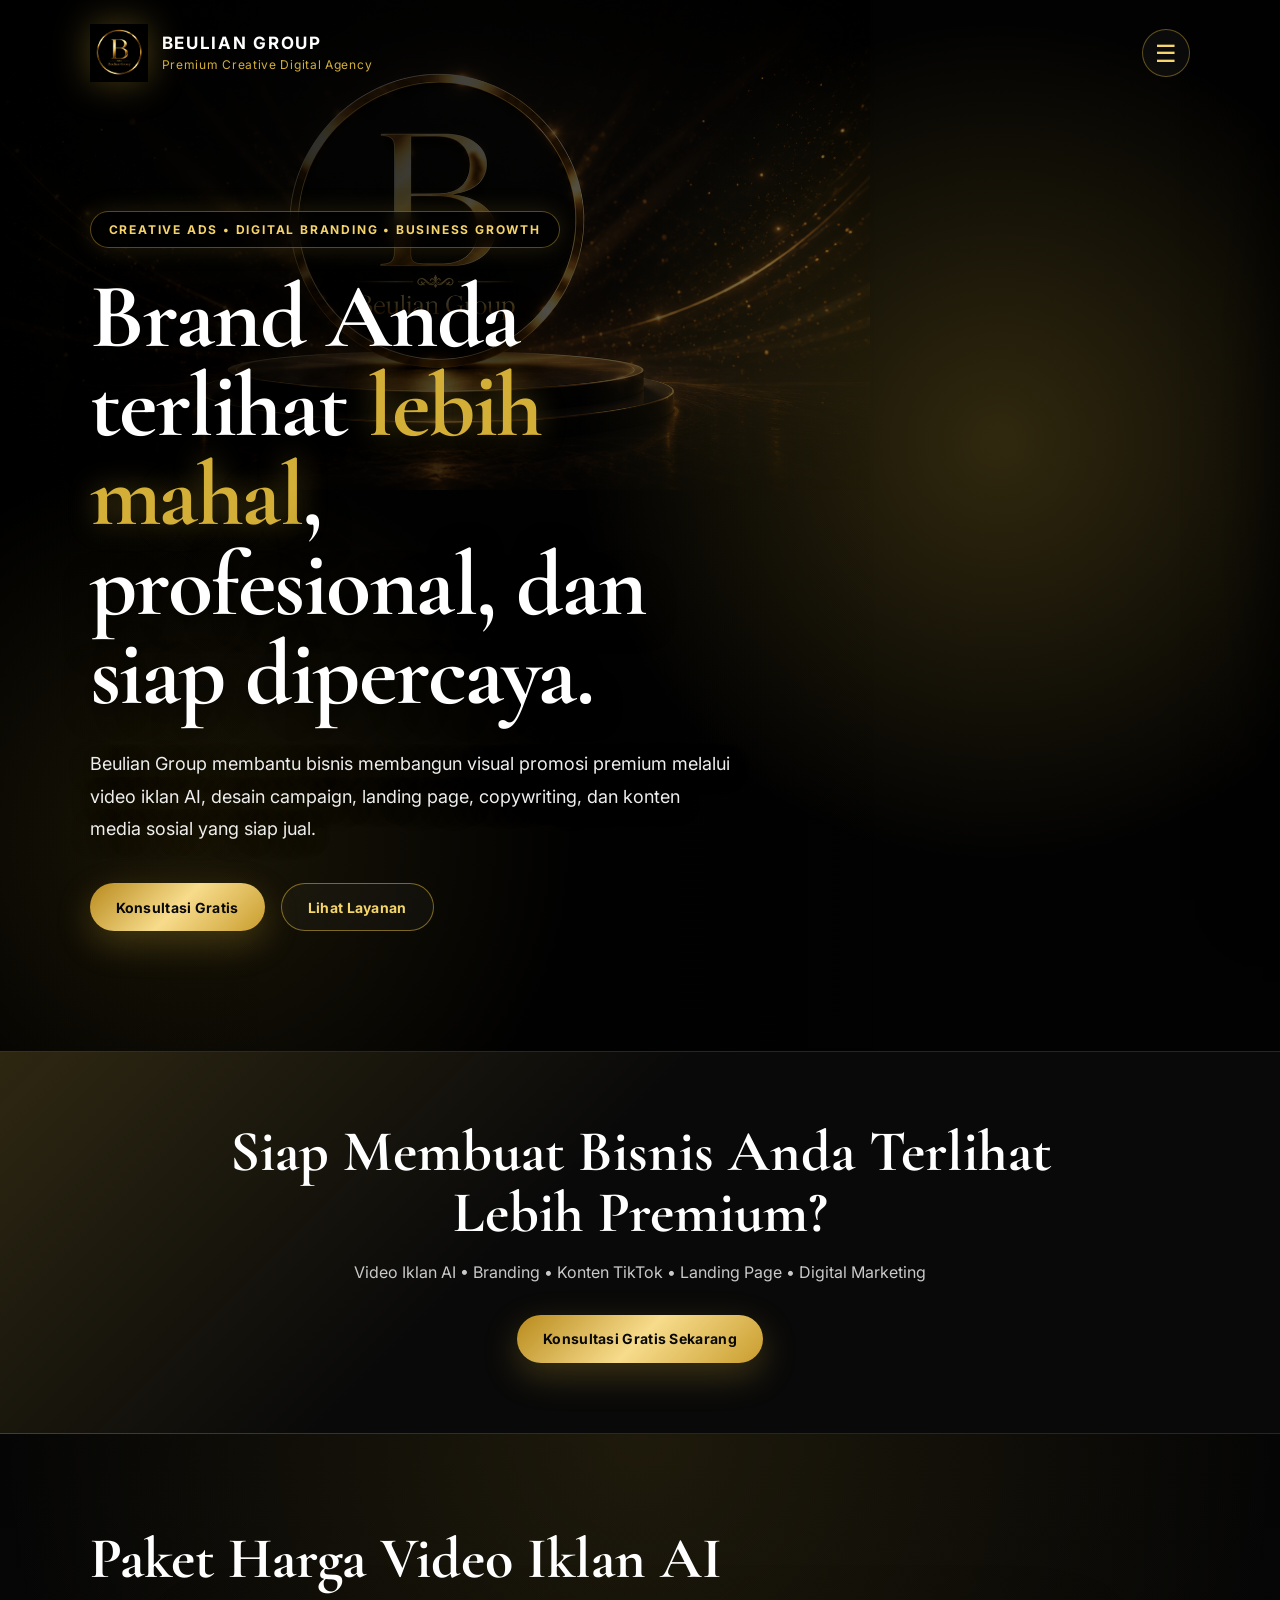
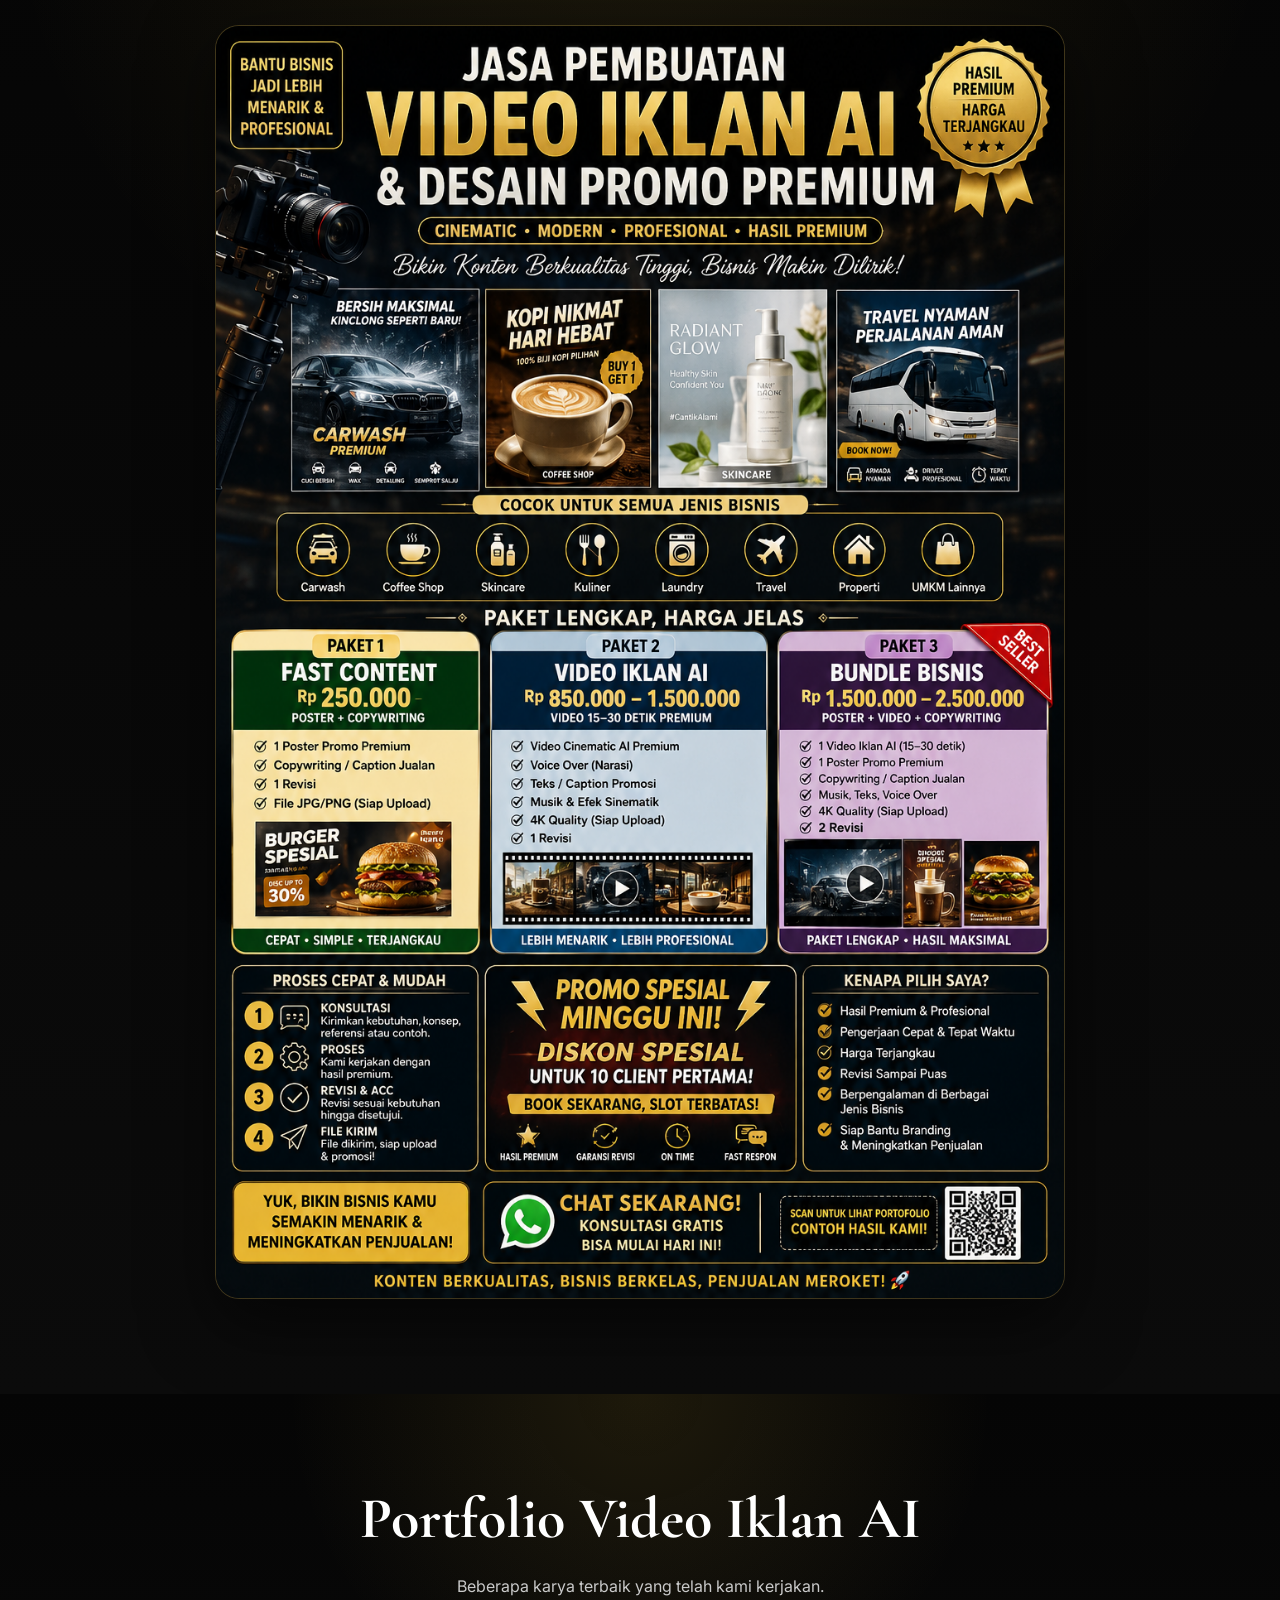
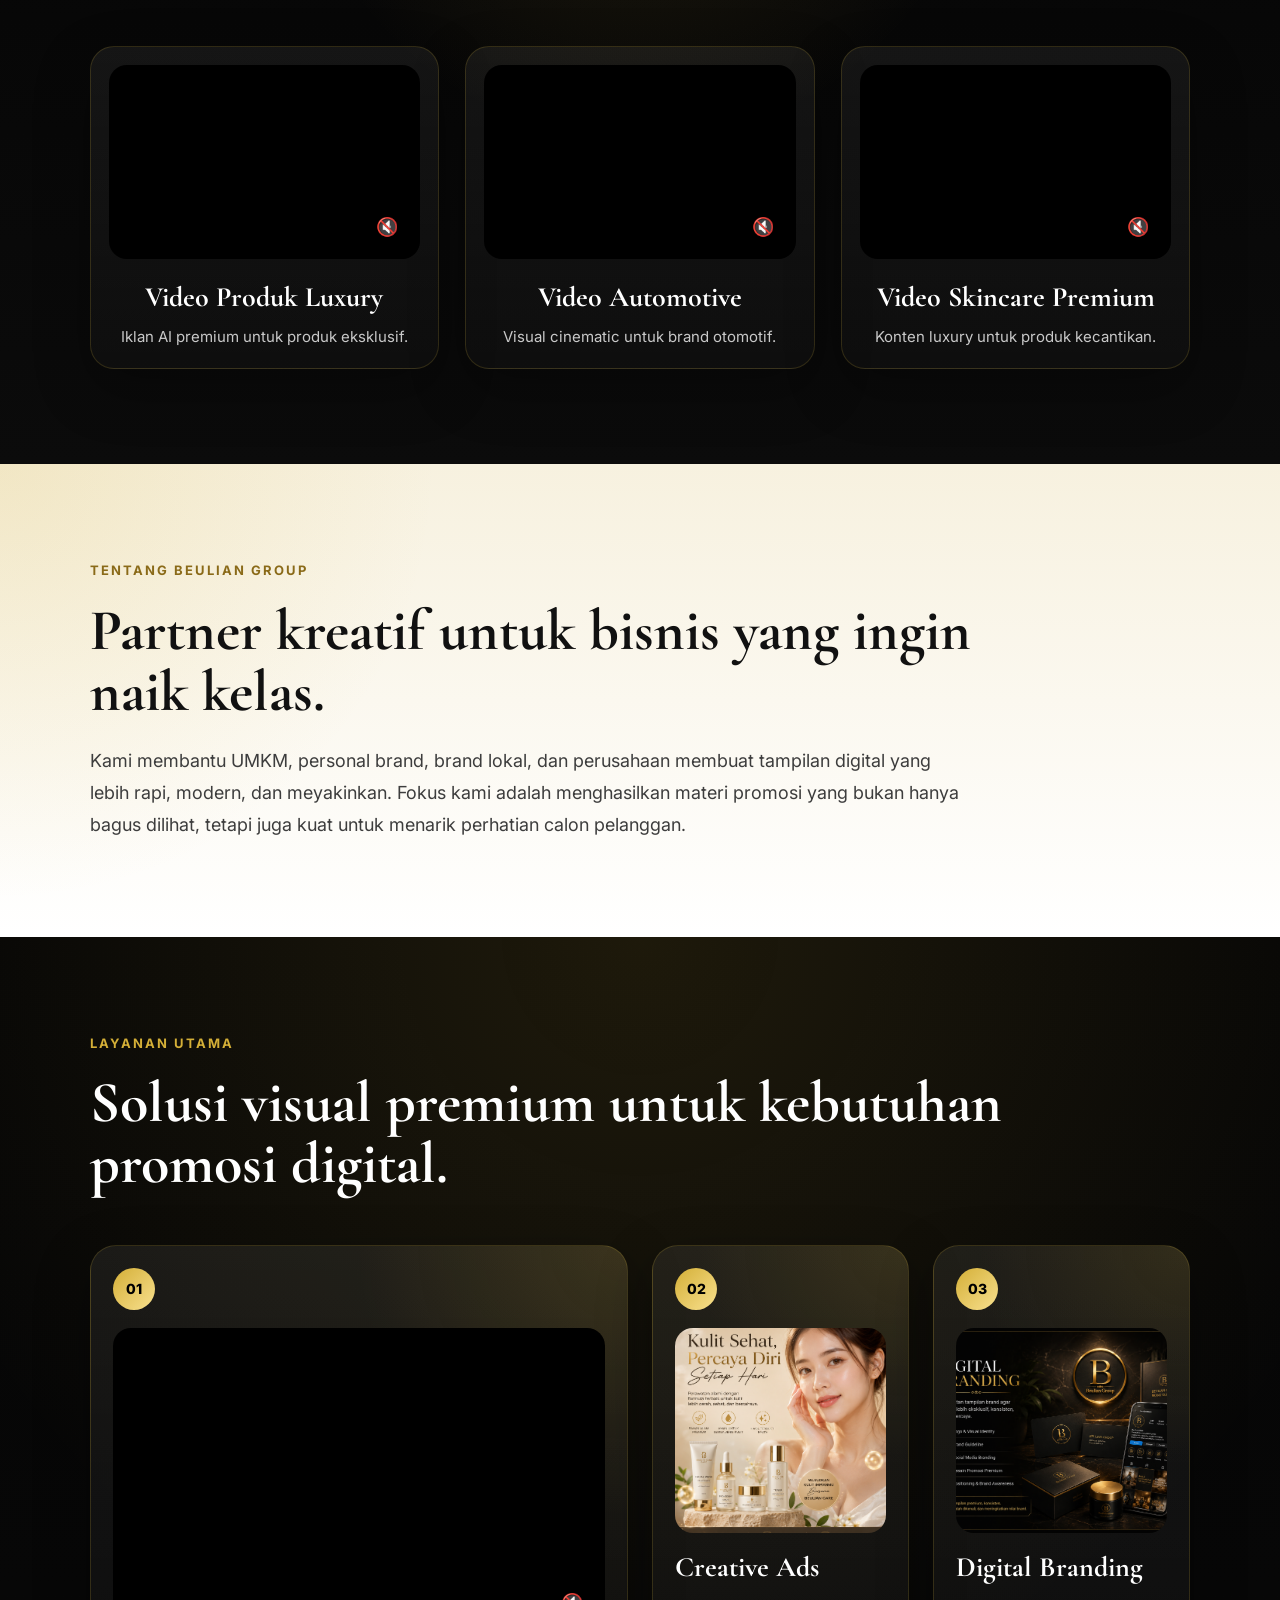
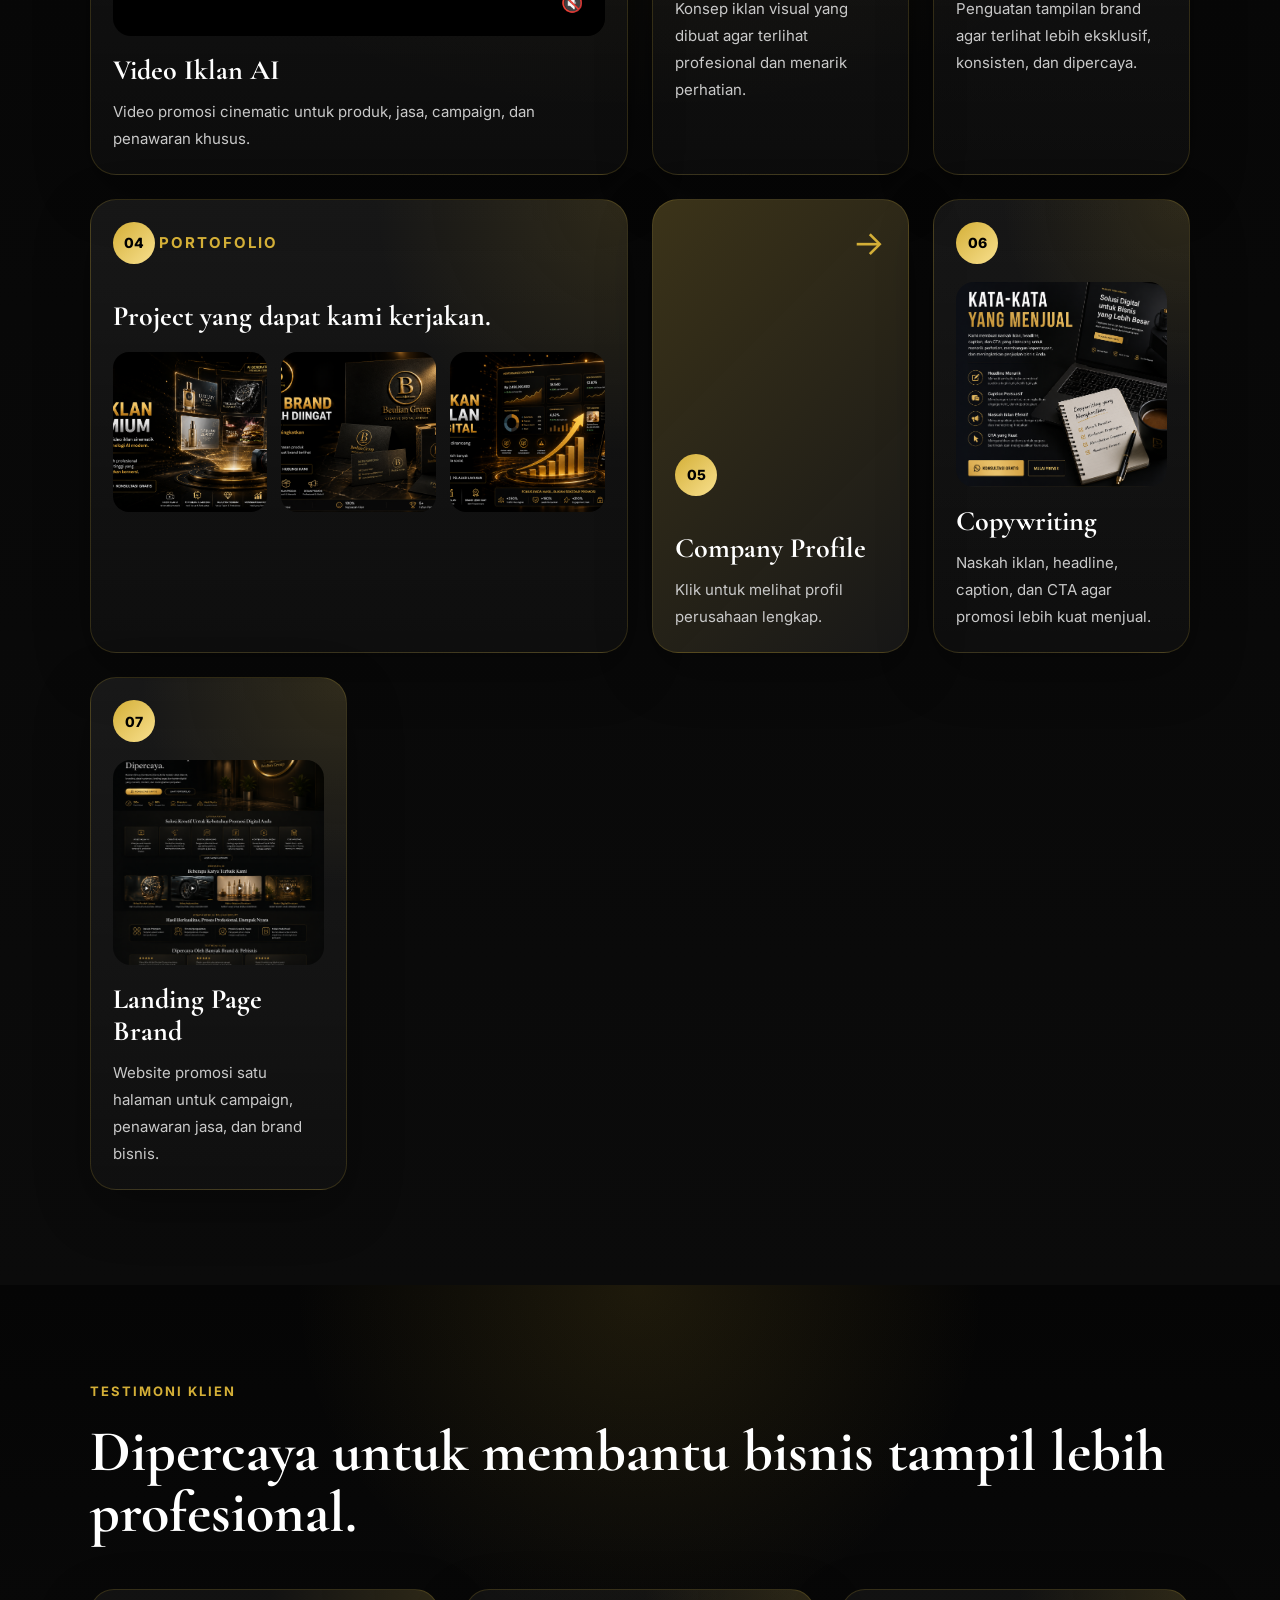
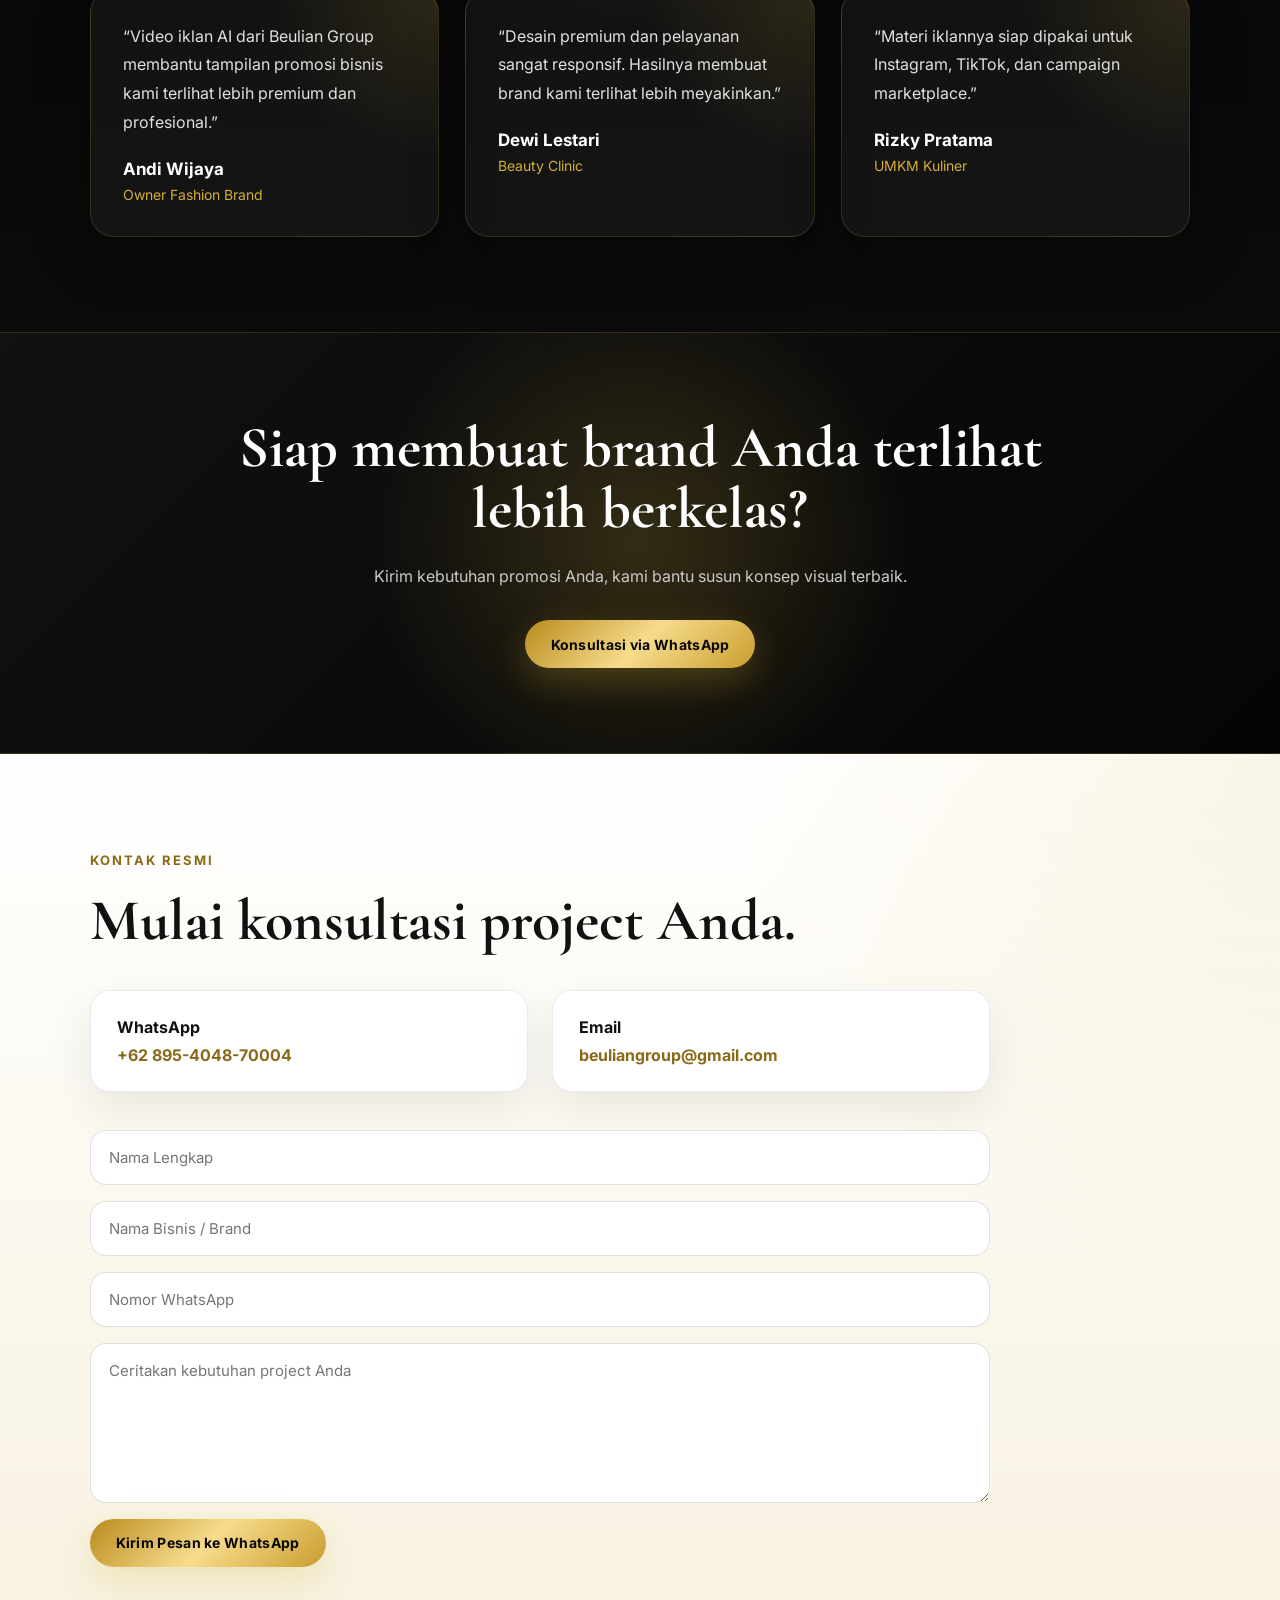
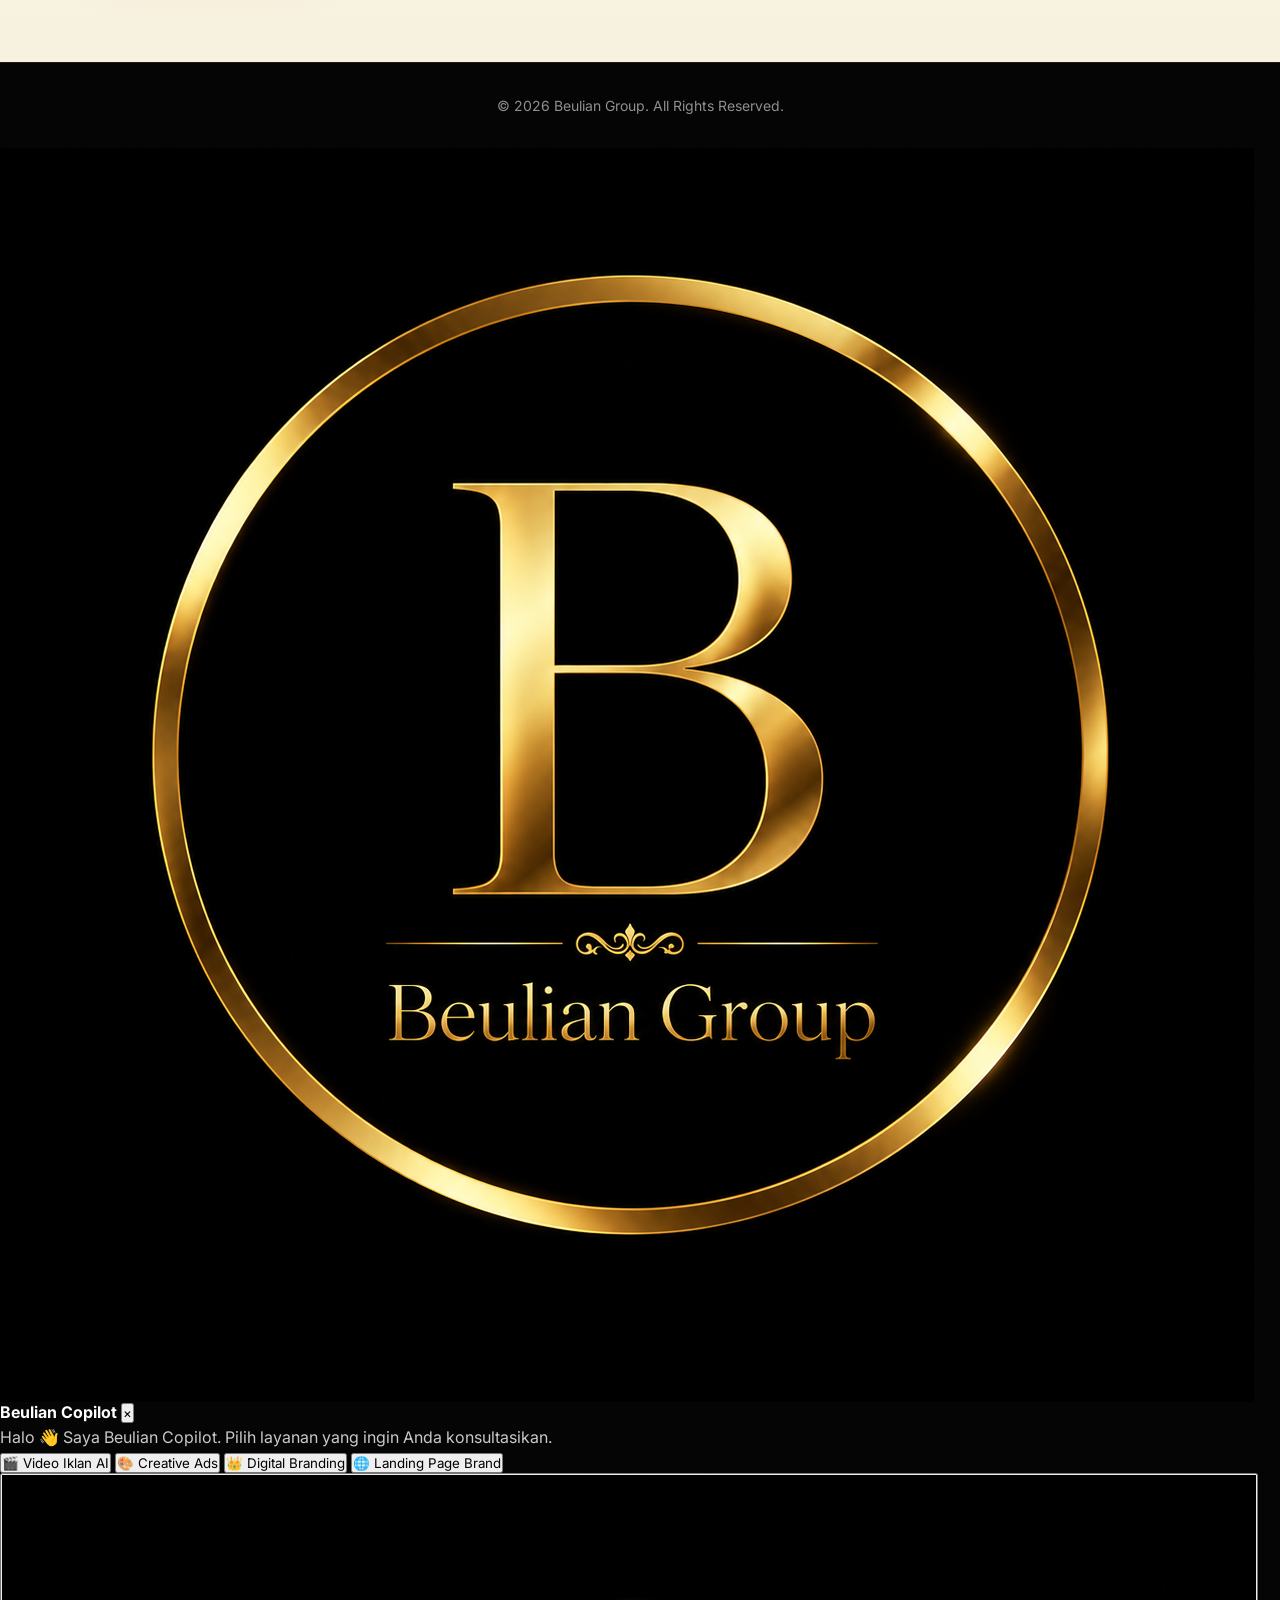
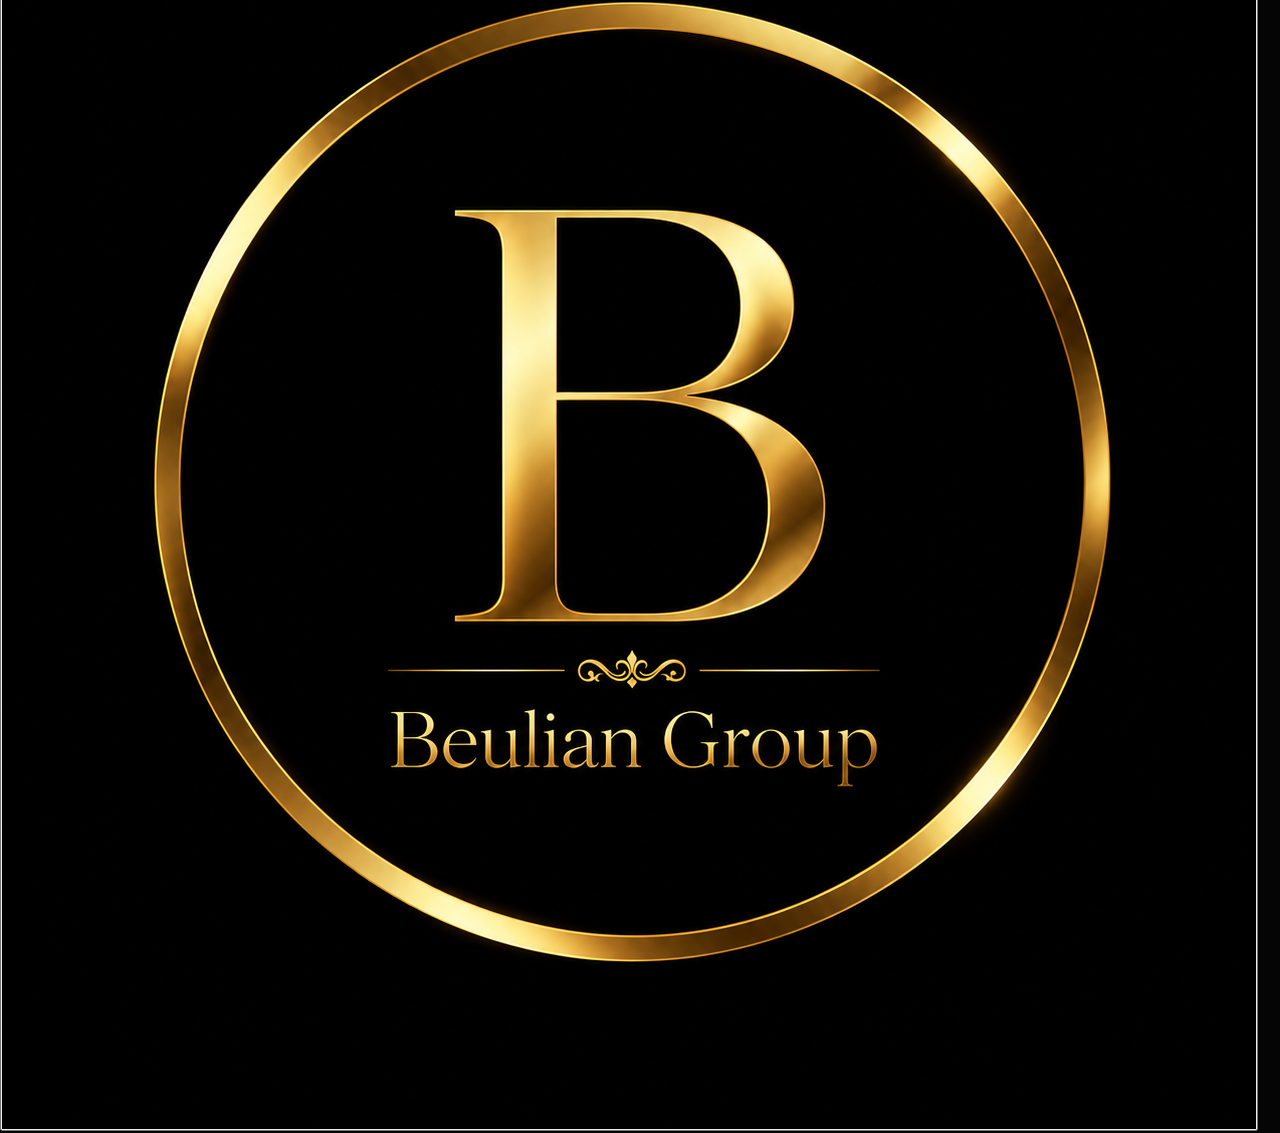
==== index.html @ 92780702 "Refactor button element for Beulian Copilot" ====
<!DOCTYPE html>
<html lang="id">
<head>
  <meta charset="UTF-8">
  <meta name="viewport" content="width=device-width, initial-scale=1.0">

  <title>Beulian Group | Premium Creative Digital Agency</title>

  <meta name="description" content="Creative Digital Agency Premium">
  <meta name="keywords" content="Video Iklan AI, Branding, Digital Marketing">
  <meta name="author" content="Beulian Group">

  <link rel="stylesheet" href="style.css">

  <link href="https://fonts.googleapis.com/css2?family=Cormorant+Garamond:wght@500;600;700&family=Inter:wght@300;400;500;600;700&display=swap" rel="stylesheet">

  <!-- CSS PENTING UNTUK FULLSCREEN FOTO & VIDEO -->
  <style>
    body.modal-open {
      overflow: hidden;
    }

    img,
    video {
      max-width: 100%;
    }

    .portfolio-item img,
    .premium-project-card img,
    .pricing-showcase img,
    .mini-gallery img,
    .portfolio-video,
    .promo-video {
      cursor: pointer;
    }

    .video-wrapper {
      position: relative;
      overflow: hidden;
      border-radius: 18px;
    }

    .sound-btn {
      position: absolute;
      right: 12px;
      bottom: 12px;
      z-index: 5;
      width: 42px;
      height: 42px;
      border: none;
      border-radius: 50%;
      background: rgba(0, 0, 0, 0.68);
      color: #fff;
      font-size: 18px;
      cursor: pointer;
      backdrop-filter: blur(8px);
      box-shadow: 0 8px 25px rgba(0,0,0,0.35);
      transition: all 0.25s ease;
    }

    .sound-btn:hover,
    .sound-btn.active {
      background: linear-gradient(135deg, #d4af37, #f8e08e);
      color: #000;
      transform: scale(1.06);
    }

    #lightbox,
    .video-popup {
      position: fixed;
      inset: 0;
      width: 100%;
      height: 100%;
      background: rgba(0, 0, 0, 0.94);
      z-index: 99999;
      display: none;
      align-items: center;
      justify-content: center;
      padding: 18px;
    }

    #lightbox.active,
    .video-popup.active {
      display: flex;
    }

    #lightbox-img {
      max-width: 96vw;
      max-height: 92vh;
      object-fit: contain;
      border-radius: 14px;
      box-shadow: 0 0 35px rgba(212, 175, 55, 0.22);
      animation: zoomIn 0.25s ease;
    }

    .video-popup-box {
      width: min(1100px, 96vw);
      height: min(720px, 88vh);
      display: flex;
      align-items: center;
      justify-content: center;
      animation: zoomIn 0.25s ease;
    }

    .video-popup-box video {
      width: 100%;
      height: 100%;
      object-fit: contain;
      background: #000;
      border-radius: 14px;
      box-shadow: 0 0 35px rgba(212, 175, 55, 0.24);
    }

    .close-lightbox,
    .close-video {
      position: fixed;
      top: 18px;
      right: 22px;
      z-index: 100000;
      width: 46px;
      height: 46px;
      border: none;
      border-radius: 50%;
      background: rgba(255,255,255,0.12);
      color: #fff;
      font-size: 34px;
      line-height: 42px;
      cursor: pointer;
      backdrop-filter: blur(8px);
    }

    .close-lightbox:hover,
    .close-video:hover {
      background: #d4af37;
      color: #000;
    }

    .menu-overlay {
      display: none;
    }

    .menu-overlay.active {
      display: block;
      position: fixed;
      inset: 0;
      background: rgba(0,0,0,0.7);
      z-index: 9998;
    }

    .mobile-menu {
      transform: translateX(100%);
      transition: transform 0.3s ease;
    }

    .mobile-menu.active {
      transform: translateX(0);
    }

    @keyframes zoomIn {
      from {
        transform: scale(0.94);
        opacity: 0;
      }
      to {
        transform: scale(1);
        opacity: 1;
      }
    }

    @media (max-width: 768px) {
      #lightbox,
      .video-popup {
        padding: 10px;
      }

      #lightbox-img {
        max-width: 98vw;
        max-height: 88vh;
      }

      .video-popup-box {
        width: 98vw;
        height: 78vh;
      }

      .close-lightbox,
      .close-video {
        top: 12px;
        right: 12px;
      }
    }
  </style>
</head>

<body>

  <!-- MENU OVERLAY -->
  <div id="menuOverlay" class="menu-overlay" onclick="closeMenu()"></div>

  <!-- MOBILE MENU -->
  <div id="mobileMenu" class="mobile-menu">
    <button class="close-menu" onclick="closeMenu()">×</button>

    <a href="#tentang" onclick="closeMenu()">Tentang</a>
    <a href="#layanan" onclick="closeMenu()">Layanan</a>
    <a href="#portfolio" onclick="closeMenu()">Portofolio</a>
    <a href="#testimoni" onclick="closeMenu()">Testimoni</a>
    <a href="#kontak" onclick="closeMenu()">Kontak</a>
  </div>

  <!-- HERO -->
<header class="hero" id="beranda">

  <!-- BACKGROUND HERO -->
  <div class="hero-bg" aria-hidden="true"></div>

  <nav class="navbar">
    <div class="brand">
      <img src="assets/logo-beulian-group.png" alt="Beulian Group">

      <div>
        <h3>BEULIAN GROUP</h3>
        <span>Premium Creative Digital Agency</span>
      </div>
    </div>

    <button class="menu-btn" onclick="openMenu()">☰</button>
  </nav>

  <div class="hero-content">

    <div class="hero-label">
      CREATIVE ADS • DIGITAL BRANDING • BUSINESS GROWTH
    </div>

    <h1>
      Brand Anda <br>
      terlihat
      <span>lebih mahal</span>,
      profesional, dan
      siap dipercaya.
    </h1>

    <p>
      Beulian Group membantu bisnis membangun visual promosi premium
      melalui video iklan AI, desain campaign, landing page, copywriting,
      dan konten media sosial yang siap jual.
    </p>

    <div class="hero-buttons">
      <a href="https://wa.me/62895404870004?text=Halo%20Beulian%20Group,%20saya%20ingin%20konsultasi%20gratis."
         class="btn-gold"
         target="_blank">
        Konsultasi Gratis
      </a>

      <a href="#layanan" class="btn-outline">
        Lihat Layanan
      </a>
    </div>

  </div>

</header>
  
  <main>

    <!-- CTA PREMIUM -->
    <section class="cta-premium">
      <h2>Siap Membuat Bisnis Anda Terlihat Lebih Premium?</h2>
      <p>Video Iklan AI • Branding • Konten TikTok • Landing Page • Digital Marketing</p>

      <a href="https://wa.me/62895404870004?text=Halo%20Beulian%20Group,%20saya%20ingin%20konsultasi%20bisnis."
         class="btn gold"
         target="_blank">
        Konsultasi Gratis Sekarang
      </a>
    </section>

    <!-- PAKET HARGA -->
    <section class="section black">
      <h2>Paket Harga Video Iklan AI</h2>

      <div class="pricing-showcase">
        <img src="assets/daftar-harga-video-iklan.png"
             alt="Daftar Harga Video Iklan Premium Beulian Group"
             onclick="openLightbox(this.src)">
      </div>
    </section>

    <!-- PORTFOLIO VIDEO -->
    <section id="portfolio" class="section black">
      <div class="container">
        <h2>Portfolio Video Iklan AI</h2>
        <p class="section-desc">Beberapa karya terbaik yang telah kami kerjakan.</p>

        <div class="portfolio-grid">

          <div class="portfolio-item">
            <div class="video-wrapper">
              <video id="video1" class="portfolio-video" autoplay muted loop playsinline preload="metadata" onclick="openVideoPopup('assets/video-luxury.mp4')">
                <source src="assets/video-luxury.mp4" type="video/mp4">
              </video>
              <button type="button" class="sound-btn" onclick="toggleSound(event,'video1',this)">🔇</button>
            </div>

            <h3>Video Produk Luxury</h3>
            <p>Iklan AI premium untuk produk eksklusif.</p>
          </div>

          <div class="portfolio-item">
            <div class="video-wrapper">
              <video id="video2" class="portfolio-video" autoplay muted loop playsinline preload="metadata" onclick="openVideoPopup('assets/video-automotive.mp4')">
                <source src="assets/video-automotive.mp4" type="video/mp4">
              </video>
              <button type="button" class="sound-btn" onclick="toggleSound(event,'video2',this)">🔇</button>
            </div>

            <h3>Video Automotive</h3>
            <p>Visual cinematic untuk brand otomotif.</p>
          </div>

          <div class="portfolio-item">
            <div class="video-wrapper">
              <video id="video3" class="portfolio-video" autoplay muted loop playsinline preload="metadata" onclick="openVideoPopup('assets/video-skincare.mp4')">
                <source src="assets/video-skincare.mp4" type="video/mp4">
              </video>
              <button type="button" class="sound-btn" onclick="toggleSound(event,'video3',this)">🔇</button>
            </div>

            <h3>Video Skincare Premium</h3>
            <p>Konten luxury untuk produk kecantikan.</p>
          </div>

        </div>
      </div>
    </section>

    <!-- TENTANG -->
    <section id="tentang" class="section about">
      <p class="label dark-label">Tentang Beulian Group</p>

      <h2>Partner kreatif untuk bisnis yang ingin naik kelas.</h2>

      <p>
        Kami membantu UMKM, personal brand, brand lokal, dan perusahaan membuat tampilan digital
        yang lebih rapi, modern, dan meyakinkan. Fokus kami adalah menghasilkan materi promosi
        yang bukan hanya bagus dilihat, tetapi juga kuat untuk menarik perhatian calon pelanggan.
      </p>
    </section>

    <!-- LAYANAN UTAMA -->
    <section id="layanan" class="section black">
      <p class="label">Layanan Utama</p>

      <h2>Solusi visual premium untuk kebutuhan promosi digital.</h2>

      <div class="premium-project-grid">

        <div class="premium-project-card card-01">
          <span>01</span>

          <div class="video-wrapper">
            <video id="video4" class="promo-video" autoplay muted loop playsinline preload="metadata" onclick="openVideoPopup('assets/video-iklan-ai.mp4')">
              <source src="assets/video-iklan-ai.mp4" type="video/mp4">
            </video>

            <button type="button" class="sound-btn" onclick="toggleSound(event,'video4',this)">🔇</button>
          </div>

          <h3>Video Iklan AI</h3>
          <p>Video promosi cinematic untuk produk, jasa, campaign, dan penawaran khusus.</p>
        </div>

        <div class="premium-project-card card-02">
          <span>02</span>

          <img src="assets/creative-ads.png"
               alt="Creative Ads"
               onclick="openLightbox(this.src)">

          <h3>Creative Ads</h3>
          <p>Konsep iklan visual yang dibuat agar terlihat profesional dan menarik perhatian.</p>
        </div>

        <div class="premium-project-card card-03">
          <span>03</span>

          <img src="assets/digital-branding.png"
               alt="Digital Branding"
               onclick="openLightbox(this.src)">

          <h3>Digital Branding</h3>
          <p>Penguatan tampilan brand agar terlihat lebih eksklusif, konsisten, dan dipercaya.</p>
        </div>

        <div class="premium-project-card card-04">
          <span>04</span>
          <p class="label">Portofolio</p>

          <h3>Project yang dapat kami kerjakan.</h3>

          <div class="mini-gallery">
            <img src="assets/banner1.png"
                 alt="Banner Promo Bisnis"
                 onclick="openLightbox(this.src)">

            <img src="assets/banner2.png"
                 alt="Poster Digital Premium"
                 onclick="openLightbox(this.src)">

            <img src="assets/banner3.png"
                 alt="Instagram TikTok Ads"
                 onclick="openLightbox(this.src)">
          </div>
        </div>

        <a href="company-profile.html" class="premium-project-card card-05">
          <span>05</span>

          <h3>Company Profile</h3>
          <p>Klik untuk melihat profil perusahaan lengkap.</p>
        </a>

        <div class="premium-project-card card-06">
          <span>06</span>

          <img src="assets/copywriting.png"
               alt="Copywriting"
               onclick="openLightbox(this.src)">

          <h3>Copywriting</h3>
          <p>Naskah iklan, headline, caption, dan CTA agar promosi lebih kuat menjual.</p>
        </div>

        <div class="premium-project-card card-07">
          <span>07</span>

          <img src="assets/landingpage.png"
               alt="Landing Page Brand"
               onclick="openLightbox(this.src)">

          <h3>Landing Page Brand</h3>
          <p>Website promosi satu halaman untuk campaign, penawaran jasa, dan brand bisnis.</p>
        </div>

      </div>
    </section>

    <!-- TESTIMONI -->
    <section id="testimoni" class="section black">
      <p class="label">Testimoni Klien</p>

      <h2>Dipercaya untuk membantu bisnis tampil lebih profesional.</h2>

      <div class="testimonial-grid">

        <div class="testimonial-card">
          <p>“Video iklan AI dari Beulian Group membantu tampilan promosi bisnis kami terlihat lebih premium dan profesional.”</p>
          <strong>Andi Wijaya</strong>
          <span>Owner Fashion Brand</span>
        </div>

        <div class="testimonial-card">
          <p>“Desain premium dan pelayanan sangat responsif. Hasilnya membuat brand kami terlihat lebih meyakinkan.”</p>
          <strong>Dewi Lestari</strong>
          <span>Beauty Clinic</span>
        </div>

        <div class="testimonial-card">
          <p>“Materi iklannya siap dipakai untuk Instagram, TikTok, dan campaign marketplace.”</p>
          <strong>Rizky Pratama</strong>
          <span>UMKM Kuliner</span>
        </div>

      </div>
    </section>

    <!-- CTA -->
    <section class="cta">
      <h2>Siap membuat brand Anda terlihat lebih berkelas?</h2>
      <p>Kirim kebutuhan promosi Anda, kami bantu susun konsep visual terbaik.</p>

      <a class="btn gold"
         href="https://wa.me/62895404870004?text=Halo%20Beulian%20Group,%20saya%20ingin%20konsultasi%20project%20iklan%20digital."
         target="_blank">
        Konsultasi via WhatsApp
      </a>
    </section>

    <!-- KONTAK -->
    <section id="kontak" class="section contact">
      <p class="label dark-label">Kontak Resmi</p>

      <h2>Mulai konsultasi project Anda.</h2>

      <div class="contact-box">
        <div>
          <strong>WhatsApp</strong>
          <a href="https://wa.me/62895404870004" target="_blank">
            +62 895-4048-70004
          </a>
        </div>

        <div>
          <strong>Email</strong>
          <a href="mailto:beuliangroup@gmail.com">
            beuliangroup@gmail.com
          </a>
        </div>
      </div>

      <form class="contact-form" onsubmit="sendToWhatsApp(event)">
        <input type="text" id="nama" placeholder="Nama Lengkap" required>
        <input type="text" id="bisnis" placeholder="Nama Bisnis / Brand" required>
        <input type="text" id="whatsapp" placeholder="Nomor WhatsApp" required>
        <textarea id="pesan" rows="6" placeholder="Ceritakan kebutuhan project Anda" required></textarea>

        <button type="submit" class="btn gold">
          Kirim Pesan ke WhatsApp
        </button>
      </form>
    </section>

  </main>

  <!-- LIGHTBOX GAMBAR FULLSCREEN -->
  <div id="lightbox" onclick="closeLightbox()">
    <button class="close-lightbox" onclick="closeLightbox()">×</button>
    <img id="lightbox-img" src="" alt="Preview Gambar" onclick="event.stopPropagation()">
  </div>

  <!-- POPUP VIDEO FULLSCREEN -->
  <div id="videoPopup" class="video-popup" onclick="closeVideoPopup()">
    <button class="close-video" onclick="closeVideoPopup()">×</button>

    <div class="video-popup-box" onclick="event.stopPropagation()">
      <video id="popupVideo" controls playsinline></video>
    </div>
  </div>

  <!-- FOOTER -->
  <footer>
    <p>© 2026 Beulian Group. All Rights Reserved.</p>
  </footer>

  <!-- SCRIPT FINAL -->
  <script>
    function openMenu() {
      const mobileMenu = document.getElementById("mobileMenu");
      const menuOverlay = document.getElementById("menuOverlay");

      if (mobileMenu) mobileMenu.classList.add("active");
      if (menuOverlay) menuOverlay.classList.add("active");
      document.body.classList.add("modal-open");
    }

    function closeMenu() {
      const mobileMenu = document.getElementById("mobileMenu");
      const menuOverlay = document.getElementById("menuOverlay");

      if (mobileMenu) mobileMenu.classList.remove("active");
      if (menuOverlay) menuOverlay.classList.remove("active");
      document.body.classList.remove("modal-open");
    }

    function muteAllVideosExcept(activeVideo) {
      document.querySelectorAll("video").forEach(function(video) {
        if (video !== activeVideo) {
          video.muted = true;
          video.volume = 0;
        }
      });

      document.querySelectorAll(".sound-btn").forEach(function(btn) {
        btn.innerHTML = "🔇";
        btn.classList.remove("active");
      });
    }

    function toggleSound(event, videoId, btn) {
      event.preventDefault();
      event.stopPropagation();

      const video = document.getElementById(videoId);
      if (!video) return;

      muteAllVideosExcept(video);

      if (video.muted) {
        video.muted = false;
        video.volume = 1;

        const playPromise = video.play();
        if (playPromise !== undefined) {
          playPromise.catch(function(error) {
            console.log("Video belum bisa autoplay dengan suara:", error);
          });
        }

        btn.innerHTML = "🔊";
        btn.classList.add("active");
      } else {
        video.muted = true;
        video.volume = 0;
        btn.innerHTML = "🔇";
        btn.classList.remove("active");
      }
    }

    function openVideoPopup(src) {
      const popup = document.getElementById("videoPopup");
      const video = document.getElementById("popupVideo");

      if (!popup || !video) return;

      muteAllVideosExcept(video);

      popup.classList.add("active");
      document.body.classList.add("modal-open");

      video.pause();
      video.src = src;
      video.muted = false;
      video.volume = 1;
      video.controls = true;
      video.playsInline = true;
      video.load();

      const playPromise = video.play();
      if (playPromise !== undefined) {
        playPromise.catch(function(error) {
          console.log("Klik tombol play jika audio belum langsung aktif:", error);
        });
      }
    }

    function closeVideoPopup() {
      const popup = document.getElementById("videoPopup");
      const video = document.getElementById("popupVideo");

      if (video) {
        video.pause();
        video.removeAttribute("src");
        video.load();
      }

      if (popup) popup.classList.remove("active");
      document.body.classList.remove("modal-open");
    }

    function openLightbox(src) {
      const lightbox = document.getElementById("lightbox");
      const image = document.getElementById("lightbox-img");

      if (!lightbox || !image) return;

      image.src = src;
      lightbox.classList.add("active");
      document.body.classList.add("modal-open");
    }

    function closeLightbox() {
      const lightbox = document.getElementById("lightbox");
      const image = document.getElementById("lightbox-img");

      if (lightbox) lightbox.classList.remove("active");
      if (image) image.src = "";

      document.body.classList.remove("modal-open");
    }

    function sendToWhatsApp(event) {
      event.preventDefault();

      const nama = document.getElementById("nama").value.trim();
      const bisnis = document.getElementById("bisnis").value.trim();
      const whatsapp = document.getElementById("whatsapp").value.trim();
      const pesan = document.getElementById("pesan").value.trim();

      const text =
        "Halo Beulian Group,\n\n" +
        "Nama: " + nama + "\n" +
        "Bisnis/Brand: " + bisnis + "\n" +
        "WhatsApp: " + whatsapp + "\n" +
        "Pesan: " + pesan;

      window.open("https://wa.me/62895404870004?text=" + encodeURIComponent(text), "_blank");
    }

    document.addEventListener("keydown", function(event) {
      if (event.key === "Escape") {
        closeLightbox();
        closeVideoPopup();
        closeMenu();
      }
    });
  </script>
  
<!-- BEULIAN COPILOT FINAL -->
<div id="copilotBox" class="copilot-box">
  <div class="copilot-header">
    <img src="assets/logo-beulian-group.png">
    <strong>Beulian Copilot</strong>
    <button onclick="toggleCopilot()">×</button>
  </div>

  <div class="copilot-body">
    <p>Halo 👋 Saya Beulian Copilot. Pilih layanan yang ingin Anda konsultasikan.</p>

    <button onclick="copilotWA('Video Iklan AI')">🎬 Video Iklan AI</button>
    <button onclick="copilotWA('Creative Ads')">🎨 Creative Ads</button>
    <button onclick="copilotWA('Digital Branding')">👑 Digital Branding</button>
    <button onclick="copilotWA('Landing Page Brand')">🌐 Landing Page Brand</button>
  </div>
</div>

<button class="copilot-float" 
  onclick="toggleCopilot()" aria-label="Beulian Copilot">
  <span class="copilot-ring"></span>
  <img src="assets/logo-beulian-group.png"
     alt="Beulian Copilot">
  <span class="copilot-online"></span>
</button>

<script>
function toggleCopilot(){
  document.getElementById("copilotBox").classList.toggle("active");
}

function copilotWA(layanan){
  const pesan = "Halo Beulian Group, saya ingin konsultasi layanan " + layanan;
  window.open("https://wa.me/62895404870004?text=" + encodeURIComponent(pesan), "_blank");
}
</script>

  
</body>
</html>
---- style.css ----
/* =========================================================
   BEULIAN GROUP - PREMIUM CREATIVE DIGITAL AGENCY
   STYLE.CSS FINAL
   ========================================================= */

/* RESET */
* {
  margin: 0;
  padding: 0;
  box-sizing: border-box;
}

html {
  scroll-behavior: smooth;
}

body {
  font-family: "Inter", sans-serif;
  background: #050505;
  color: #ffffff;
  overflow-x: hidden;
}

body.modal-open {
  overflow: hidden;
}

a {
  text-decoration: none;
  color: inherit;
}

img,
video {
  max-width: 100%;
  display: block;
}

button,
input,
textarea {
  font-family: inherit;
}

/* =========================================================
   GLOBAL
   ========================================================= */

.section {
  padding: 95px 7%;
}

.container {
  width: 100%;
  max-width: 1200px;
  margin: auto;
}

.black {
  background:
    radial-gradient(circle at top, rgba(212, 175, 55, 0.12), transparent 38%),
    linear-gradient(180deg, #050505, #0b0b0b);
}

.label {
  display: inline-block;
  margin-bottom: 18px;
  color: #d4af37;
  font-size: 13px;
  font-weight: 700;
  letter-spacing: 2px;
  text-transform: uppercase;
}

.dark-label {
  color: #8a6a18;
}

h1,
h2,
h3 {
  font-family: "Cormorant Garamond", serif;
  font-weight: 700;
}

h2 {
  font-size: clamp(34px, 5vw, 58px);
  line-height: 1.05;
  margin-bottom: 22px;
}

h3 {
  font-size: 28px;
  line-height: 1.15;
}

p {
  color: #c9c9c9;
  font-size: 16px;
  line-height: 1.8;
}

.section-desc {
  max-width: 650px;
  margin: 0 auto 45px;
  text-align: center;
}

/* =========================================================
   BUTTONS
   ========================================================= */

.btn,
.btn-gold,
.btn-outline,
.gold {
  display: inline-flex;
  align-items: center;
  justify-content: center;
  min-height: 48px;
  padding: 14px 26px;
  border-radius: 999px;
  font-weight: 700;
  font-size: 14px;
  letter-spacing: 0.3px;
  cursor: pointer;
  transition: all 0.3s ease;
}

.btn-gold,
.gold,
.btn.gold {
  background: linear-gradient(135deg, #b88a1c, #f7dc8c, #c99d2e);
  color: #080808;
  box-shadow: 0 12px 35px rgba(212, 175, 55, 0.26);
}

.btn-gold:hover,
.gold:hover,
.btn.gold:hover {
  transform: translateY(-3px);
  box-shadow: 0 18px 48px rgba(212, 175, 55, 0.38);
}

.btn-outline {
  border: 1px solid rgba(212, 175, 55, 0.55);
  color: #f5d66b;
  background: rgba(255, 255, 255, 0.03);
}

.btn-outline:hover {
  background: rgba(212, 175, 55, 0.12);
  transform: translateY(-3px);
}

/* =========================================================
   NAVBAR
   ========================================================= */

.navbar {
  position: relative;
  z-index: 20;
  width: 100%;
  padding: 24px 7%;
  display: flex;
  align-items: center;
  justify-content: space-between;
}

.brand {
  display: flex;
  align-items: center;
  gap: 14px;
}

.brand img {
  width: 58px;
  height: 58px;
  object-fit: contain;
  filter: drop-shadow(0 0 18px rgba(212, 175, 55, 0.35));
}

.brand h3 {
  font-family: "Inter", sans-serif;
  font-size: 17px;
  letter-spacing: 1.7px;
  color: #ffffff;
}

.brand span {
  display: block;
  margin-top: 4px;
  font-size: 12px;
  color: #d4af37;
  letter-spacing: 0.7px;
}

.menu-btn {
  width: 48px;
  height: 48px;
  border: 1px solid rgba(212, 175, 55, 0.42);
  border-radius: 50%;
  background: rgba(255, 255, 255, 0.04);
  color: #f6d66c;
  font-size: 24px;
  cursor: pointer;
  transition: all 0.3s ease;
}

.menu-btn:hover {
  background: #d4af37;
  color: #000;
}

/* =========================================================
   MOBILE MENU
   ========================================================= */

.menu-overlay {
  display: none;
}

.menu-overlay.active {
  display: block;
  position: fixed;
  inset: 0;
  background: rgba(0, 0, 0, 0.72);
  z-index: 9998;
  backdrop-filter: blur(6px);
}

.mobile-menu {
  position: fixed;
  top: 0;
  right: 0;
  z-index: 9999;
  width: min(340px, 82vw);
  height: 100vh;
  padding: 90px 34px 34px;
  background:
    radial-gradient(circle at top right, rgba(212, 175, 55, 0.2), transparent 42%),
    linear-gradient(180deg, #111111, #050505);
  border-left: 1px solid rgba(212, 175, 55, 0.25);
  transform: translateX(100%);
  transition: transform 0.35s ease;
  box-shadow: -18px 0 55px rgba(0, 0, 0, 0.6);
}

.mobile-menu.active {
  transform: translateX(0);
}

.mobile-menu a {
  display: block;
  padding: 18px 0;
  color: #ffffff;
  font-size: 18px;
  border-bottom: 1px solid rgba(255, 255, 255, 0.08);
  transition: color 0.25s ease;
}

.mobile-menu a:hover {
  color: #d4af37;
}

.close-menu {
  position: absolute;
  top: 22px;
  right: 24px;
  width: 44px;
  height: 44px;
  border: none;
  border-radius: 50%;
  background: rgba(255, 255, 255, 0.08);
  color: #ffffff;
  font-size: 32px;
  cursor: pointer;
}

.close-menu:hover {
  background: #d4af37;
  color: #000;
}

/* =========================================================
   HERO BACKGROUND - HERO-BG DIPERKECIL
   ========================================================= */

.hero {
  position: relative;
  min-height: 100vh;
  overflow: hidden;
  background: #030303;
  isolation: isolate;
}

/* GAMBAR BACKGROUND HERO */
.hero-bg {
  position: absolute;
  inset: 0;
  z-index: -3;

  background-image: url("assets/hero-bg.png");
  background-repeat: no-repeat;

  /* INI YANG MEMPERKECIL BACKGROUND DI DESKTOP */
  background-size: min(900px, 68vw) auto !important;

  /* POSISI LOGO BESAR DI KANAN */
  background-position: center 4% center !important;

  opacity: 1;
  transform: none !important;
}

/* OVERLAY GELAP AGAR TEKS TETAP TERBACA */
.hero::before {
  content: "";
  position: absolute;
  inset: 0;
  z-index: -2;
  background:
    linear-gradient(
      90deg,
      rgba(0, 0, 0, 0.96) 0%,
      rgba(0, 0, 0, 0.72) 38%,
      rgba(0, 0, 0, 0.50) 68%,
      rgba(0, 0, 0, 0.28) 100%
    );
}

/* EFEK GOLD PREMIUM */
.hero::after {
  content: "";
  position: absolute;
  inset: 0;
  z-index: -1;
  background:
    radial-gradient(circle at 78% 42%, rgba(212, 175, 55, 0.22), transparent 36%),
    radial-gradient(circle at 15% 80%, rgba(212, 175, 55, 0.12), transparent 28%);
  pointer-events: none;
}

.hero-content {
  position: relative;
  z-index: 5;
  width: 100%;
  max-width: 820px;
  padding: 105px 7% 120px;
}

.hero-label {
  display: inline-block;
  margin-bottom: 24px;
  padding: 10px 18px;
  border: 1px solid rgba(212, 175, 55, 0.42);
  border-radius: 999px;
  color: #f4d36a;
  background: rgba(0, 0, 0, 0.42);
  backdrop-filter: blur(8px);
  font-size: 12px;
  font-weight: 700;
  letter-spacing: 1.8px;
  box-shadow: 0 0 24px rgba(212, 175, 55, 0.16);
}

.hero h1 {
  max-width: 760px;
  font-size: clamp(50px, 7.5vw, 92px);
  line-height: 0.97;
  letter-spacing: -1.5px;
  color: #ffffff;
  text-shadow: 0 6px 30px rgba(0, 0, 0, 0.78);
}

.hero h1 span {
  color: #d4af37;
  text-shadow: 0 0 28px rgba(212, 175, 55, 0.38);
}

.hero p {
  max-width: 650px;
  margin-top: 30px;
  font-size: 18px;
  color: #eeeeee;
  text-shadow: 0 4px 20px rgba(0, 0, 0, 0.85);
}

.hero-buttons {
  display: flex;
  align-items: center;
  gap: 16px;
  flex-wrap: wrap;
  margin-top: 38px;
}

/* =========================================================
   TABLET
   ========================================================= */

@media (max-width: 1024px) {
  .hero-bg {
    background-size: 78vw auto !important;
    background-position: right -8vw center !important;
  }

  .hero-content {
    max-width: 760px;
    padding-top: 90px;
  }

  .hero::before {
    background:
      linear-gradient(
        90deg,
        rgba(0, 0, 0, 0.96) 0%,
        rgba(0, 0, 0, 0.72) 52%,
        rgba(0, 0, 0, 0.38) 100%
      );
  }
}

/* =========================================================
   MOBILE / HP
   ========================================================= */

@media (max-width: 768px) {
  .hero {
    min-height: 100vh;
  }

  .hero-bg {
    /* INI MEMPERKECIL BACKGROUND DI HP */
    background-size: 92vw auto !important;

    /* LOGO BESAR DIBUAT TERLIHAT DI BAGIAN ATAS */
    background-position: center 42px !important;

    opacity: 0.98;
  }

  .hero::before {
    background:
      linear-gradient(
        180deg,
        rgba(0, 0, 0, 0.58) 0%,
        rgba(0, 0, 0, 0.72) 34%,
        rgba(0, 0, 0, 0.96) 100%
      );
  }

  .hero::after {
    background:
      radial-gradient(circle at 82% 25%, rgba(212, 175, 55, 0.18), transparent 38%),
      radial-gradient(circle at 20% 82%, rgba(212, 175, 55, 0.16), transparent 34%);
  }

  .hero-content {
    padding: 88px 5% 90px;
    max-width: 100%;
  }

  .hero-label {
    max-width: 100%;
    font-size: 10px;
    line-height: 1.5;
    letter-spacing: 1.1px;
  }

  .hero h1 {
    font-size: clamp(42px, 12.5vw, 62px);
    line-height: 1;
  }

  .hero p {
    font-size: 16px;
    line-height: 1.75;
    max-width: 95%;
  }

  .hero-buttons {
    flex-direction: column;
    align-items: stretch;
  }

  .hero-buttons a {
    width: 100%;
  }
}

/* =========================================================
   SMALL MOBILE
   ========================================================= */

@media (max-width: 430px) {
  .hero-bg {
    background-size: 88vw auto !important;
    background-position: center 48px !important;
  }

  .hero-content {
    padding-top: 82px;
  }

  .hero h1 {
    font-size: 44px;
  }

  .hero p {
    font-size: 15.5px;
  }
}
  

/* =========================================================
   CTA PREMIUM
   ========================================================= */

.cta-premium {
  padding: 70px 7%;
  text-align: center;
  background:
    linear-gradient(135deg, rgba(212, 175, 55, 0.18), transparent 42%),
    #090909;
  border-top: 1px solid rgba(212, 175, 55, 0.18);
  border-bottom: 1px solid rgba(212, 175, 55, 0.18);
}

.cta-premium h2 {
  max-width: 850px;
  margin: 0 auto 14px;
}

.cta-premium p {
  margin-bottom: 28px;
}

/* =========================================================
   PAKET HARGA
   ========================================================= */

.pricing-showcase {
  max-width: 850px;
  margin: 35px auto 0;
  border-radius: 24px;
  overflow: hidden;
  border: 1px solid rgba(212, 175, 55, 0.22);
  background: rgba(255, 255, 255, 0.04);
  box-shadow: 0 24px 70px rgba(0, 0, 0, 0.55);
}

.pricing-showcase img {
  width: 100%;
  height: auto;
  cursor: pointer;
  transition: transform 0.35s ease, filter 0.35s ease;
}

.pricing-showcase:hover img {
  transform: scale(1.025);
  filter: brightness(1.08);
}

/* =========================================================
   PORTFOLIO VIDEO
   ========================================================= */

#portfolio {
  text-align: center;
}

.portfolio-grid {
  display: grid;
  grid-template-columns: repeat(3, 1fr);
  gap: 26px;
  margin-top: 45px;
}

.portfolio-item {
  padding: 18px;
  border: 1px solid rgba(212, 175, 55, 0.18);
  border-radius: 24px;
  background:
    linear-gradient(180deg, rgba(255,255,255,0.06), rgba(255,255,255,0.02));
  box-shadow: 0 20px 55px rgba(0, 0, 0, 0.32);
  transition: all 0.35s ease;
}

.portfolio-item:hover {
  transform: translateY(-8px);
  border-color: rgba(212, 175, 55, 0.42);
  box-shadow: 0 28px 75px rgba(0, 0, 0, 0.55);
}

.video-wrapper {
  position: relative;
  overflow: hidden;
  border-radius: 18px;
  background: #000;
  aspect-ratio: 16 / 10;
}

.portfolio-video,
.promo-video {
  width: 100%;
  height: 100%;
  object-fit: cover;
  cursor: pointer;
}

.portfolio-item h3 {
  margin-top: 22px;
  margin-bottom: 10px;
  color: #ffffff;
}

.portfolio-item p {
  font-size: 15px;
}

/* SOUND BUTTON */
.sound-btn {
  position: absolute;
  right: 12px;
  bottom: 12px;
  z-index: 5;
  width: 44px;
  height: 44px;
  border: none;
  border-radius: 50%;
  background: rgba(0, 0, 0, 0.68);
  color: #ffffff;
  font-size: 18px;
  cursor: pointer;
  backdrop-filter: blur(8px);
  box-shadow: 0 8px 25px rgba(0,0,0,0.35);
  transition: all 0.25s ease;
}

.sound-btn:hover,
.sound-btn.active {
  background: linear-gradient(135deg, #d4af37, #f8e08e);
  color: #000000;
  transform: scale(1.06);
}

/* =========================================================
   ABOUT
   ========================================================= */

.about {
  background:
    radial-gradient(circle at top left, rgba(212, 175, 55, 0.16), transparent 32%),
    linear-gradient(180deg, #f7f1df, #ffffff);
  color: #111111;
}

.about h2 {
  max-width: 900px;
  color: #111111;
}

.about p:not(.label) {
  max-width: 880px;
  color: #3d3d3d;
  font-size: 18px;
}

/* =========================================================
   LAYANAN / PREMIUM PROJECT CARD
   ========================================================= */

.premium-project-grid {
  display: grid;
  grid-template-columns: repeat(4, 1fr);
  gap: 24px;
  margin-top: 50px;
}

.premium-project-card {
  position: relative;
  min-height: 330px;
  padding: 22px;
  border-radius: 26px;
  overflow: hidden;
  border: 1px solid rgba(212, 175, 55, 0.18);
  background:
    radial-gradient(circle at top right, rgba(212, 175, 55, 0.13), transparent 36%),
    linear-gradient(180deg, rgba(255,255,255,0.065), rgba(255,255,255,0.025));
  box-shadow: 0 18px 55px rgba(0, 0, 0, 0.32);
  transition: all 0.35s ease;
}

.premium-project-card:hover {
  transform: translateY(-8px);
  border-color: rgba(212, 175, 55, 0.48);
  box-shadow: 0 30px 75px rgba(0, 0, 0, 0.55);
}

.premium-project-card > span {
  display: inline-flex;
  width: 42px;
  height: 42px;
  margin-bottom: 18px;
  align-items: center;
  justify-content: center;
  border-radius: 50%;
  color: #000000;
  background: linear-gradient(135deg, #d4af37, #f8e08e);
  font-weight: 800;
  font-size: 14px;
}

.premium-project-card h3 {
  margin: 18px 0 12px;
  color: #ffffff;
}

.premium-project-card p {
  font-size: 15px;
}

.premium-project-card img {
  width: 100%;
  height: 205px;
  object-fit: cover;
  border-radius: 18px;
  cursor: pointer;
  transition: transform 0.35s ease, filter 0.35s ease;
}

.premium-project-card:hover img {
  transform: scale(1.025);
  filter: brightness(1.08);
}

.card-01 {
  grid-column: span 2;
}

.card-04 {
  grid-column: span 2;
}

.card-05 {
  display: flex;
  flex-direction: column;
  justify-content: flex-end;
  background:
    linear-gradient(135deg, rgba(212, 175, 55, 0.22), rgba(255, 255, 255, 0.03)),
    #101010;
}

.card-05::after {
  content: "→";
  position: absolute;
  top: 22px;
  right: 24px;
  color: #d4af37;
  font-size: 34px;
}

.mini-gallery {
  display: grid;
  grid-template-columns: repeat(3, 1fr);
  gap: 14px;
  margin-top: 20px;
}

.mini-gallery img {
  height: 160px;
  object-fit: cover;
  border-radius: 16px;
}

/* =========================================================
   TESTIMONI
   ========================================================= */

.testimonial-grid {
  display: grid;
  grid-template-columns: repeat(3, 1fr);
  gap: 26px;
  margin-top: 45px;
}

.testimonial-card {
  padding: 32px;
  border-radius: 24px;
  background:
    radial-gradient(circle at top right, rgba(212, 175, 55, 0.14), transparent 40%),
    rgba(255, 255, 255, 0.045);
  border: 1px solid rgba(212, 175, 55, 0.18);
  box-shadow: 0 20px 55px rgba(0, 0, 0, 0.28);
}

.testimonial-card p {
  margin-bottom: 22px;
  color: #e0e0e0;
}

.testimonial-card strong {
  display: block;
  color: #ffffff;
  font-size: 17px;
  margin-bottom: 5px;
}

.testimonial-card span {
  color: #d4af37;
  font-size: 14px;
}

/* =========================================================
   CTA
   ========================================================= */

.cta {
  padding: 85px 7%;
  text-align: center;
  background:
    radial-gradient(circle at center, rgba(212, 175, 55, 0.2), transparent 40%),
    linear-gradient(135deg, #111111, #050505);
  border-top: 1px solid rgba(212, 175, 55, 0.2);
  border-bottom: 1px solid rgba(212, 175, 55, 0.2);
}

.cta h2 {
  max-width: 820px;
  margin-left: auto;
  margin-right: auto;
}

.cta p {
  margin-bottom: 30px;
}

/* =========================================================
   CONTACT
   ========================================================= */

.contact {
  background:
    radial-gradient(circle at top right, rgba(212, 175, 55, 0.12), transparent 35%),
    linear-gradient(180deg, #ffffff, #f7f1df);
  color: #111111;
}

.contact h2 {
  color: #111111;
}

.contact-box {
  display: grid;
  grid-template-columns: repeat(2, 1fr);
  gap: 24px;
  max-width: 900px;
  margin: 38px 0;
}

.contact-box div {
  padding: 26px;
  border-radius: 20px;
  background: #ffffff;
  border: 1px solid rgba(0, 0, 0, 0.08);
  box-shadow: 0 18px 45px rgba(0, 0, 0, 0.08);
}

.contact-box strong {
  display: block;
  margin-bottom: 8px;
  color: #111111;
}

.contact-box a {
  color: #8a6a18;
  font-weight: 700;
}

.contact-form {
  display: grid;
  gap: 16px;
  max-width: 900px;
}

.contact-form input,
.contact-form textarea {
  width: 100%;
  padding: 17px 18px;
  border-radius: 16px;
  border: 1px solid rgba(0, 0, 0, 0.12);
  background: #ffffff;
  color: #111111;
  font-size: 15px;
  outline: none;
  transition: all 0.25s ease;
}

.contact-form input:focus,
.contact-form textarea:focus {
  border-color: #d4af37;
  box-shadow: 0 0 0 4px rgba(212, 175, 55, 0.16);
}

.contact-form textarea {
  resize: vertical;
  min-height: 160px;
}

.contact-form button {
  border: none;
  width: fit-content;
}

/* =========================================================
   LIGHTBOX GAMBAR FULLSCREEN
   ========================================================= */

#lightbox {
  position: fixed;
  inset: 0;
  z-index: 99999;
  width: 100%;
  height: 100%;
  padding: 18px;
  display: none;
  align-items: center;
  justify-content: center;
  background: rgba(0, 0, 0, 0.94);
  backdrop-filter: blur(8px);
}

#lightbox.active {
  display: flex;
}

#lightbox-img {
  max-width: 96vw;
  max-height: 92vh;
  object-fit: contain;
  border-radius: 14px;
  box-shadow: 0 0 42px rgba(212, 175, 55, 0.25);
  animation: zoomIn 0.25s ease;
}

.close-lightbox {
  position: fixed;
  top: 18px;
  right: 22px;
  z-index: 100000;
  width: 48px;
  height: 48px;
  border: none;
  border-radius: 50%;
  background: rgba(255,255,255,0.12);
  color: #ffffff;
  font-size: 34px;
  line-height: 42px;
  cursor: pointer;
  backdrop-filter: blur(8px);
}

.close-lightbox:hover {
  background: #d4af37;
  color: #000000;
}

/* =========================================================
   VIDEO POPUP FULLSCREEN
   ========================================================= */

.video-popup {
  position: fixed;
  inset: 0;
  z-index: 99999;
  width: 100%;
  height: 100%;
  padding: 18px;
  display: none;
  align-items: center;
  justify-content: center;
  background: rgba(0, 0, 0, 0.94);
  backdrop-filter: blur(8px);
}

.video-popup.active {
  display: flex;
}

.video-popup-box {
  width: min(1100px, 96vw);
  height: min(720px, 88vh);
  display: flex;
  align-items: center;
  justify-content: center;
  animation: zoomIn 0.25s ease;
}

.video-popup-box video {
  width: 100%;
  height: 100%;
  object-fit: contain;
  background: #000000;
  border-radius: 14px;
  box-shadow: 0 0 42px rgba(212, 175, 55, 0.25);
}

.close-video {
  position: fixed;
  top: 18px;
  right: 22px;
  z-index: 100000;
  width: 48px;
  height: 48px;
  border: none;
  border-radius: 50%;
  background: rgba(255,255,255,0.12);
  color: #ffffff;
  font-size: 34px;
  line-height: 42px;
  cursor: pointer;
  backdrop-filter: blur(8px);
}

.close-video:hover {
  background: #d4af37;
  color: #000000;
}

/* =========================================================
   BUBBLE POPUP OPTIONAL
   ========================================================= */

.bubble-popup {
  position: fixed;
  left: 50%;
  bottom: 32px;
  z-index: 999;
  transform: translateX(-50%) translateY(20px);
  opacity: 0;
  pointer-events: none;
  padding: 12px 18px;
  border-radius: 999px;
  background: rgba(0, 0, 0, 0.8);
  color: #ffffff;
  border: 1px solid rgba(212, 175, 55, 0.3);
  backdrop-filter: blur(8px);
  transition: all 0.25s ease;
}

.bubble-popup.active {
  opacity: 1;
  transform: translateX(-50%) translateY(0);
}

/* =========================================================
   FOOTER
   ========================================================= */

footer {
  padding: 30px 7%;
  text-align: center;
  background: #050505;
  border-top: 1px solid rgba(212, 175, 55, 0.14);
}

footer p {
  color: #8f8f8f;
  font-size: 14px;
}

/* =========================================================
   ANIMATION
   ========================================================= */

@keyframes zoomIn {
  from {
    transform: scale(0.94);
    opacity: 0;
  }

  to {
    transform: scale(1);
    opacity: 1;
  }
}

/* =========================================================
   RESPONSIVE TABLET
   ========================================================= */

@media (max-width: 1024px) {
  .portfolio-grid,
  .testimonial-grid {
    grid-template-columns: repeat(2, 1fr);
  }

  .premium-project-grid {
    grid-template-columns: repeat(2, 1fr);
  }

  .card-01,
  .card-04 {
    grid-column: span 2;
  }

  .hero-content {
    padding-top: 95px;
  }
}

/* =========================================================
   RESPONSIVE MOBILE
   ========================================================= */

@media (max-width: 768px) {
  .section {
    padding: 72px 5%;
  }

  .navbar {
    padding: 18px 5%;
  }

  .brand img {
    width: 48px;
    height: 48px;
  }

  .brand h3 {
    font-size: 14px;
    letter-spacing: 1.2px;
  }

  .brand span {
    font-size: 10px;
  }

  .menu-btn {
    width: 44px;
    height: 44px;
  }

  .hero {
    min-height: 92vh;
  }

  .hero-content {
    padding: 78px 5% 95px;
  }

  .hero-label {
    font-size: 10px;
    line-height: 1.5;
    letter-spacing: 1.2px;
  }

  .hero h1 {
    font-size: clamp(45px, 13vw, 68px);
  }

  .hero p {
    font-size: 16px;
  }

  .hero-buttons {
    align-items: stretch;
    flex-direction: column;
  }

  .btn,
  .btn-gold,
  .btn-outline,
  .gold {
    width: 100%;
  }

  .portfolio-grid,
  .testimonial-grid,
  .premium-project-grid,
  .contact-box {
    grid-template-columns: 1fr;
  }

  .card-01,
  .card-04 {
    grid-column: span 1;
  }

  .premium-project-card {
    min-height: auto;
  }

  .premium-project-card img {
    height: 230px;
  }

  .mini-gallery {
    grid-template-columns: 1fr;
  }

  .mini-gallery img {
    height: 230px;
  }

  .video-wrapper {
    aspect-ratio: 16 / 11;
  }

  .contact-form button {
    width: 100%;
  }

  #lightbox,
  .video-popup {
    padding: 10px;
  }

  #lightbox-img {
    max-width: 98vw;
    max-height: 88vh;
  }

  .video-popup-box {
    width: 98vw;
    height: 78vh;
  }

  .close-lightbox,
  .close-video {
    top: 12px;
    right: 12px;
    width: 44px;
    height: 44px;
    font-size: 30px;
  }
}

/* =========================================================
   RESPONSIVE SMALL MOBILE
   ========================================================= */

@media (max-width: 430px) {
  h2 {
    font-size: 36px;
  }

  .hero h1 {
    font-size: 48px;
  }

  .hero-content {
    padding-top: 68px;
  }

  .cta-premium,
  .cta {
    padding: 62px 5%;
  }

  .premium-project-card {
    padding: 18px;
    border-radius: 22px;
  }

  .portfolio-item,
  .testimonial-card {
    padding: 18px;
  }

  .premium-project-card img,
  .mini-gallery img {
    height: 205px;
  }

/* =====================================
   BEULIAN COPILOT FINAL CLEAN
===================================== */

.copilot-float{
    position:fixed;
    left:18px;
    bottom:20vh;

    width:64px;
    height:64px;

    border:none;
    background:transparent;
    padding:0;
    cursor:pointer;

    display:flex;
    align-items:center;
    justify-content:center;

    z-index:999999;
}

.copilot-float img{
    width:54px;
    height:54px;
    border-radius:50%;
    object-fit:cover;

    position:relative;
    z-index:3;

    box-shadow:
      0 0 18px rgba(212,175,55,.55),
      0 0 36px rgba(212,175,55,.30);

    animation:logoGlow 3s ease-in-out infinite;
}

.copilot-ring{
    position:absolute;

    width:72px;
    height:72px;

    border-radius:50%;
    border:2px solid rgba(212,175,55,.25);

    border-top-color:#d4af37;
    border-right-color:#f5d77a;

    animation:spinRing 6s linear infinite;
}

.copilot-float::before{
    content:"";
    position:absolute;

    width:86px;
    height:86px;

    border-radius:50%;
    border:1px solid rgba(212,175,55,.18);

    animation:spinReverse 10s linear infinite;
}

.copilot-float::after{
    content:"";
    position:absolute;

    width:96px;
    height:96px;

    border-radius:50%;

    background:
      radial-gradient(
        circle,
        rgba(212,175,55,.35),
        transparent 68%
      );

    animation:glowCopilot 3s ease-in-out infinite;
}

.copilot-online{
    position:absolute;

    top:5px;
    right:5px;

    width:12px;
    height:12px;

    background:#32d95f;
    border:2px solid #fff;
    border-radius:50%;

    z-index:5;
}

/* BOX */

.copilot-box{
    position:fixed;

    left:18px;
    bottom:calc(20vh + 82px);

    width:320px;
    max-width:88vw;

    background:
      linear-gradient(
        145deg,
        rgba(15,15,15,.98),
        rgba(28,19,6,.98)
      );

    border:1px solid rgba(212,175,55,.40);

    border-radius:22px;

    overflow:hidden;

    display:none;

    z-index:999998;

    box-shadow:
      0 25px 70px rgba(0,0,0,.60);
}

.copilot-box.active{
    display:block;
}

.copilot-header{
    display:flex;
    align-items:center;
    gap:10px;

    padding:14px 16px;

    background:#171717;

    border-bottom:1px solid rgba(212,175,55,.25);
}

.copilot-header img{
    width:34px;
    height:34px;
    border-radius:50%;
}

.copilot-header strong{
    flex:1;

    color:#f5d77a;

    font-size:17px;
}

.copilot-header button{
    width:30px;
    height:30px;

    border:none;
    border-radius:50%;

    cursor:pointer;

    background:rgba(255,255,255,.08);
    color:#fff;
}

.copilot-body{
    padding:18px;
}

.copilot-body p{
    color:#ddd;
    margin-bottom:14px;
    line-height:1.6;
}

.copilot-body button{
    width:100%;
    margin-top:10px;

    padding:12px 14px;

    border-radius:14px;
    border:1px solid rgba(212,175,55,.25);

    background:#181818;
    color:#fff;

    cursor:pointer;

    transition:.3s;
}

.copilot-body button:hover{
    background:#d4af37;
    color:#111;
}

/* ANIMASI */

@keyframes logoGlow{
    0%,100%{
        box-shadow:
        0 0 18px rgba(212,175,55,.45),
        0 0 36px rgba(212,175,55,.25);
    }

    50%{
        box-shadow:
        0 0 28px rgba(212,175,55,.80),
        0 0 52px rgba(212,175,55,.45);
    }
}

@keyframes glowCopilot{
    0%,100%{
        opacity:.5;
        transform:scale(.95);
    }

    50%{
        opacity:1;
        transform:scale(1.05);
    }
}

@keyframes spinRing{
    from{
        transform:rotate(0deg);
    }
    to{
        transform:rotate(360deg);
    }
}

@keyframes spinReverse{
    from{
        transform:rotate(360deg);
    }
    to{
        transform:rotate(0deg);
    }
}

/* HP */

@media(max-width:480px){

    .copilot-box{
        width:auto;
        left:14px;
        right:14px;
    }
}
 /* TABLET */
@media (min-width:481px) and (max-width:1024px){

  .copilot-float{
    left:22px;
    bottom:20vh;
    width:74px;
    height:74px;
  }

  .copilot-float img{
    width:62px;
    height:62px;
  }

  .copilot-ring{
    width:84px;
    height:84px;
  }

  .copilot-float::before{
    width:98px;
    height:98px;
  }

  .copilot-float::after{
    width:110px;
    height:110px;
  }

  .copilot-online{
    width:14px;
    height:14px;
    top:6px;
    right:6px;
  }

  .copilot-box{
    left:22px;
    bottom:calc(20vh + 96px);
    width:340px;
    max-width:80vw;
  }
}

/* DESKTOP */
@media (min-width:1025px){

  .copilot-float{
    left:30px;
    bottom:20vh;
    width:84px;
    height:84px;
  }

  .copilot-float img{
    width:70px;
    height:70px;
  }

  .copilot-ring{
    width:96px;
    height:96px;
  }

  .copilot-float::before{
    width:112px;
    height:112px;
  }

  .copilot-float::after{
    width:126px;
    height:126px;
  }

  .copilot-online{
    width:15px;
    height:15px;
    top:7px;
    right:7px;
  }

  .copilot-box{
    left:30px;
    bottom:calc(20vh + 112px);
    width:360px;
    max-width:420px;
  }
}
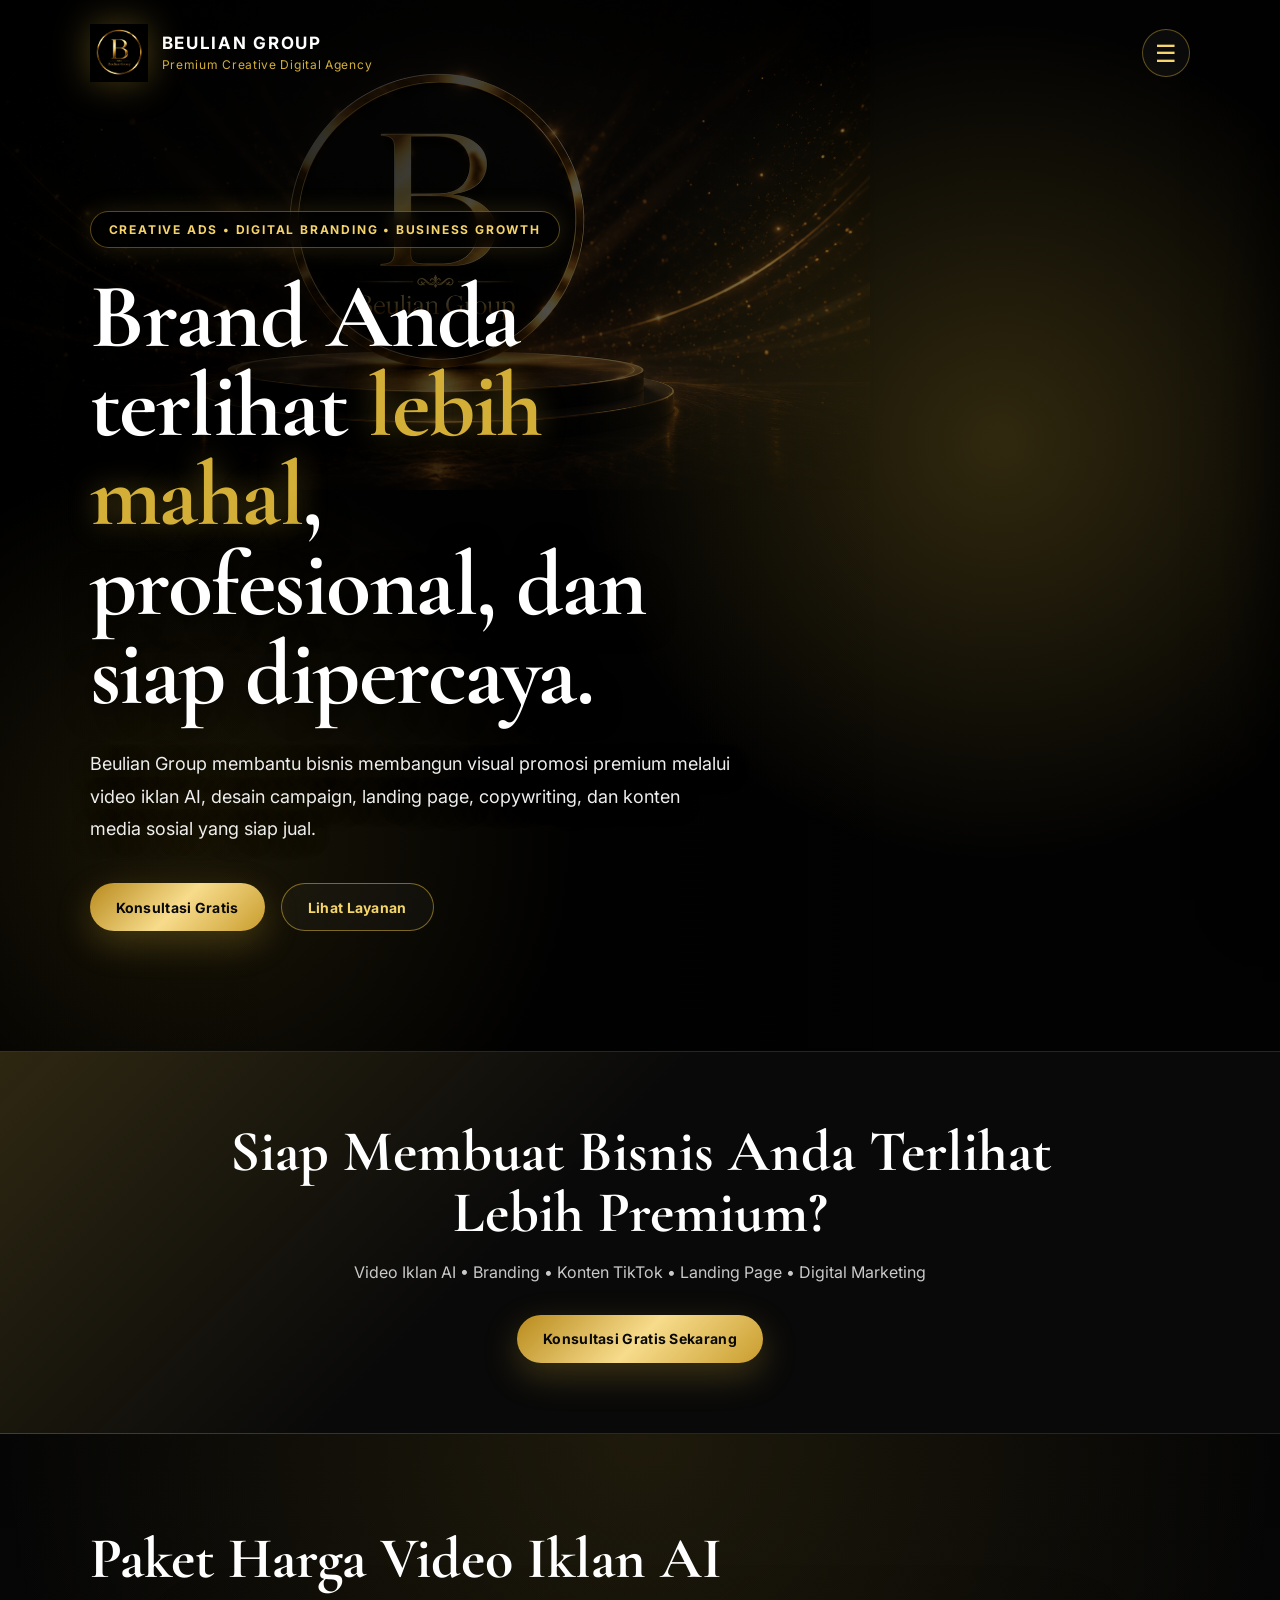
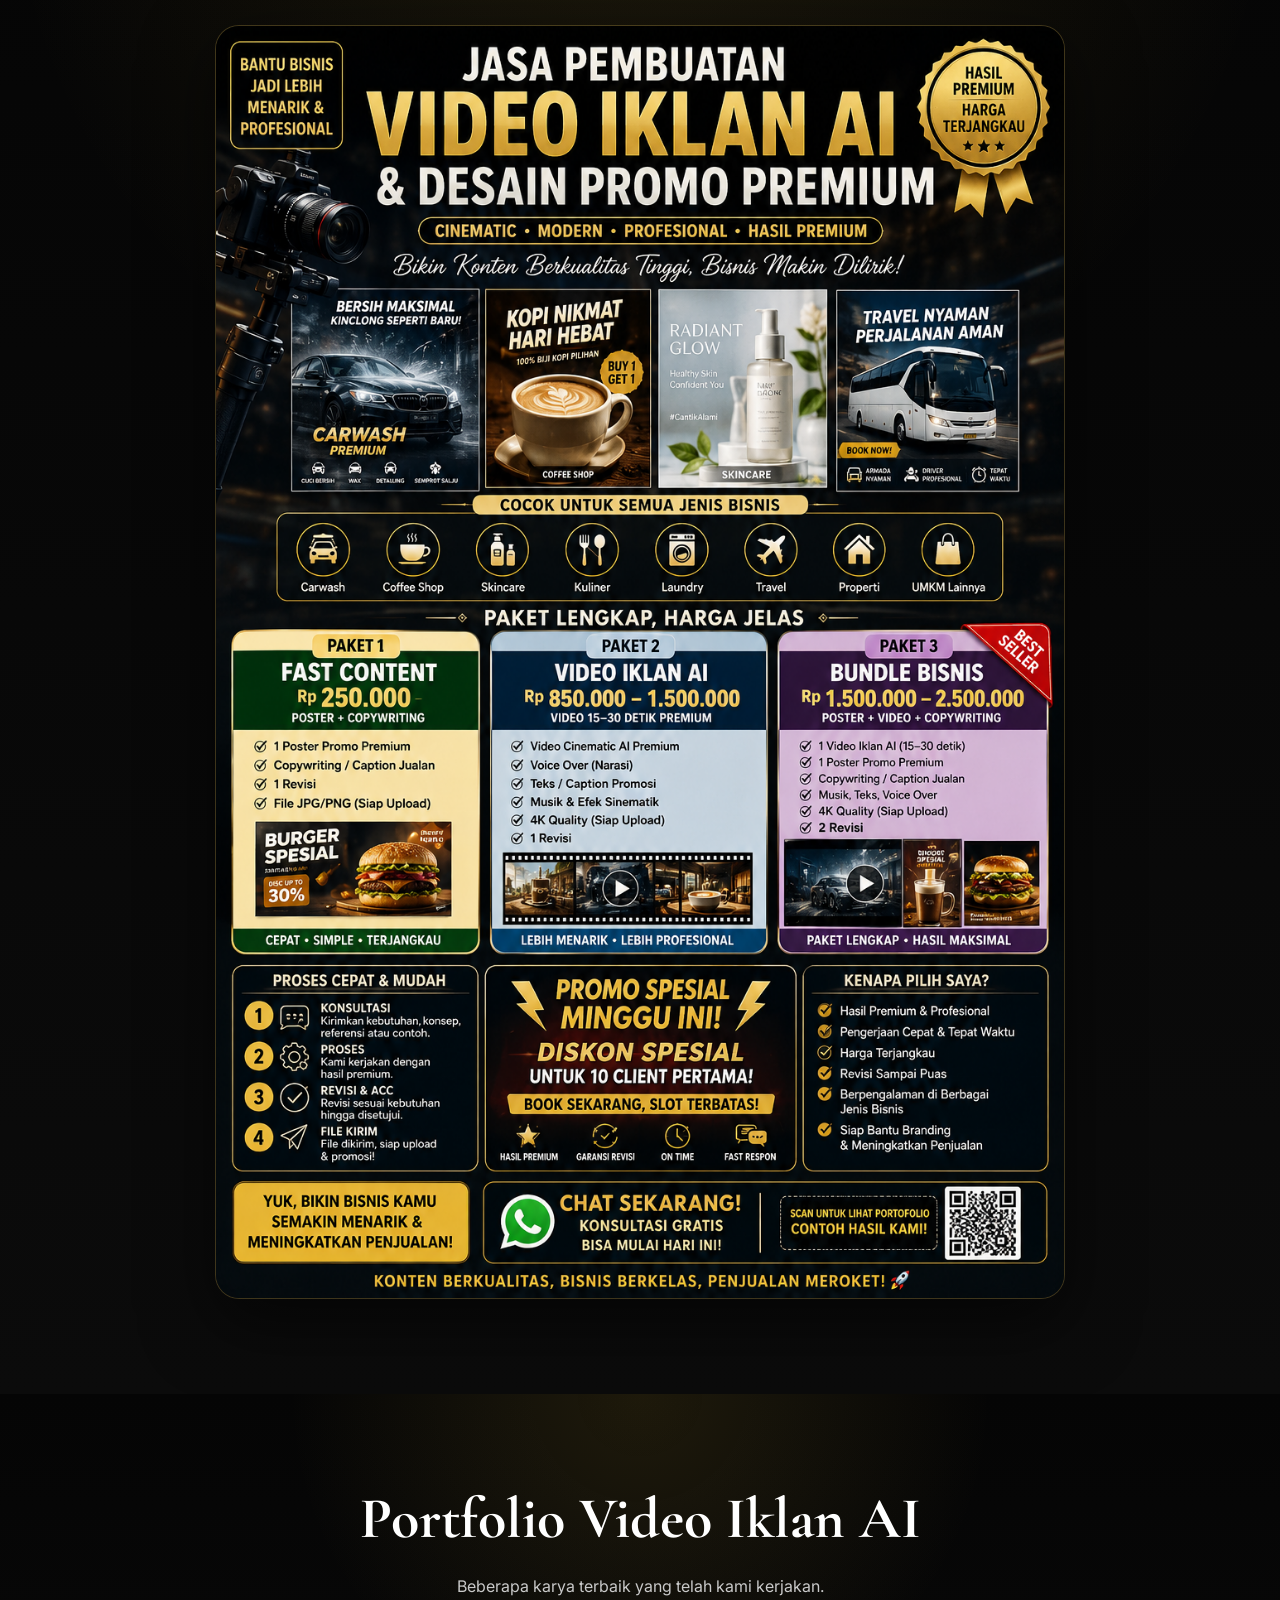
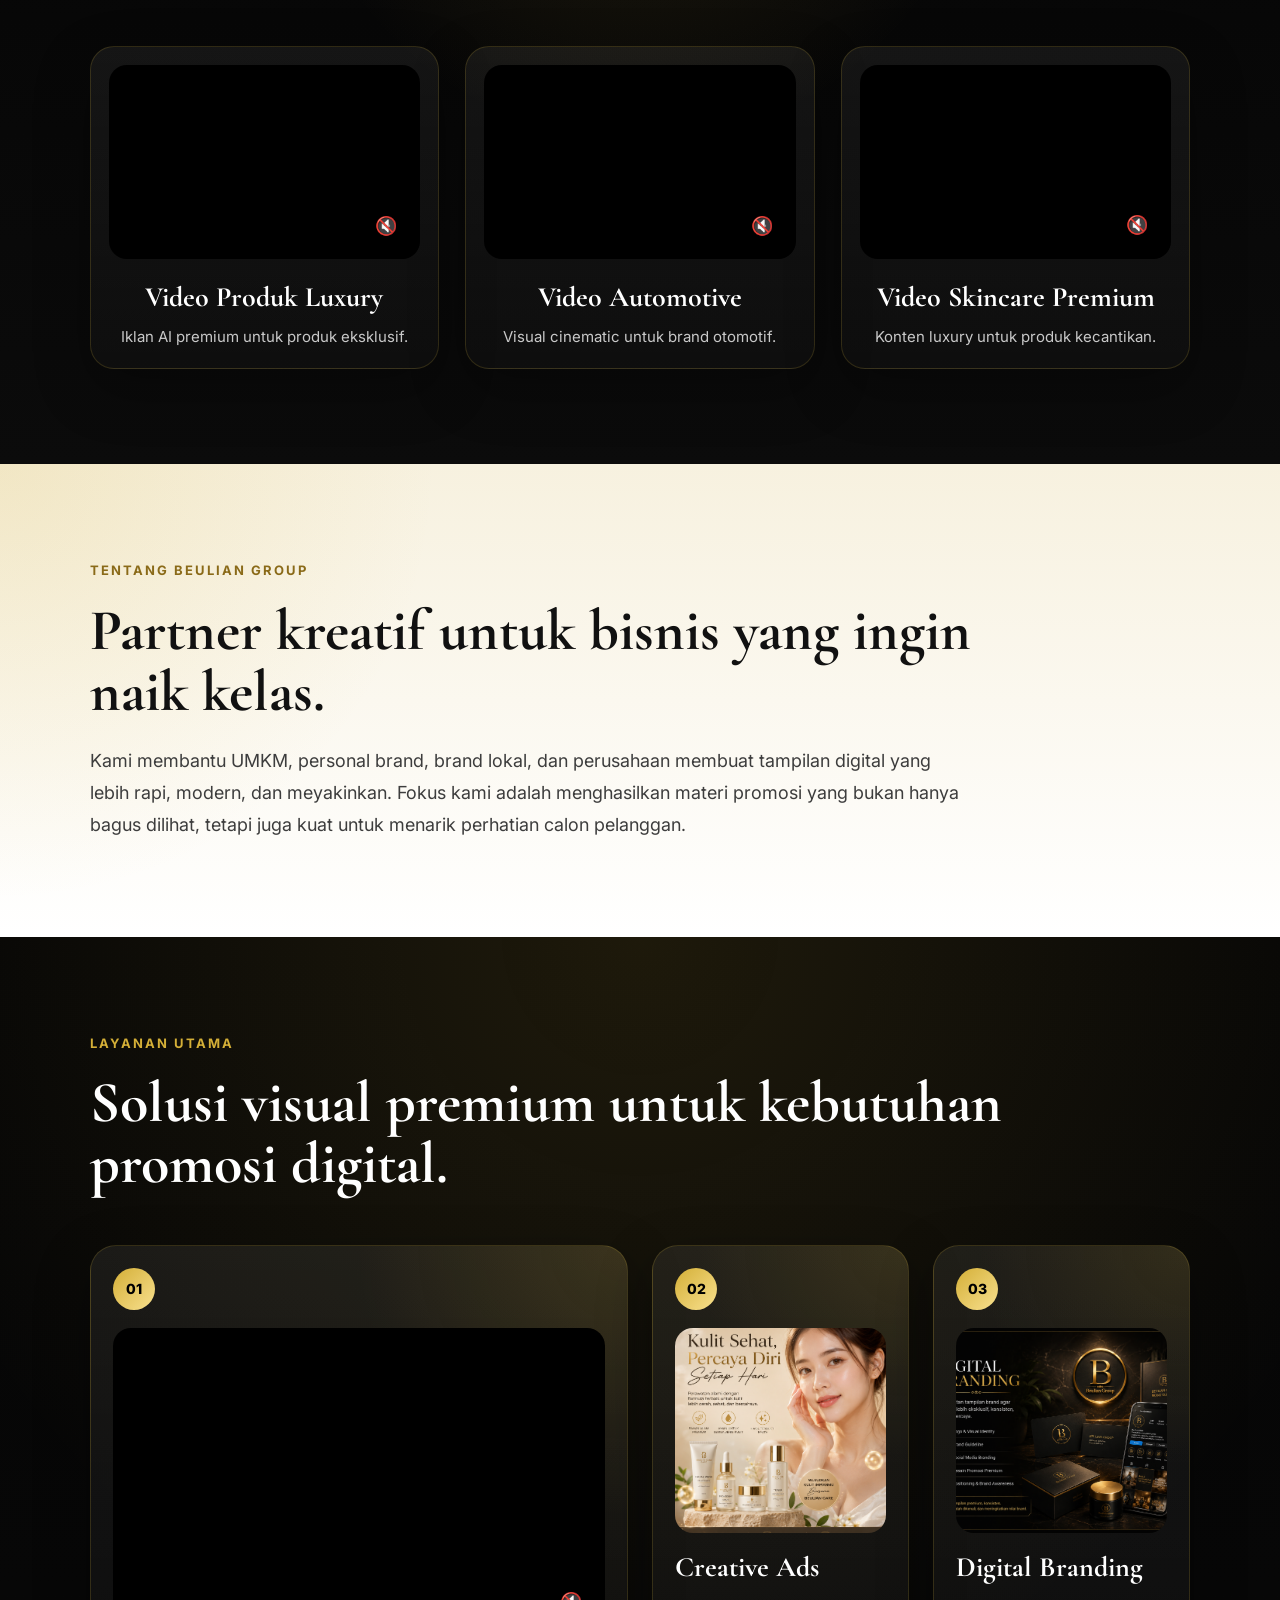
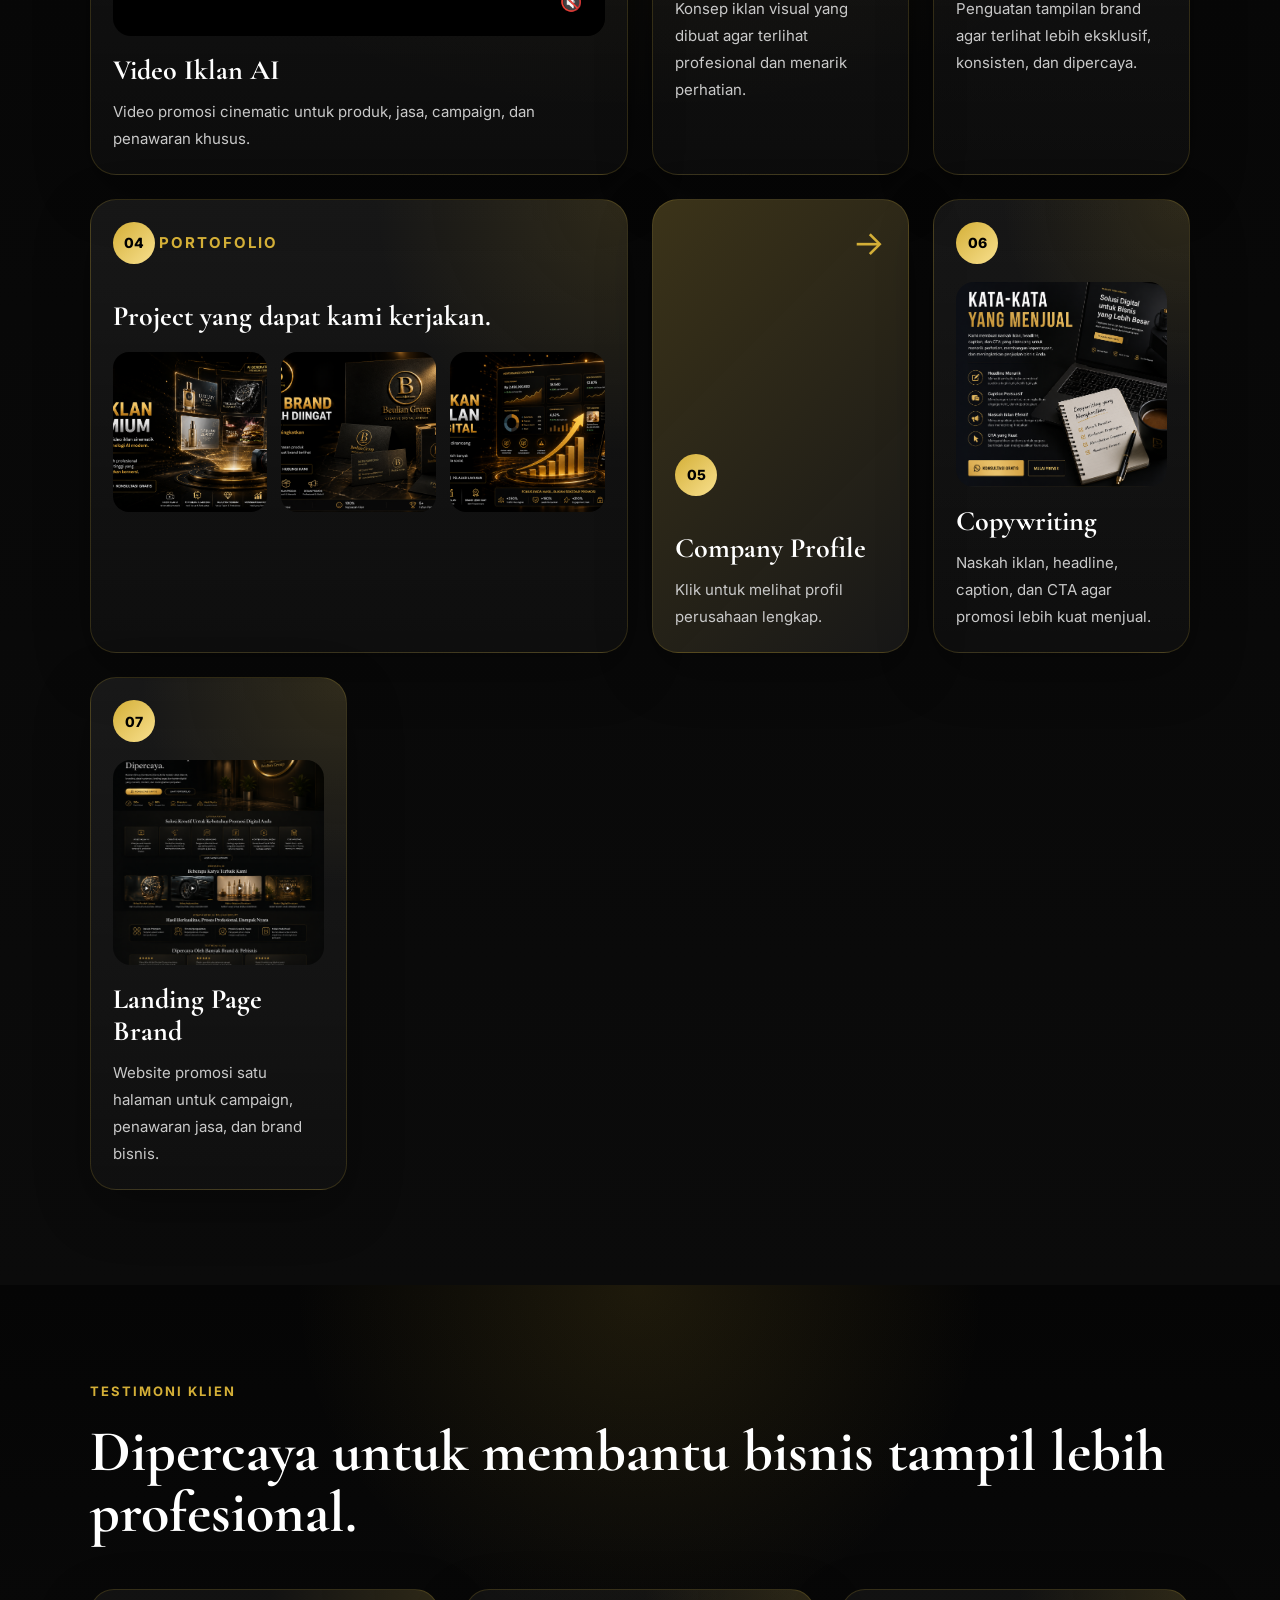
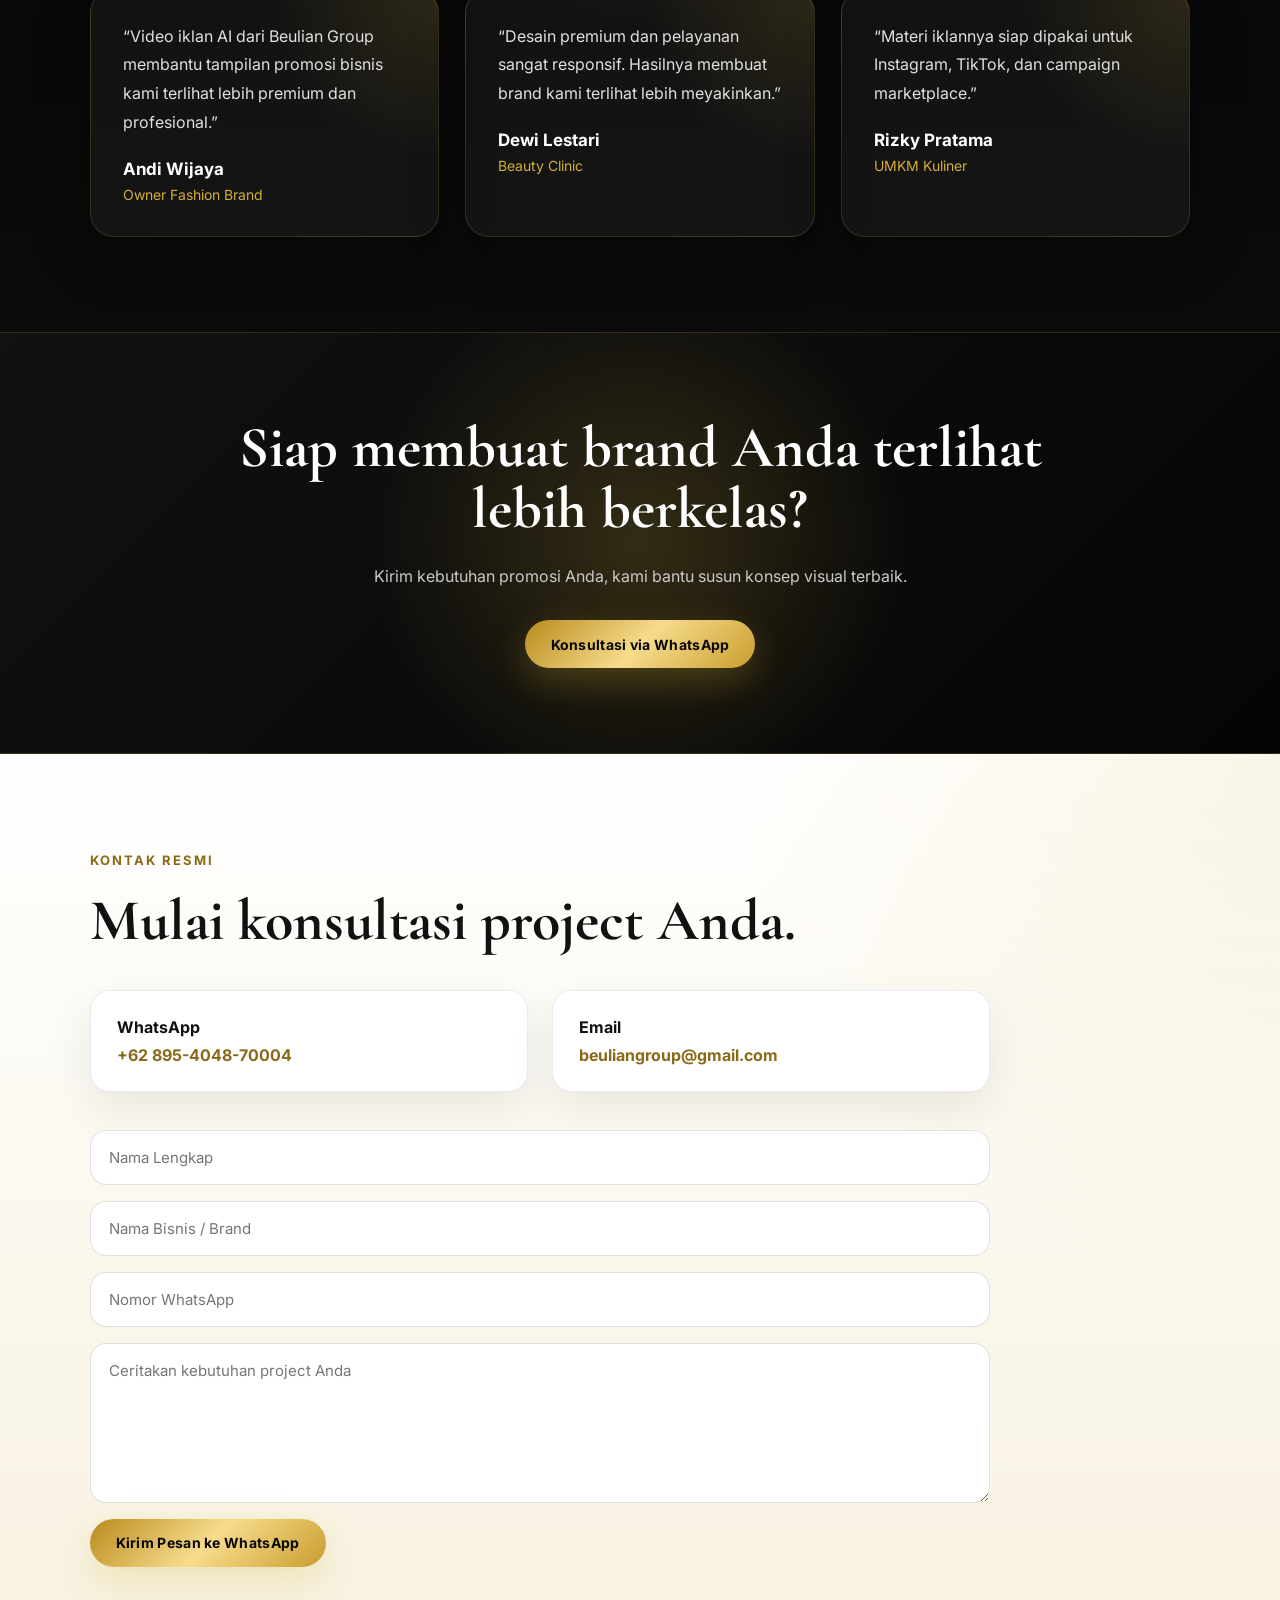
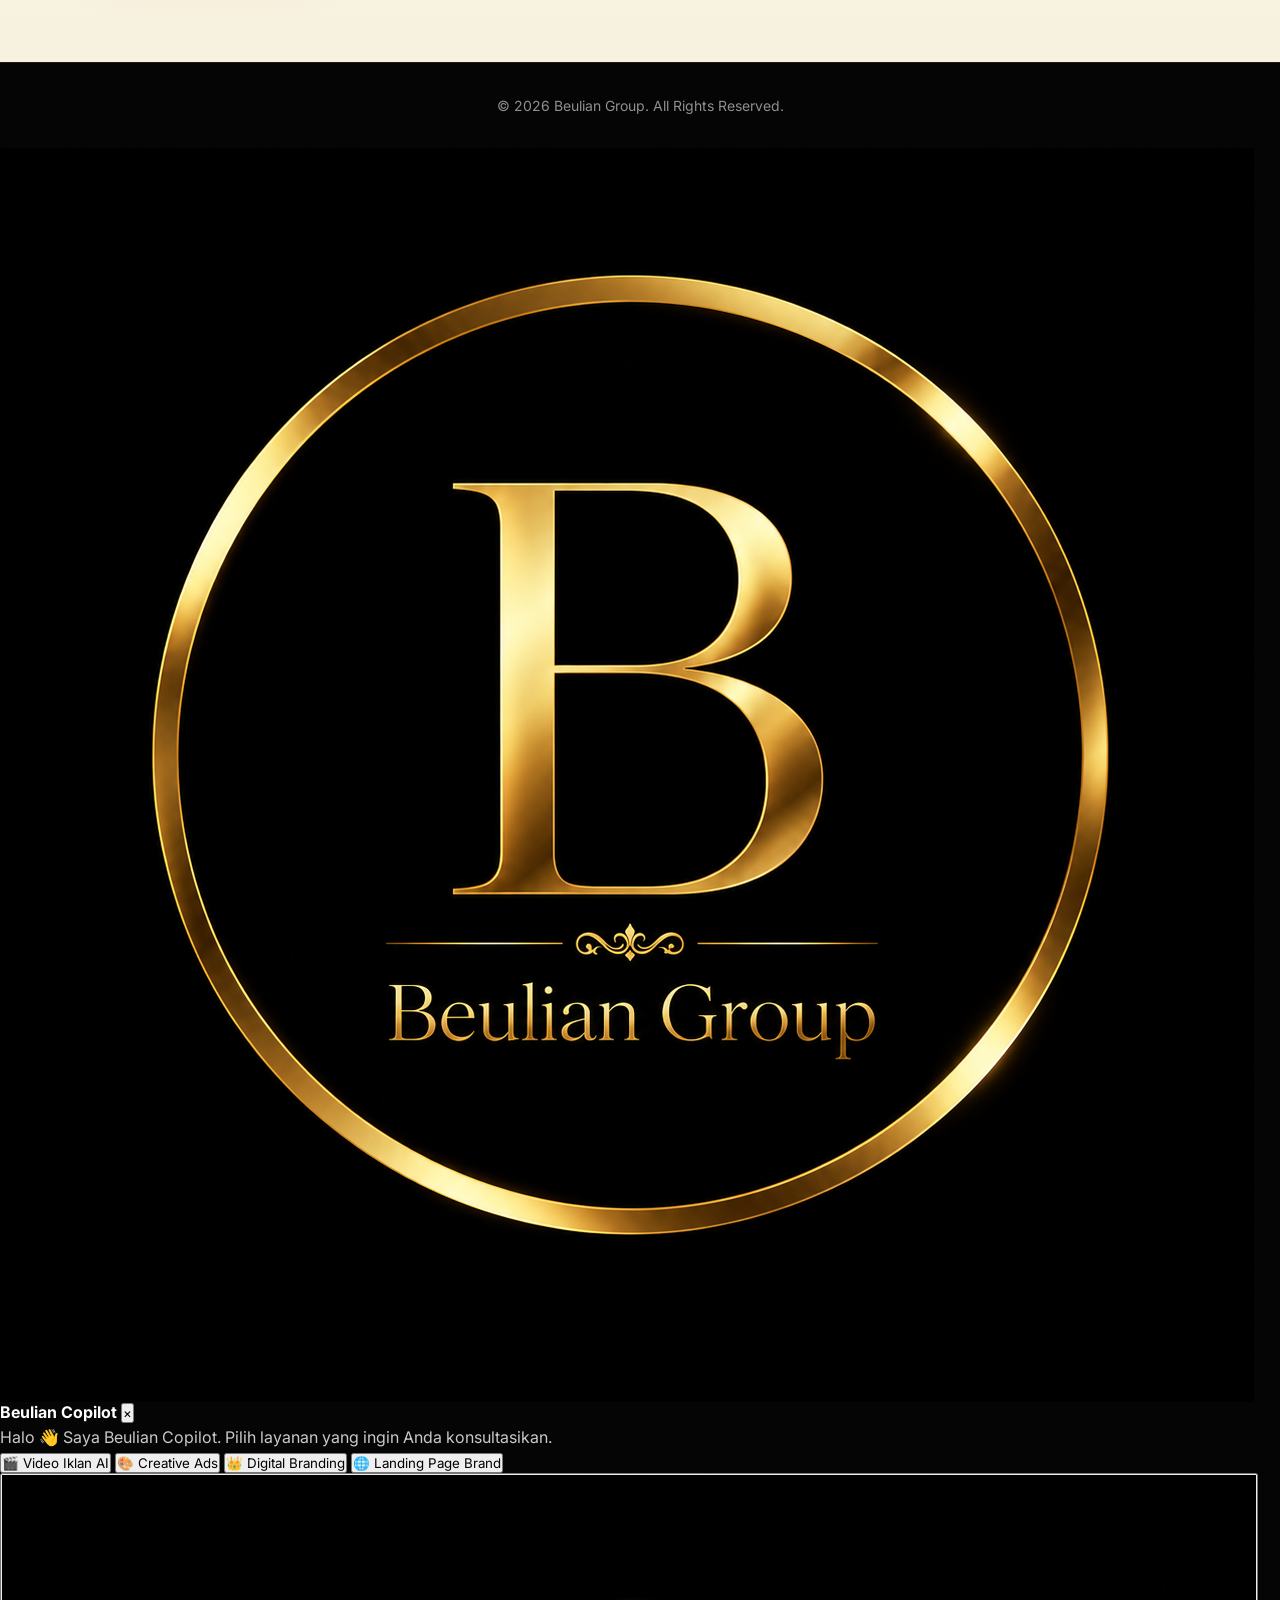
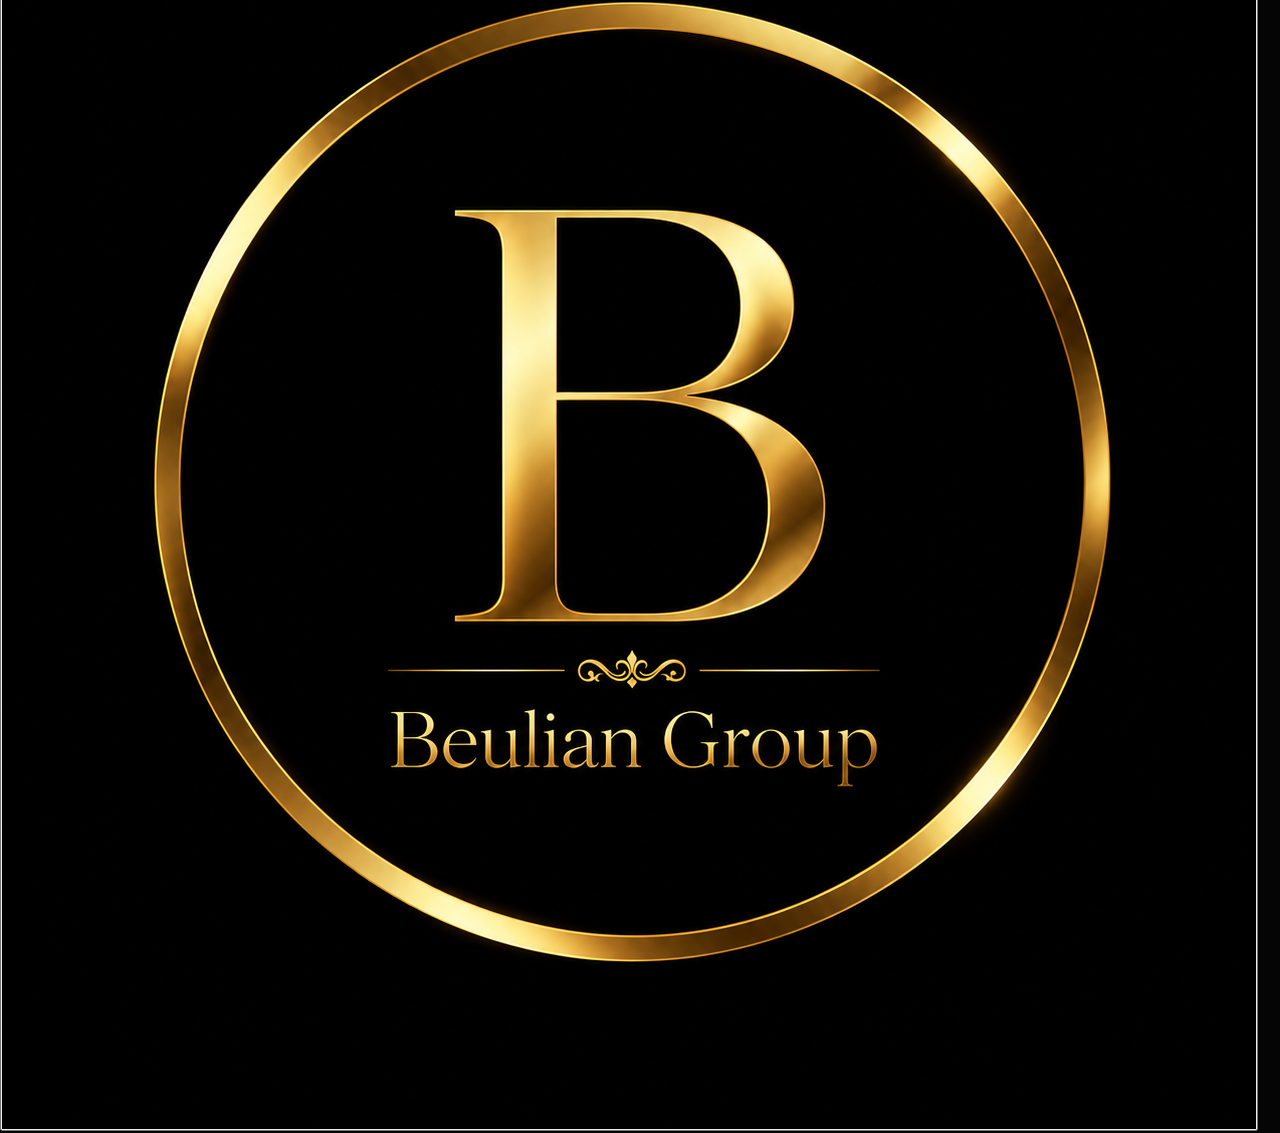
==== commit 27eeb3c0: "Remove unused CSS styles for lightbox and video" ====
--- a/index.html
+++ b/index.html
@@ -14,182 +14,7 @@
 
   <link href="https://fonts.googleapis.com/css2?family=Cormorant+Garamond:wght@500;600;700&family=Inter:wght@300;400;500;600;700&display=swap" rel="stylesheet">
 
-  <!-- CSS PENTING UNTUK FULLSCREEN FOTO & VIDEO -->
-  <style>
-    body.modal-open {
-      overflow: hidden;
-    }
-
-    img,
-    video {
-      max-width: 100%;
-    }
-
-    .portfolio-item img,
-    .premium-project-card img,
-    .pricing-showcase img,
-    .mini-gallery img,
-    .portfolio-video,
-    .promo-video {
-      cursor: pointer;
-    }
-
-    .video-wrapper {
-      position: relative;
-      overflow: hidden;
-      border-radius: 18px;
-    }
-
-    .sound-btn {
-      position: absolute;
-      right: 12px;
-      bottom: 12px;
-      z-index: 5;
-      width: 42px;
-      height: 42px;
-      border: none;
-      border-radius: 50%;
-      background: rgba(0, 0, 0, 0.68);
-      color: #fff;
-      font-size: 18px;
-      cursor: pointer;
-      backdrop-filter: blur(8px);
-      box-shadow: 0 8px 25px rgba(0,0,0,0.35);
-      transition: all 0.25s ease;
-    }
-
-    .sound-btn:hover,
-    .sound-btn.active {
-      background: linear-gradient(135deg, #d4af37, #f8e08e);
-      color: #000;
-      transform: scale(1.06);
-    }
-
-    #lightbox,
-    .video-popup {
-      position: fixed;
-      inset: 0;
-      width: 100%;
-      height: 100%;
-      background: rgba(0, 0, 0, 0.94);
-      z-index: 99999;
-      display: none;
-      align-items: center;
-      justify-content: center;
-      padding: 18px;
-    }
-
-    #lightbox.active,
-    .video-popup.active {
-      display: flex;
-    }
-
-    #lightbox-img {
-      max-width: 96vw;
-      max-height: 92vh;
-      object-fit: contain;
-      border-radius: 14px;
-      box-shadow: 0 0 35px rgba(212, 175, 55, 0.22);
-      animation: zoomIn 0.25s ease;
-    }
-
-    .video-popup-box {
-      width: min(1100px, 96vw);
-      height: min(720px, 88vh);
-      display: flex;
-      align-items: center;
-      justify-content: center;
-      animation: zoomIn 0.25s ease;
-    }
-
-    .video-popup-box video {
-      width: 100%;
-      height: 100%;
-      object-fit: contain;
-      background: #000;
-      border-radius: 14px;
-      box-shadow: 0 0 35px rgba(212, 175, 55, 0.24);
-    }
-
-    .close-lightbox,
-    .close-video {
-      position: fixed;
-      top: 18px;
-      right: 22px;
-      z-index: 100000;
-      width: 46px;
-      height: 46px;
-      border: none;
-      border-radius: 50%;
-      background: rgba(255,255,255,0.12);
-      color: #fff;
-      font-size: 34px;
-      line-height: 42px;
-      cursor: pointer;
-      backdrop-filter: blur(8px);
-    }
-
-    .close-lightbox:hover,
-    .close-video:hover {
-      background: #d4af37;
-      color: #000;
-    }
-
-    .menu-overlay {
-      display: none;
-    }
-
-    .menu-overlay.active {
-      display: block;
-      position: fixed;
-      inset: 0;
-      background: rgba(0,0,0,0.7);
-      z-index: 9998;
-    }
-
-    .mobile-menu {
-      transform: translateX(100%);
-      transition: transform 0.3s ease;
-    }
-
-    .mobile-menu.active {
-      transform: translateX(0);
-    }
-
-    @keyframes zoomIn {
-      from {
-        transform: scale(0.94);
-        opacity: 0;
-      }
-      to {
-        transform: scale(1);
-        opacity: 1;
-      }
-    }
-
-    @media (max-width: 768px) {
-      #lightbox,
-      .video-popup {
-        padding: 10px;
-      }
-
-      #lightbox-img {
-        max-width: 98vw;
-        max-height: 88vh;
-      }
-
-      .video-popup-box {
-        width: 98vw;
-        height: 78vh;
-      }
-
-      .close-lightbox,
-      .close-video {
-        top: 12px;
-        right: 12px;
-      }
-    }
-  </style>
+  
 </head>
 
 <body>
--- a/style.css
+++ b/style.css
@@ -1629,3 +1629,83 @@
   }
 }  
              
+/* FORCE FIX COPILOT */
+body #copilotBox.copilot-box{
+  position:fixed !important;
+  left:18px !important;
+  bottom:calc(20vh + 85px) !important;
+  width:320px !important;
+  max-width:88vw !important;
+  display:none !important;
+  background:#101010 !important;
+  border:1px solid rgba(212,175,55,.45) !important;
+  border-radius:22px !important;
+  overflow:hidden !important;
+  z-index:999998 !important;
+}
+
+body #copilotBox.copilot-box.active{
+  display:block !important;
+}
+
+body .copilot-header img{
+  width:34px !important;
+  height:34px !important;
+  border-radius:50% !important;
+  object-fit:cover !important;
+}
+
+body .copilot-float{
+  position:fixed !important;
+  left:18px !important;
+  bottom:20vh !important;
+  width:64px !important;
+  height:64px !important;
+  padding:0 !important;
+  border:none !important;
+  background:transparent !important;
+  border-radius:50% !important;
+  z-index:999999 !important;
+  display:flex !important;
+  align-items:center !important;
+  justify-content:center !important;
+  overflow:visible !important;
+}
+
+body .copilot-float img{
+  width:54px !important;
+  height:54px !important;
+  min-width:54px !important;
+  max-width:54px !important;
+  min-height:54px !important;
+  max-height:54px !important;
+  border-radius:50% !important;
+  object-fit:cover !important;
+}
+
+body .copilot-ring{
+  position:absolute !important;
+  width:72px !important;
+  height:72px !important;
+  border-radius:50% !important;
+  border:2px solid rgba(212,175,55,.25) !important;
+  border-top-color:#d4af37 !important;
+  animation:spinRing 6s linear infinite !important;
+}
+
+body .copilot-online{
+  position:absolute !important;
+  top:6px !important;
+  right:5px !important;
+  width:13px !important;
+  height:13px !important;
+  background:#32d95f !important;
+  border:2px solid #fff !important;
+  border-radius:50% !important;
+  z-index:5 !important;
+}
+
+@keyframes spinRing{
+  from{transform:rotate(0deg);}
+  to{transform:rotate(360deg);}
+}
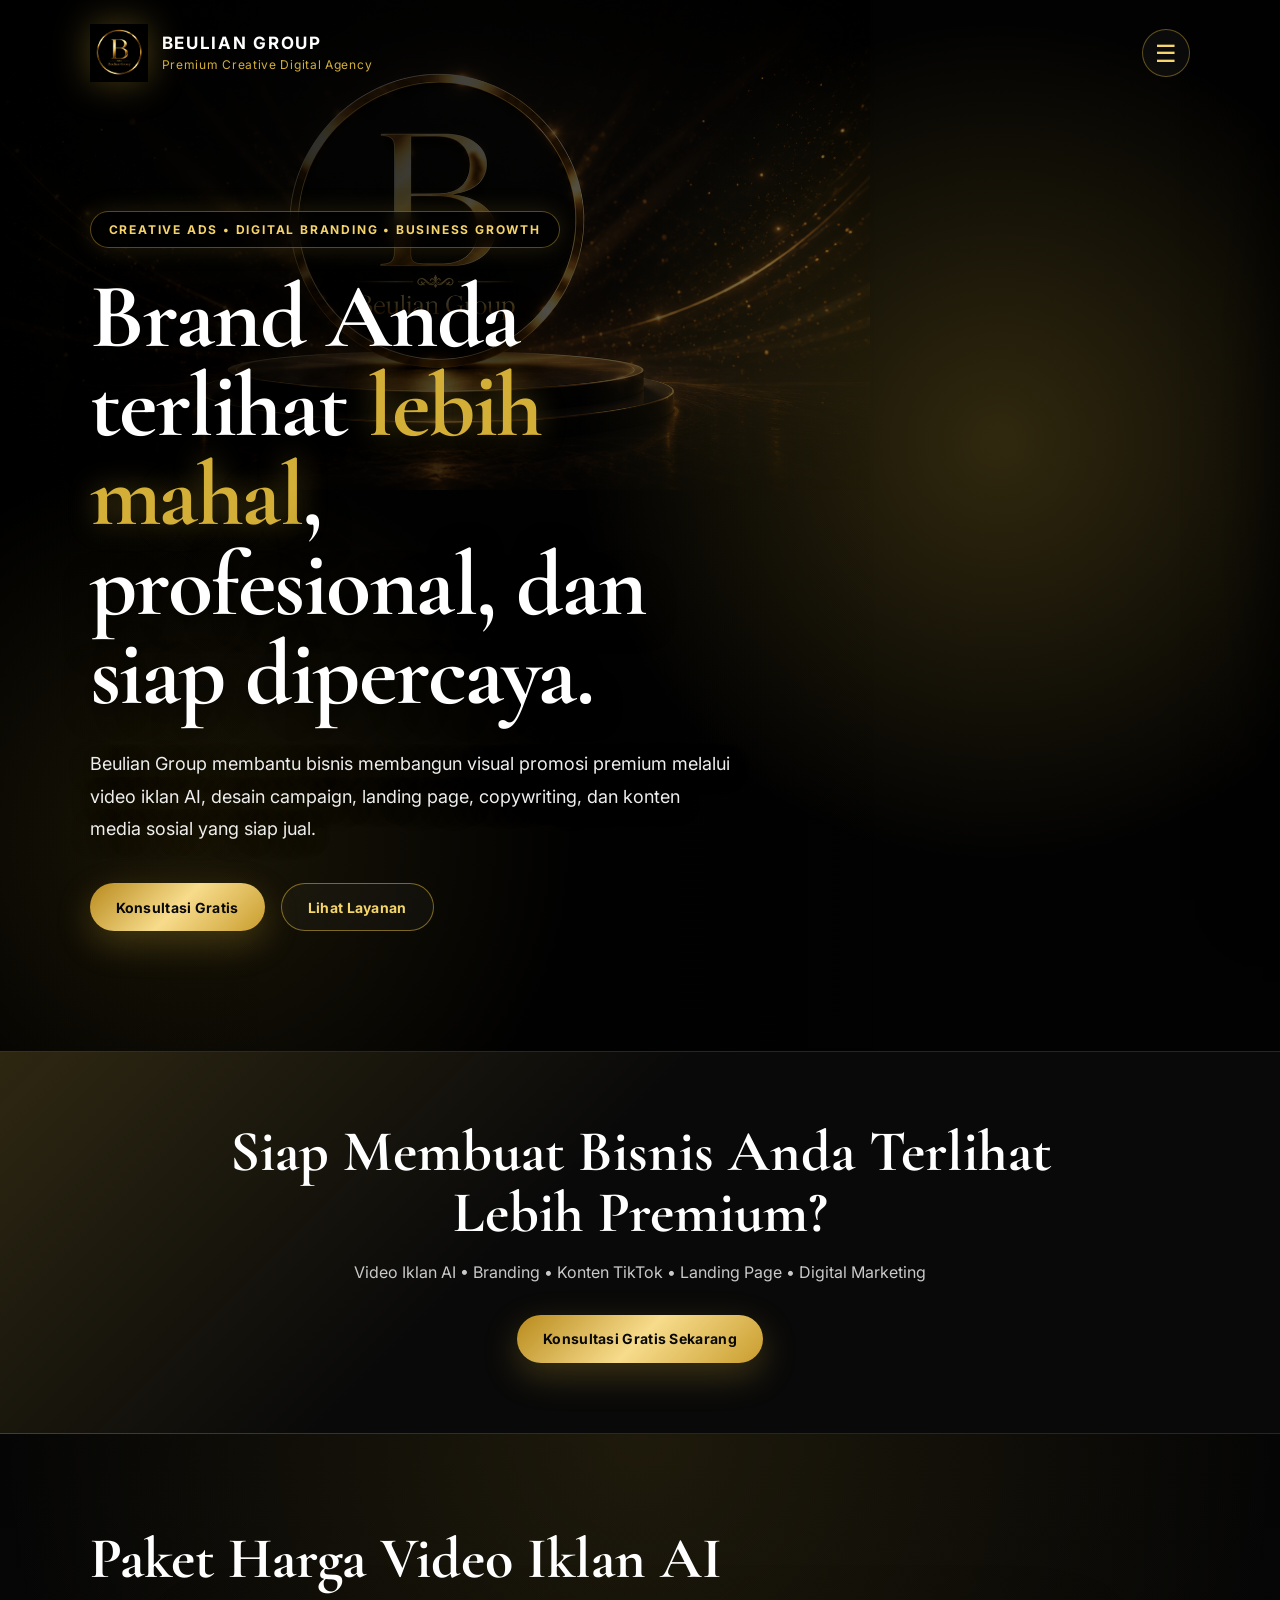
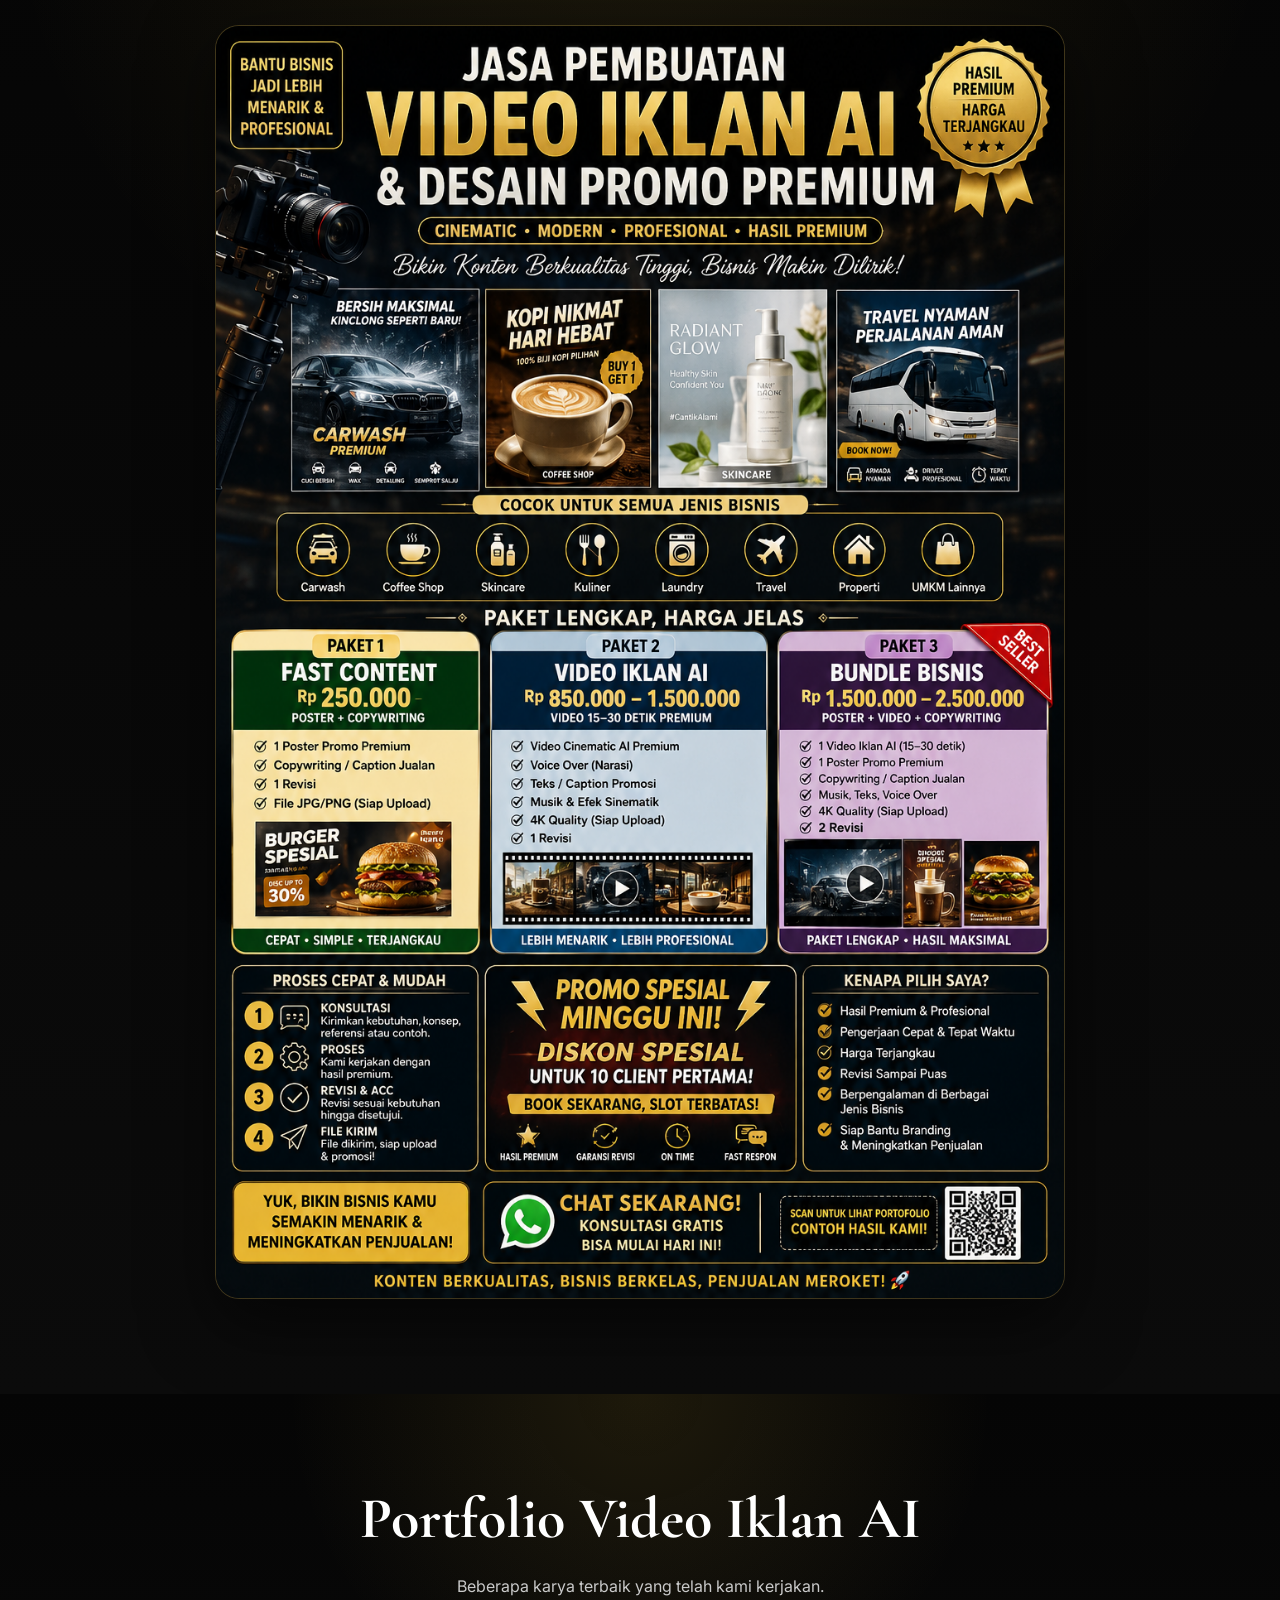
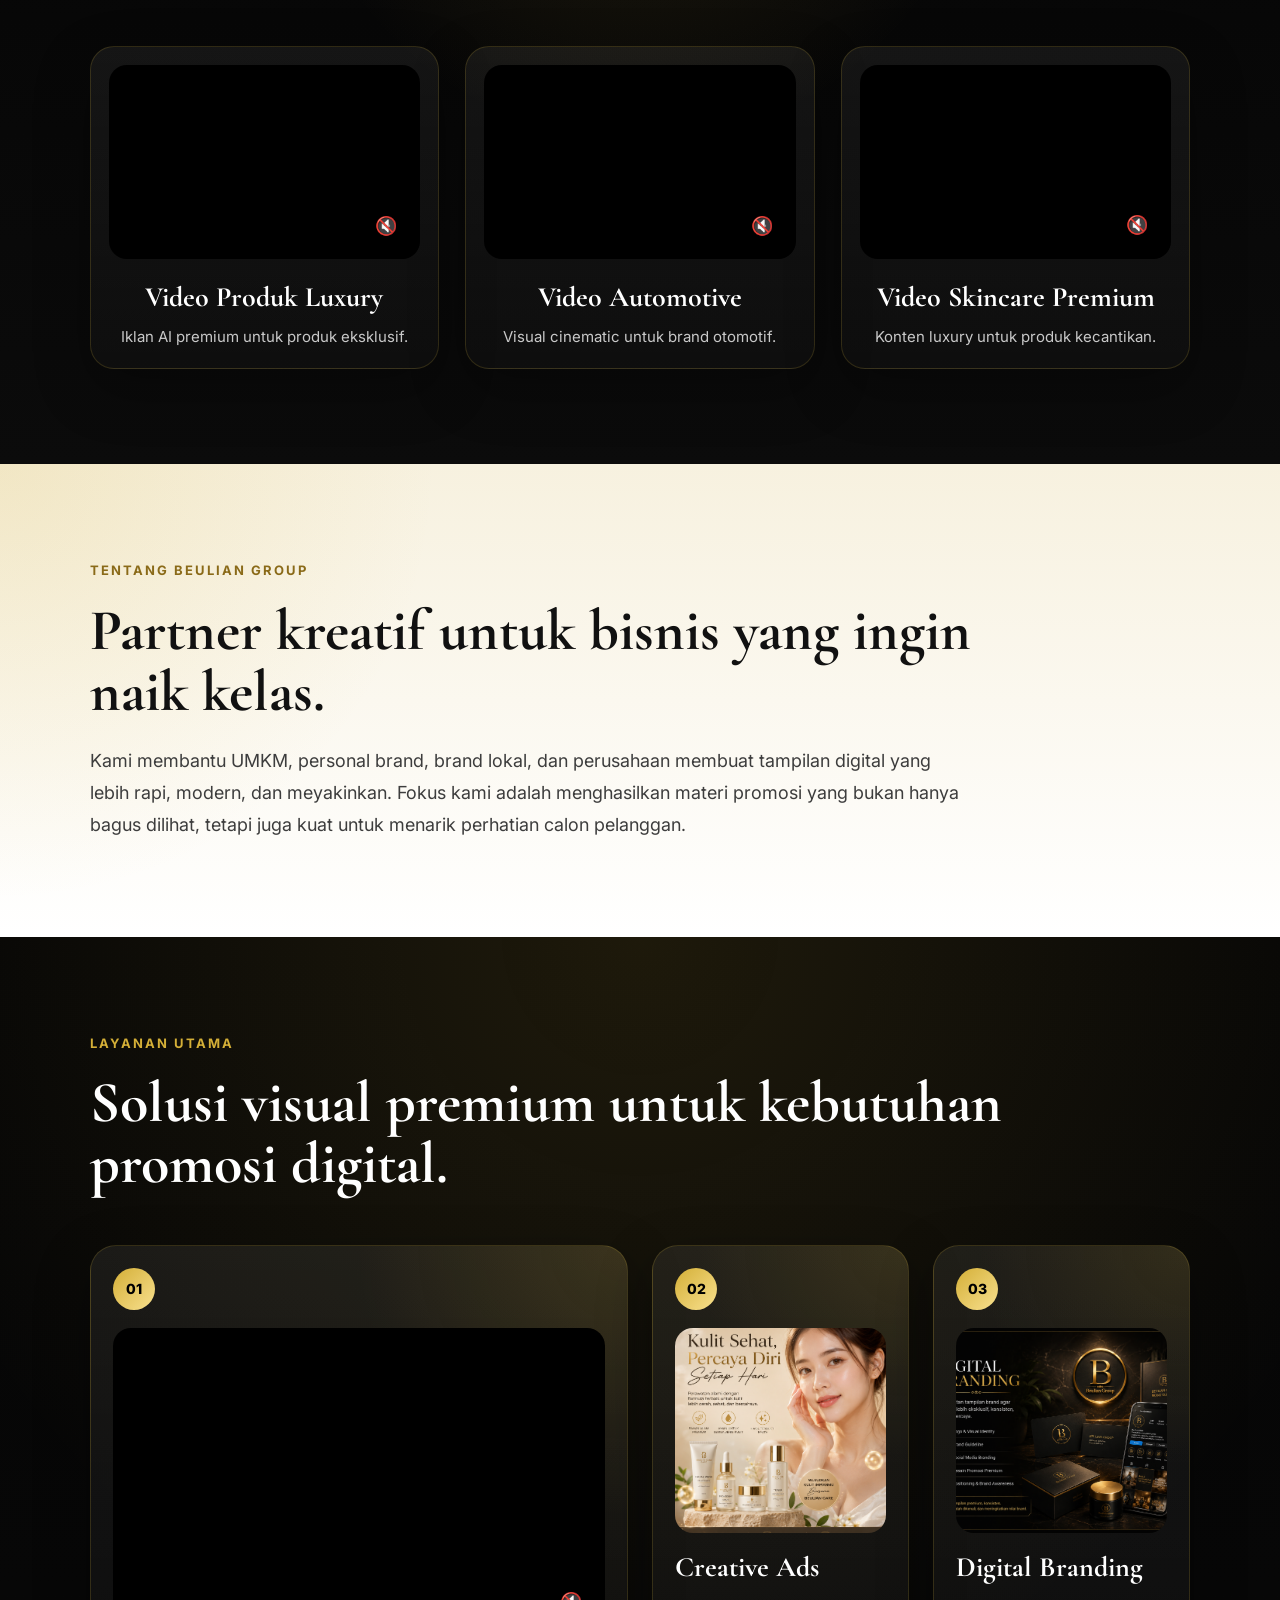
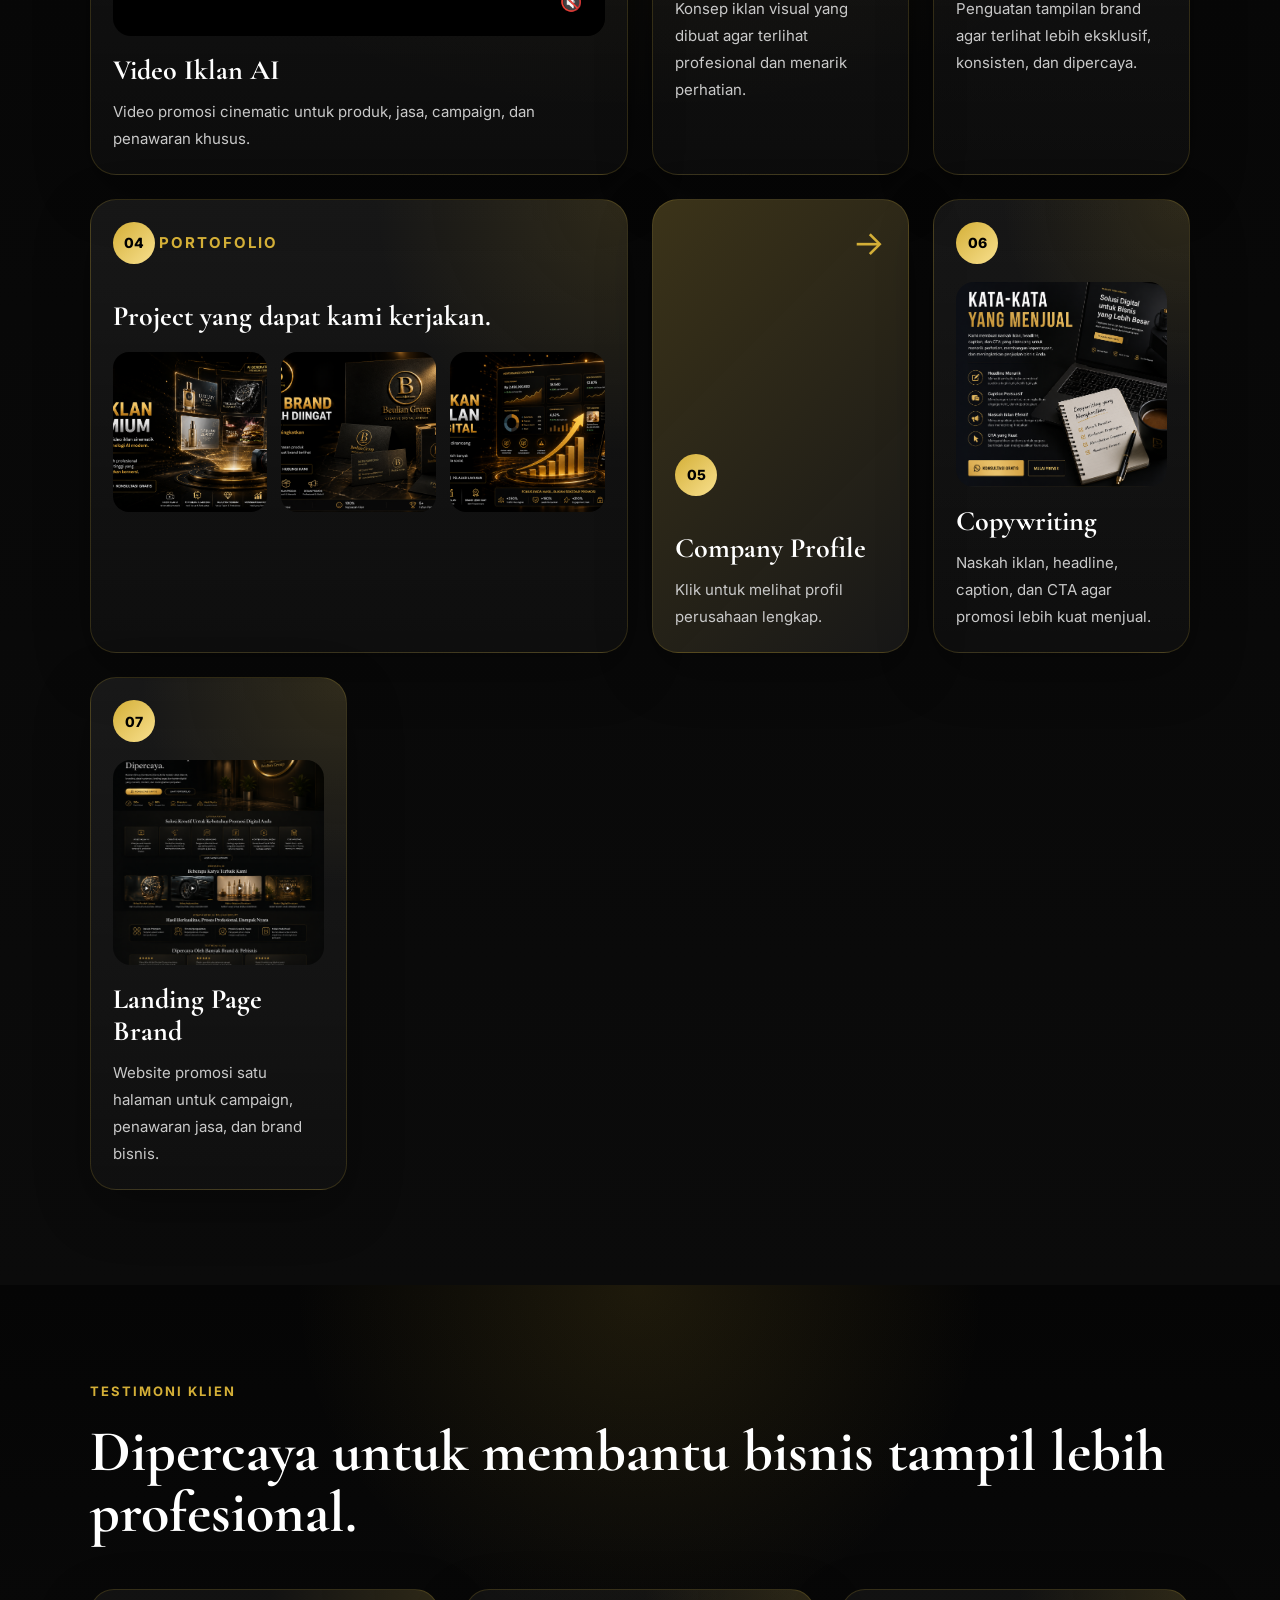
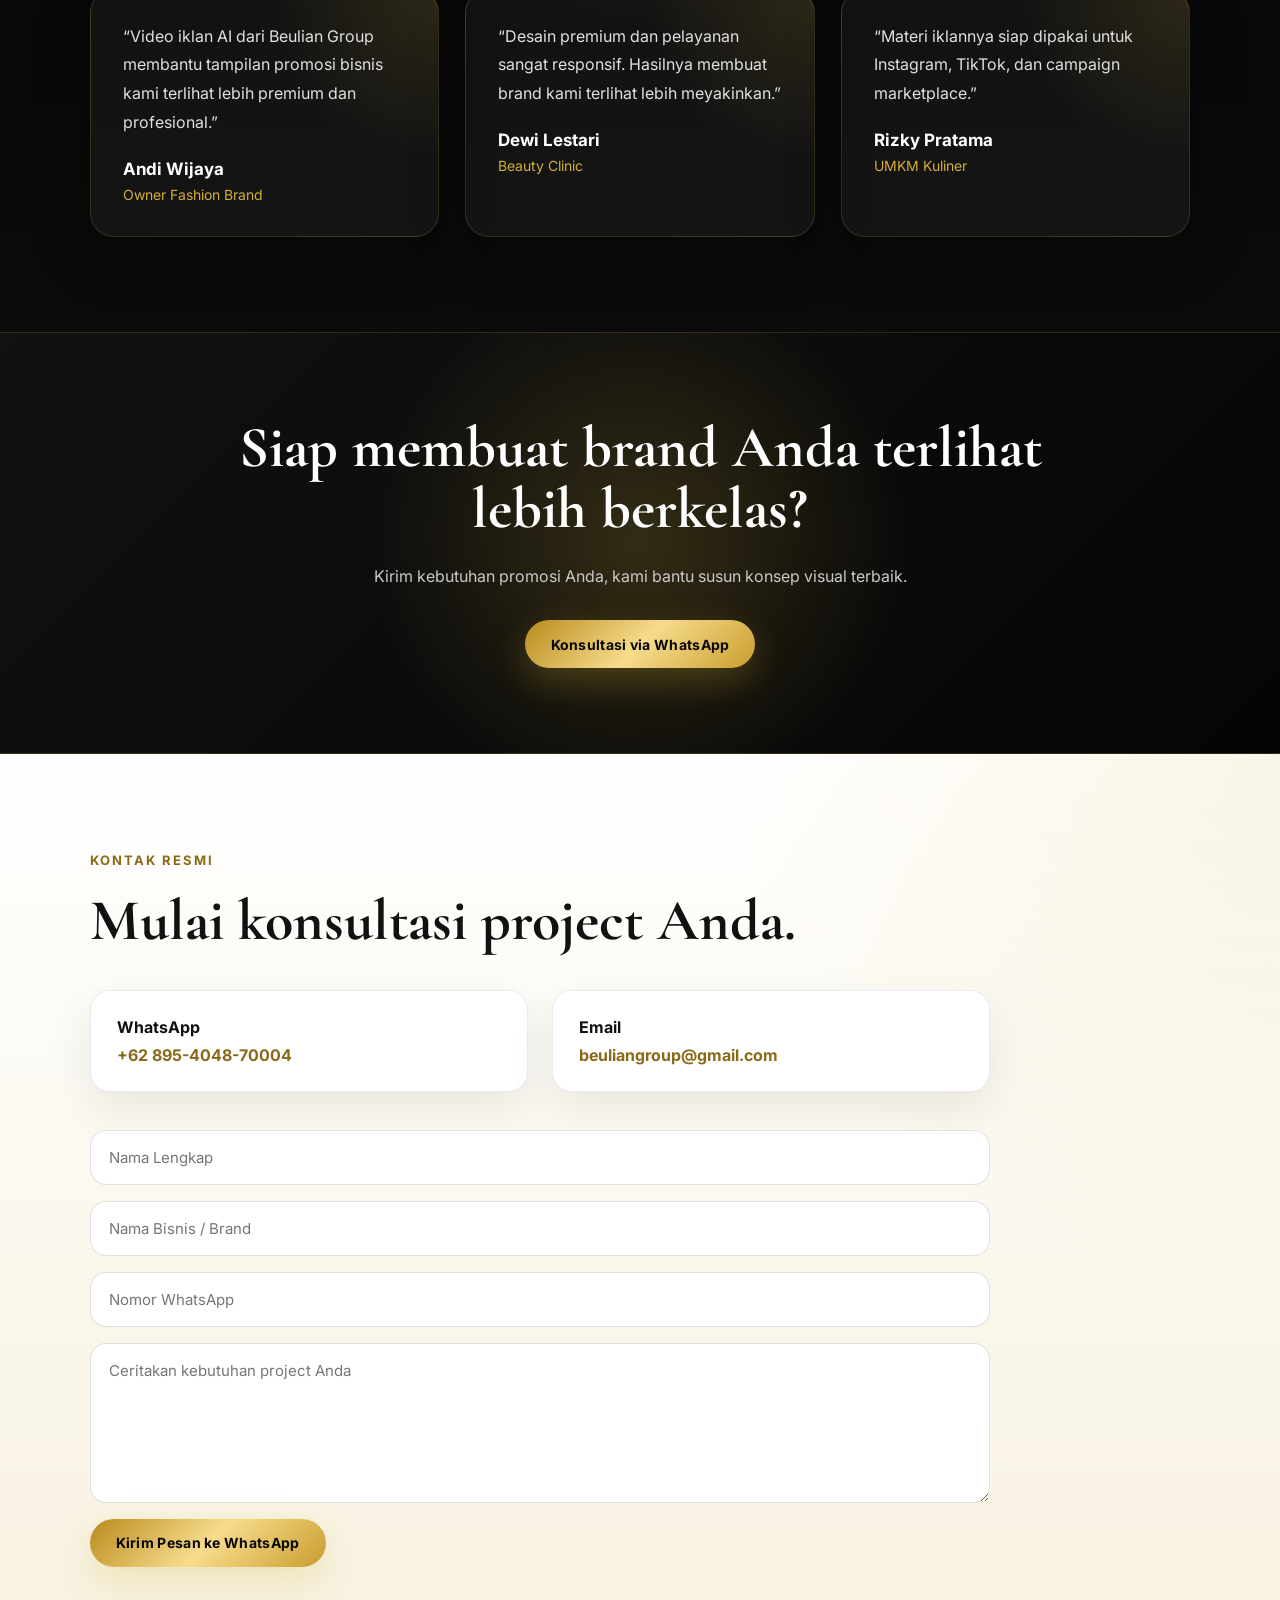
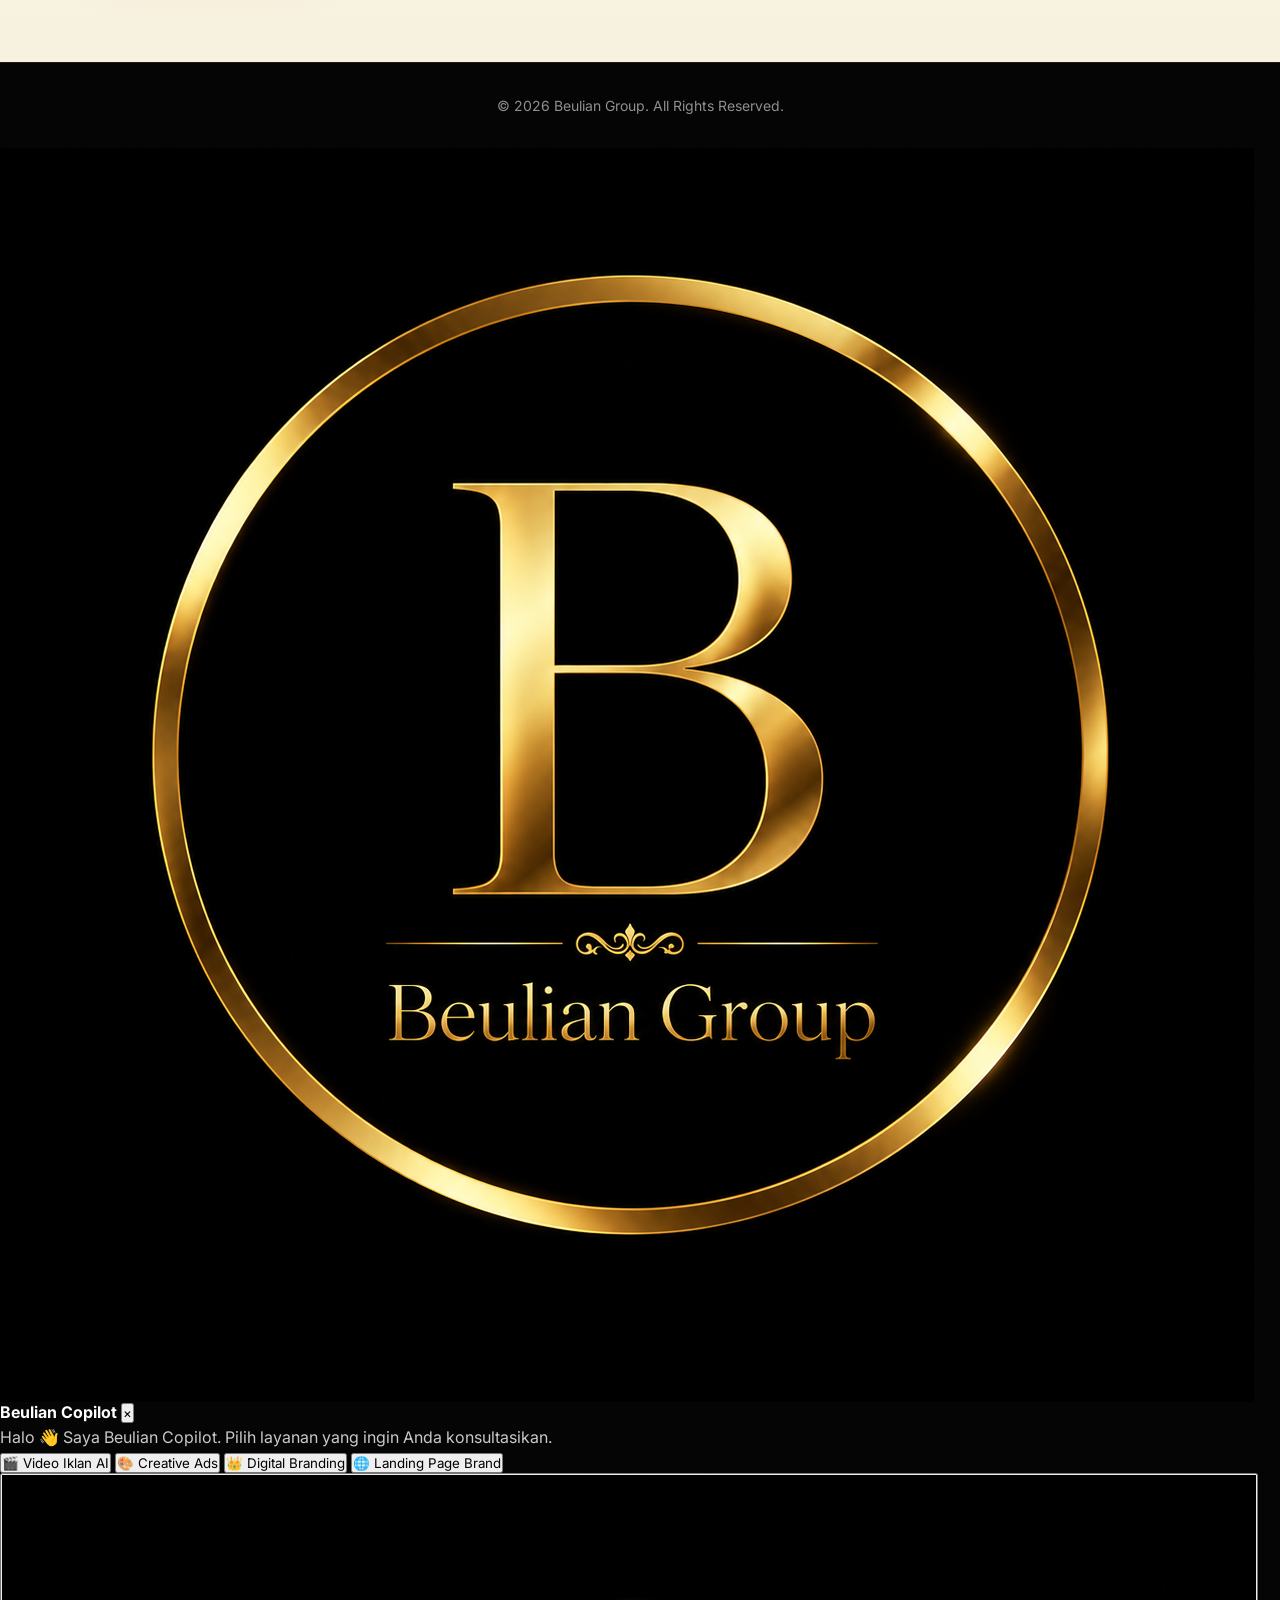
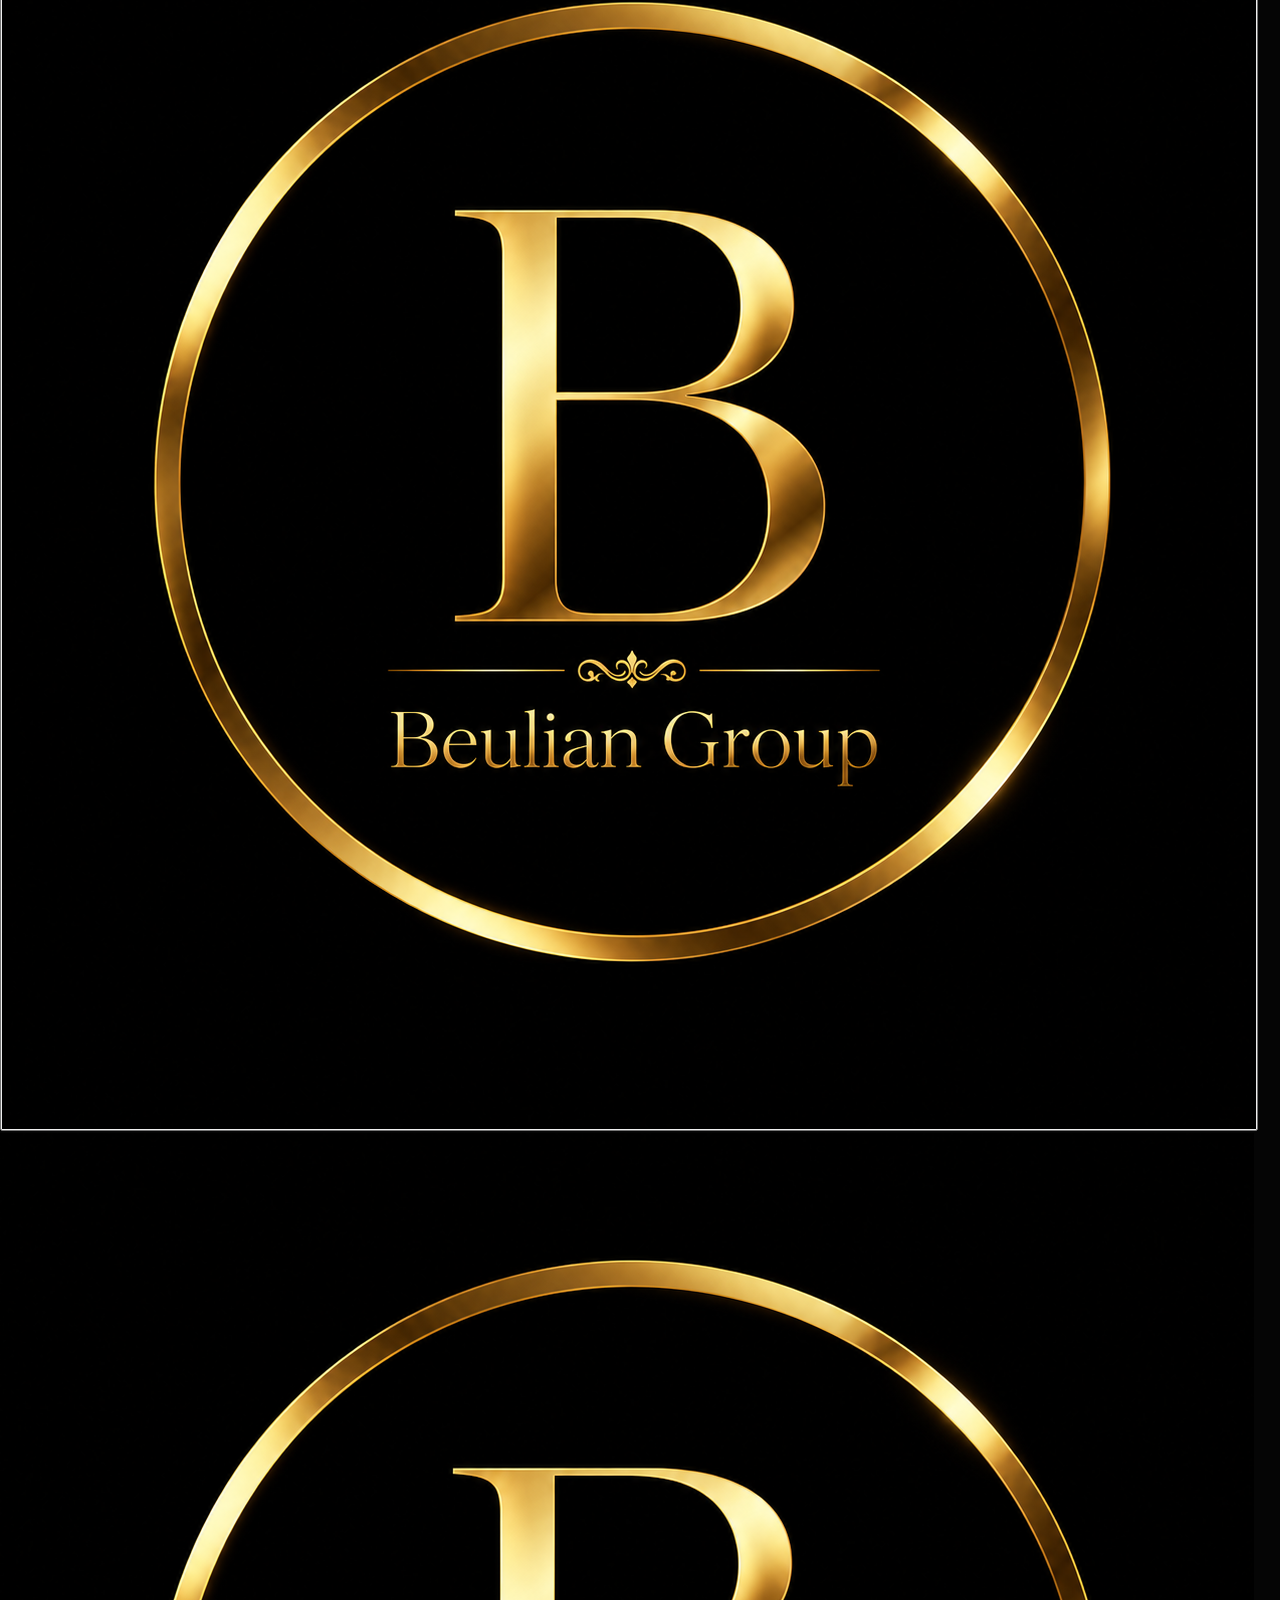
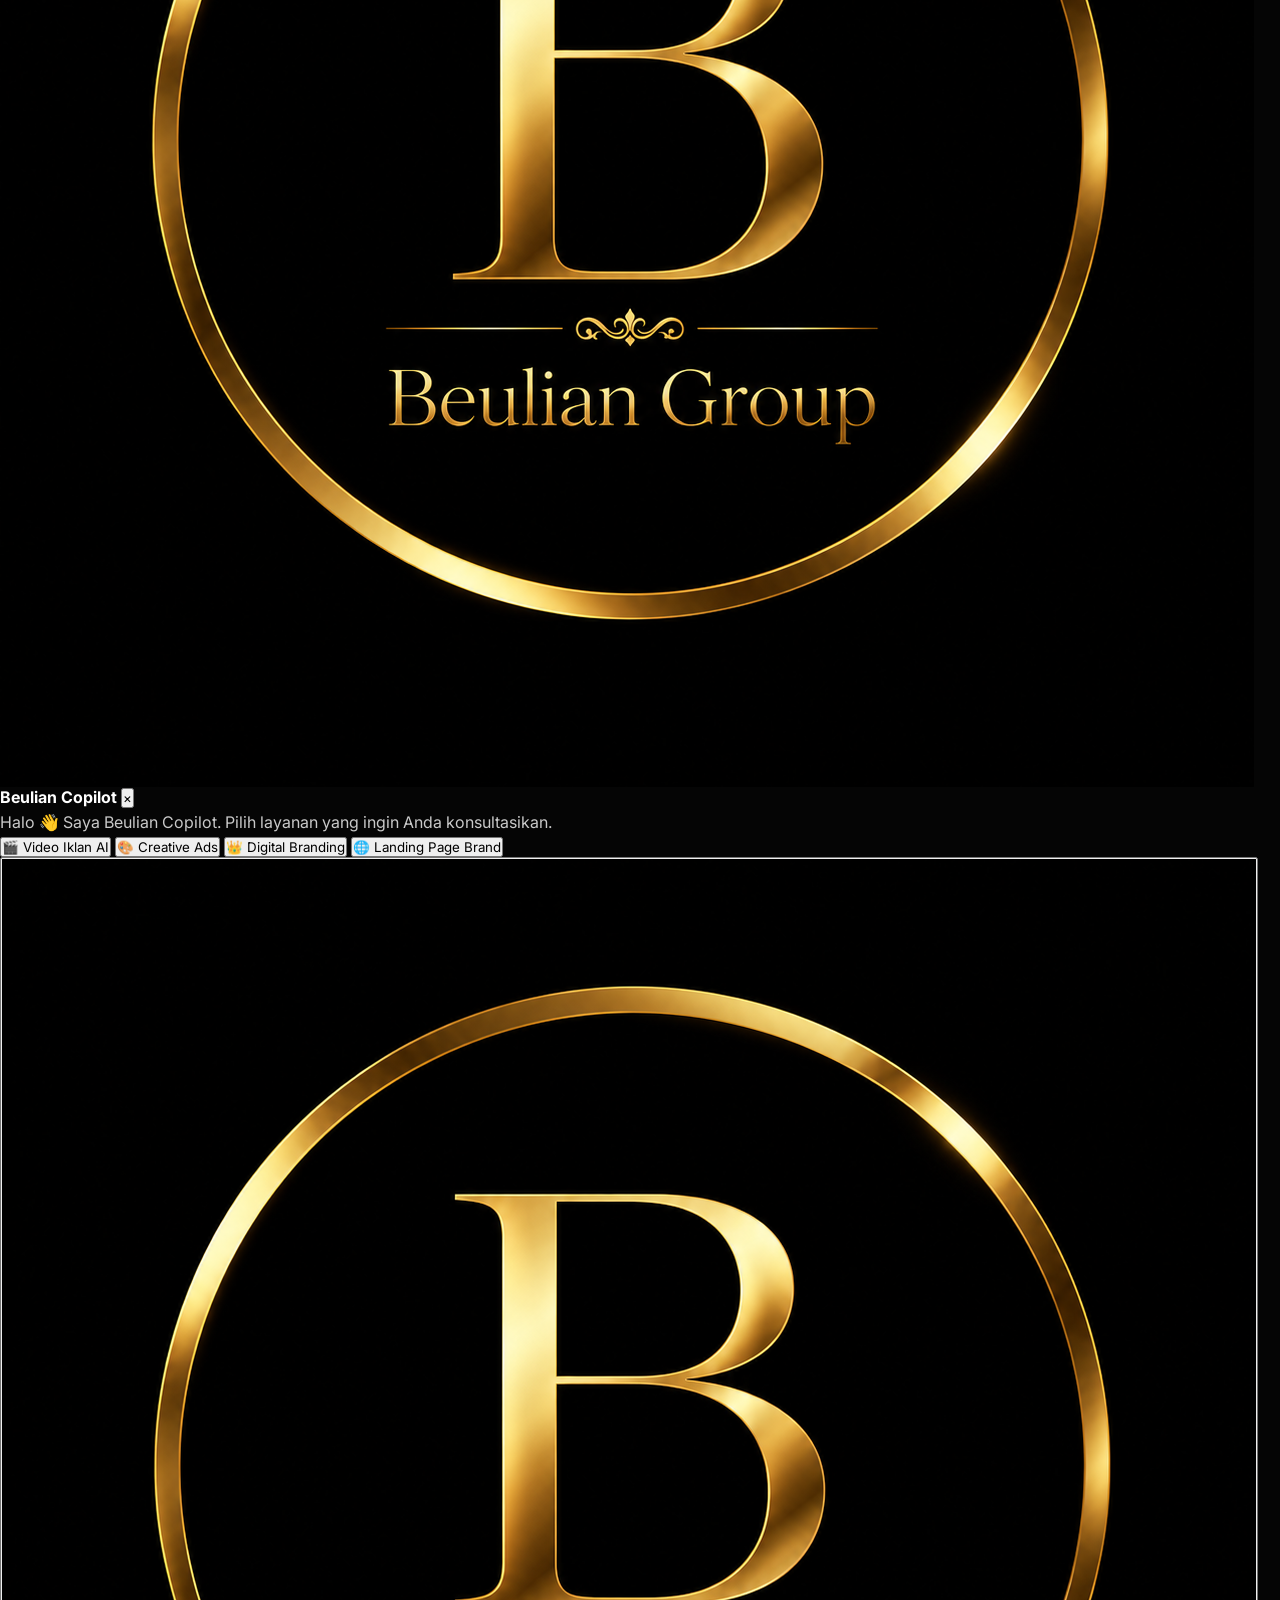
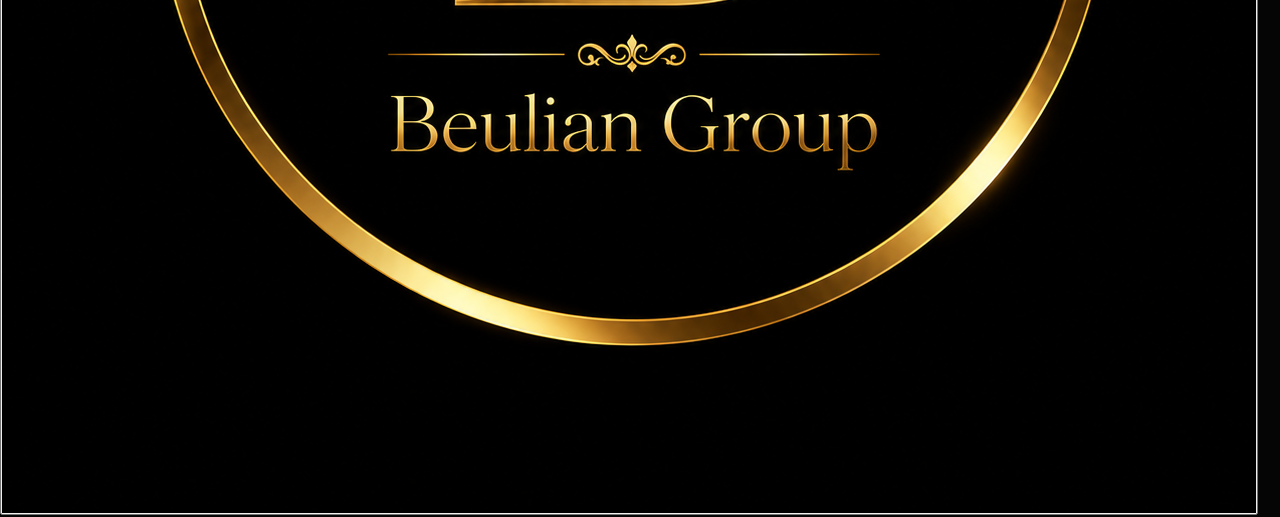
==== commit c98a6421: "Add Beulian Copilot feature to index.html" ====
--- a/index.html
+++ b/index.html
@@ -365,12 +365,55 @@
   </div>
 
   <!-- FOOTER -->
-  <footer>
-    <p>© 2026 Beulian Group. All Rights Reserved.</p>
-  </footer>
-
-  <!-- SCRIPT FINAL -->
-  <script>
+<footer>
+  <p>© 2026 Beulian Group. All Rights Reserved.</p>
+</footer>
+
+<!-- BEULIAN COPILOT FINAL -->
+<div id="copilotBox" class="copilot-box">
+
+  <div class="copilot-header">
+      <img src="assets/logo-beulian-group.png" alt="">
+      <strong>Beulian Copilot</strong>
+      <button onclick="toggleCopilot()">×</button>
+  </div>
+
+  <div class="copilot-body">
+      <p>Halo 👋 Saya Beulian Copilot. Pilih layanan yang ingin Anda konsultasikan.</p>
+
+      <button onclick="copilotWA('Video Iklan AI')">
+        🎬 Video Iklan AI
+      </button>
+
+      <button onclick="copilotWA('Creative Ads')">
+        🎨 Creative Ads
+      </button>
+
+      <button onclick="copilotWA('Digital Branding')">
+        👑 Digital Branding
+      </button>
+
+      <button onclick="copilotWA('Landing Page Brand')">
+        🌐 Landing Page Brand
+      </button>
+
+  </div>
+</div>
+
+<button class="copilot-float"
+        onclick="toggleCopilot()">
+
+    <span class="copilot-ring"></span>
+
+    <img src="assets/logo-beulian-group.png"
+         alt="Beulian Copilot">
+
+    <span class="copilot-online"></span>
+
+</button>
+
+<!-- SCRIPT FINAL -->
+<script>
     function openMenu() {
       const mobileMenu = document.getElementById("mobileMenu");
       const menuOverlay = document.getElementById("menuOverlay");
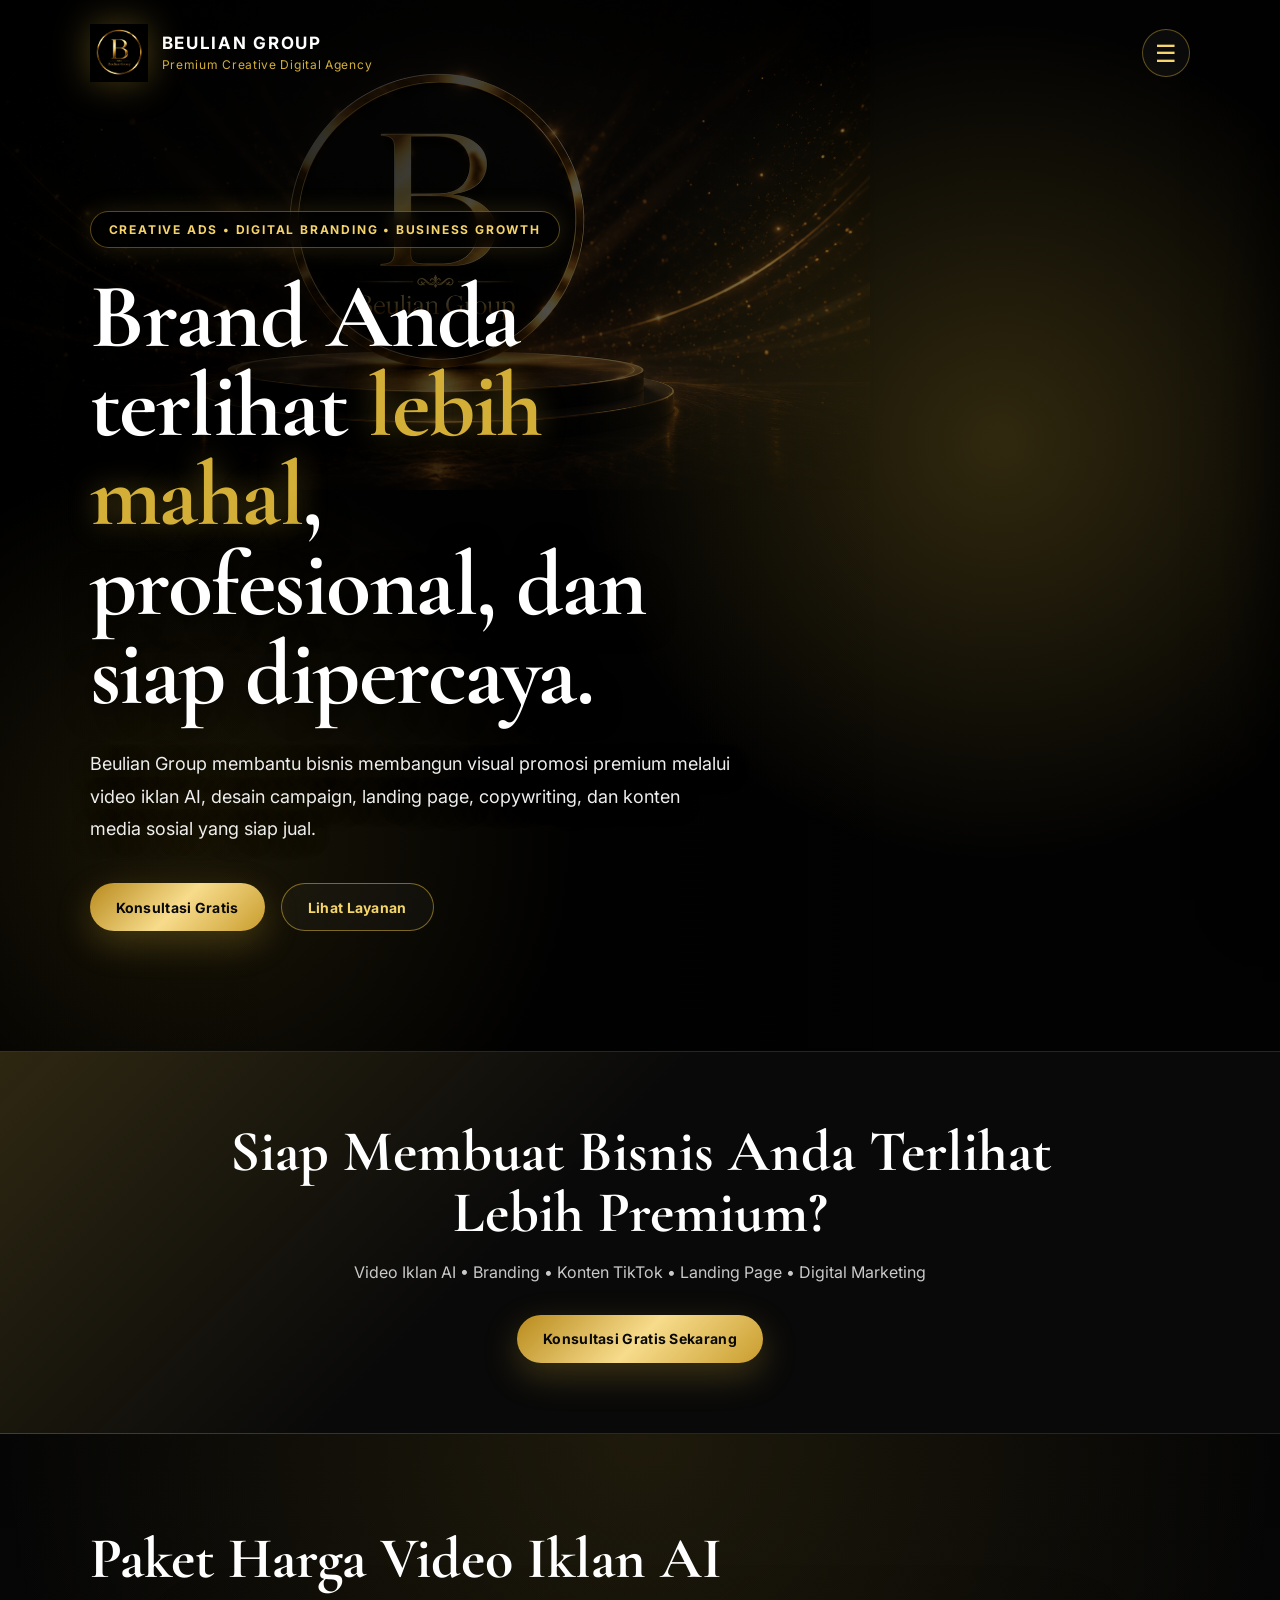
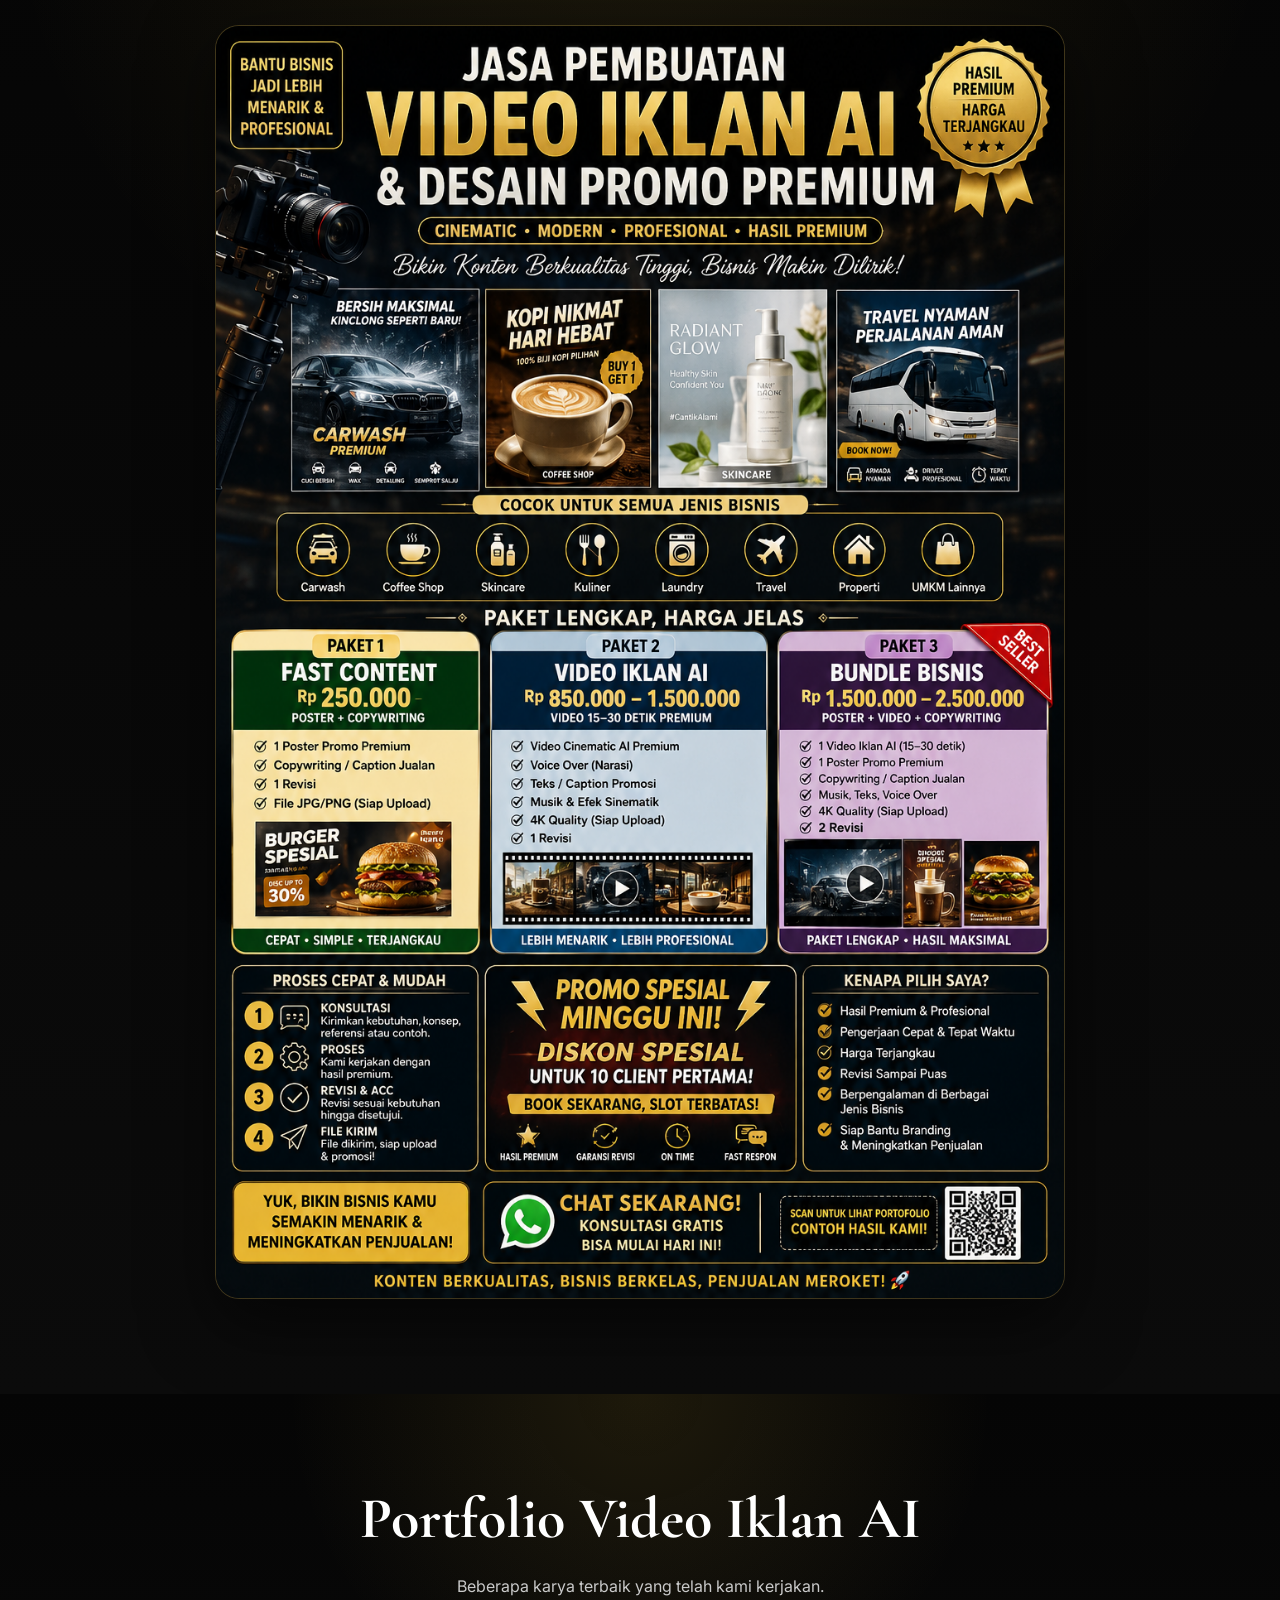
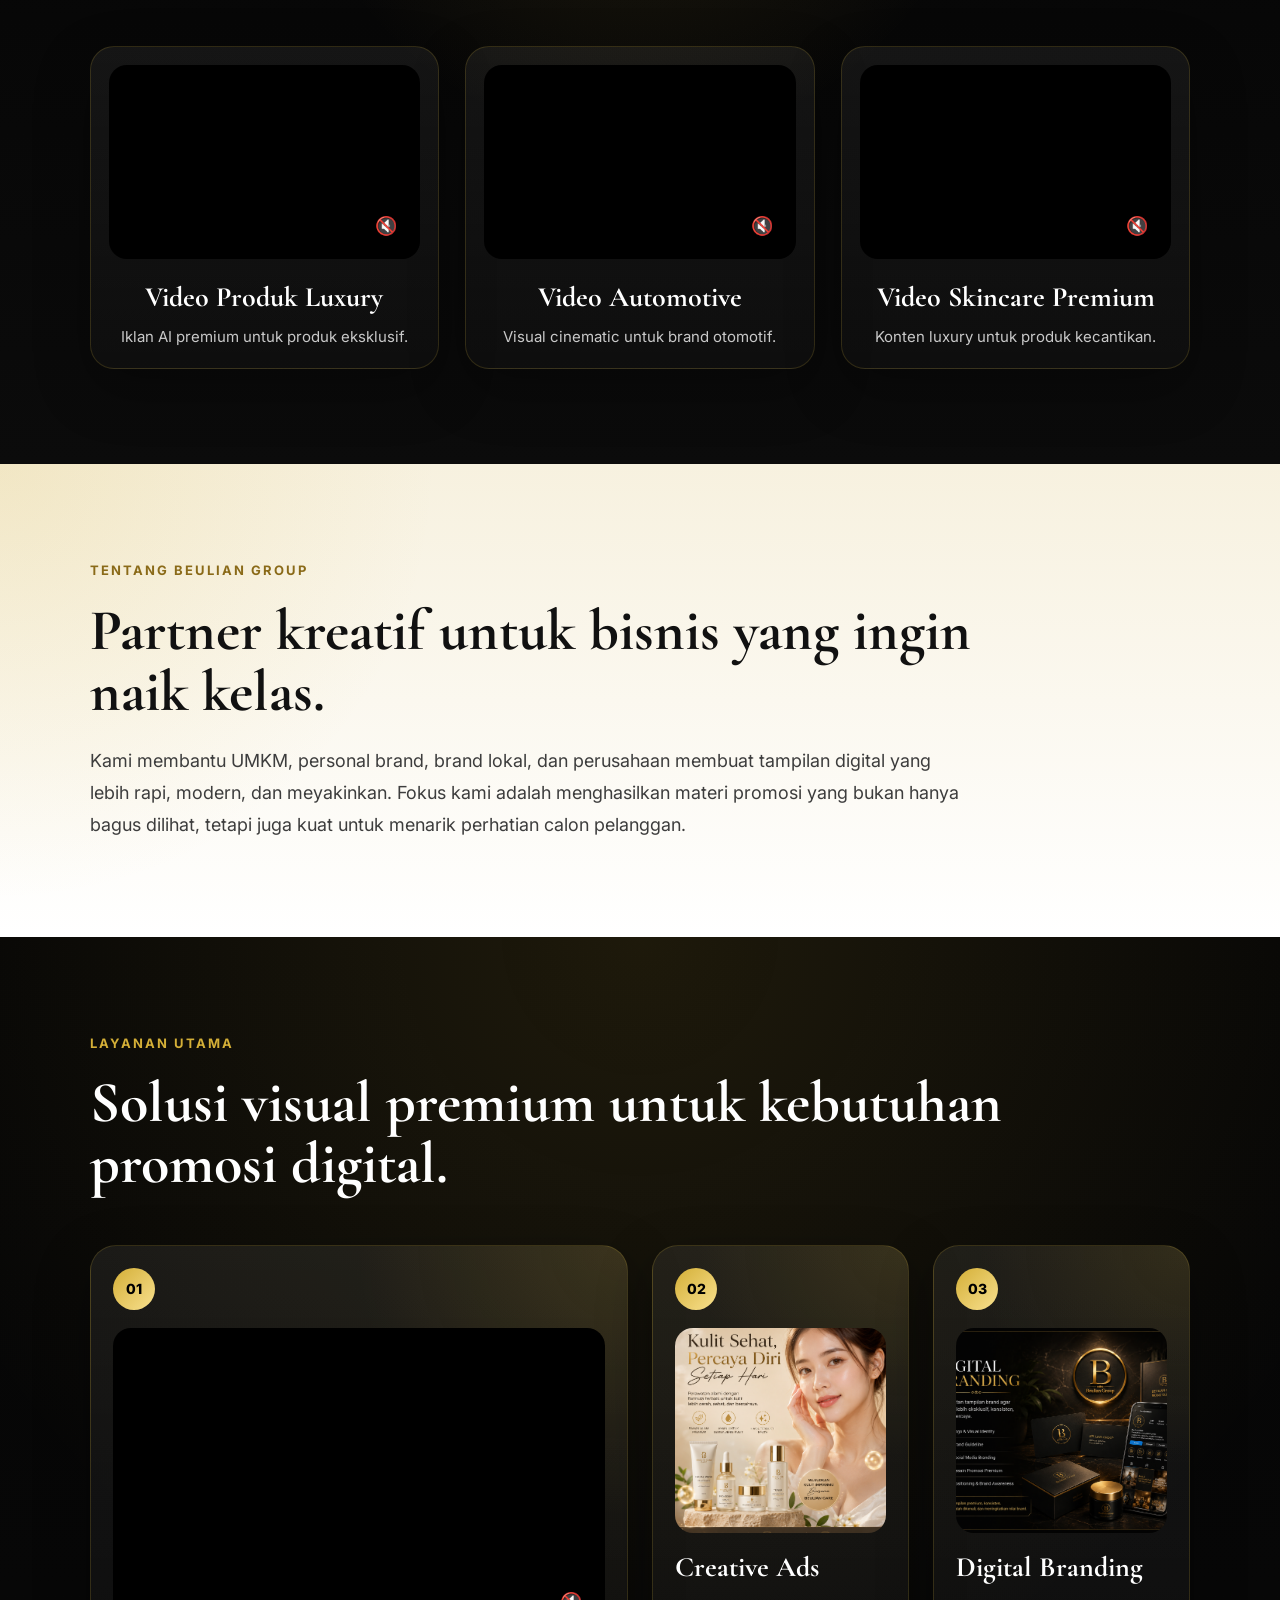
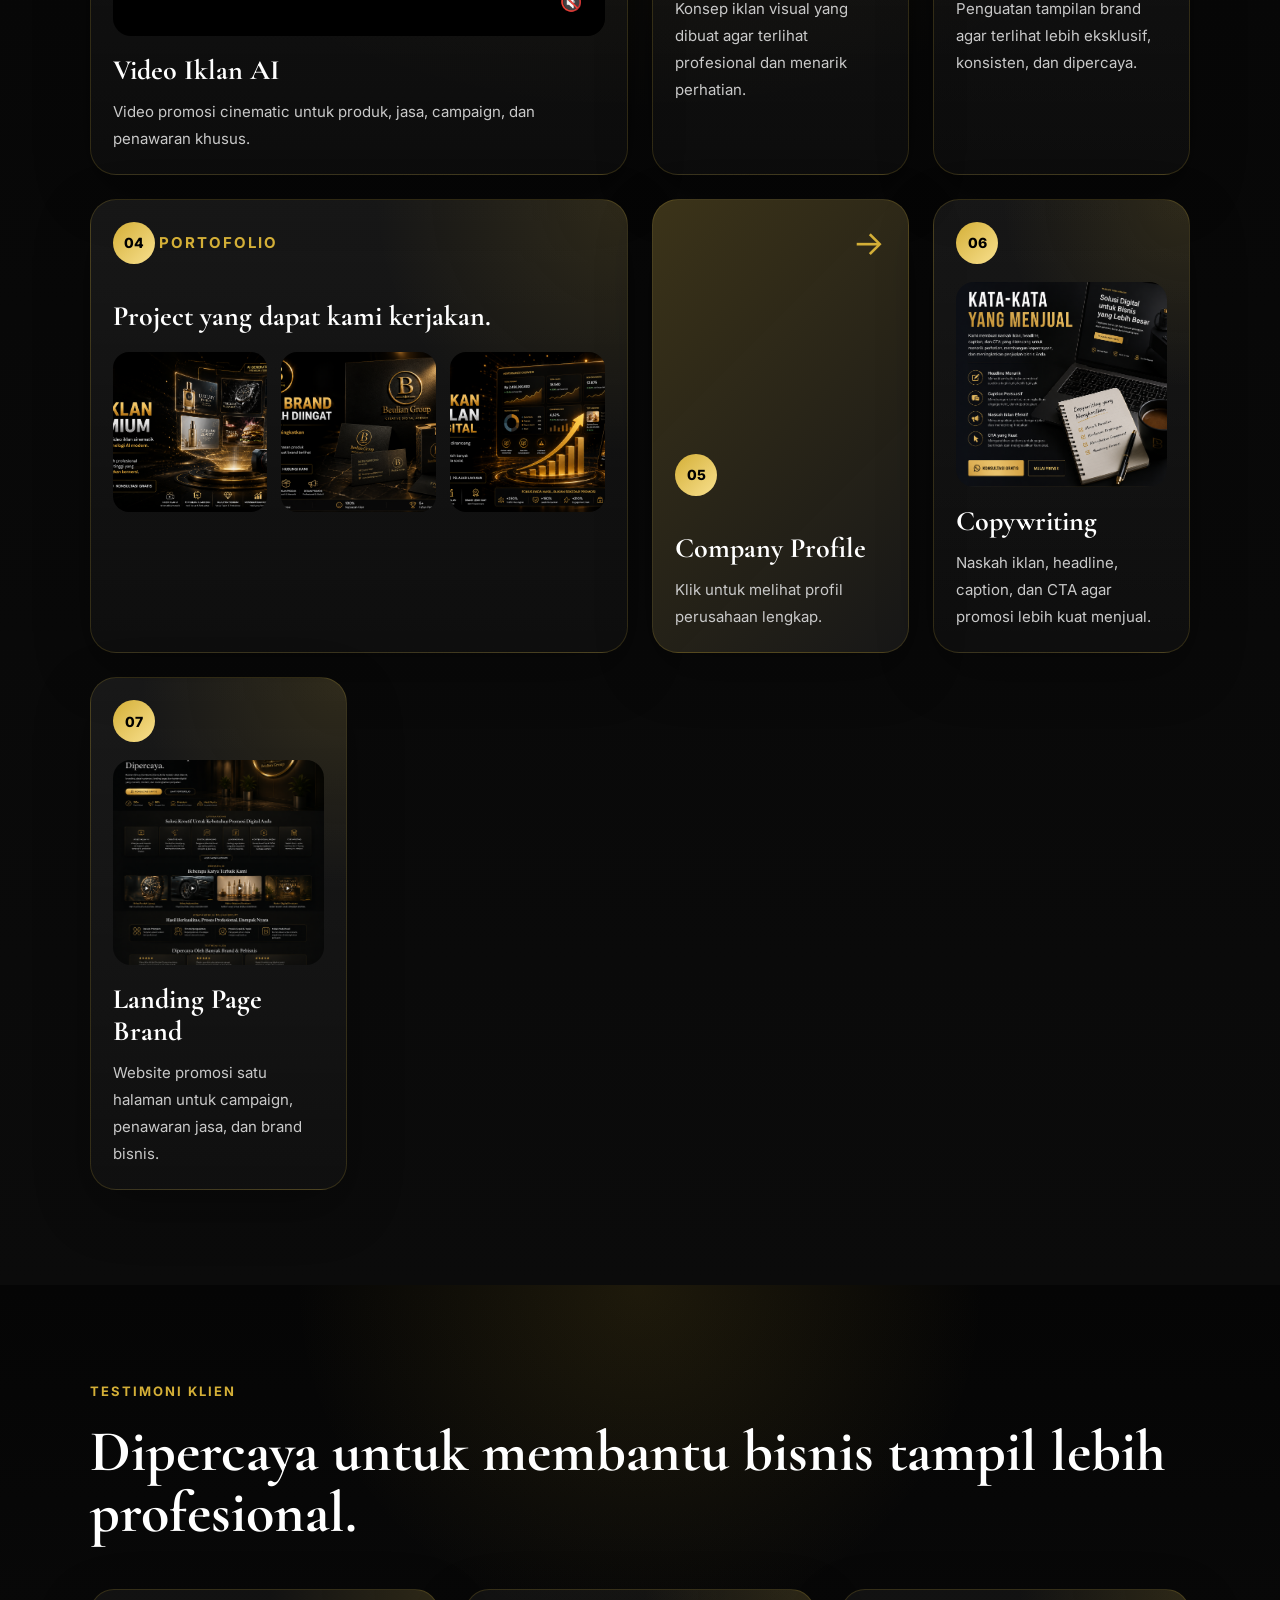
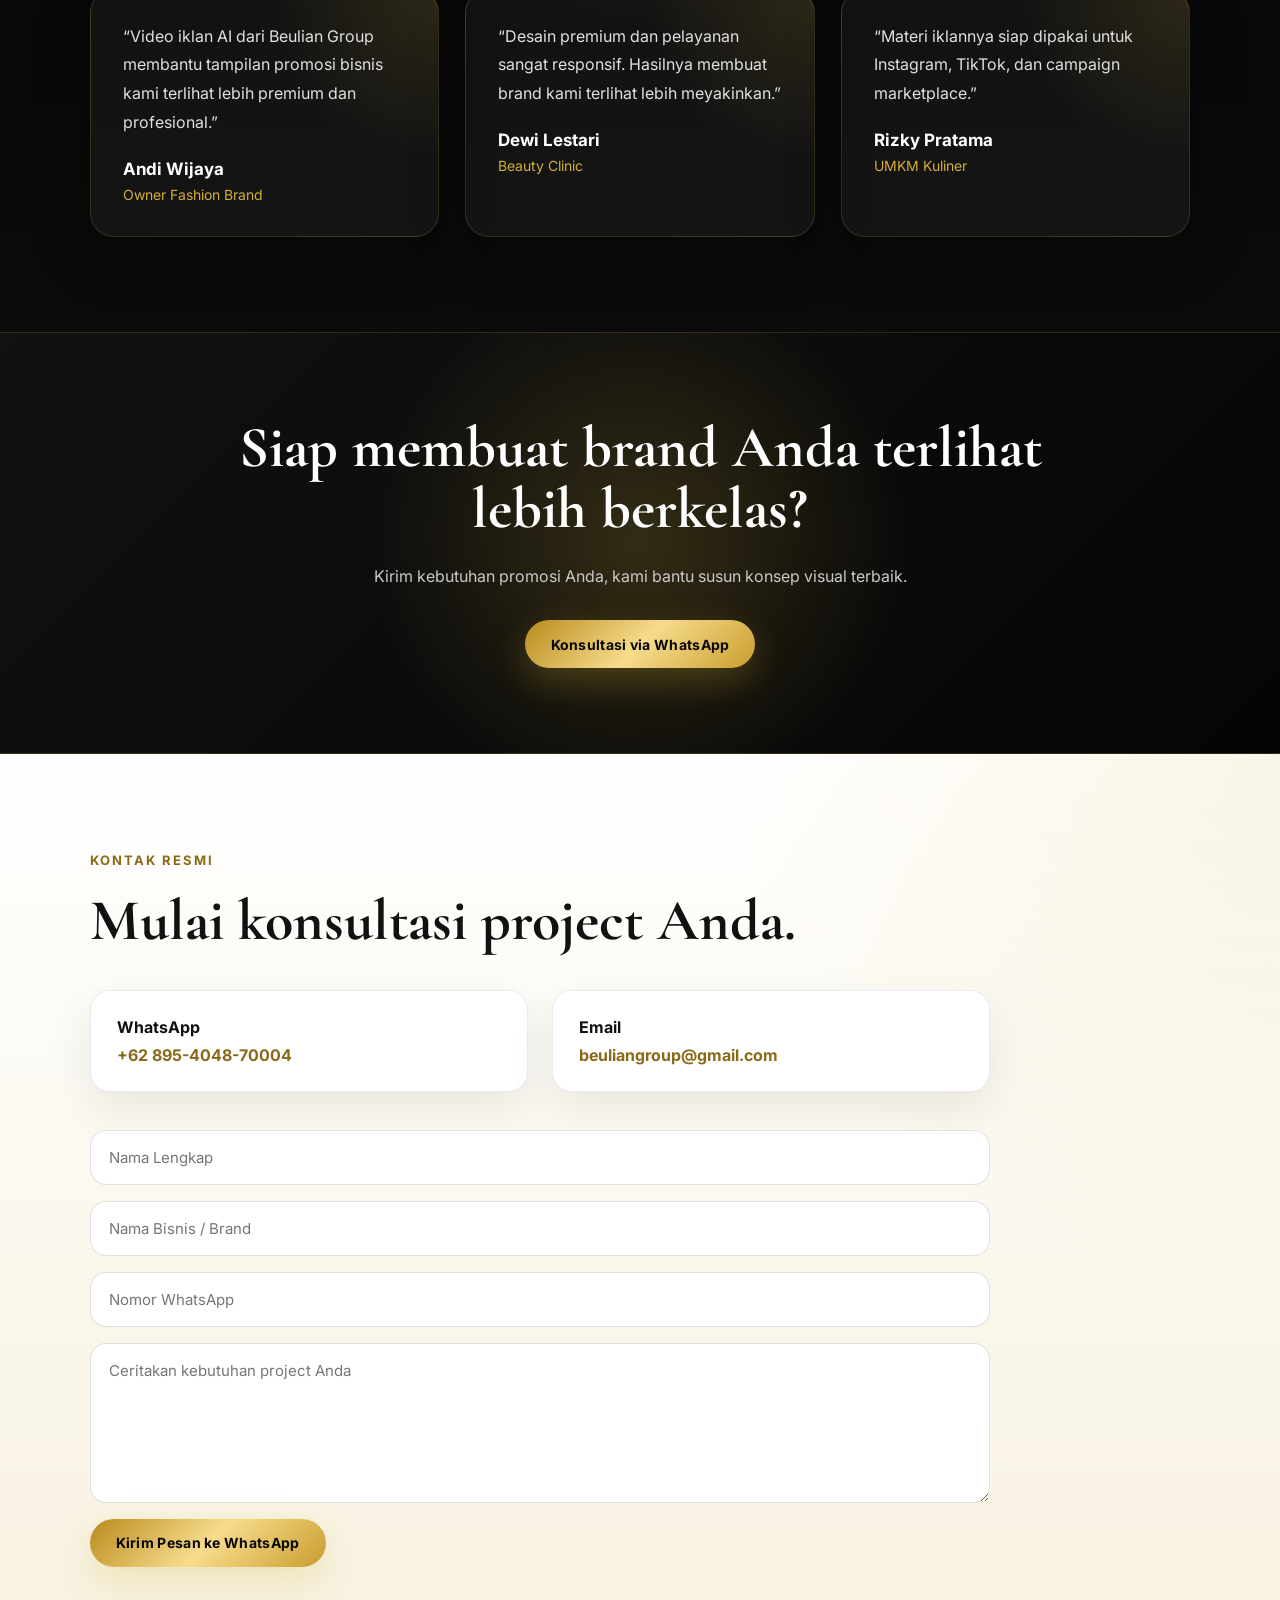
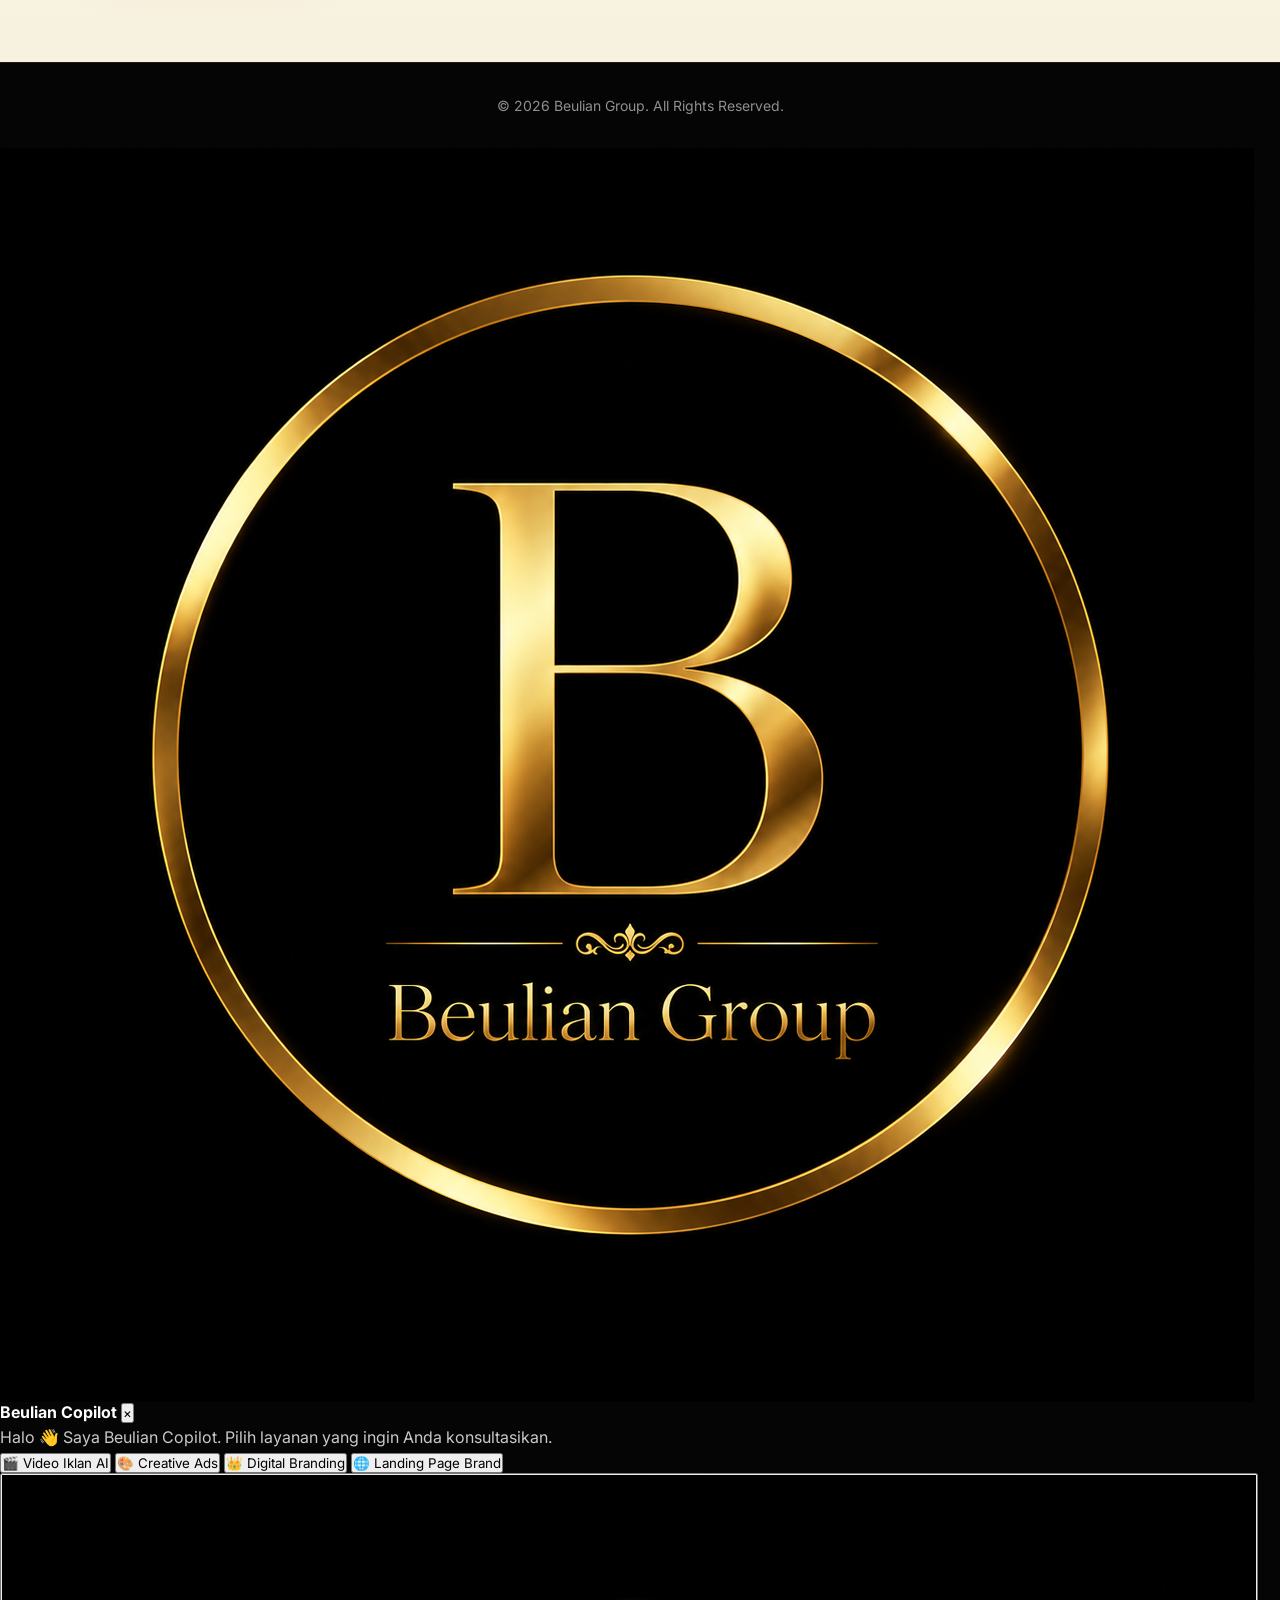
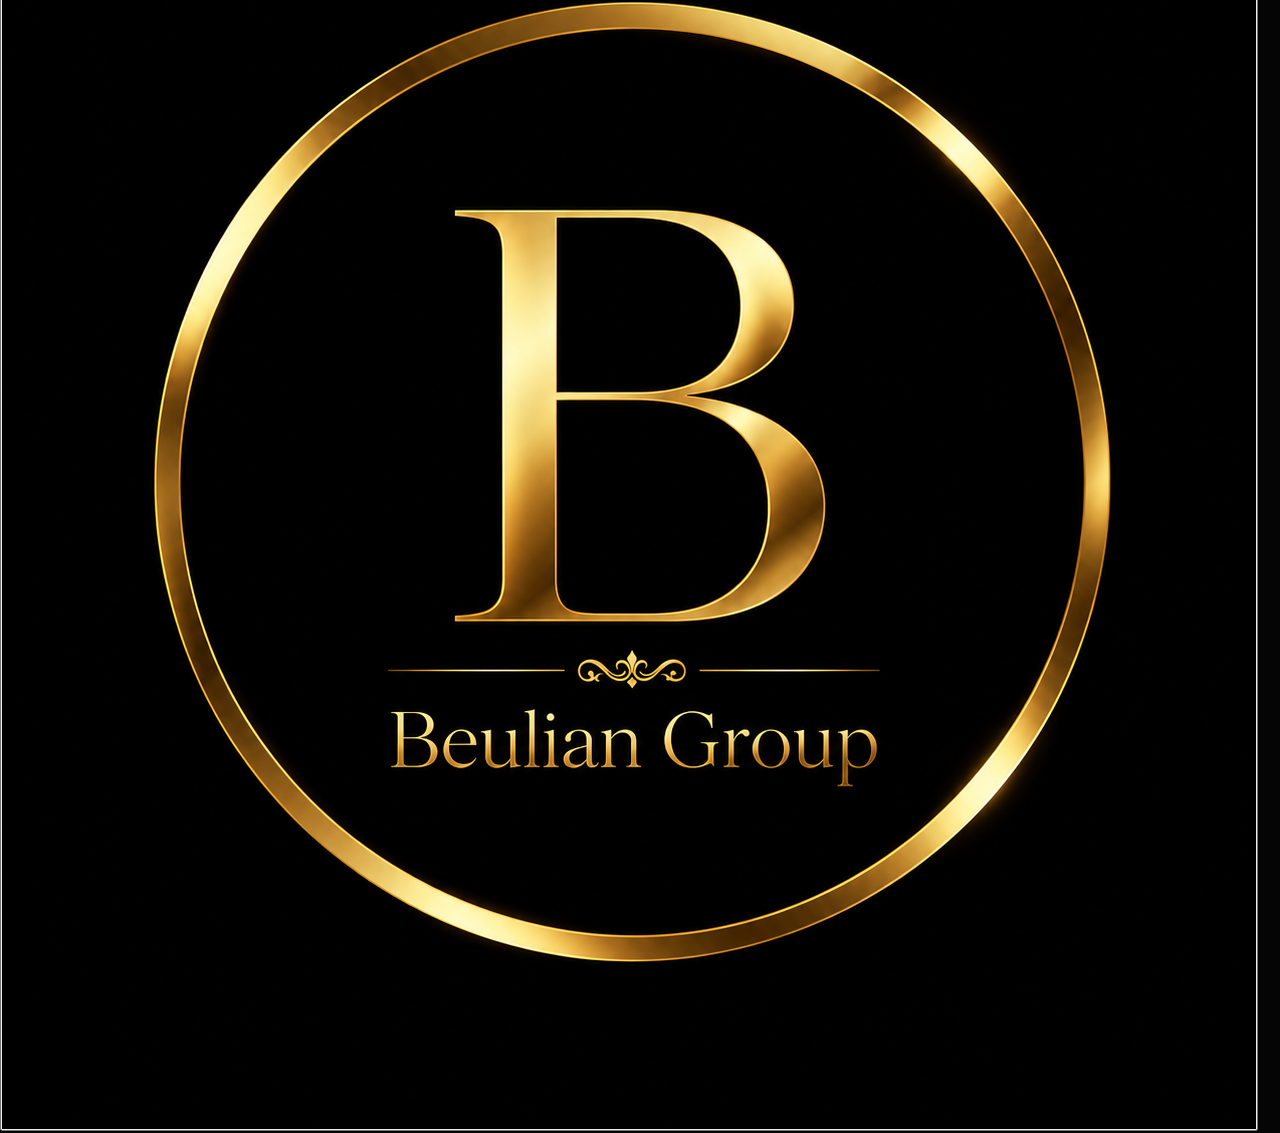
==== commit 43ed36a4: "Delete Beulian Copilot section from index.html Removed Beulian Copilot HTML and associated scripts." ====
--- a/index.html
+++ b/index.html
@@ -565,43 +565,5 @@
     });
   </script>
   
-<!-- BEULIAN COPILOT FINAL -->
-<div id="copilotBox" class="copilot-box">
-  <div class="copilot-header">
-    <img src="assets/logo-beulian-group.png">
-    <strong>Beulian Copilot</strong>
-    <button onclick="toggleCopilot()">×</button>
-  </div>
-
-  <div class="copilot-body">
-    <p>Halo 👋 Saya Beulian Copilot. Pilih layanan yang ingin Anda konsultasikan.</p>
-
-    <button onclick="copilotWA('Video Iklan AI')">🎬 Video Iklan AI</button>
-    <button onclick="copilotWA('Creative Ads')">🎨 Creative Ads</button>
-    <button onclick="copilotWA('Digital Branding')">👑 Digital Branding</button>
-    <button onclick="copilotWA('Landing Page Brand')">🌐 Landing Page Brand</button>
-  </div>
-</div>
-
-<button class="copilot-float" 
-  onclick="toggleCopilot()" aria-label="Beulian Copilot">
-  <span class="copilot-ring"></span>
-  <img src="assets/logo-beulian-group.png"
-     alt="Beulian Copilot">
-  <span class="copilot-online"></span>
-</button>
-
-<script>
-function toggleCopilot(){
-  document.getElementById("copilotBox").classList.toggle("active");
-}
-
-function copilotWA(layanan){
-  const pesan = "Halo Beulian Group, saya ingin konsultasi layanan " + layanan;
-  window.open("https://wa.me/62895404870004?text=" + encodeURIComponent(pesan), "_blank");
-}
-</script>
-
-  
 </body>
 </html>        
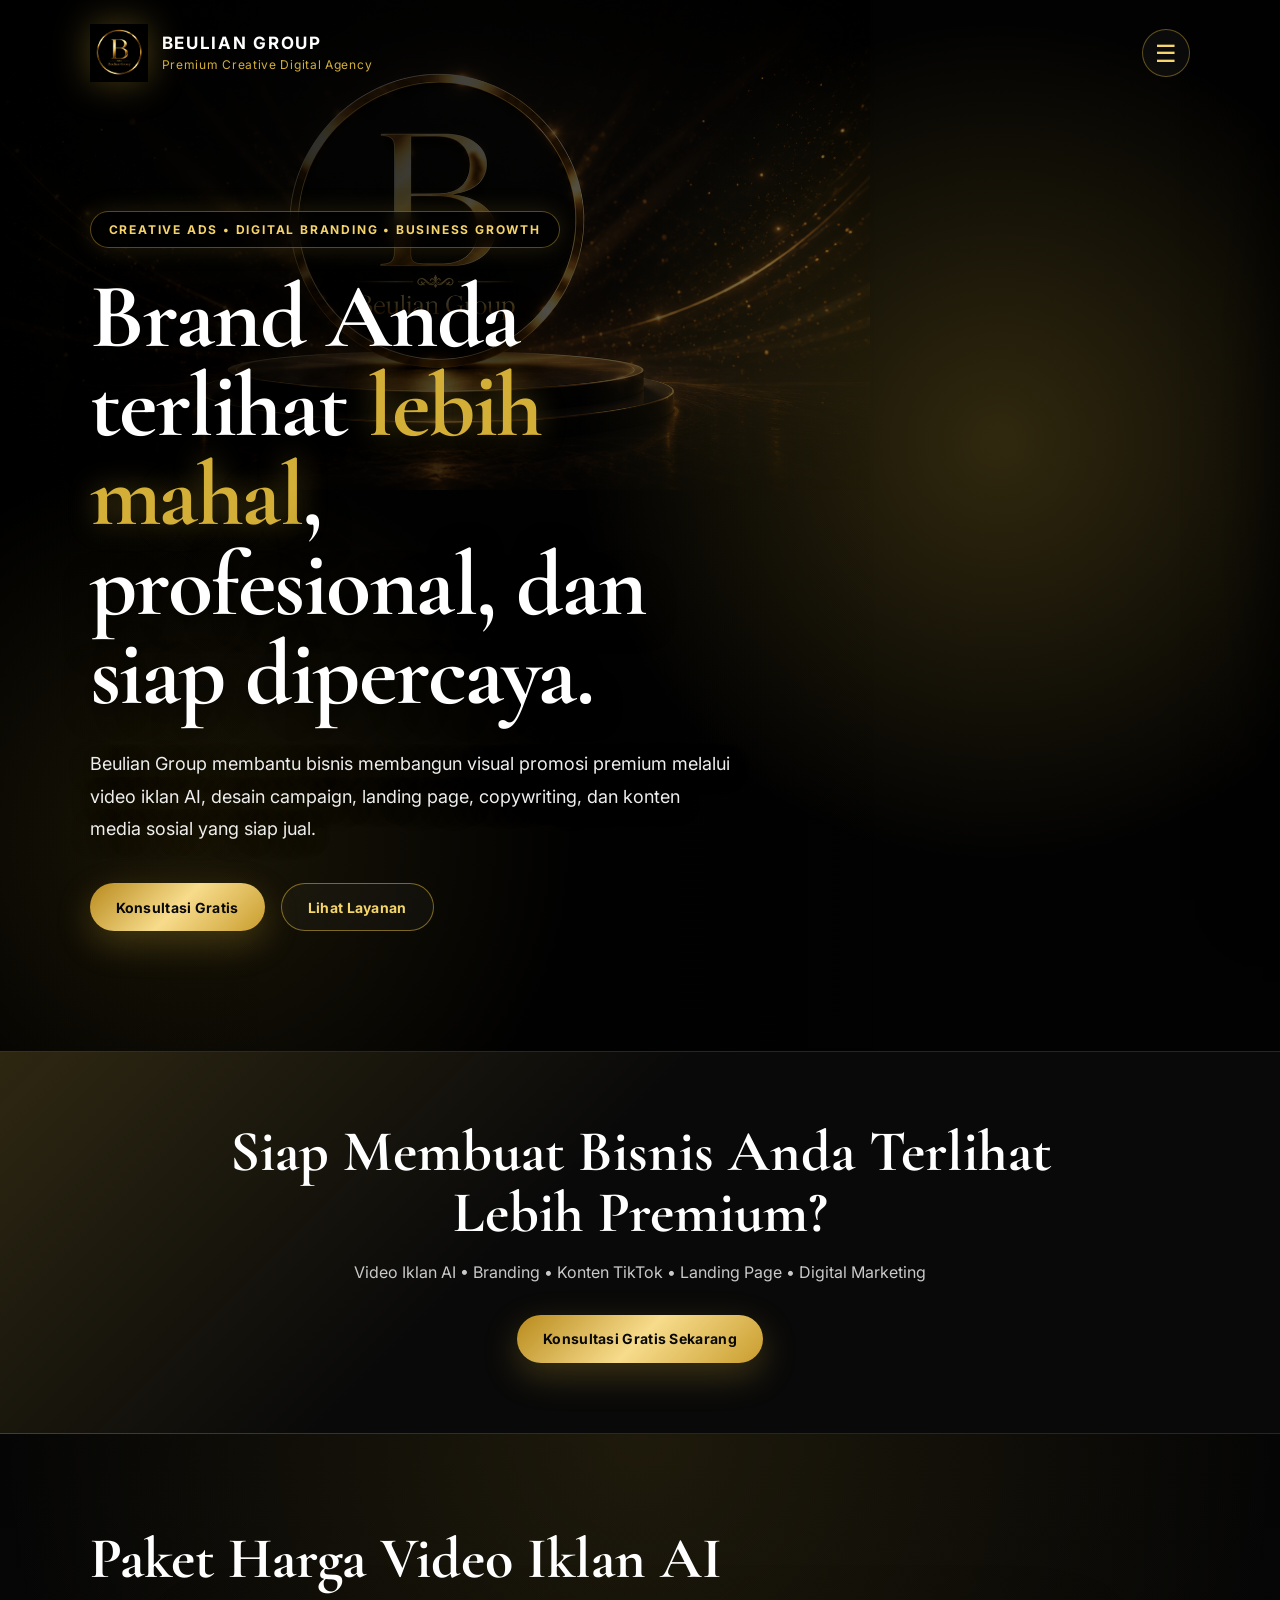
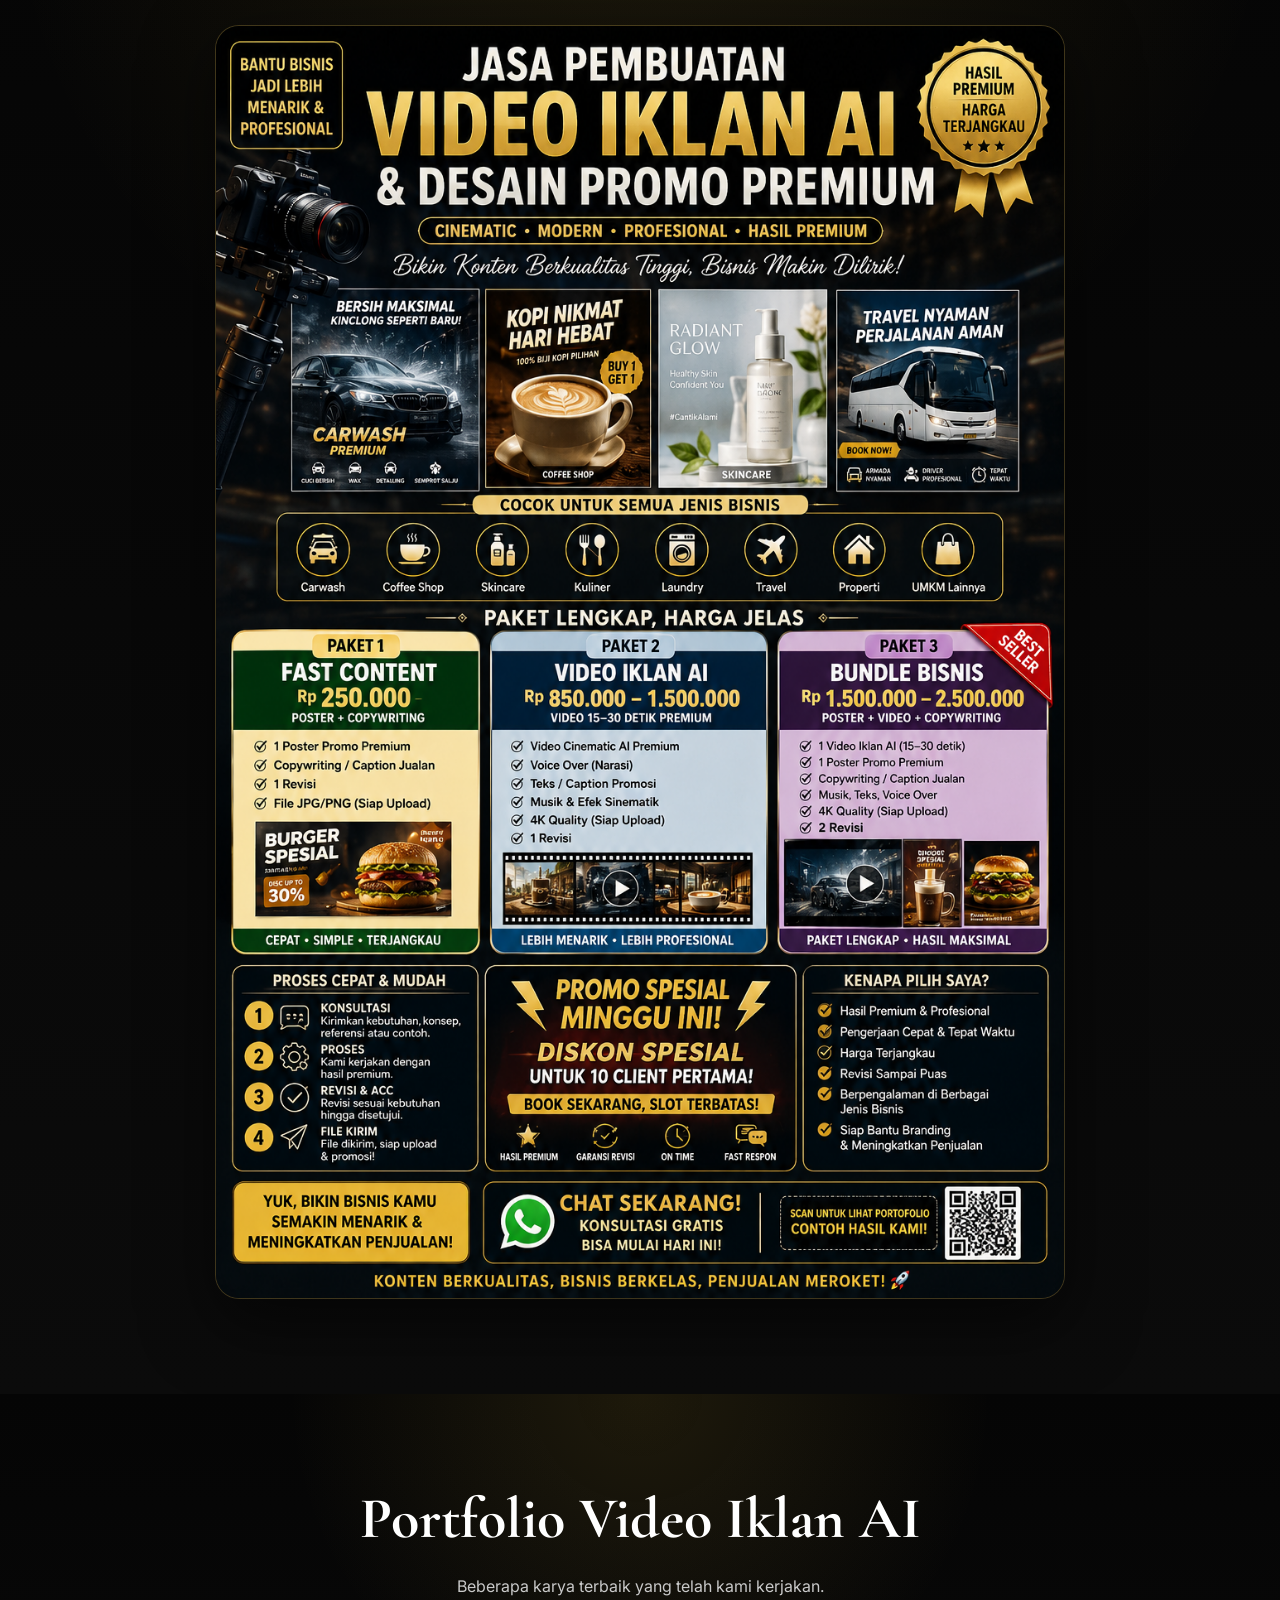
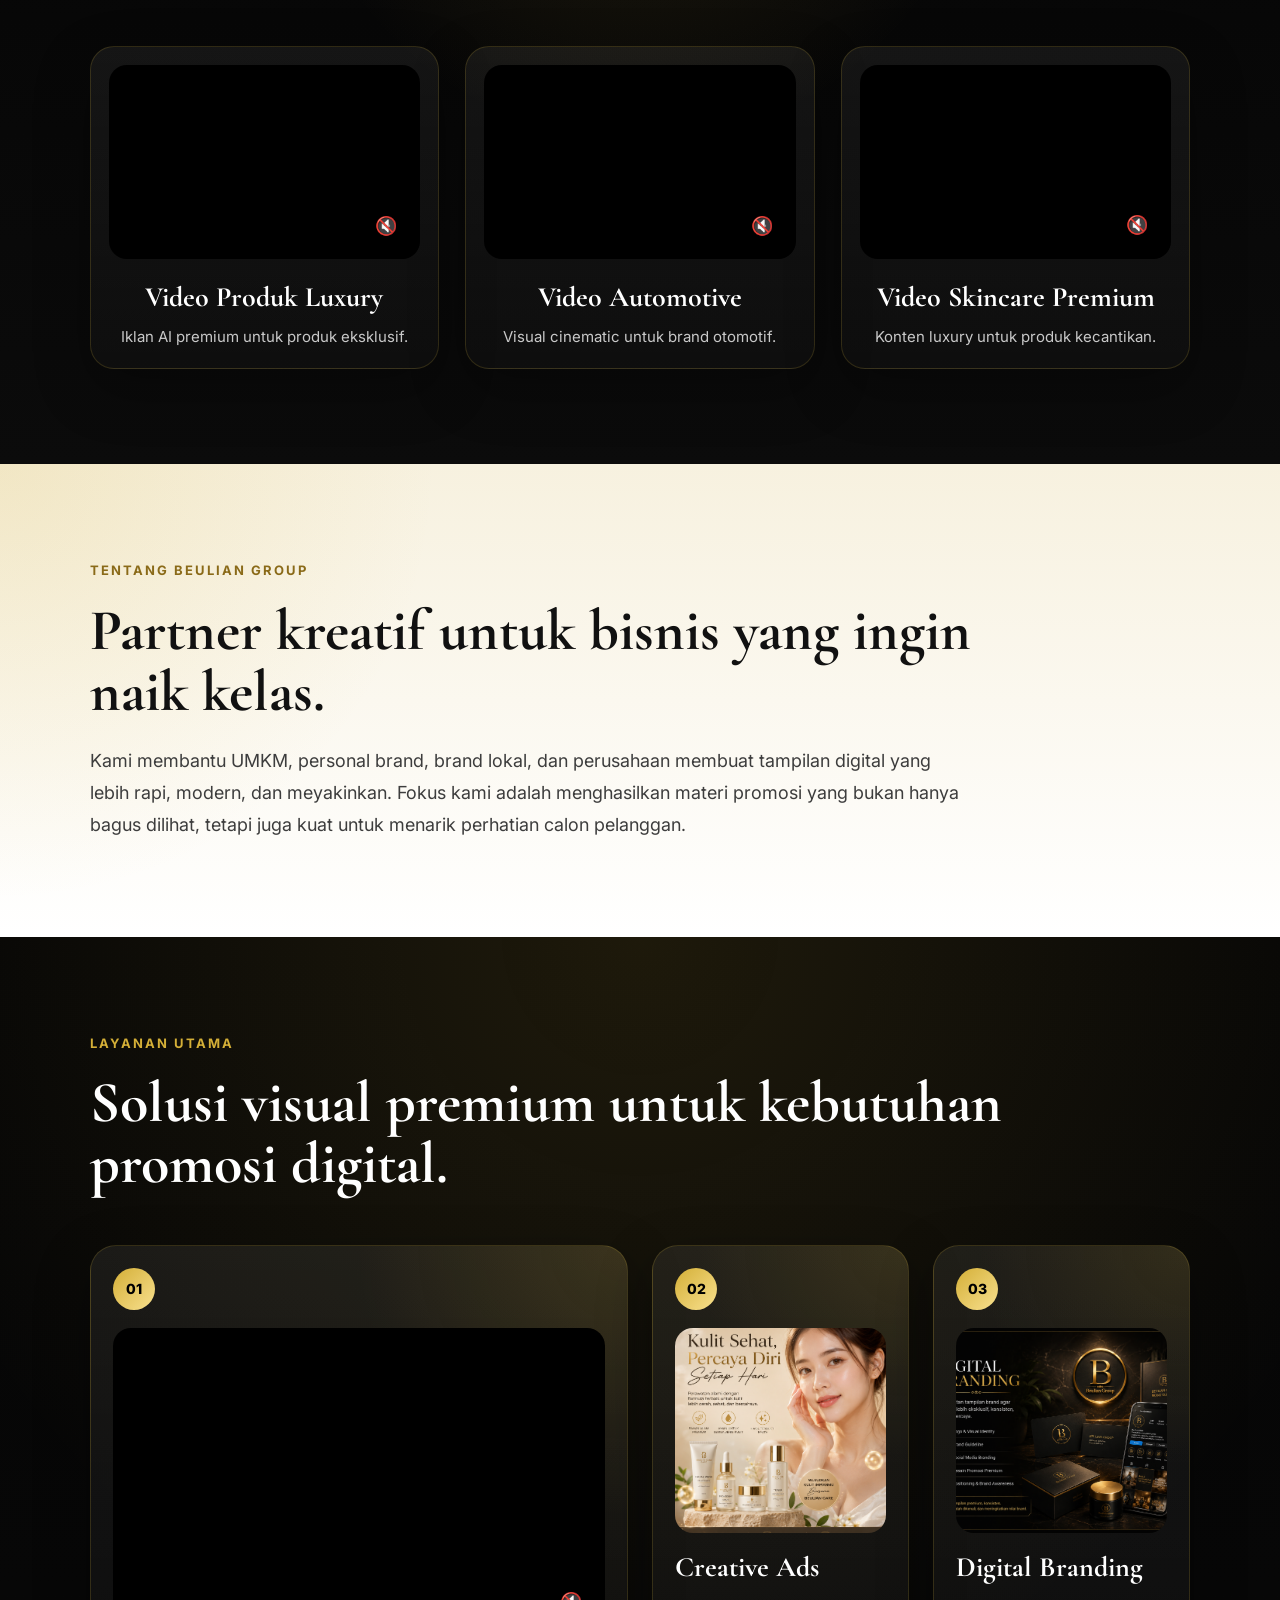
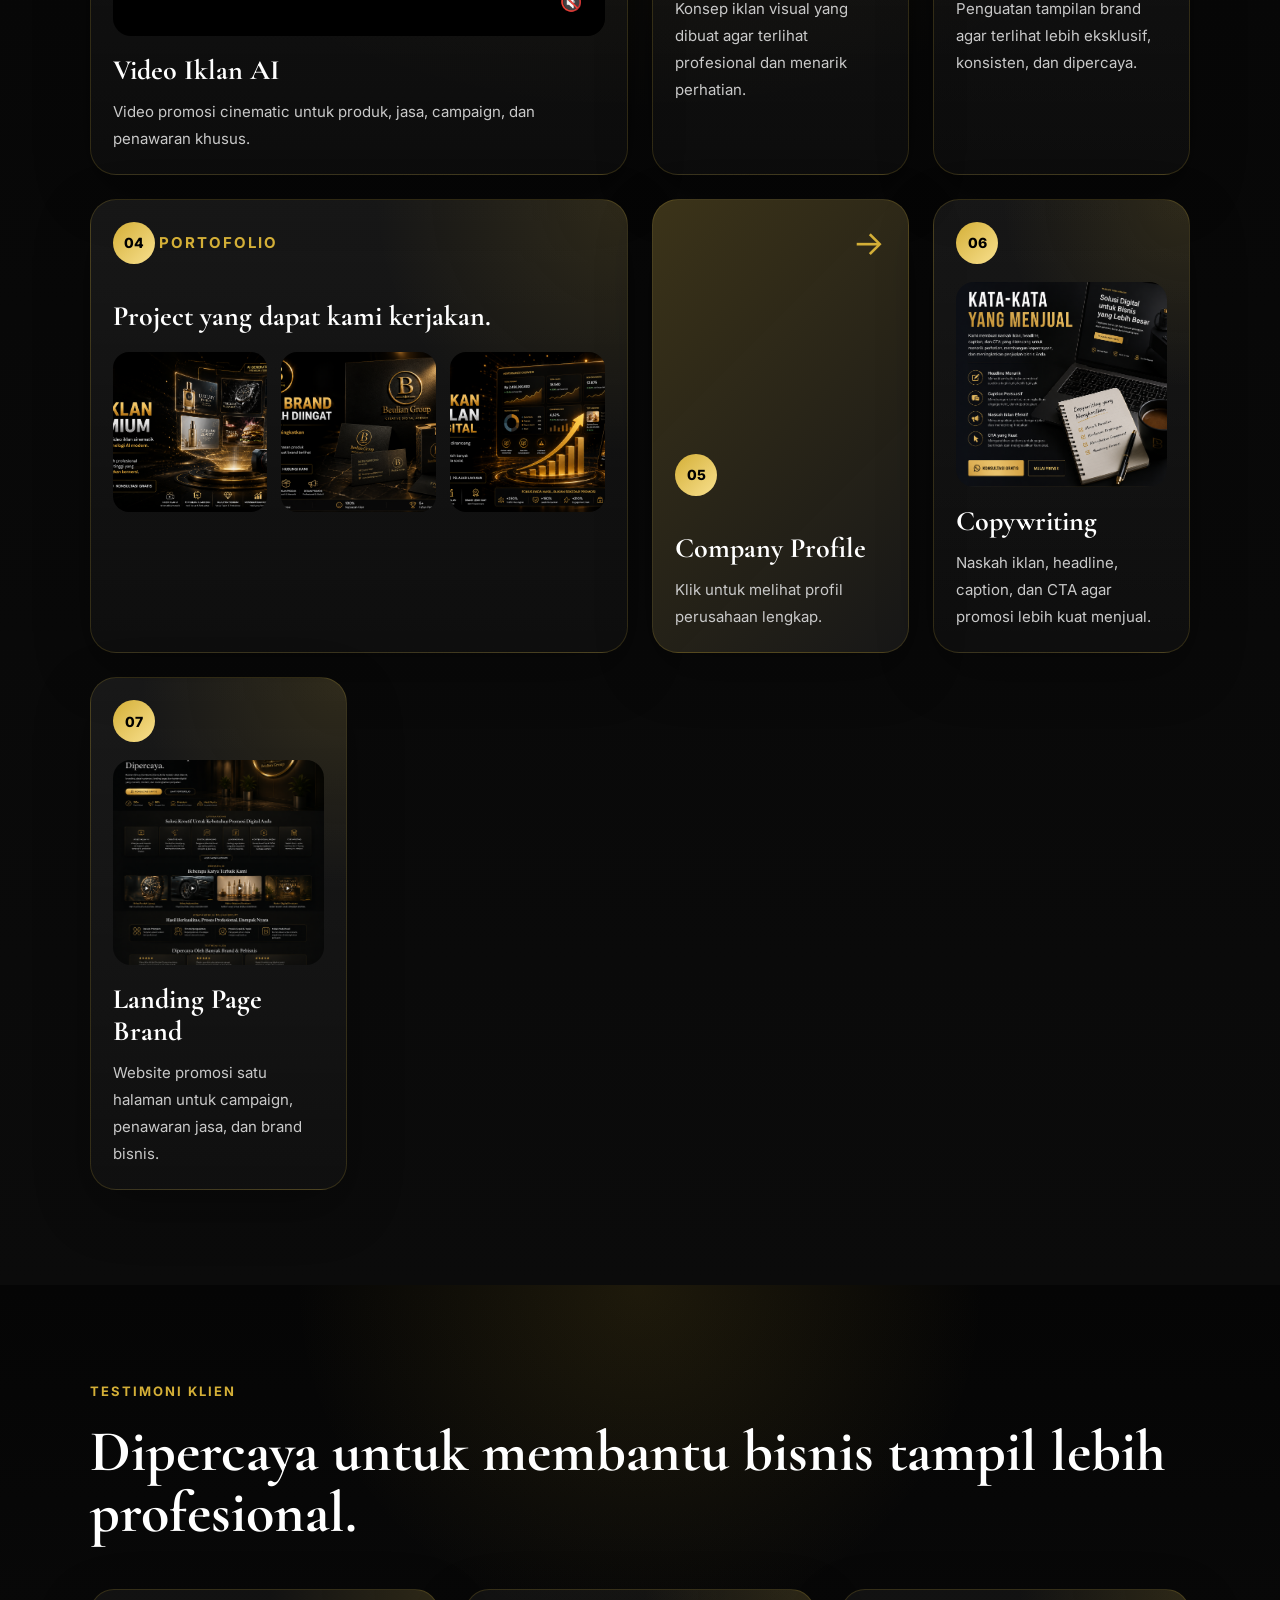
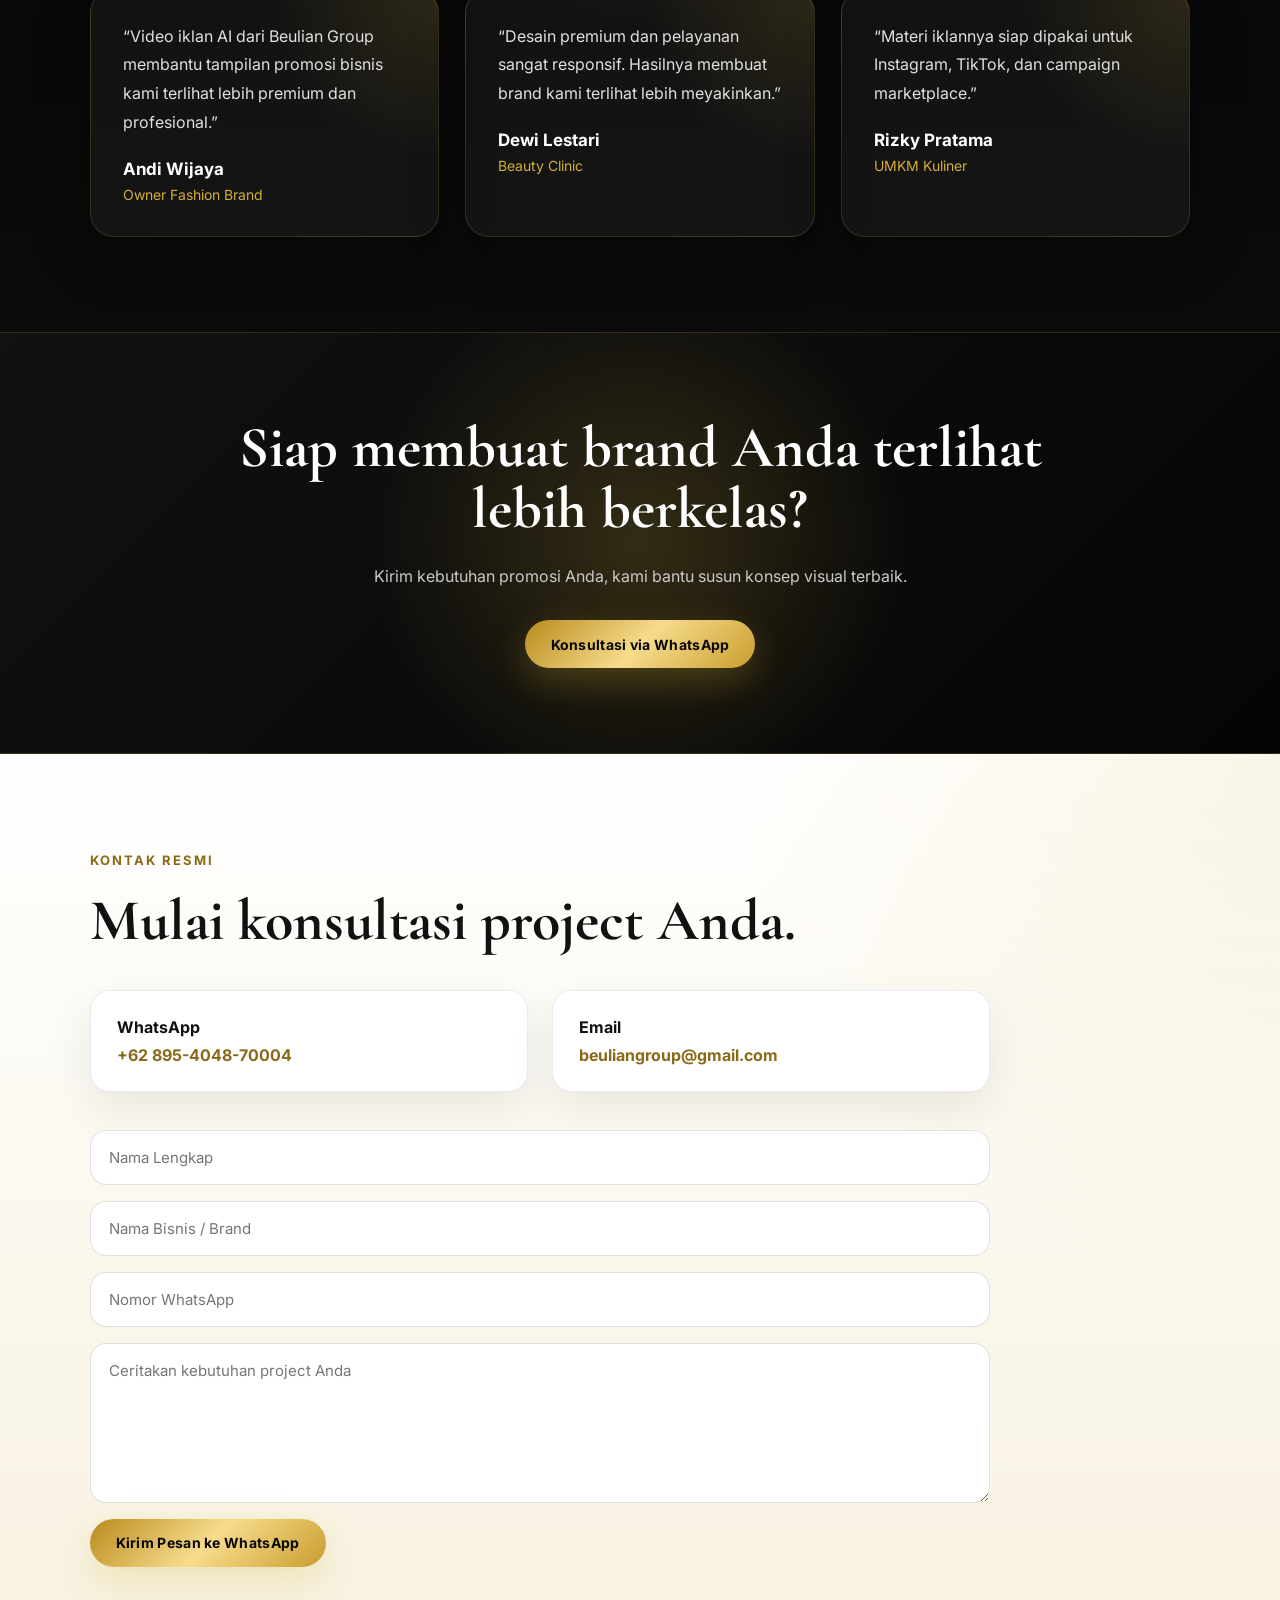
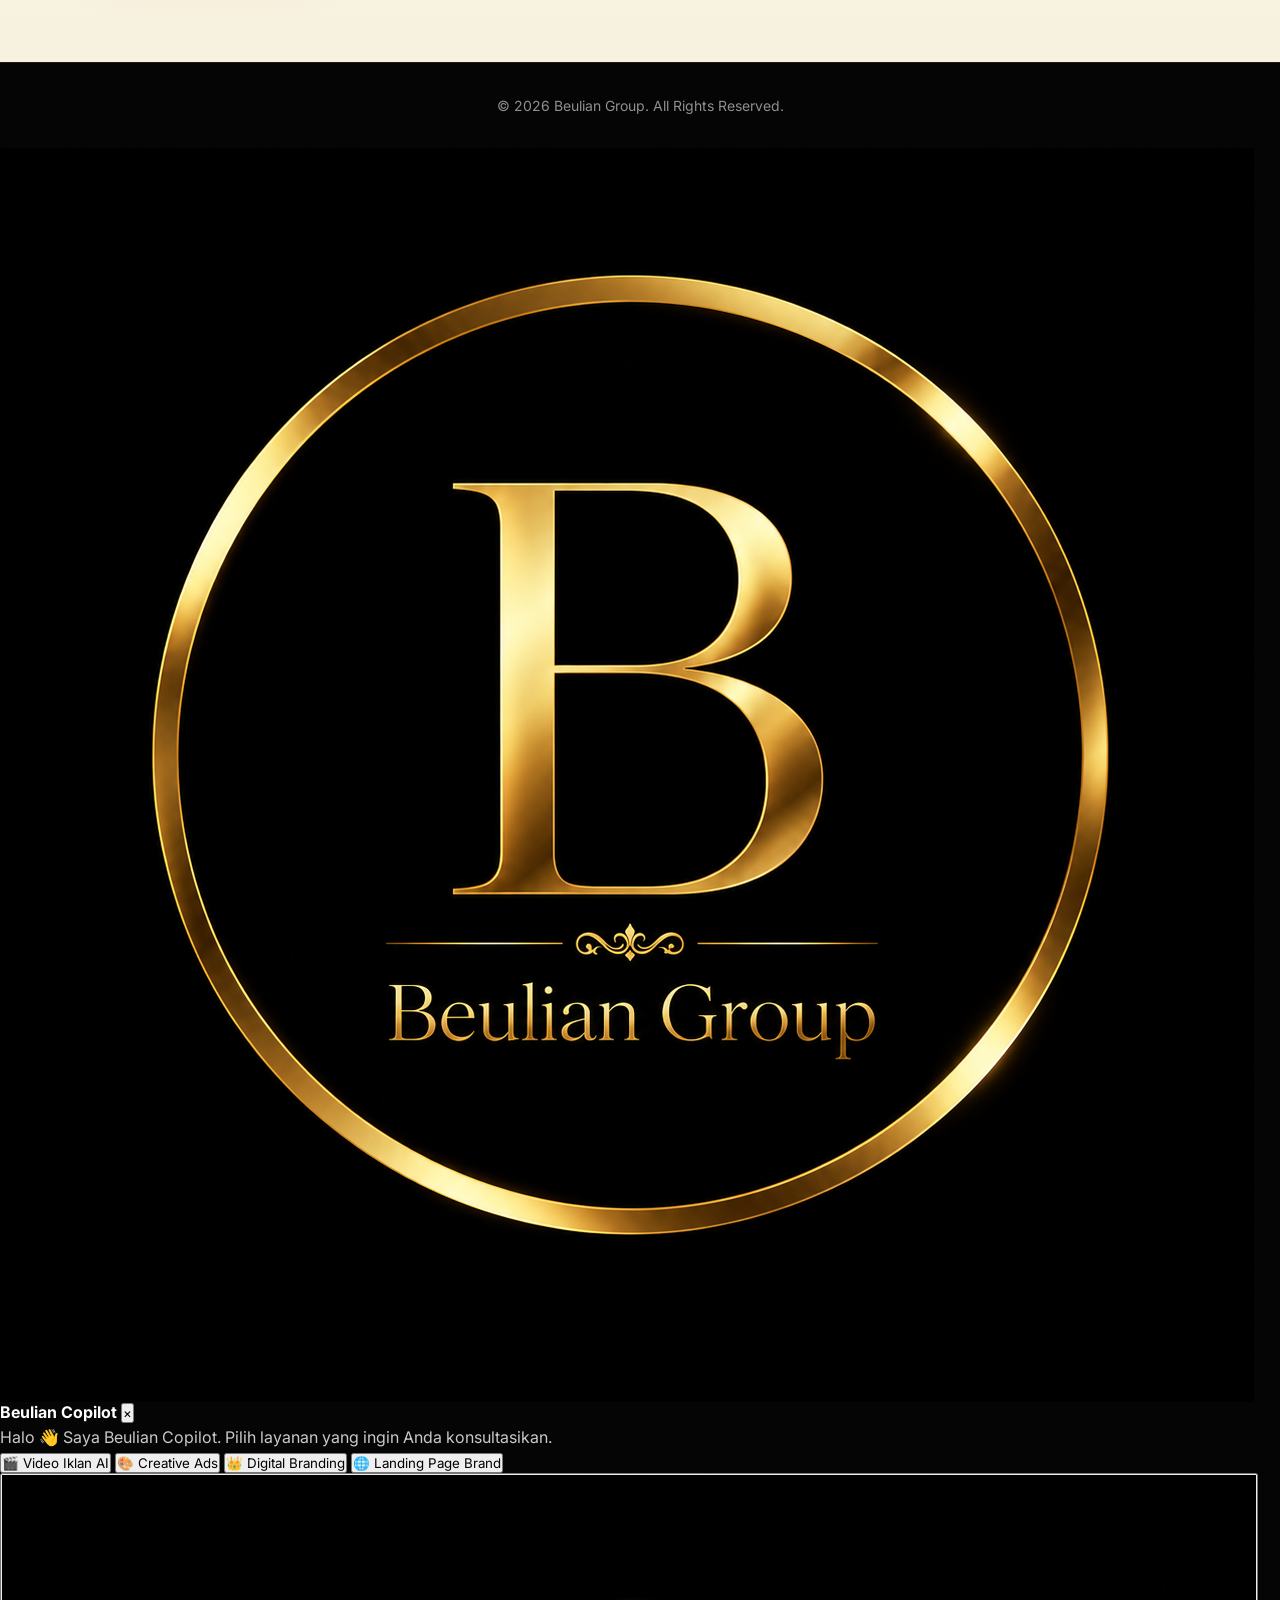
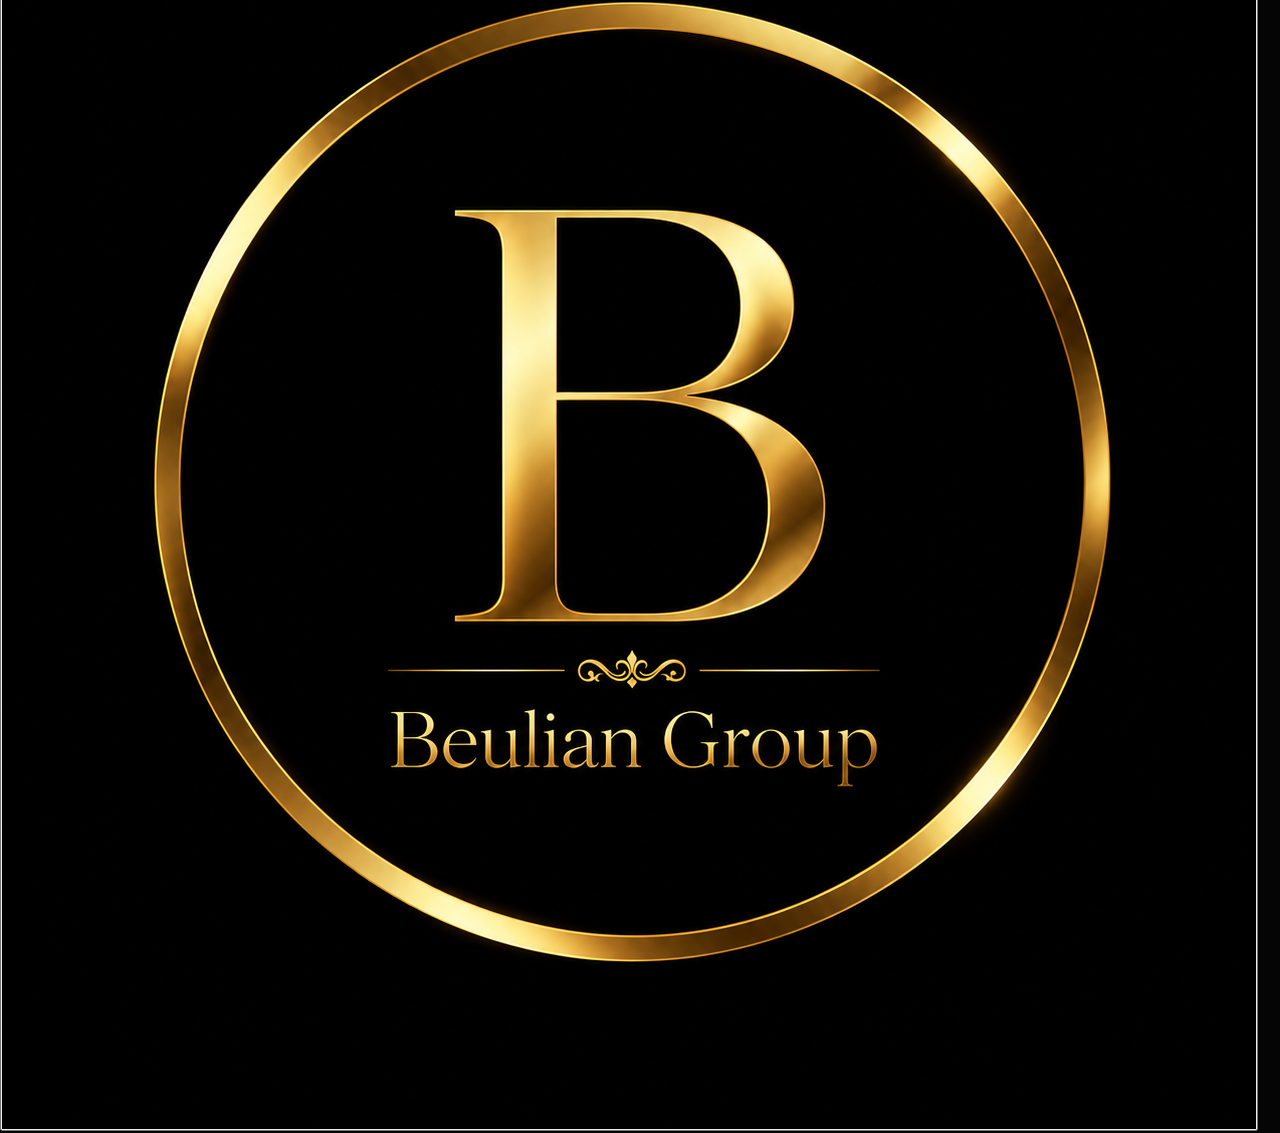
==== commit 81cda84f: "Refactor footer and copilot section in index.html" ====
--- a/index.html
+++ b/index.html
@@ -363,55 +363,160 @@
       <video id="popupVideo" controls playsinline></video>
     </div>
   </div>
-
-  <!-- FOOTER -->
-<footer>
+<!-- FOOTER --><footer>
   <p>© 2026 Beulian Group. All Rights Reserved.</p>
-</footer>
-
-<!-- BEULIAN COPILOT FINAL -->
-<div id="copilotBox" class="copilot-box">
-
+</footer><!-- BEULIAN COPILOT FINAL --><div id="copilotBox" class="copilot-box">
   <div class="copilot-header">
-      <img src="assets/logo-beulian-group.png" alt="">
-      <strong>Beulian Copilot</strong>
-      <button onclick="toggleCopilot()">×</button>
+    <img src="assets/logo-beulian-group.png" alt="Beulian Copilot">
+    <strong>Beulian Copilot</strong>
+    <button type="button" onclick="toggleCopilot()">×</button>
+  </div>  <div class="copilot-body">
+    <p>Halo 👋 Saya Beulian Copilot. Pilih layanan yang ingin Anda konsultasikan.</p><button type="button" onclick="copilotWA('Video Iklan AI')">🎬 Video Iklan AI</button>
+<button type="button" onclick="copilotWA('Creative Ads')">🎨 Creative Ads</button>
+<button type="button" onclick="copilotWA('Digital Branding')">👑 Digital Branding</button>
+<button type="button" onclick="copilotWA('Landing Page Brand')">🌐 Landing Page Brand</button>
+
   </div>
-
-  <div class="copilot-body">
-      <p>Halo 👋 Saya Beulian Copilot. Pilih layanan yang ingin Anda konsultasikan.</p>
-
-      <button onclick="copilotWA('Video Iklan AI')">
-        🎬 Video Iklan AI
-      </button>
-
-      <button onclick="copilotWA('Creative Ads')">
-        🎨 Creative Ads
-      </button>
-
-      <button onclick="copilotWA('Digital Branding')">
-        👑 Digital Branding
-      </button>
-
-      <button onclick="copilotWA('Landing Page Brand')">
-        🌐 Landing Page Brand
-      </button>
-
-  </div>
-</div>
-
-<button class="copilot-float"
-        onclick="toggleCopilot()">
-
-    <span class="copilot-ring"></span>
-
-    <img src="assets/logo-beulian-group.png"
-         alt="Beulian Copilot">
-
-    <span class="copilot-online"></span>
-
-</button>
-
+</div><button class="copilot-float" type="button" onclick="toggleCopilot()" aria-label="Beulian Copilot">
+  <span class="copilot-ring"></span>
+  <img src="assets/logo-beulian-group.png" alt="Beulian Copilot">
+  <span class="copilot-online"></span>
+</button><!-- SCRIPT FINAL --><script>
+  function openMenu() {
+    document.getElementById("mobileMenu")?.classList.add("active");
+    document.getElementById("menuOverlay")?.classList.add("active");
+    document.body.classList.add("modal-open");
+  }
+
+  function closeMenu() {
+    document.getElementById("mobileMenu")?.classList.remove("active");
+    document.getElementById("menuOverlay")?.classList.remove("active");
+    document.body.classList.remove("modal-open");
+  }
+
+  function muteAllVideosExcept(activeVideo) {
+    document.querySelectorAll("video").forEach(video => {
+      if (video !== activeVideo) {
+        video.muted = true;
+        video.volume = 0;
+      }
+    });
+
+    document.querySelectorAll(".sound-btn").forEach(btn => {
+      btn.innerHTML = "🔇";
+      btn.classList.remove("active");
+    });
+  }
+
+  function toggleSound(event, videoId, btn) {
+    event.preventDefault();
+    event.stopPropagation();
+
+    const video = document.getElementById(videoId);
+    if (!video) return;
+
+    muteAllVideosExcept(video);
+
+    video.muted = !video.muted;
+    video.volume = video.muted ? 0 : 1;
+
+    if (!video.muted) {
+      video.play();
+      btn.innerHTML = "🔊";
+      btn.classList.add("active");
+    } else {
+      btn.innerHTML = "🔇";
+      btn.classList.remove("active");
+    }
+  }
+
+  function openVideoPopup(src) {
+    const popup = document.getElementById("videoPopup");
+    const video = document.getElementById("popupVideo");
+    if (!popup || !video) return;
+
+    muteAllVideosExcept(video);
+
+    popup.classList.add("active");
+    document.body.classList.add("modal-open");
+
+    video.src = src;
+    video.muted = false;
+    video.volume = 1;
+    video.controls = true;
+    video.play();
+  }
+
+  function closeVideoPopup() {
+    const popup = document.getElementById("videoPopup");
+    const video = document.getElementById("popupVideo");
+
+    if (video) {
+      video.pause();
+      video.removeAttribute("src");
+      video.load();
+    }
+
+    popup?.classList.remove("active");
+    document.body.classList.remove("modal-open");
+  }
+
+  function openLightbox(src) {
+    const lightbox = document.getElementById("lightbox");
+    const image = document.getElementById("lightbox-img");
+    if (!lightbox || !image) return;
+
+    image.src = src;
+    lightbox.classList.add("active");
+    document.body.classList.add("modal-open");
+  }
+
+  function closeLightbox() {
+    document.getElementById("lightbox")?.classList.remove("active");
+
+    const image = document.getElementById("lightbox-img");
+    if (image) image.src = "";
+
+    document.body.classList.remove("modal-open");
+  }
+
+  function sendToWhatsApp(event) {
+    event.preventDefault();
+
+    const nama = document.getElementById("nama").value.trim();
+    const bisnis = document.getElementById("bisnis").value.trim();
+    const whatsapp = document.getElementById("whatsapp").value.trim();
+    const pesan = document.getElementById("pesan").value.trim();
+
+    const text =
+      "Halo Beulian Group,\n\n" +
+      "Nama: " + nama + "\n" +
+      "Bisnis/Brand: " + bisnis + "\n" +
+      "WhatsApp: " + whatsapp + "\n" +
+      "Pesan: " + pesan;
+
+    window.open("https://wa.me/62895404870004?text=" + encodeURIComponent(text), "_blank");
+  }
+
+  function toggleCopilot() {
+    document.getElementById("copilotBox")?.classList.toggle("active");
+  }
+
+  function copilotWA(layanan) {
+    const pesan = "Halo Beulian Group, saya ingin konsultasi layanan " + layanan + ".";
+    window.open("https://wa.me/62895404870004?text=" + encodeURIComponent(pesan), "_blank");
+  }
+
+  document.addEventListener("keydown", function(event) {
+    if (event.key === "Escape") {
+      closeLightbox();
+      closeVideoPopup();
+      closeMenu();
+      document.getElementById("copilotBox")?.classList.remove("active");
+    }
+  });
+</script>
+  
 <!-- SCRIPT FINAL -->
 <script>
     function openMenu() {
@@ -564,6 +669,5 @@
       }
     });
   </script>
-  
-</body>
+  </body>
 </html>        
--- a/style.css
+++ b/style.css
@@ -1709,3 +1709,6 @@
   from{transform:rotate(0deg);}
   to{transform:rotate(360deg);}
 }
+/* FIX COPILOT FORCE */
+.copilot-float{
+  position:fixed !
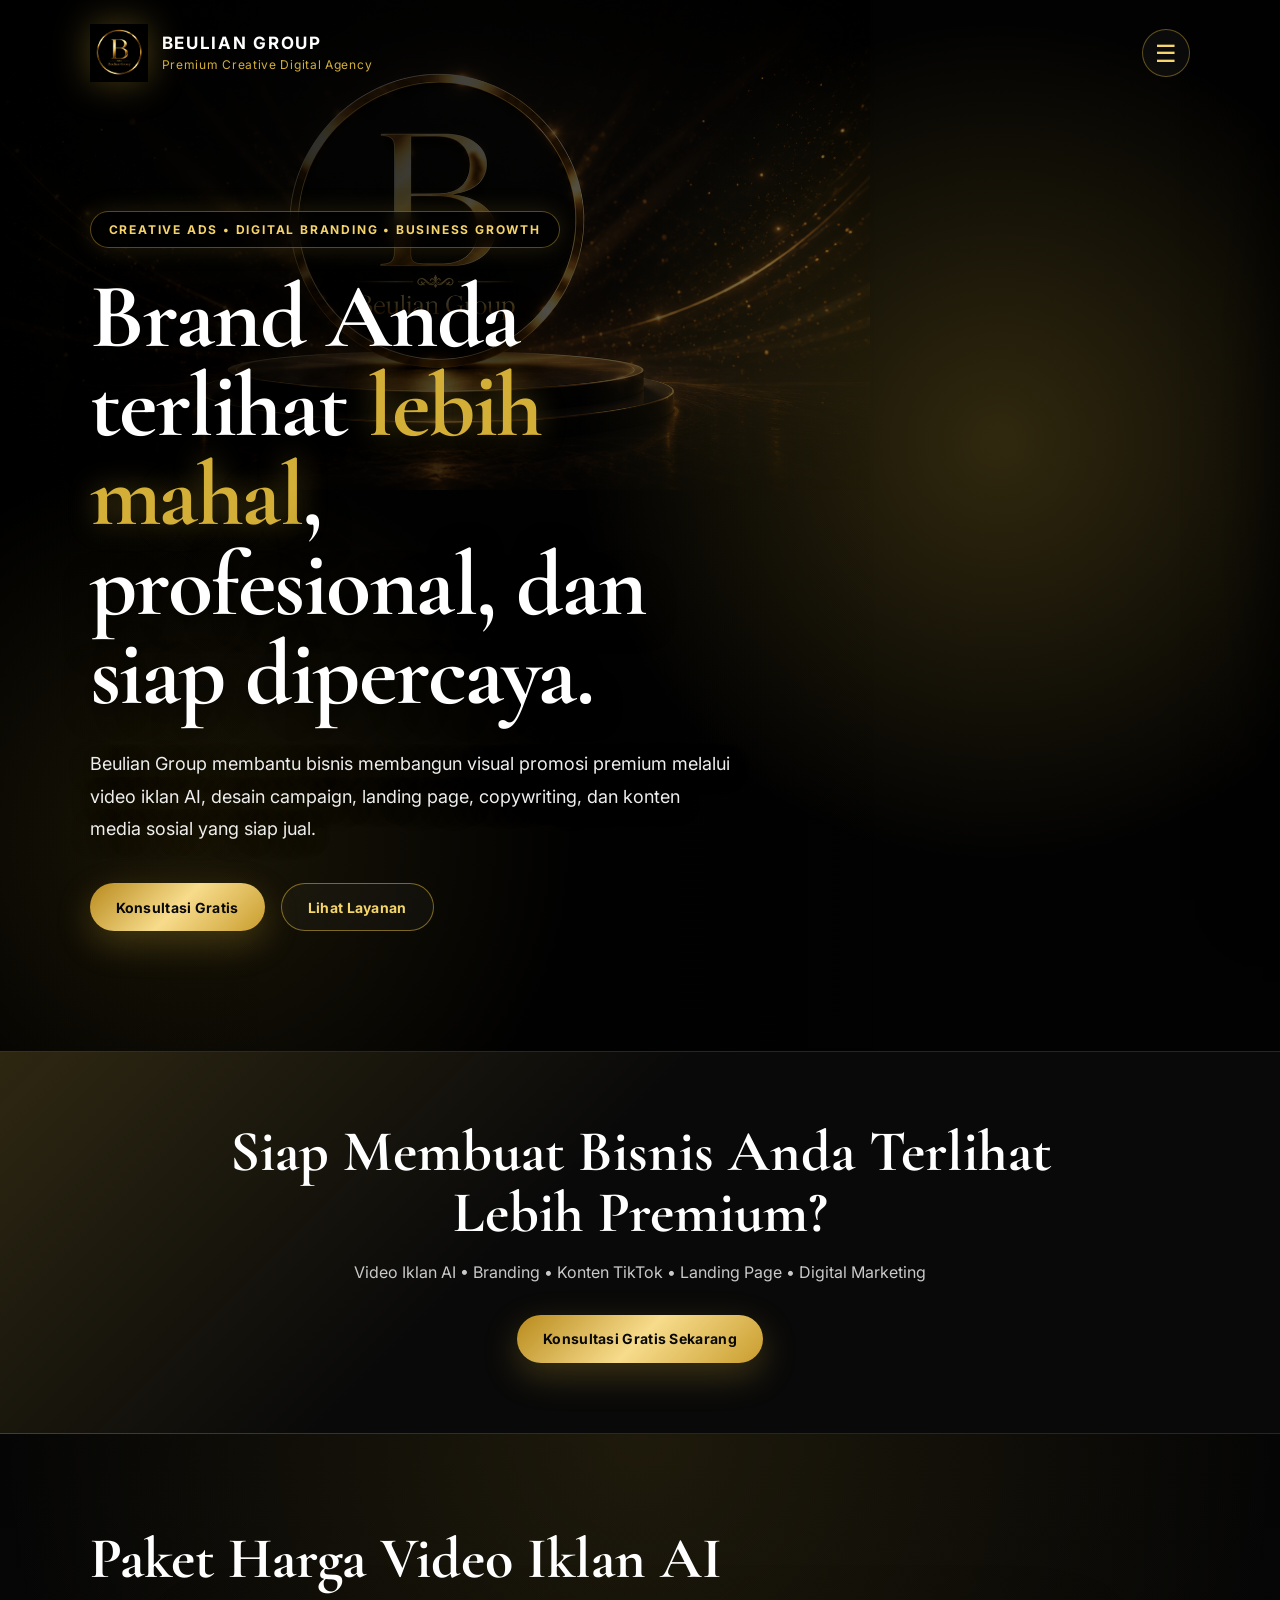
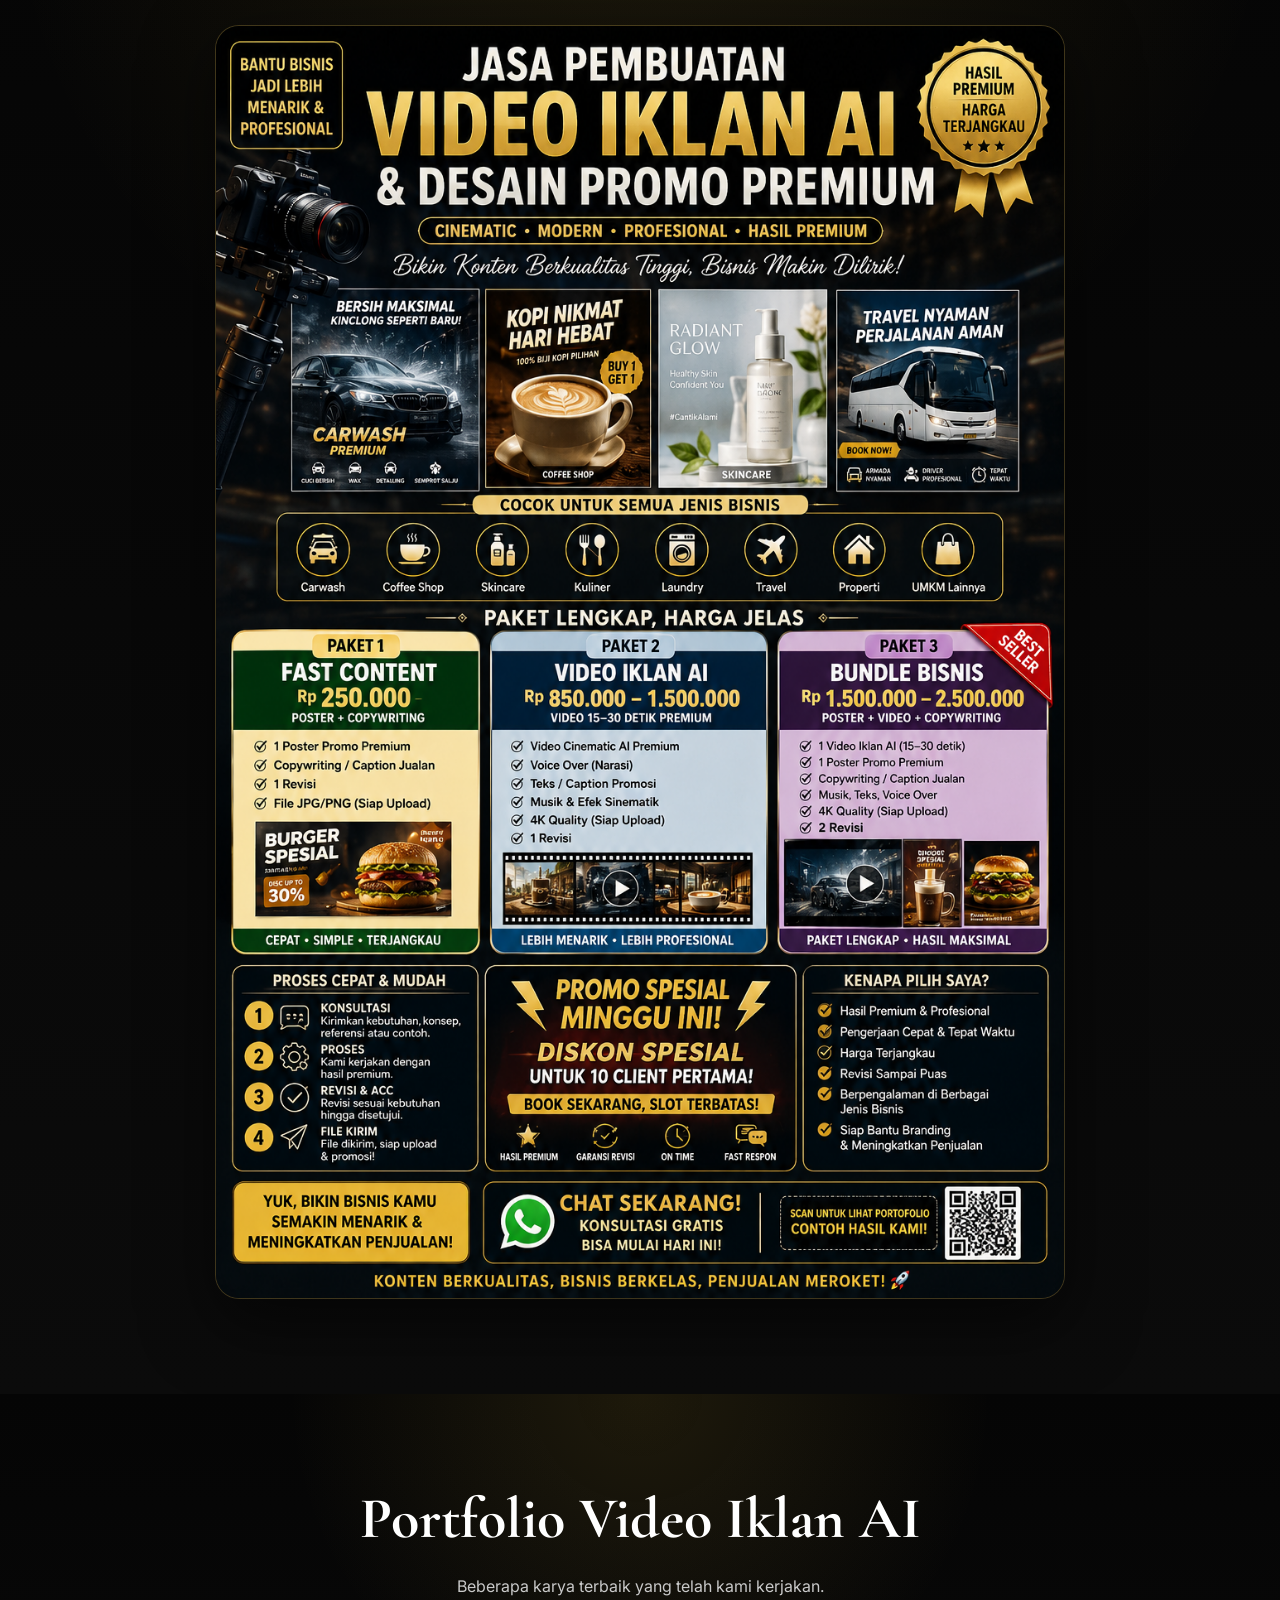
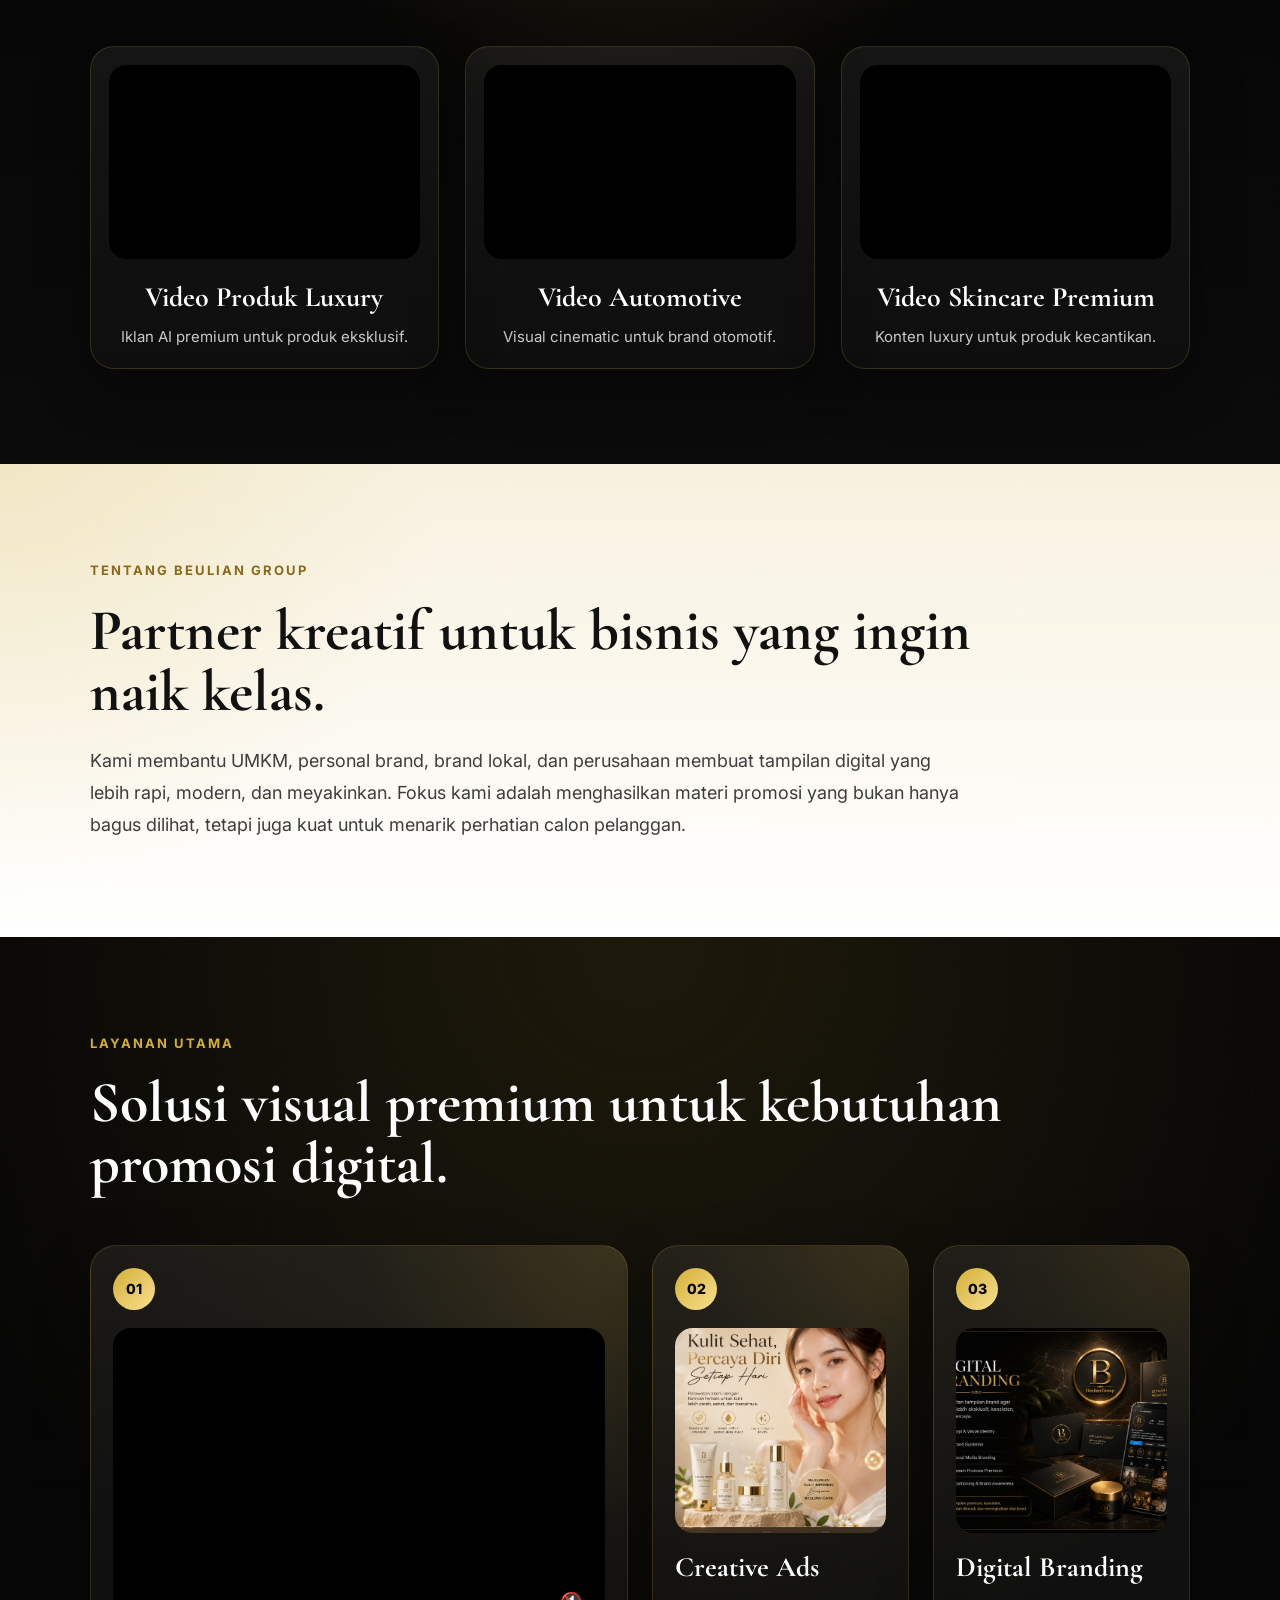
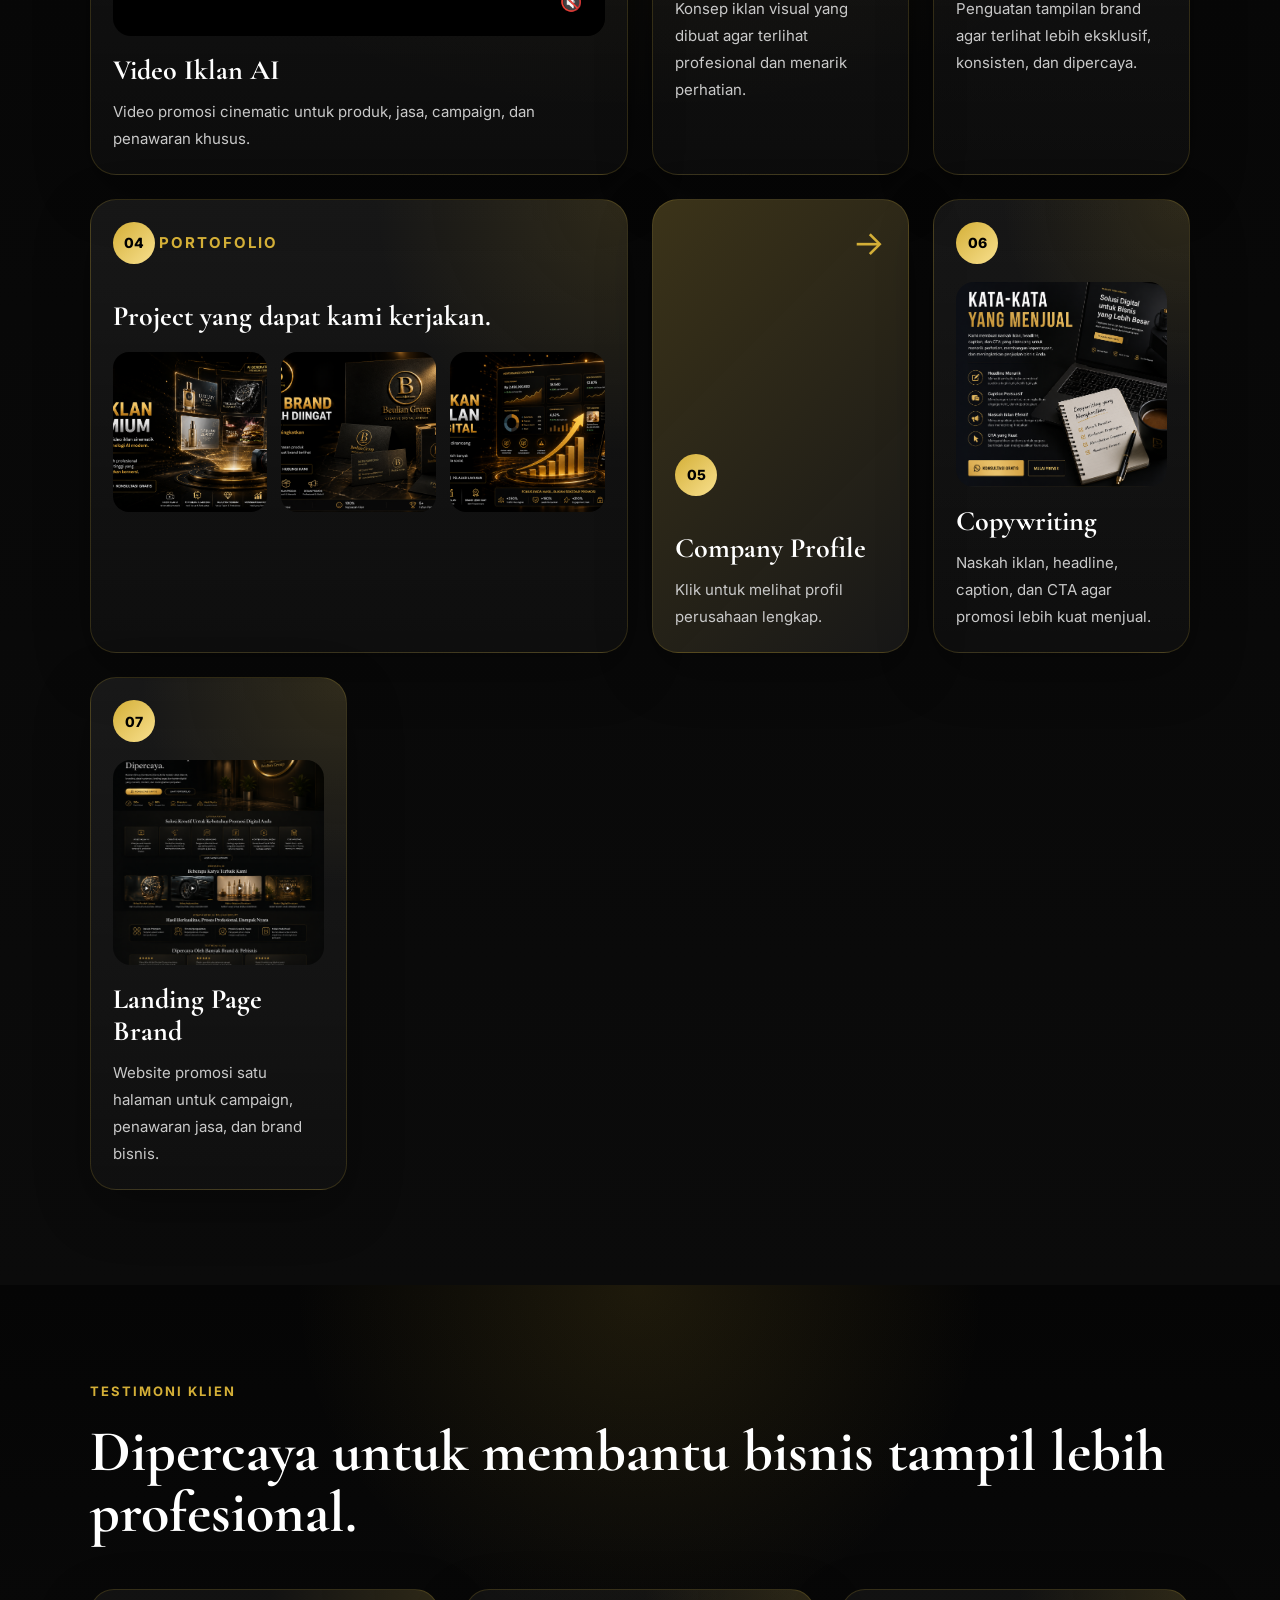
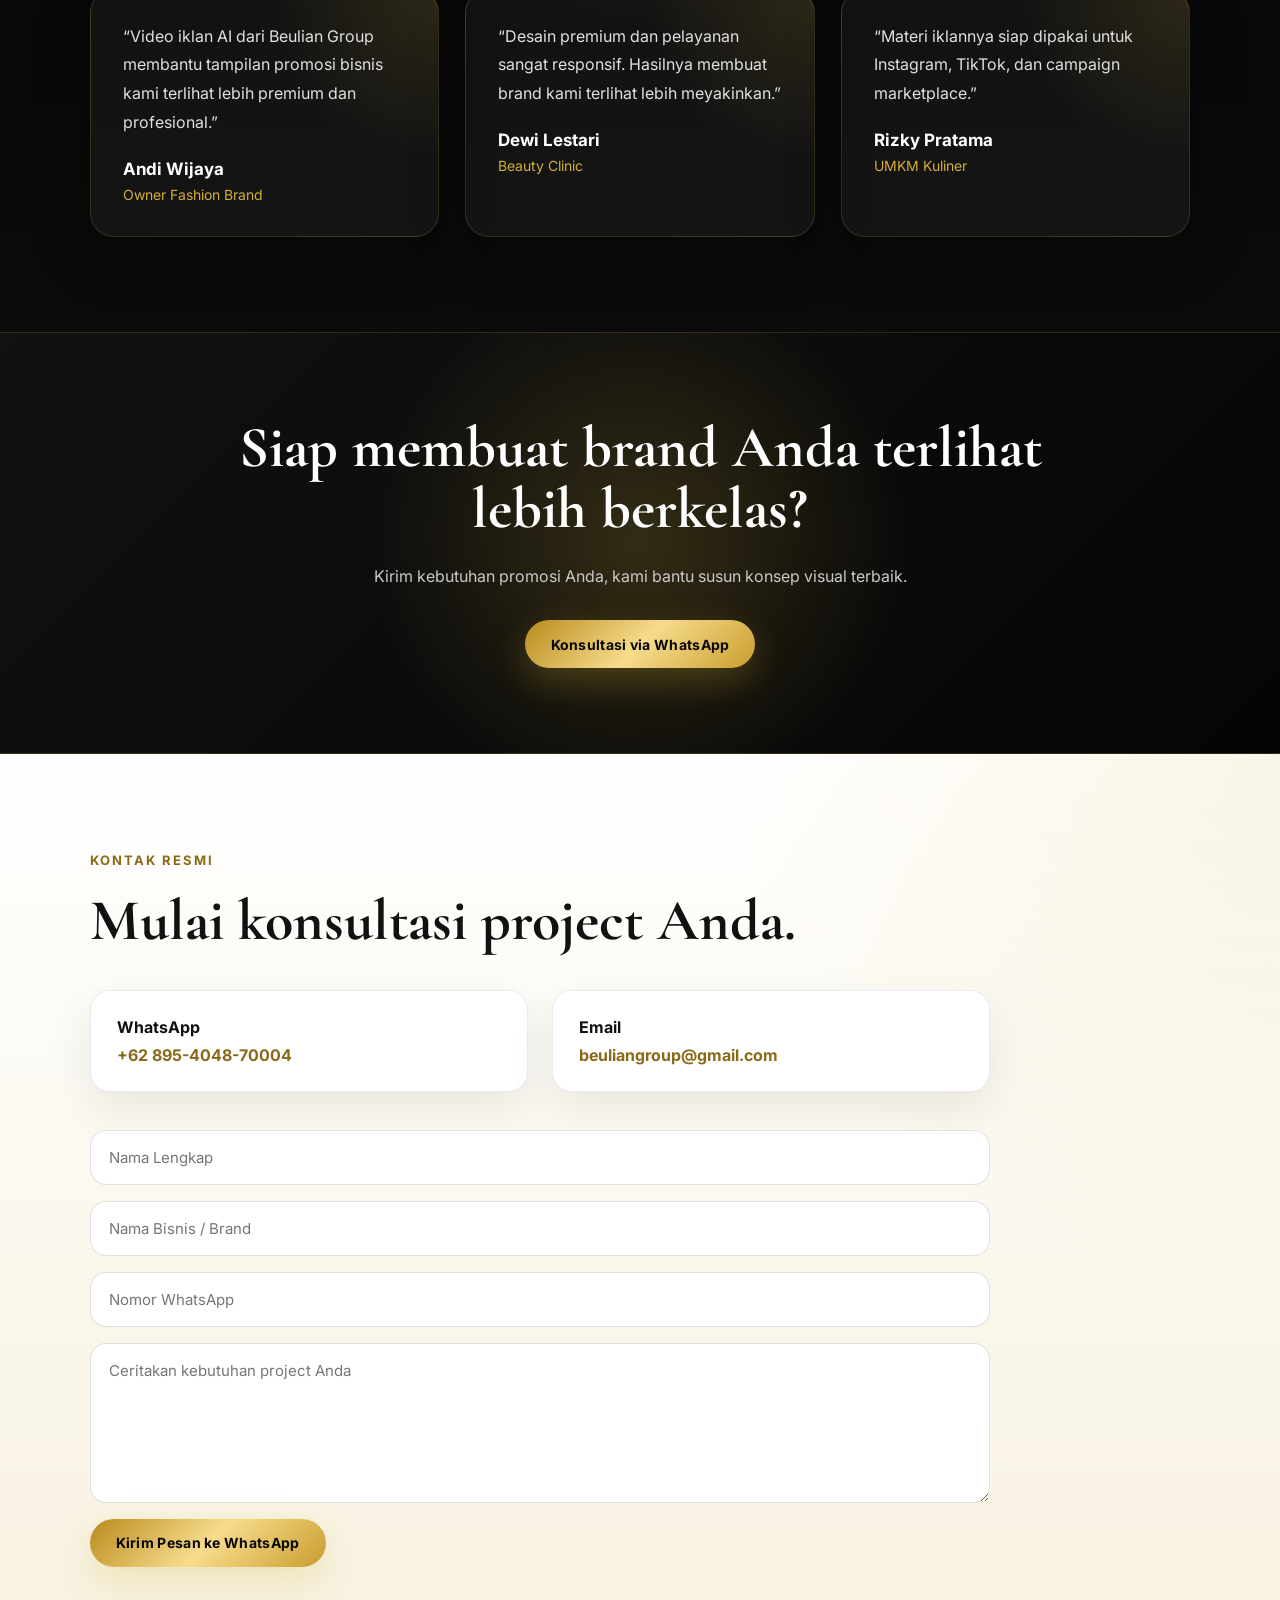
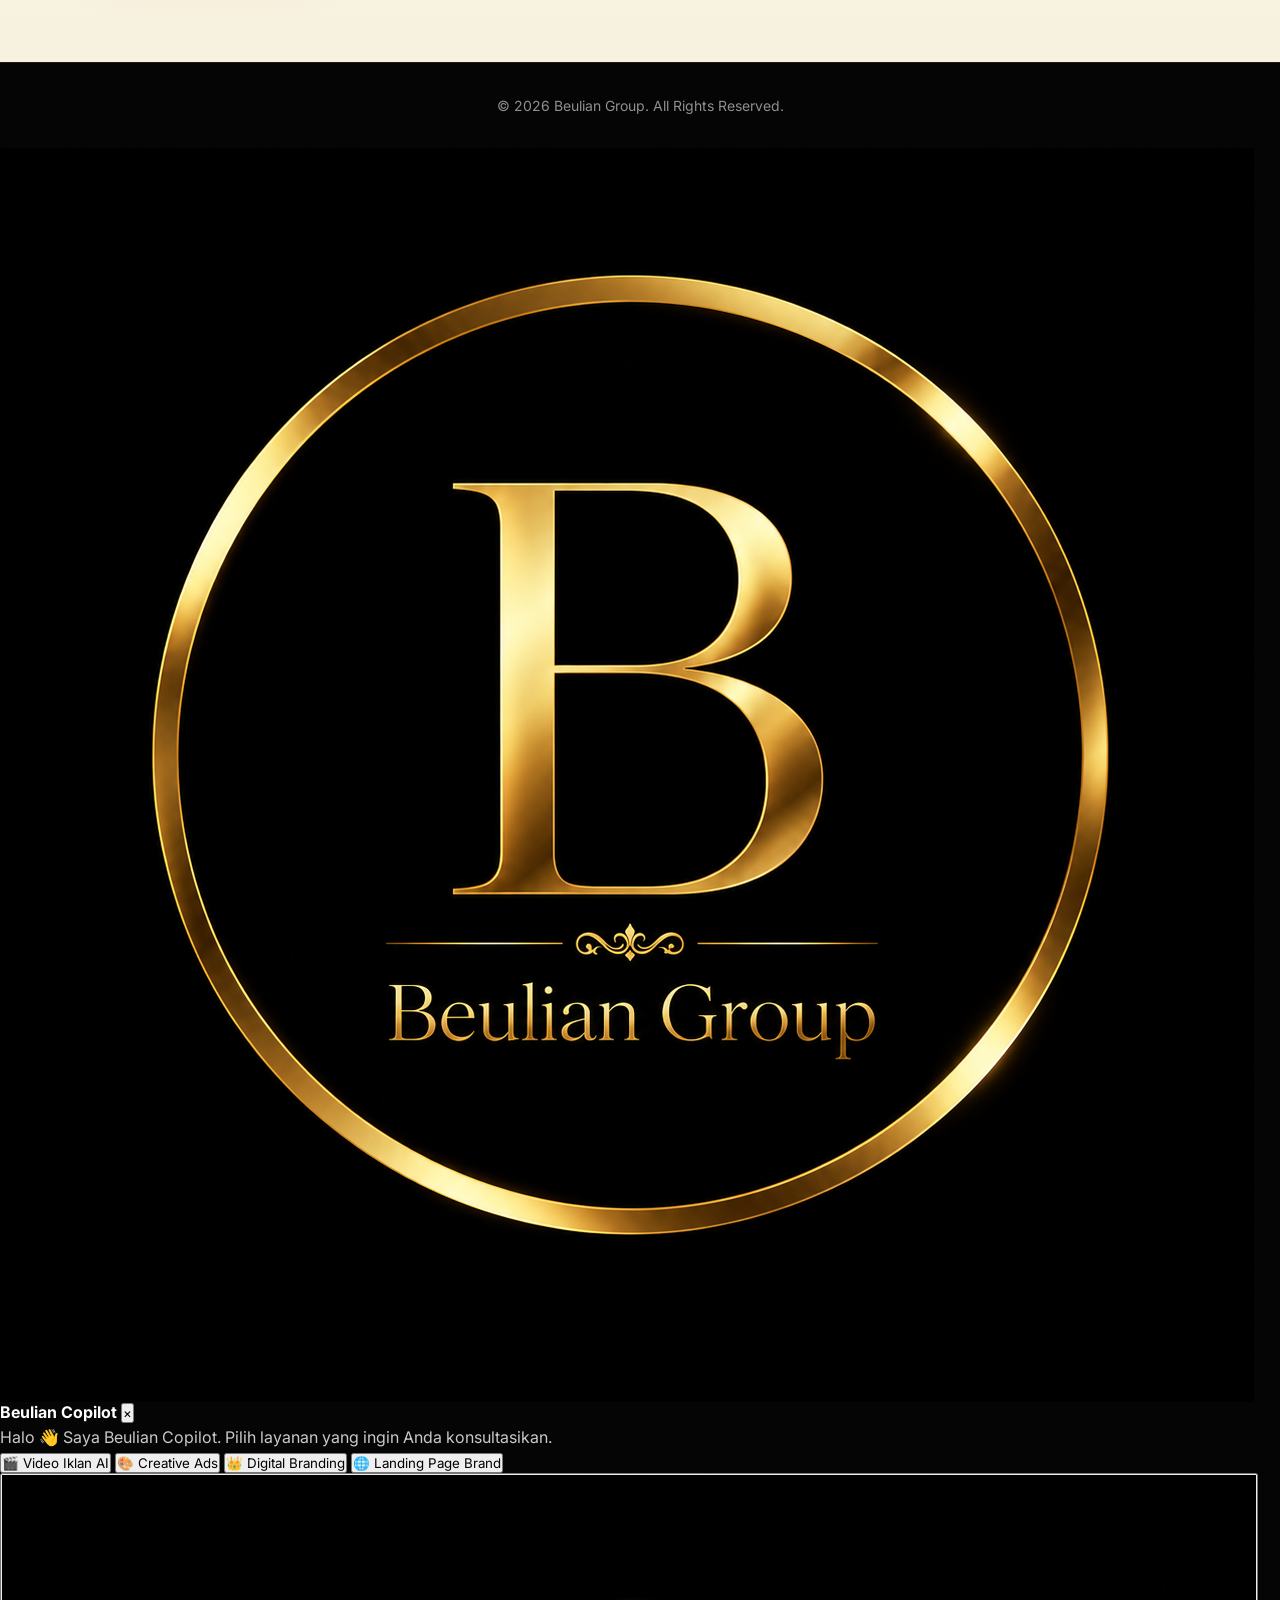
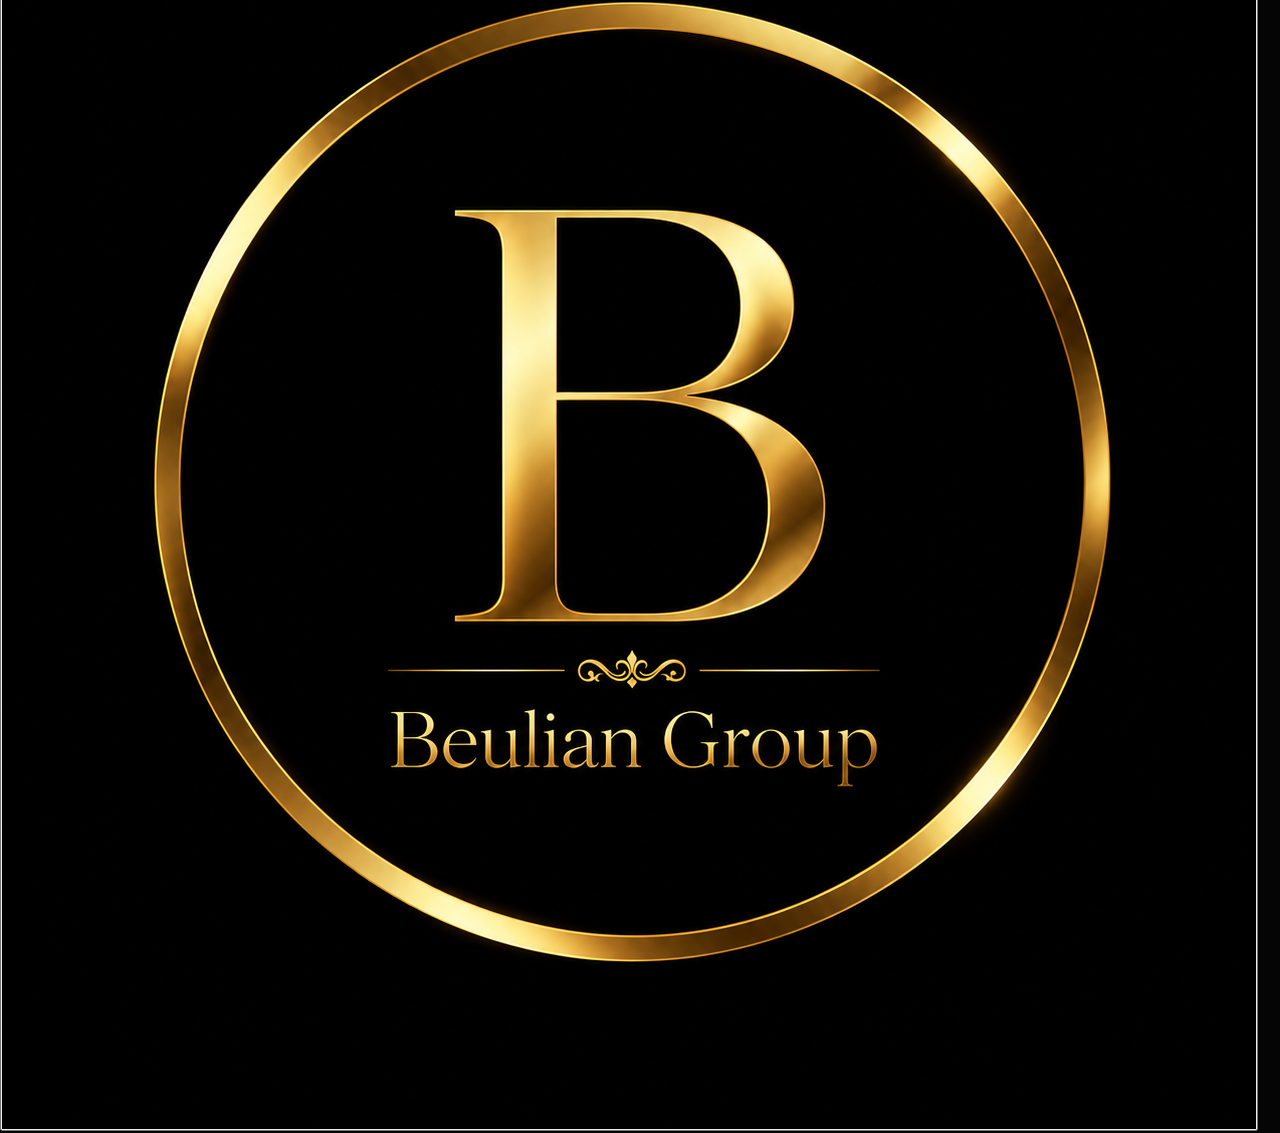
==== commit 152b1002: "Remove video and sound control functions from index.html Removed multiple functions related to video" ====
--- a/index.html
+++ b/index.html
@@ -381,144 +381,8 @@
   <span class="copilot-ring"></span>
   <img src="assets/logo-beulian-group.png" alt="Beulian Copilot">
   <span class="copilot-online"></span>
-</button><!-- SCRIPT FINAL --><script>
-  function openMenu() {
-    document.getElementById("mobileMenu")?.classList.add("active");
-    document.getElementById("menuOverlay")?.classList.add("active");
-    document.body.classList.add("modal-open");
-  }
-
-  function closeMenu() {
-    document.getElementById("mobileMenu")?.classList.remove("active");
-    document.getElementById("menuOverlay")?.classList.remove("active");
-    document.body.classList.remove("modal-open");
-  }
-
-  function muteAllVideosExcept(activeVideo) {
-    document.querySelectorAll("video").forEach(video => {
-      if (video !== activeVideo) {
-        video.muted = true;
-        video.volume = 0;
-      }
-    });
-
-    document.querySelectorAll(".sound-btn").forEach(btn => {
-      btn.innerHTML = "🔇";
-      btn.classList.remove("active");
-    });
-  }
-
-  function toggleSound(event, videoId, btn) {
-    event.preventDefault();
-    event.stopPropagation();
-
-    const video = document.getElementById(videoId);
-    if (!video) return;
-
-    muteAllVideosExcept(video);
-
-    video.muted = !video.muted;
-    video.volume = video.muted ? 0 : 1;
-
-    if (!video.muted) {
-      video.play();
-      btn.innerHTML = "🔊";
-      btn.classList.add("active");
-    } else {
-      btn.innerHTML = "🔇";
-      btn.classList.remove("active");
-    }
-  }
-
-  function openVideoPopup(src) {
-    const popup = document.getElementById("videoPopup");
-    const video = document.getElementById("popupVideo");
-    if (!popup || !video) return;
-
-    muteAllVideosExcept(video);
-
-    popup.classList.add("active");
-    document.body.classList.add("modal-open");
-
-    video.src = src;
-    video.muted = false;
-    video.volume = 1;
-    video.controls = true;
-    video.play();
-  }
-
-  function closeVideoPopup() {
-    const popup = document.getElementById("videoPopup");
-    const video = document.getElementById("popupVideo");
-
-    if (video) {
-      video.pause();
-      video.removeAttribute("src");
-      video.load();
-    }
-
-    popup?.classList.remove("active");
-    document.body.classList.remove("modal-open");
-  }
-
-  function openLightbox(src) {
-    const lightbox = document.getElementById("lightbox");
-    const image = document.getElementById("lightbox-img");
-    if (!lightbox || !image) return;
-
-    image.src = src;
-    lightbox.classList.add("active");
-    document.body.classList.add("modal-open");
-  }
-
-  function closeLightbox() {
-    document.getElementById("lightbox")?.classList.remove("active");
-
-    const image = document.getElementById("lightbox-img");
-    if (image) image.src = "";
-
-    document.body.classList.remove("modal-open");
-  }
-
-  function sendToWhatsApp(event) {
-    event.preventDefault();
-
-    const nama = document.getElementById("nama").value.trim();
-    const bisnis = document.getElementById("bisnis").value.trim();
-    const whatsapp = document.getElementById("whatsapp").value.trim();
-    const pesan = document.getElementById("pesan").value.trim();
-
-    const text =
-      "Halo Beulian Group,\n\n" +
-      "Nama: " + nama + "\n" +
-      "Bisnis/Brand: " + bisnis + "\n" +
-      "WhatsApp: " + whatsapp + "\n" +
-      "Pesan: " + pesan;
-
-    window.open("https://wa.me/62895404870004?text=" + encodeURIComponent(text), "_blank");
-  }
-
-  function toggleCopilot() {
-    document.getElementById("copilotBox")?.classList.toggle("active");
-  }
-
-  function copilotWA(layanan) {
-    const pesan = "Halo Beulian Group, saya ingin konsultasi layanan " + layanan + ".";
-    window.open("https://wa.me/62895404870004?text=" + encodeURIComponent(pesan), "_blank");
-  }
-
-  document.addEventListener("keydown", function(event) {
-    if (event.key === "Escape") {
-      closeLightbox();
-      closeVideoPopup();
-      closeMenu();
-      document.getElementById("copilotBox")?.classList.remove("active");
-    }
-  });
-</script>
-  
-<!-- SCRIPT FINAL -->
-<script>
+</button>
+  <!-- SCRIPT FINAL --><script>
     function openMenu() {
       const mobileMenu = document.getElementById("mobileMenu");
       const menuOverlay = document.getElementById("menuOverlay");
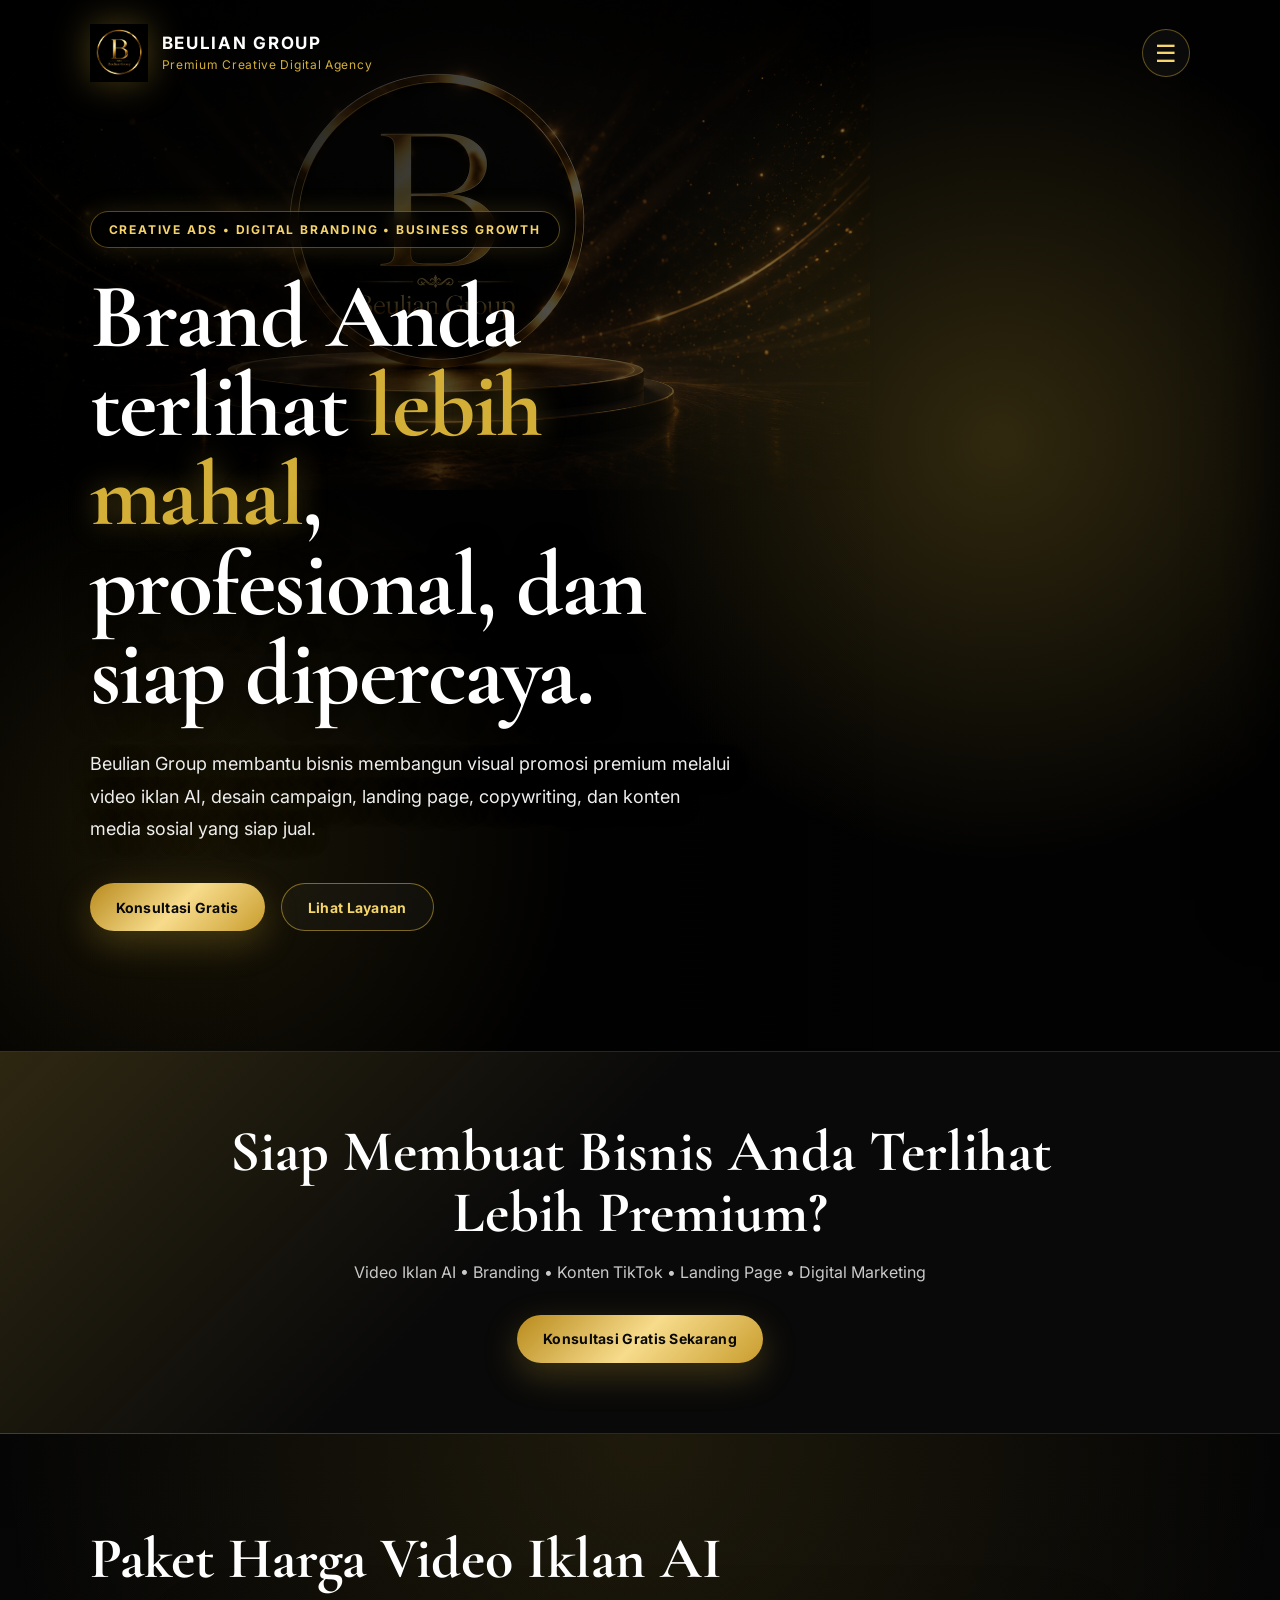
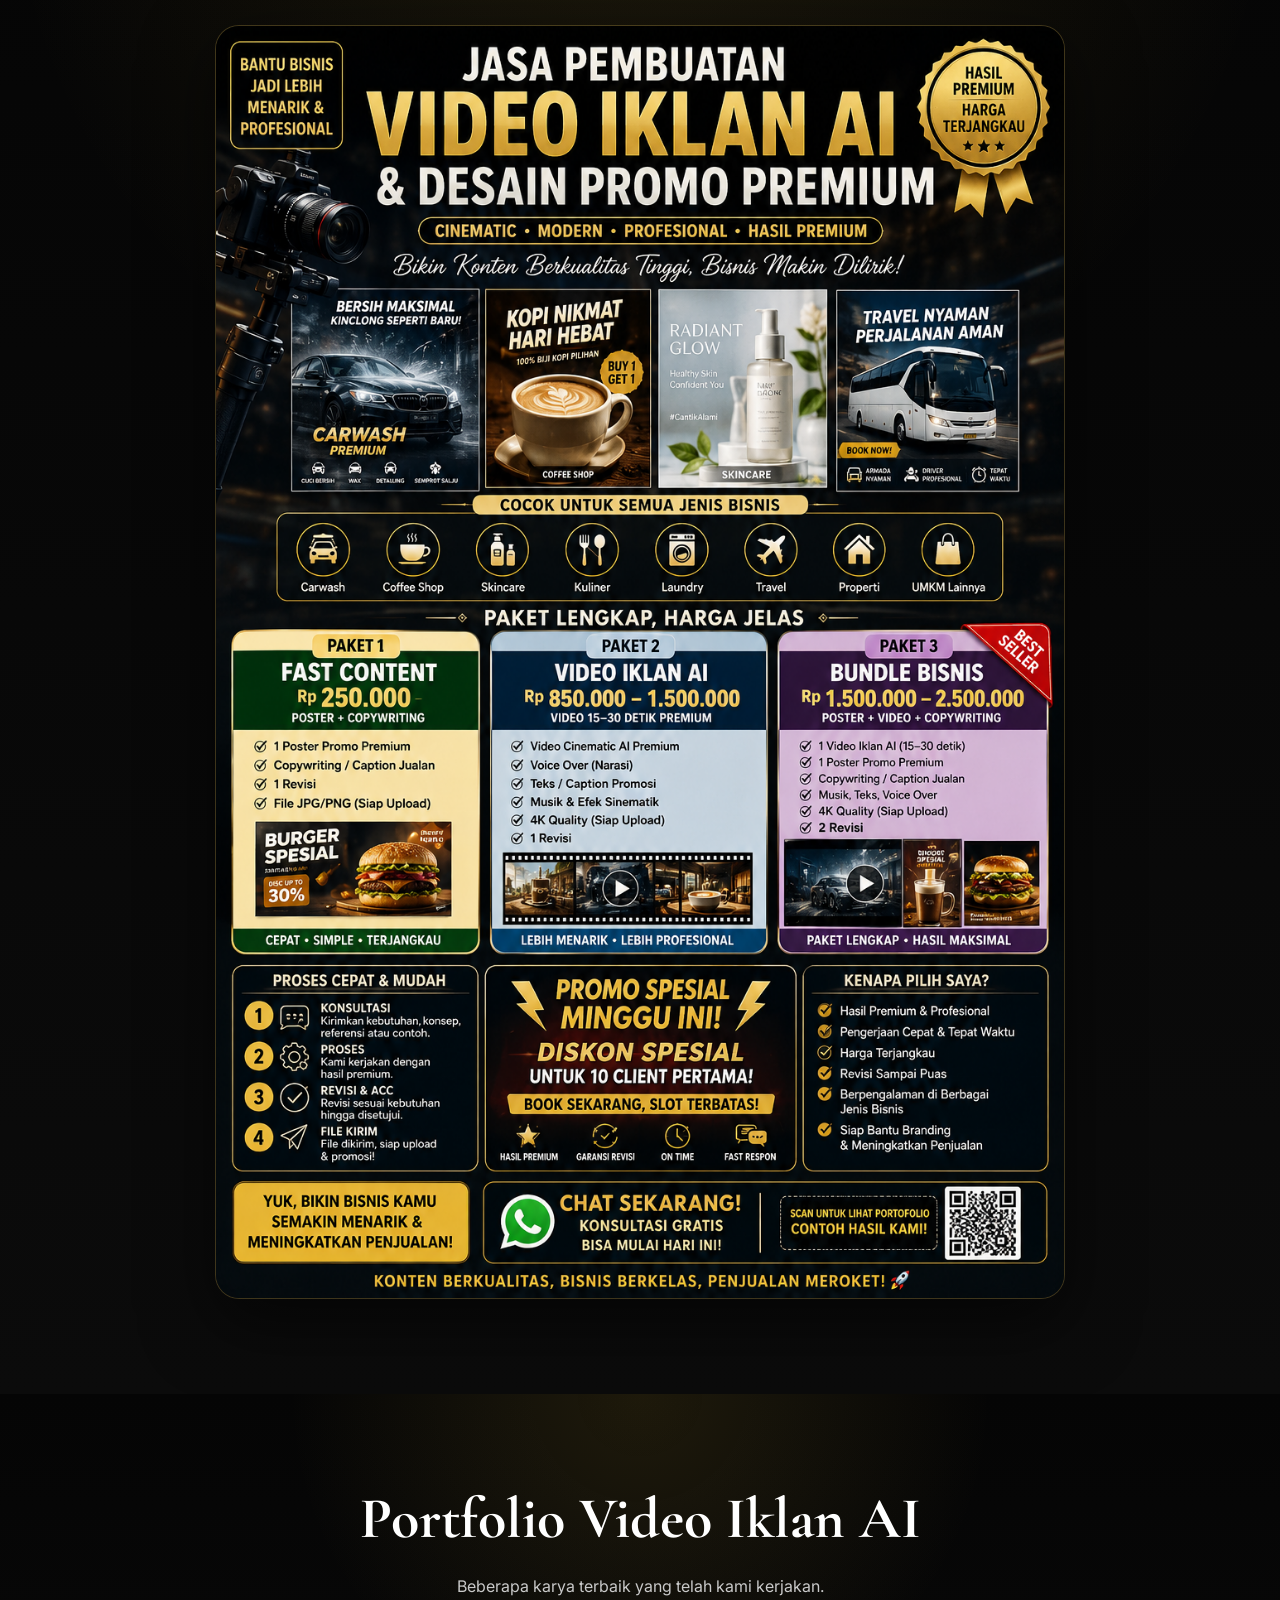
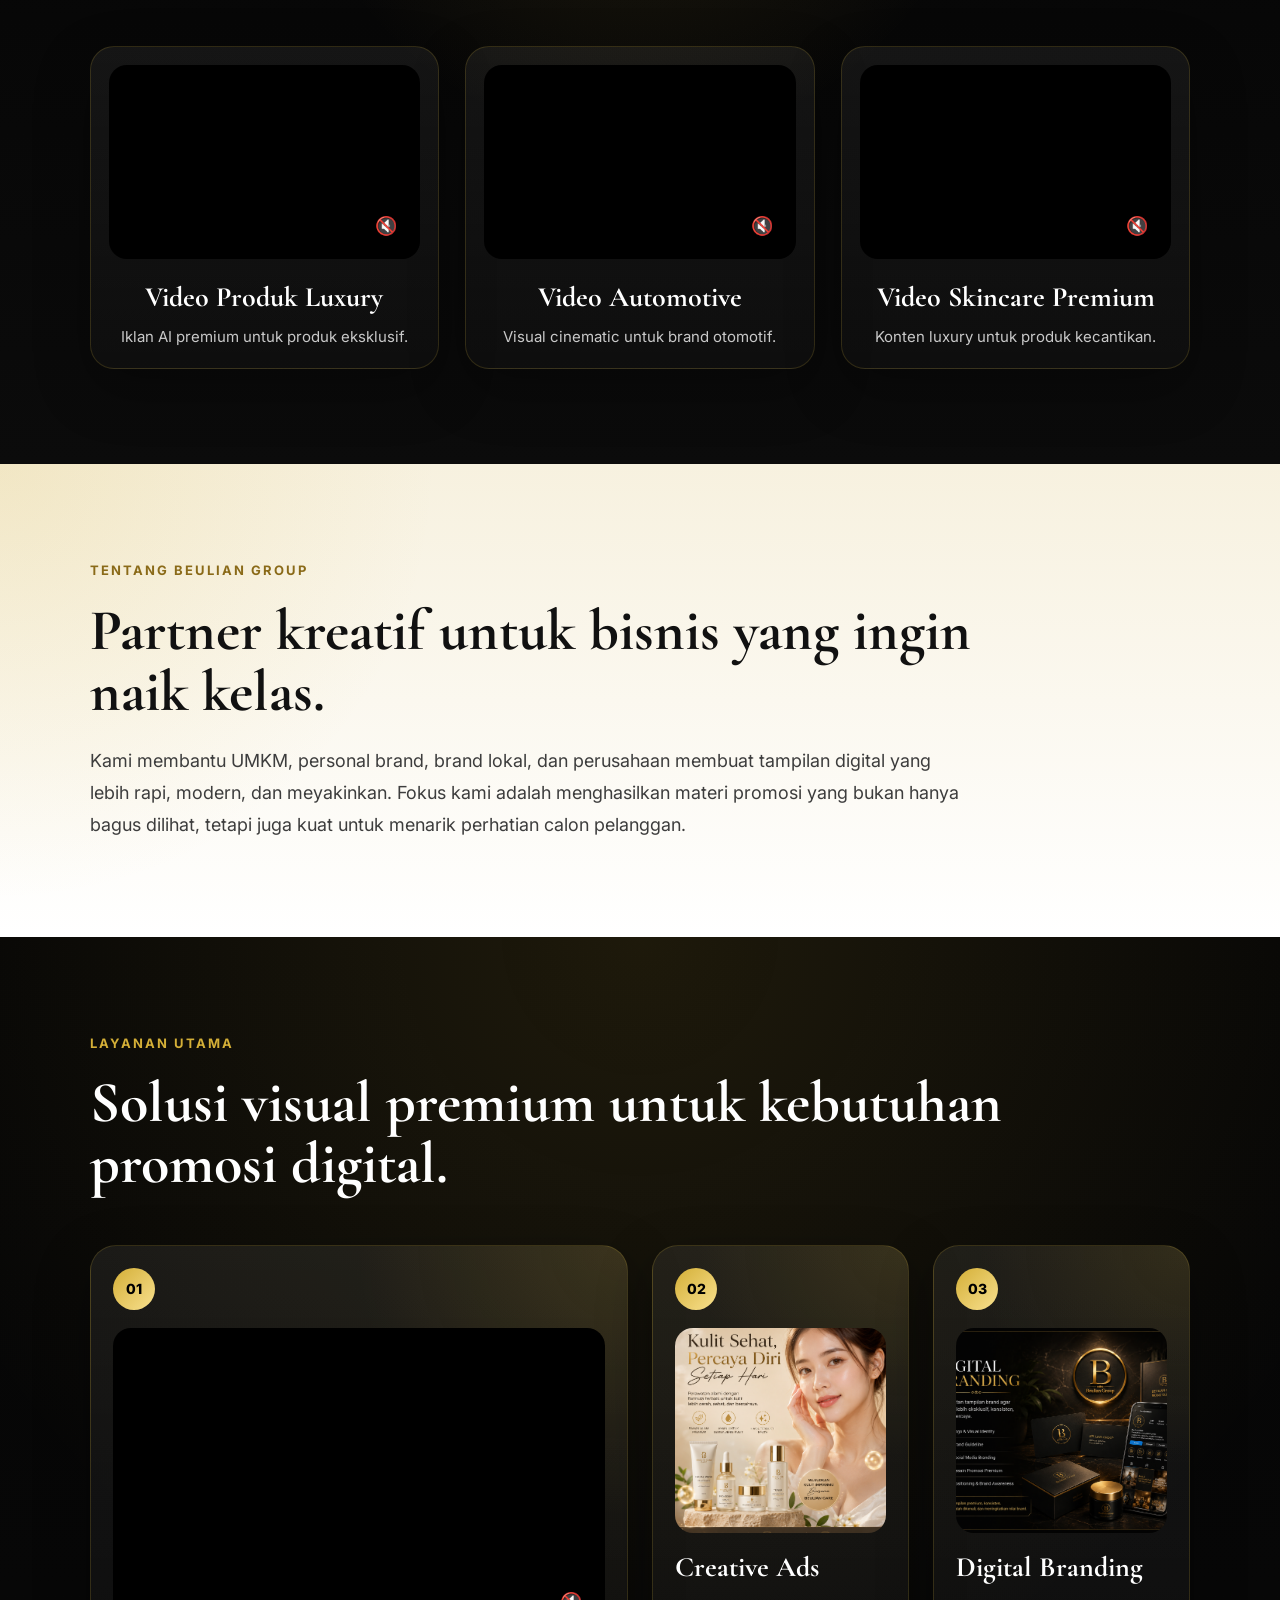
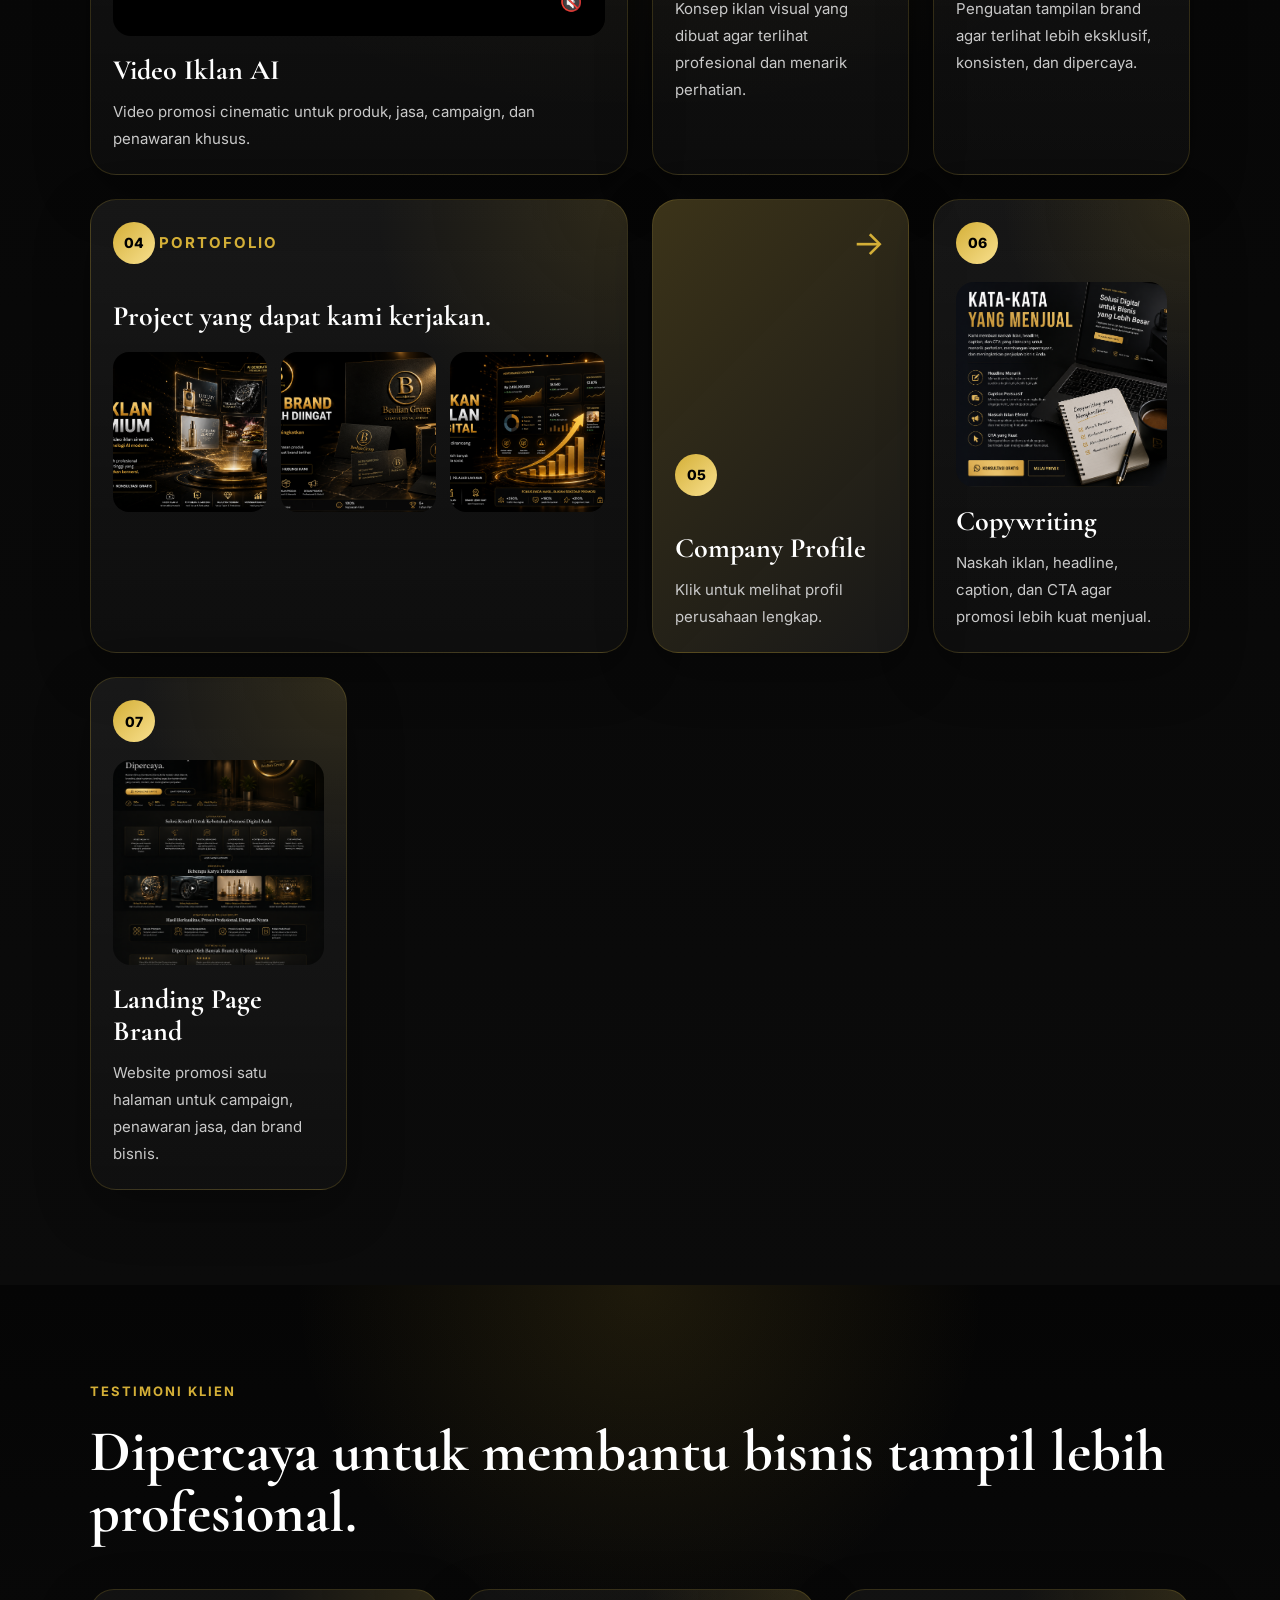
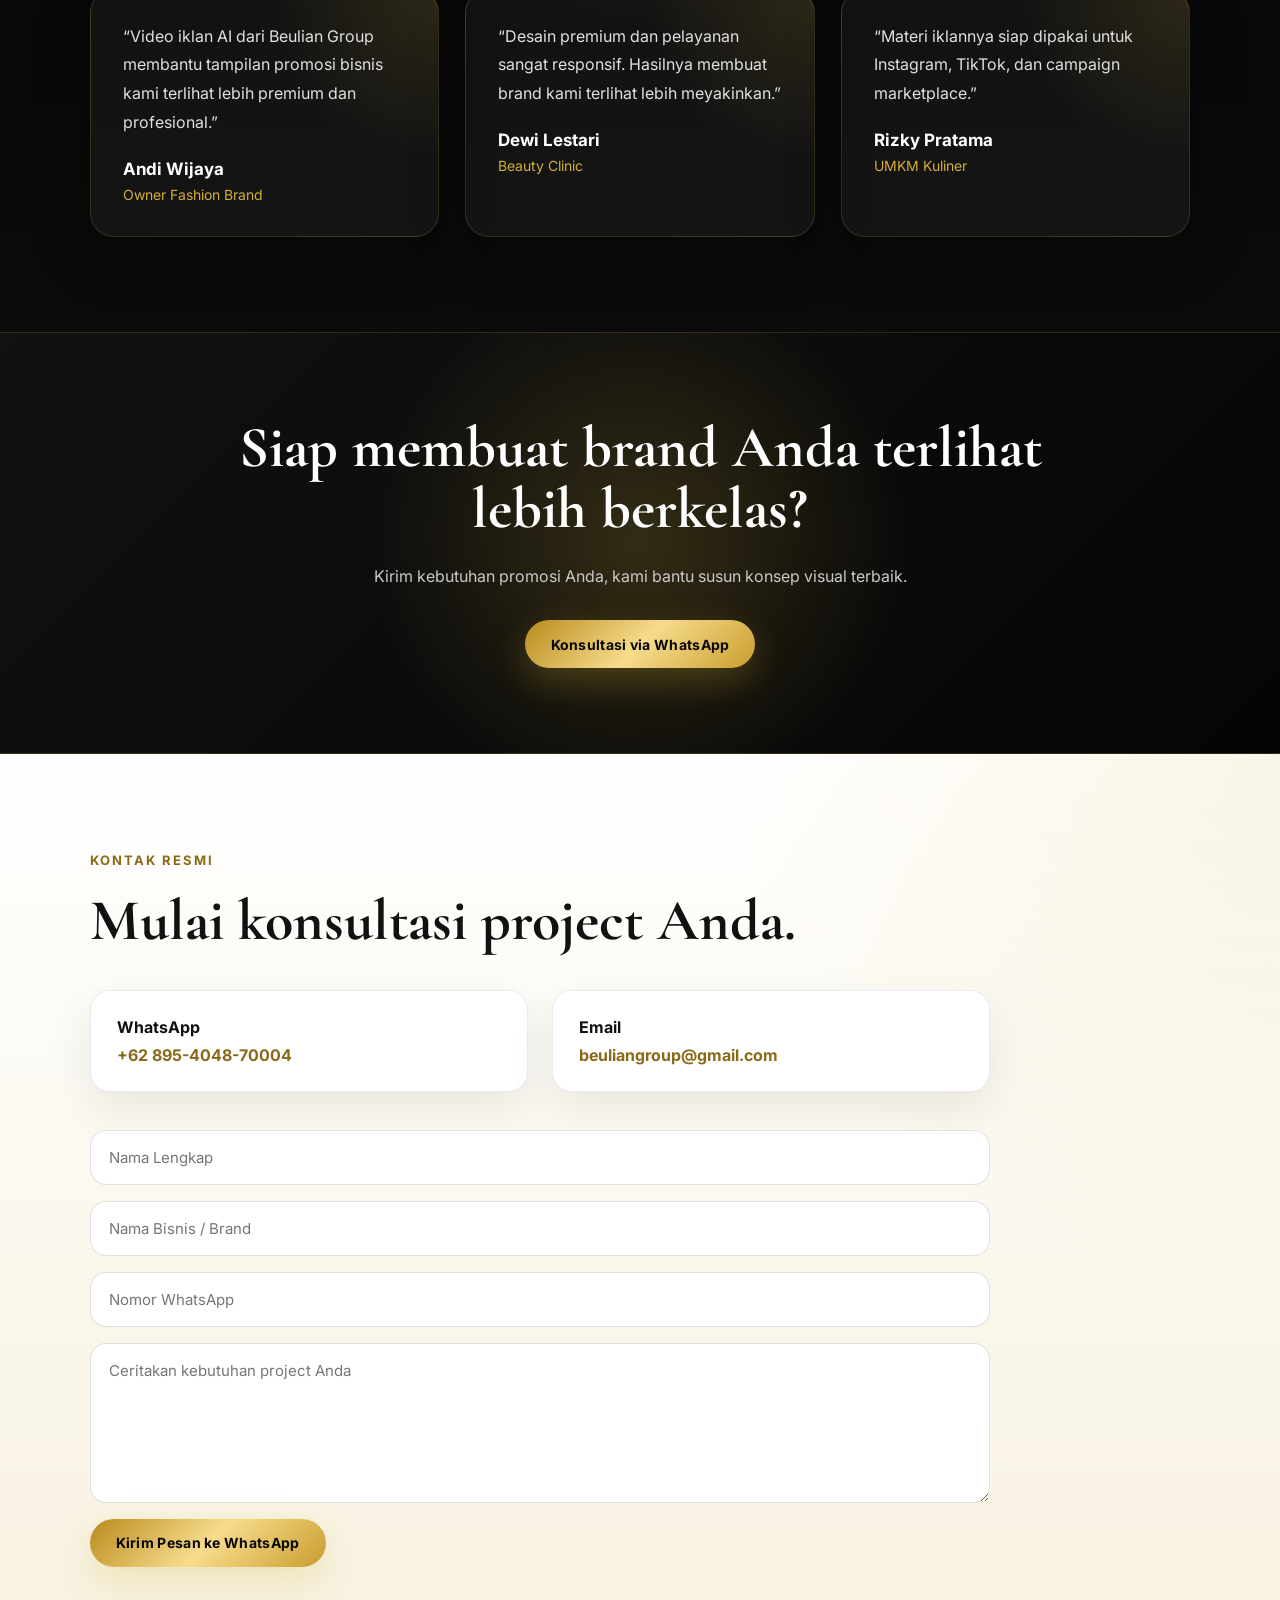
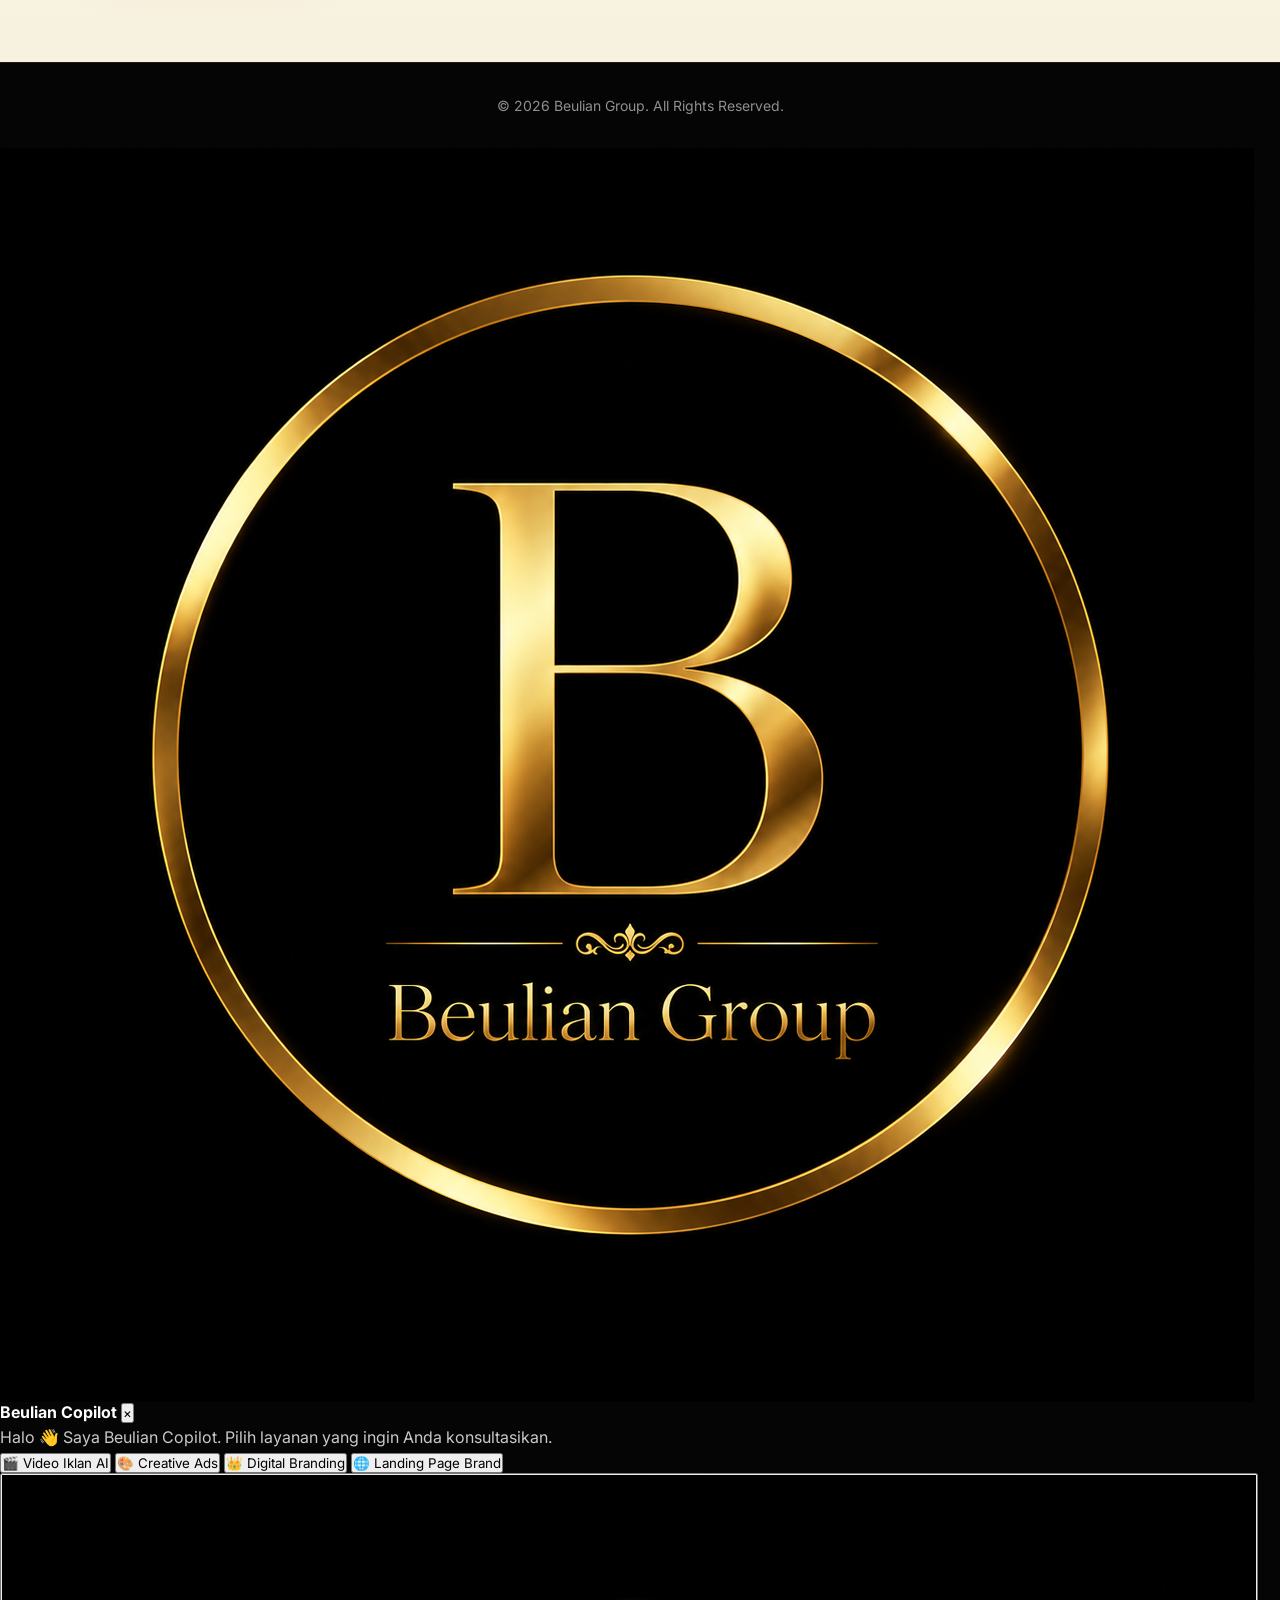
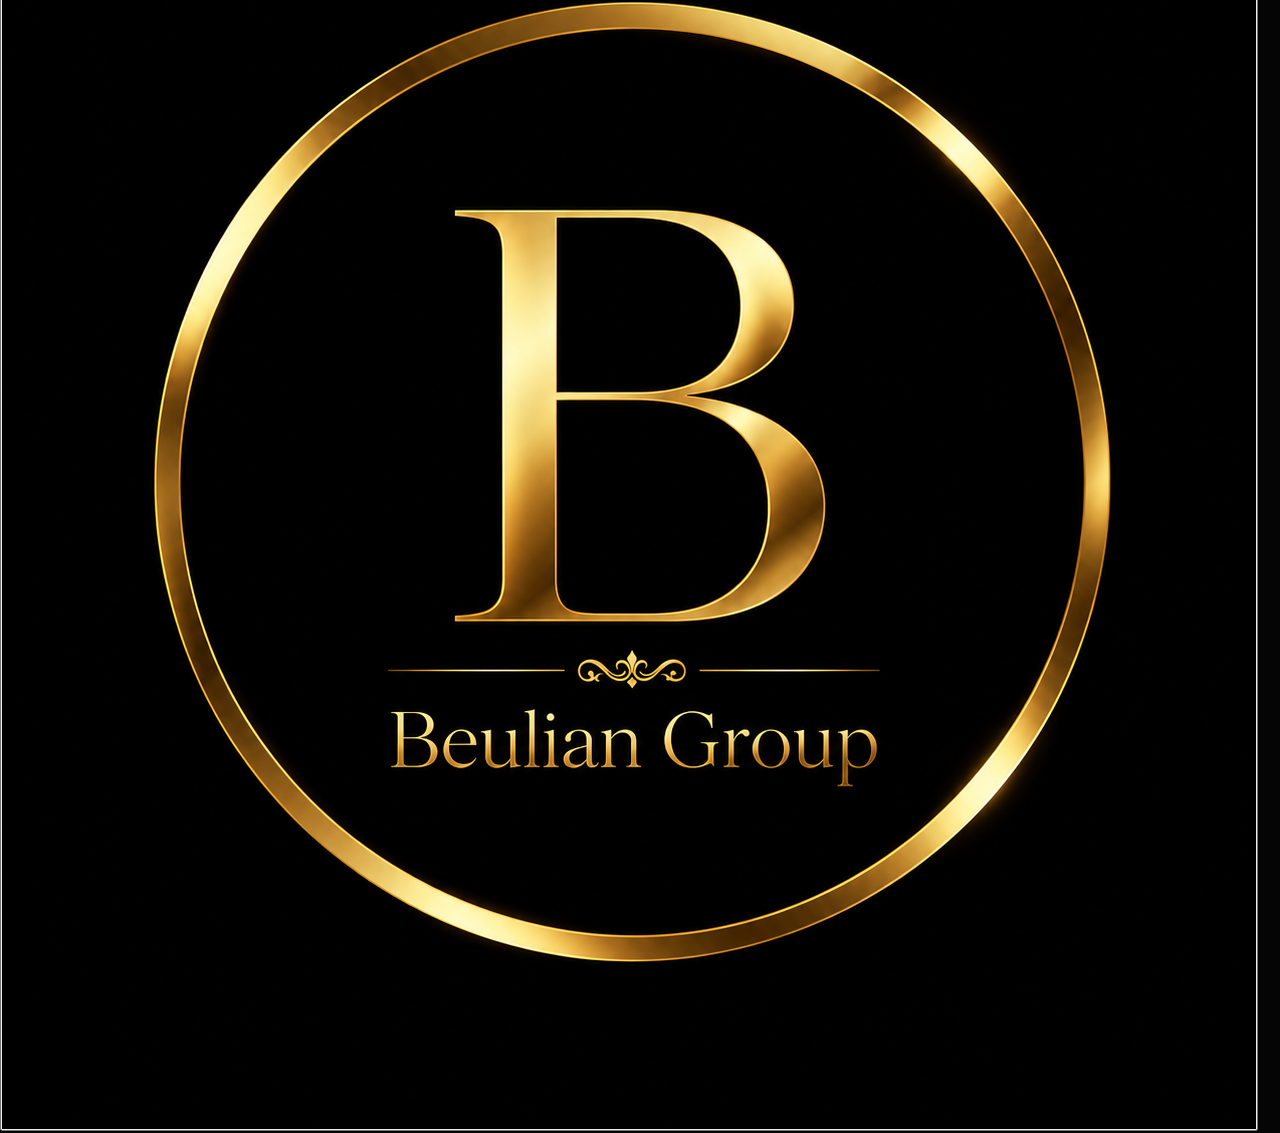
==== commit 66f42f30: "Update index.html" ====
--- a/index.html
+++ b/index.html
@@ -365,7 +365,9 @@
   </div>
 <!-- FOOTER --><footer>
   <p>© 2026 Beulian Group. All Rights Reserved.</p>
-</footer><!-- BEULIAN COPILOT FINAL --><div id="copilotBox" class="copilot-box">
+</footer>
+  
+  <!-- BEULIAN COPILOT FINAL --><div id="copilotBox" class="copilot-box">
   <div class="copilot-header">
     <img src="assets/logo-beulian-group.png" alt="Beulian Copilot">
     <strong>Beulian Copilot</strong>
@@ -382,7 +384,11 @@
   <img src="assets/logo-beulian-group.png" alt="Beulian Copilot">
   <span class="copilot-online"></span>
 </button>
-  <!-- SCRIPT FINAL --><script>
+
+</script>
+  
+  <!-- SCRIPT FINAL -->
+  <script>
     function openMenu() {
       const mobileMenu = document.getElementById("mobileMenu");
       const menuOverlay = document.getElementById("menuOverlay");
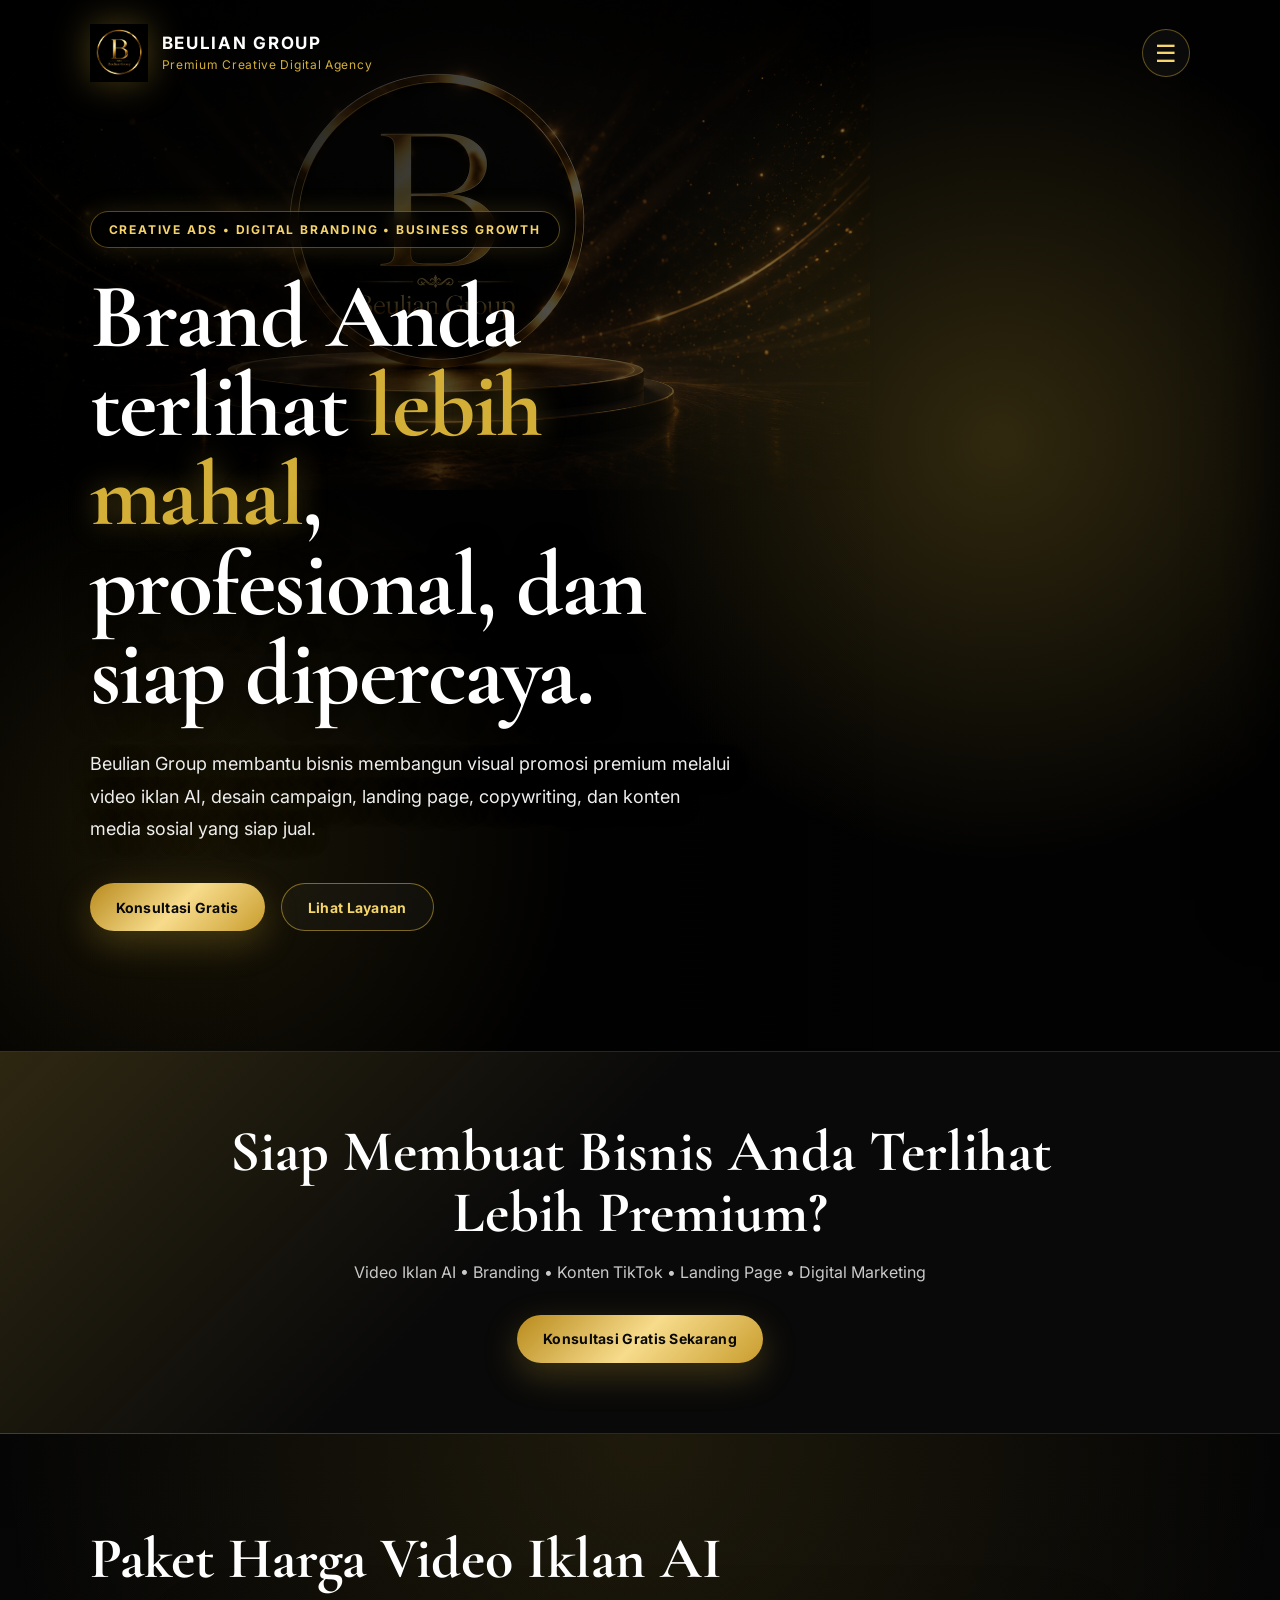
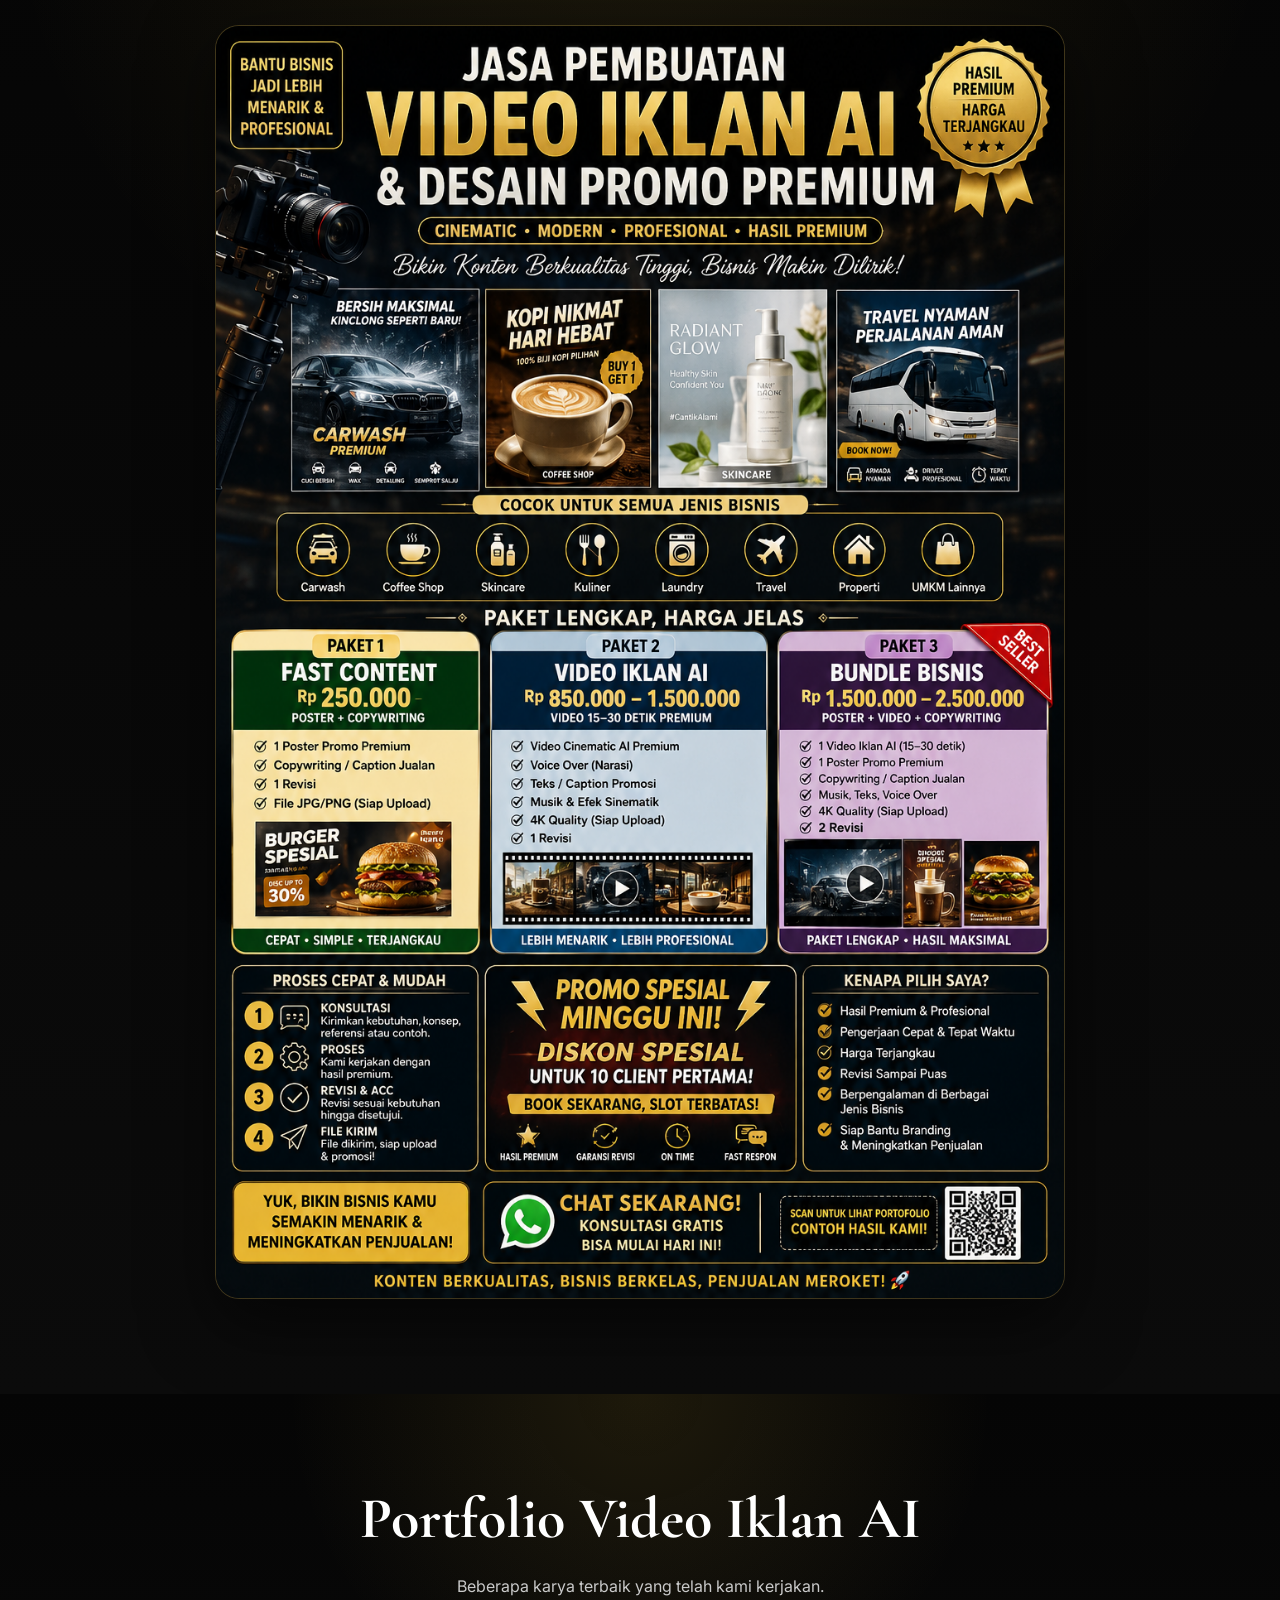
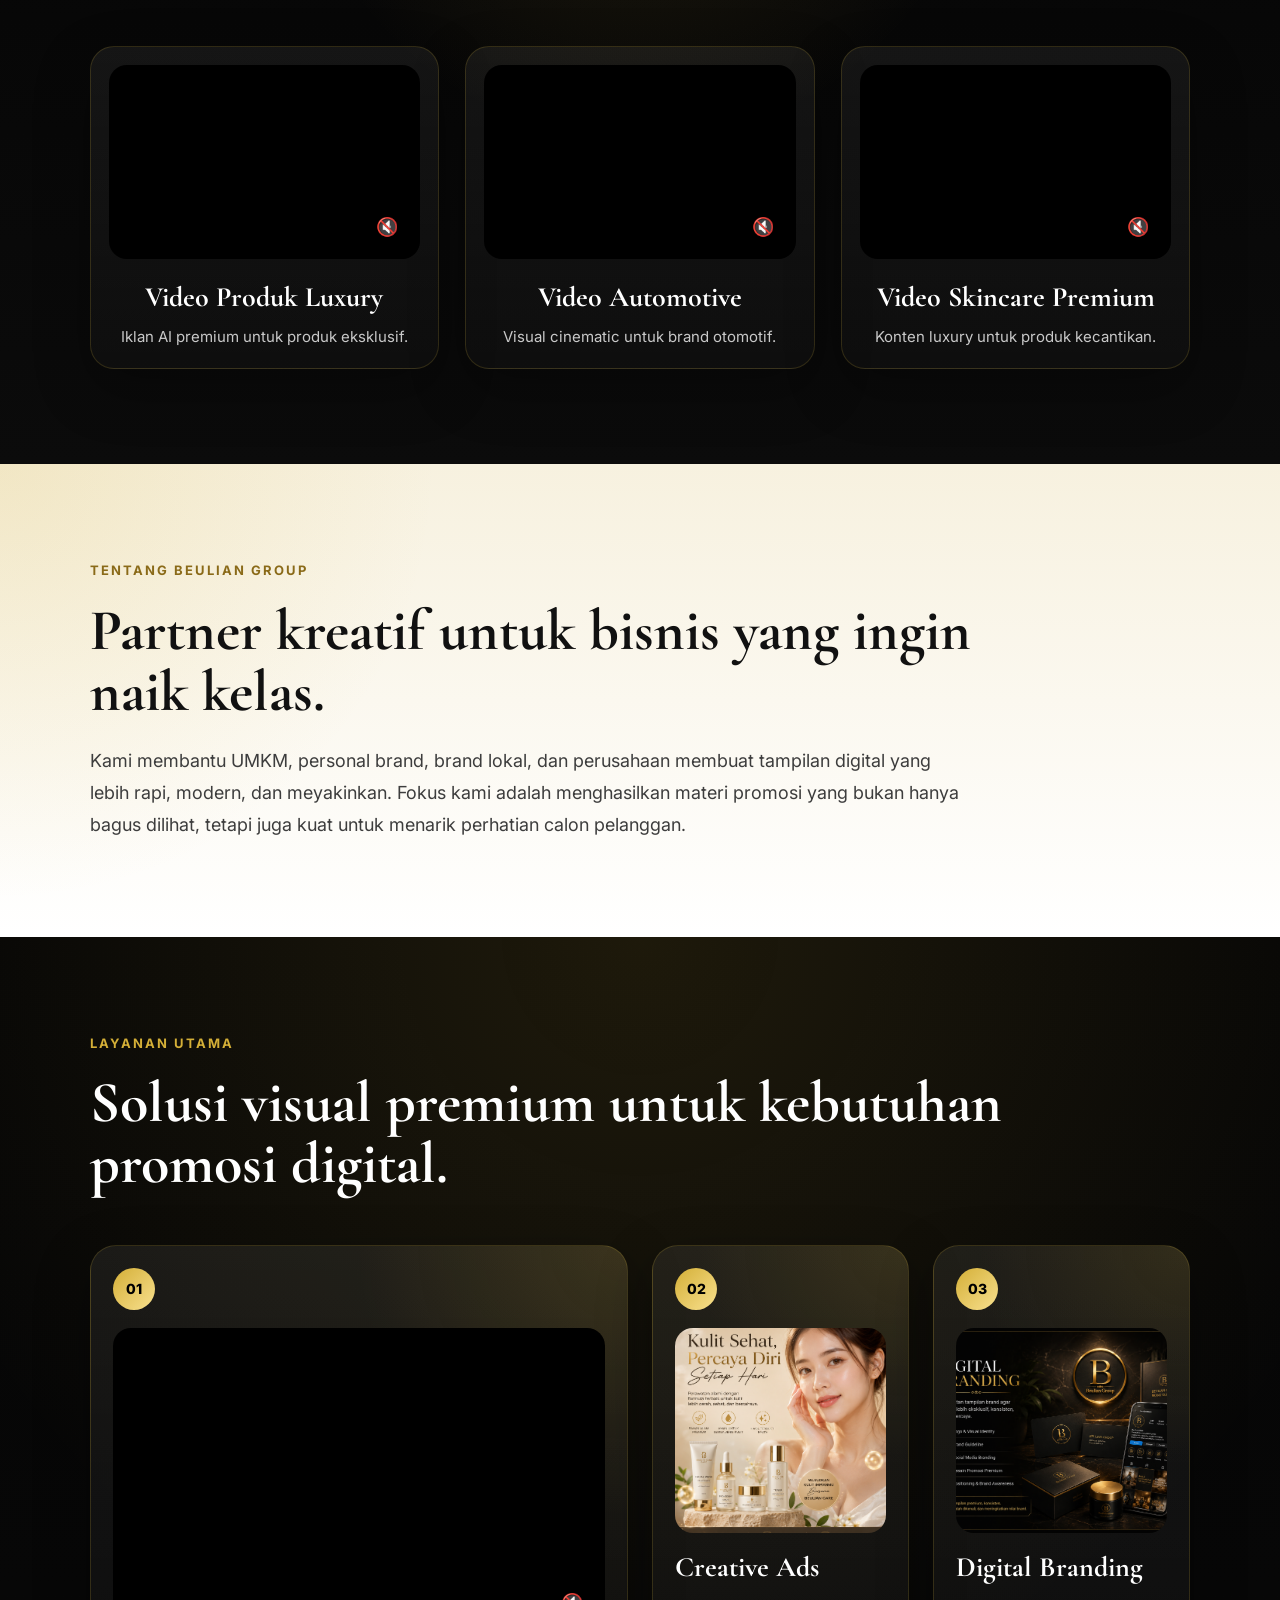
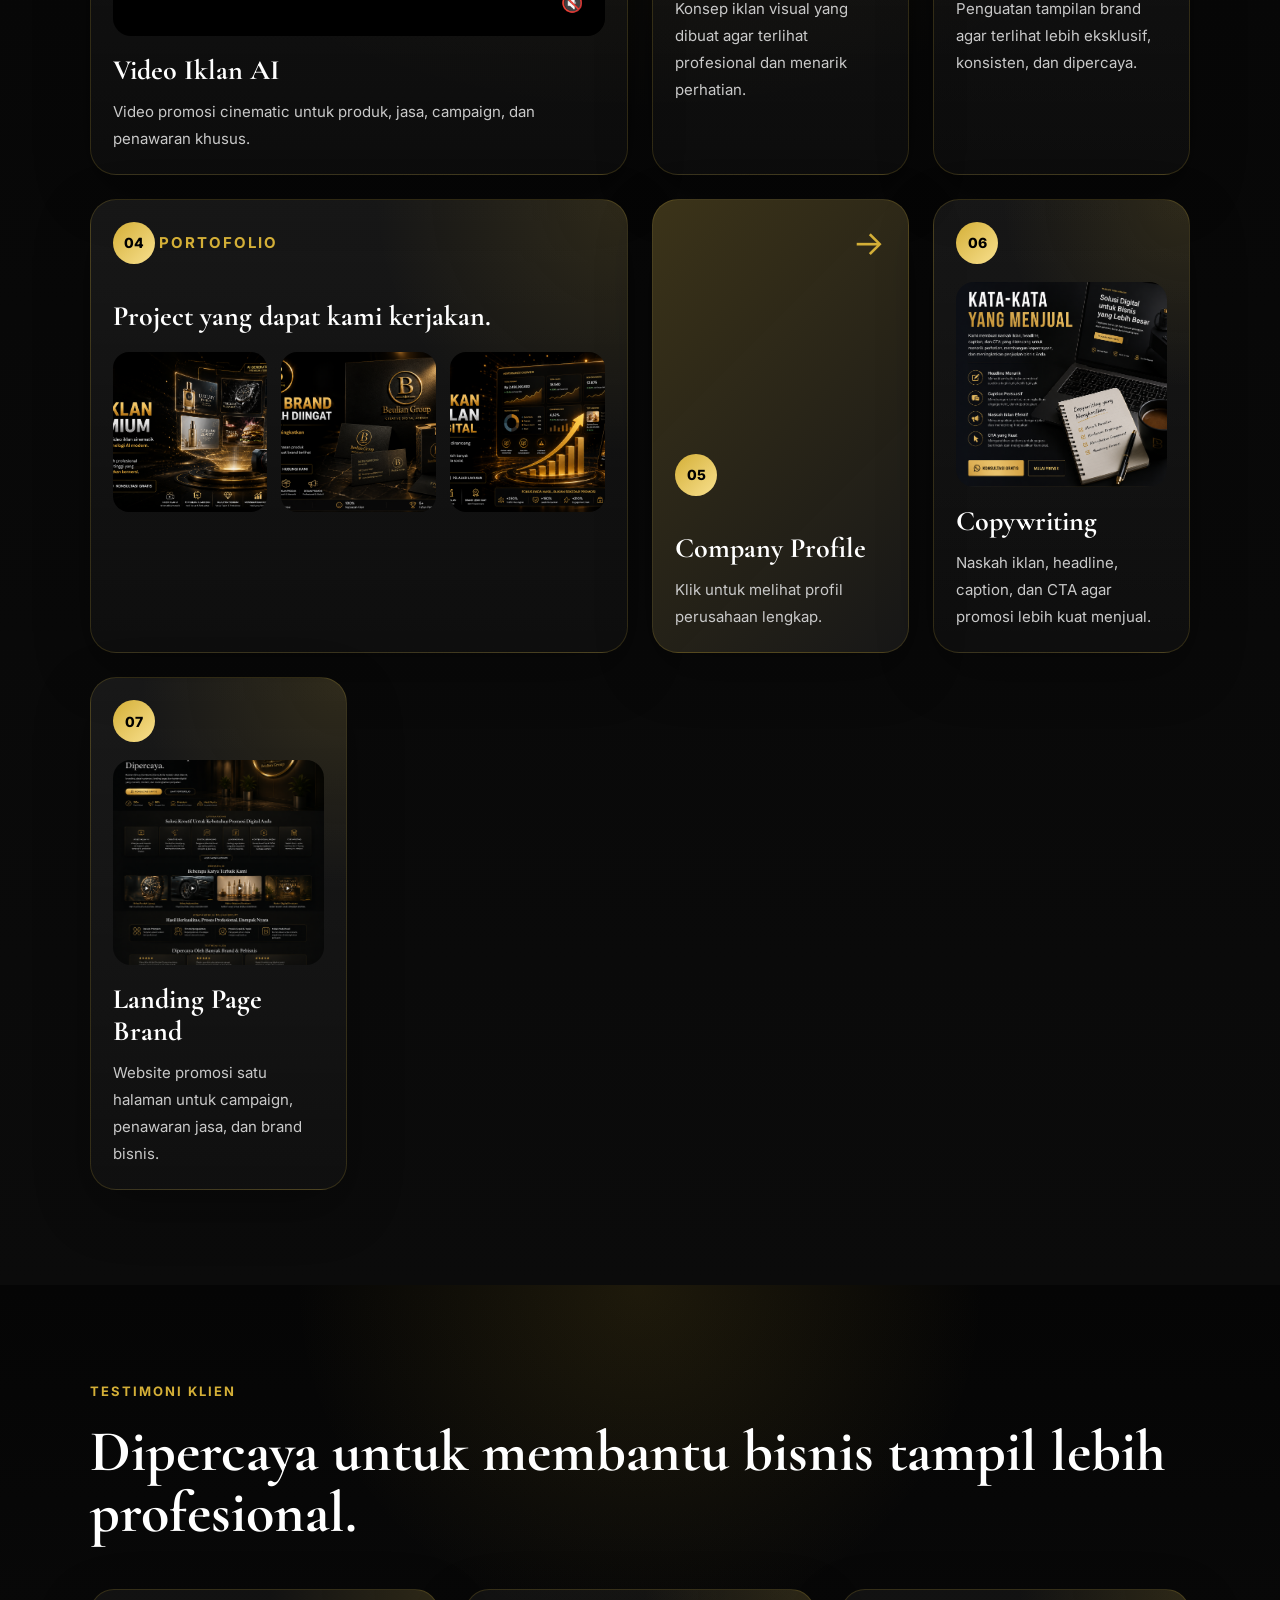
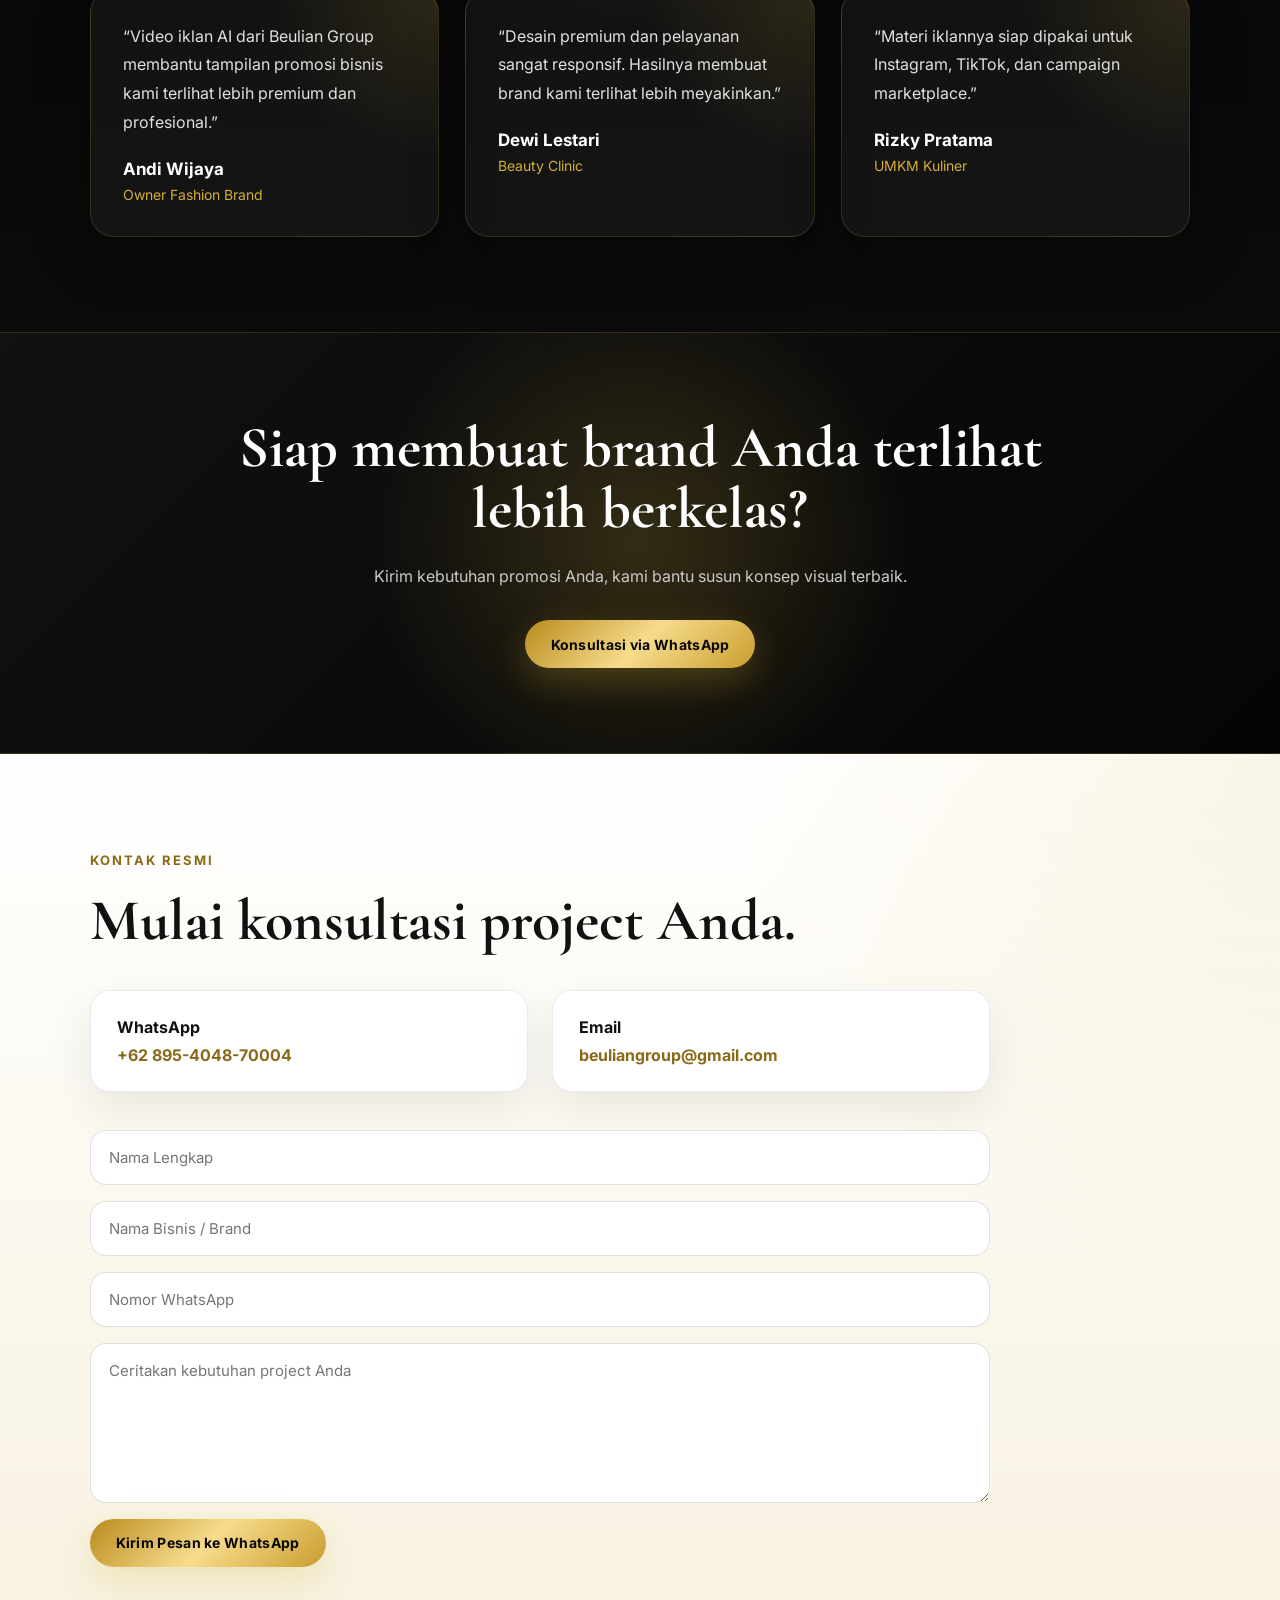
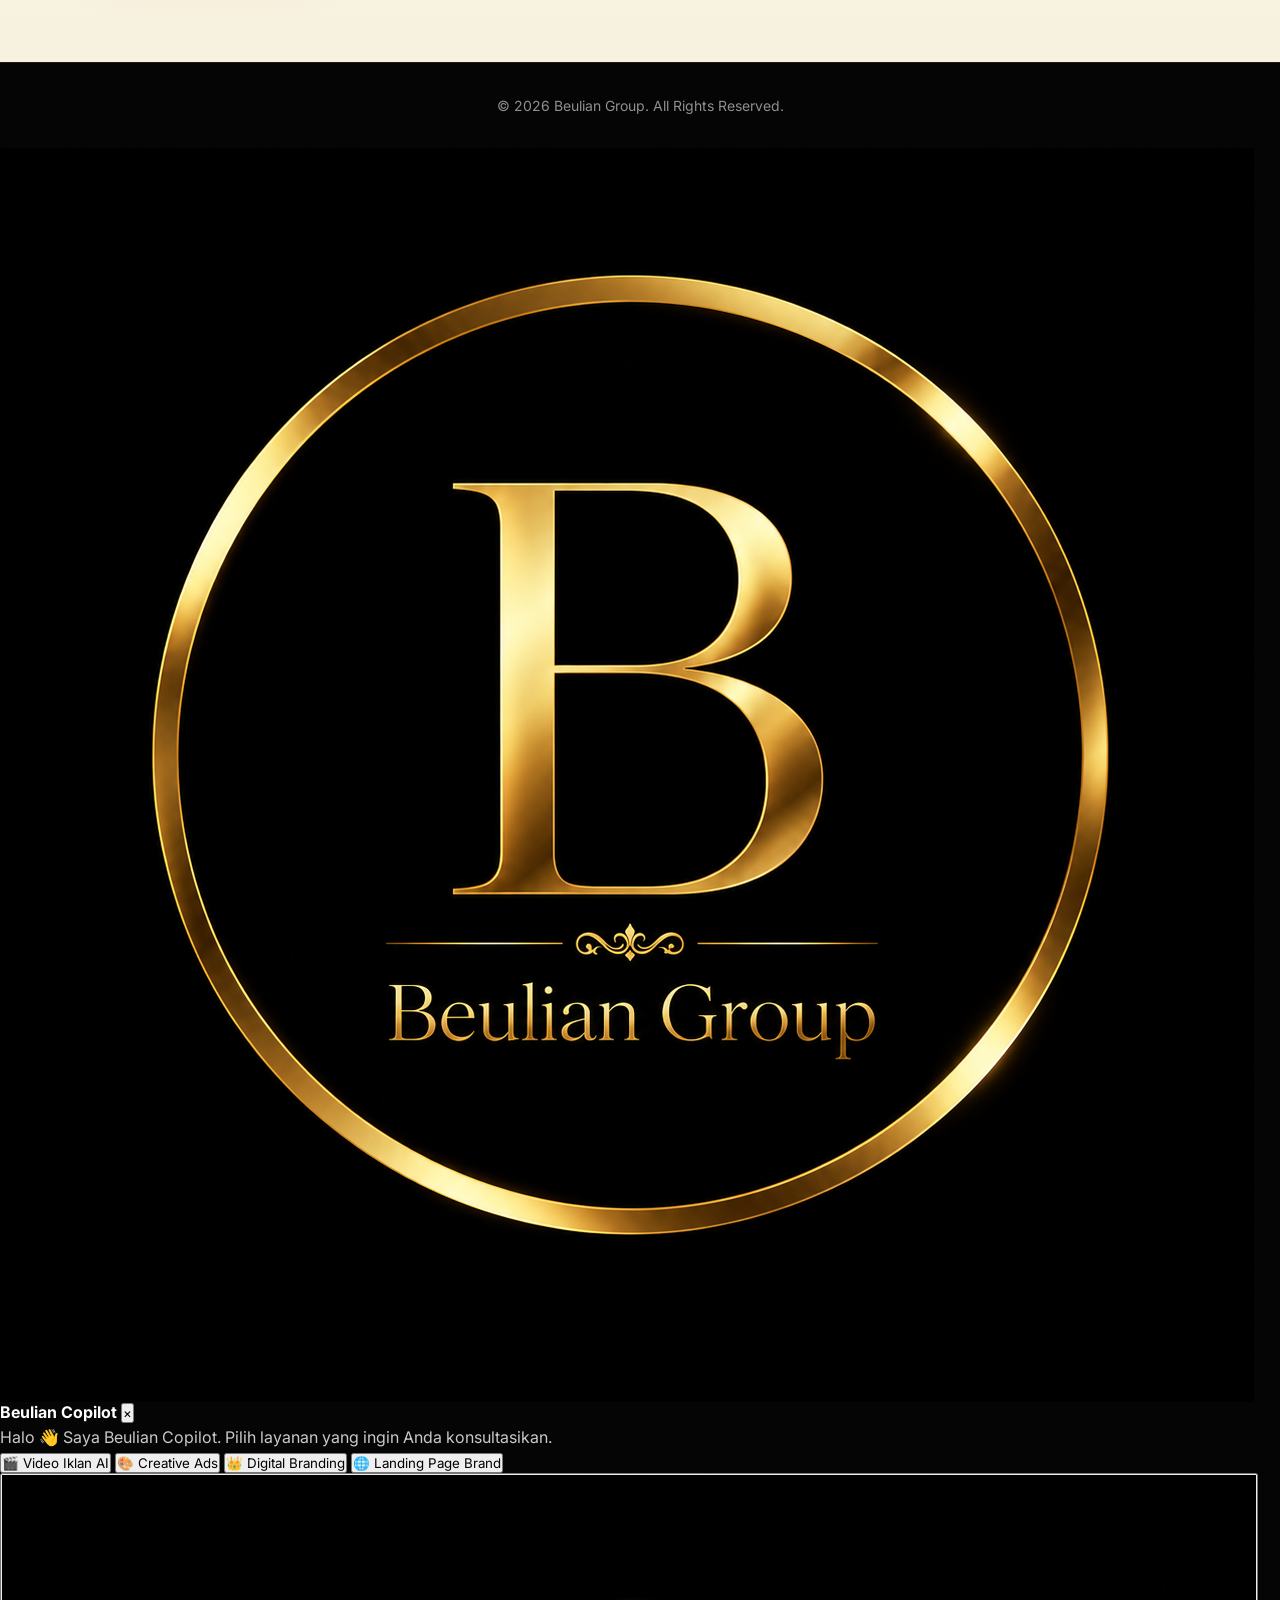
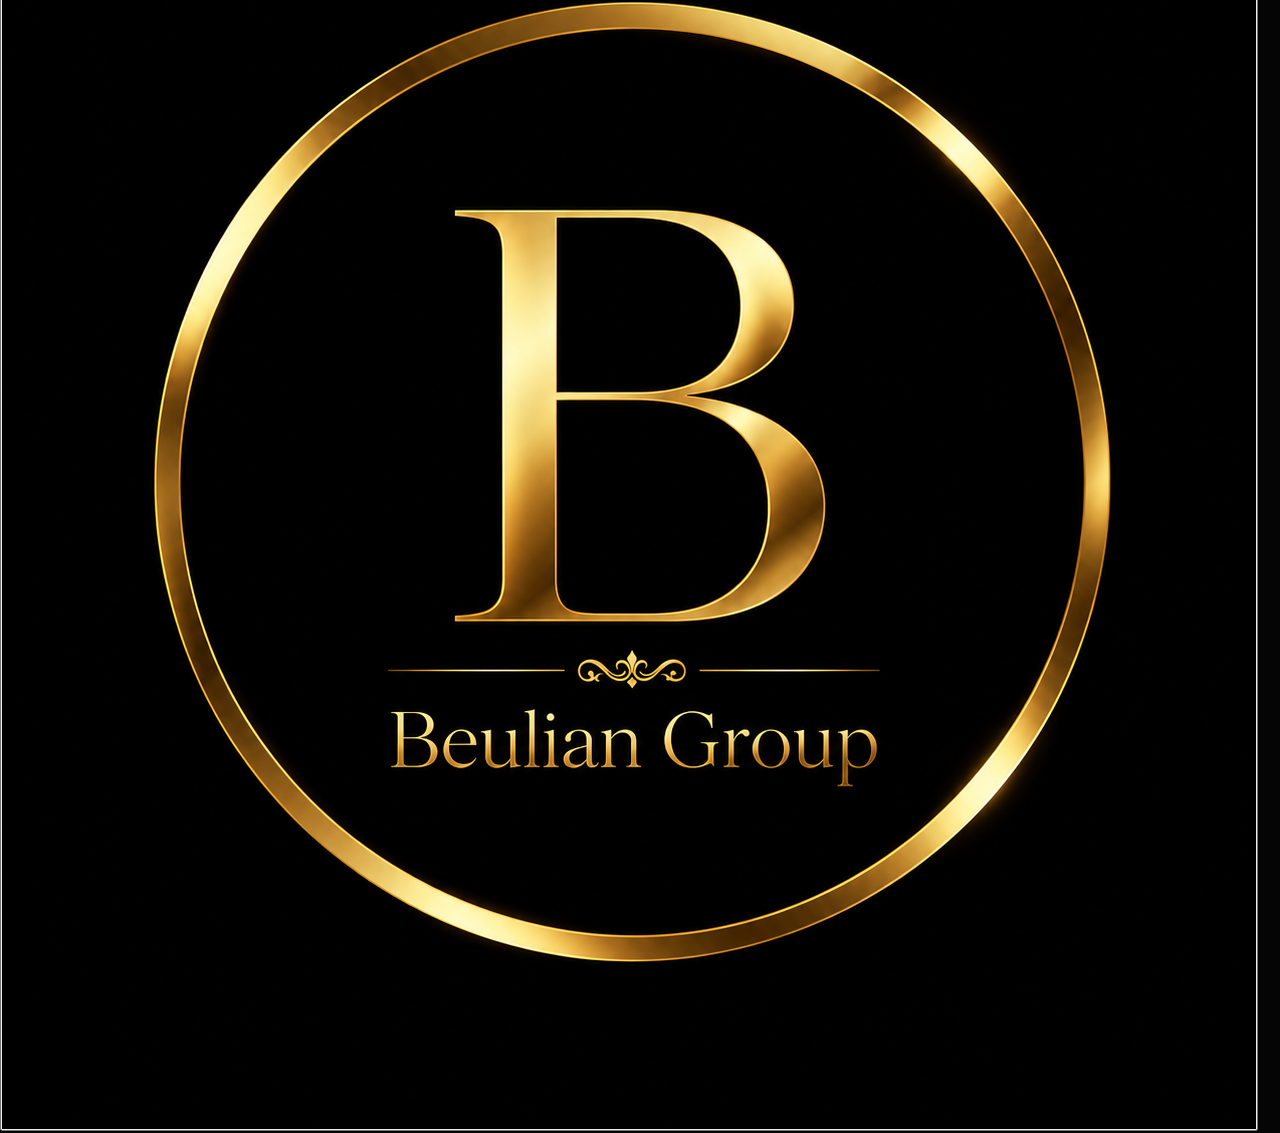
==== commit dc871643: "Enhance HTML structure and add consultation copilot Added preconnect links for fonts, improved acces" ====
--- a/index.html
+++ b/index.html
@@ -1,4 +1,4 @@
-  <!DOCTYPE html>
+<!DOCTYPE html>
 <html lang="id">
 <head>
   <meta charset="UTF-8">
@@ -12,9 +12,187 @@
 
   <link rel="stylesheet" href="style.css">
 
+  <link rel="preconnect" href="https://fonts.googleapis.com">
+  <link rel="preconnect" href="https://fonts.gstatic.com" crossorigin>
   <link href="https://fonts.googleapis.com/css2?family=Cormorant+Garamond:wght@500;600;700&family=Inter:wght@300;400;500;600;700&display=swap" rel="stylesheet">
 
-  
+  <!-- CSS FUNGSI WAJIB: MENU, LIGHTBOX, VIDEO POPUP -->
+  <style>
+    body.modal-open {
+      overflow: hidden;
+    }
+
+    img,
+    video {
+      max-width: 100%;
+    }
+
+    .portfolio-item img,
+    .premium-project-card img,
+    .pricing-showcase img,
+    .mini-gallery img,
+    .portfolio-video,
+    .promo-video {
+      cursor: pointer;
+    }
+
+    .menu-overlay {
+      display: none;
+    }
+
+    .menu-overlay.active {
+      display: block;
+      position: fixed;
+      inset: 0;
+      background: rgba(0, 0, 0, 0.72);
+      z-index: 9998;
+    }
+
+    .mobile-menu {
+      transform: translateX(100%);
+      transition: transform 0.3s ease;
+    }
+
+    .mobile-menu.active {
+      transform: translateX(0);
+    }
+
+    .video-wrapper {
+      position: relative;
+      overflow: hidden;
+      border-radius: 18px;
+    }
+
+    .sound-btn {
+      position: absolute;
+      right: 12px;
+      bottom: 12px;
+      z-index: 5;
+      width: 42px;
+      height: 42px;
+      border: none;
+      border-radius: 50%;
+      background: rgba(0, 0, 0, 0.68);
+      color: #fff;
+      font-size: 18px;
+      cursor: pointer;
+      backdrop-filter: blur(8px);
+      box-shadow: 0 8px 25px rgba(0, 0, 0, 0.35);
+      transition: all 0.25s ease;
+    }
+
+    .sound-btn:hover,
+    .sound-btn.active {
+      background: linear-gradient(135deg, #d4af37, #f8e08e);
+      color: #000;
+      transform: scale(1.06);
+    }
+
+    #lightbox,
+    .video-popup {
+      position: fixed;
+      inset: 0;
+      width: 100%;
+      height: 100%;
+      background: rgba(0, 0, 0, 0.94);
+      z-index: 99999;
+      display: none;
+      align-items: center;
+      justify-content: center;
+      padding: 18px;
+    }
+
+    #lightbox.active,
+    .video-popup.active {
+      display: flex;
+    }
+
+    #lightbox-img {
+      max-width: 96vw;
+      max-height: 92vh;
+      object-fit: contain;
+      border-radius: 14px;
+      box-shadow: 0 0 35px rgba(212, 175, 55, 0.22);
+      animation: zoomIn 0.25s ease;
+    }
+
+    .video-popup-box {
+      width: min(1100px, 96vw);
+      height: min(720px, 88vh);
+      display: flex;
+      align-items: center;
+      justify-content: center;
+      animation: zoomIn 0.25s ease;
+    }
+
+    .video-popup-box video {
+      width: 100%;
+      height: 100%;
+      object-fit: contain;
+      background: #000;
+      border-radius: 14px;
+      box-shadow: 0 0 35px rgba(212, 175, 55, 0.24);
+    }
+
+    .close-lightbox,
+    .close-video {
+      position: fixed;
+      top: 18px;
+      right: 22px;
+      z-index: 100000;
+      width: 46px;
+      height: 46px;
+      border: none;
+      border-radius: 50%;
+      background: rgba(255, 255, 255, 0.12);
+      color: #fff;
+      font-size: 34px;
+      line-height: 42px;
+      cursor: pointer;
+      backdrop-filter: blur(8px);
+    }
+
+    .close-lightbox:hover,
+    .close-video:hover {
+      background: #d4af37;
+      color: #000;
+    }
+
+    @keyframes zoomIn {
+      from {
+        transform: scale(0.94);
+        opacity: 0;
+      }
+
+      to {
+        transform: scale(1);
+        opacity: 1;
+      }
+    }
+
+    @media (max-width: 768px) {
+      #lightbox,
+      .video-popup {
+        padding: 10px;
+      }
+
+      #lightbox-img {
+        max-width: 98vw;
+        max-height: 88vh;
+      }
+
+      .video-popup-box {
+        width: 98vw;
+        height: 78vh;
+      }
+
+      .close-lightbox,
+      .close-video {
+        top: 12px;
+        right: 12px;
+      }
+    }
+  </style>
 </head>
 
 <body>
@@ -24,7 +202,7 @@
 
   <!-- MOBILE MENU -->
   <div id="mobileMenu" class="mobile-menu">
-    <button class="close-menu" onclick="closeMenu()">×</button>
+    <button type="button" class="close-menu" onclick="closeMenu()">×</button>
 
     <a href="#tentang" onclick="closeMenu()">Tentang</a>
     <a href="#layanan" onclick="closeMenu()">Layanan</a>
@@ -34,60 +212,60 @@
   </div>
 
   <!-- HERO -->
-<header class="hero" id="beranda">
-
-  <!-- BACKGROUND HERO -->
-  <div class="hero-bg" aria-hidden="true"></div>
-
-  <nav class="navbar">
-    <div class="brand">
-      <img src="assets/logo-beulian-group.png" alt="Beulian Group">
-
-      <div>
-        <h3>BEULIAN GROUP</h3>
-        <span>Premium Creative Digital Agency</span>
+  <header class="hero" id="beranda">
+
+    <!-- BACKGROUND HERO -->
+    <div class="hero-bg" aria-hidden="true"></div>
+
+    <nav class="navbar">
+      <div class="brand">
+        <img src="assets/logo-beulian-group.png" alt="Logo Beulian Group">
+
+        <div>
+          <h3>BEULIAN GROUP</h3>
+          <span>Premium Creative Digital Agency</span>
+        </div>
       </div>
+
+      <button type="button" class="menu-btn" onclick="openMenu()" aria-label="Buka Menu">☰</button>
+    </nav>
+
+    <div class="hero-content">
+
+      <div class="hero-label">
+        CREATIVE ADS • DIGITAL BRANDING • BUSINESS GROWTH
+      </div>
+
+      <h1>
+        Brand Anda <br>
+        terlihat <span>lebih mahal</span>,
+        profesional, dan siap dipercaya.
+      </h1>
+
+      <p>
+        Beulian Group membantu bisnis membangun visual promosi premium
+        melalui video iklan AI, desain campaign, landing page, copywriting,
+        dan konten media sosial yang siap jual.
+      </p>
+
+      <div class="hero-buttons">
+        <a
+          href="https://wa.me/62895404870004?text=Halo%20Beulian%20Group,%20saya%20ingin%20konsultasi%20gratis."
+          class="btn-gold"
+          target="_blank"
+          rel="noopener"
+        >
+          Konsultasi Gratis
+        </a>
+
+        <a href="#layanan" class="btn-outline">
+          Lihat Layanan
+        </a>
+      </div>
+
     </div>
-
-    <button class="menu-btn" onclick="openMenu()">☰</button>
-  </nav>
-
-  <div class="hero-content">
-
-    <div class="hero-label">
-      CREATIVE ADS • DIGITAL BRANDING • BUSINESS GROWTH
-    </div>
-
-    <h1>
-      Brand Anda <br>
-      terlihat
-      <span>lebih mahal</span>,
-      profesional, dan
-      siap dipercaya.
-    </h1>
-
-    <p>
-      Beulian Group membantu bisnis membangun visual promosi premium
-      melalui video iklan AI, desain campaign, landing page, copywriting,
-      dan konten media sosial yang siap jual.
-    </p>
-
-    <div class="hero-buttons">
-      <a href="https://wa.me/62895404870004?text=Halo%20Beulian%20Group,%20saya%20ingin%20konsultasi%20gratis."
-         class="btn-gold"
-         target="_blank">
-        Konsultasi Gratis
-      </a>
-
-      <a href="#layanan" class="btn-outline">
-        Lihat Layanan
-      </a>
-    </div>
-
-  </div>
-
-</header>
-  
+  </header>
+
   <main>
 
     <!-- CTA PREMIUM -->
@@ -95,9 +273,12 @@
       <h2>Siap Membuat Bisnis Anda Terlihat Lebih Premium?</h2>
       <p>Video Iklan AI • Branding • Konten TikTok • Landing Page • Digital Marketing</p>
 
-      <a href="https://wa.me/62895404870004?text=Halo%20Beulian%20Group,%20saya%20ingin%20konsultasi%20bisnis."
-         class="btn gold"
-         target="_blank">
+      <a
+        href="https://wa.me/62895404870004?text=Halo%20Beulian%20Group,%20saya%20ingin%20konsultasi%20bisnis."
+        class="btn gold"
+        target="_blank"
+        rel="noopener"
+      >
         Konsultasi Gratis Sekarang
       </a>
     </section>
@@ -107,9 +288,12 @@
       <h2>Paket Harga Video Iklan AI</h2>
 
       <div class="pricing-showcase">
-        <img src="assets/daftar-harga-video-iklan.png"
-             alt="Daftar Harga Video Iklan Premium Beulian Group"
-             onclick="openLightbox(this.src)">
+        <img
+          src="assets/daftar-harga-video-iklan.png"
+          alt="Daftar Harga Video Iklan Premium Beulian Group"
+          loading="lazy"
+          onclick="openLightbox(this.src)"
+        >
       </div>
     </section>
 
@@ -123,10 +307,20 @@
 
           <div class="portfolio-item">
             <div class="video-wrapper">
-              <video id="video1" class="portfolio-video" autoplay muted loop playsinline preload="metadata" onclick="openVideoPopup('assets/video-luxury.mp4')">
+              <video
+                id="video1"
+                class="portfolio-video"
+                autoplay
+                muted
+                loop
+                playsinline
+                preload="metadata"
+                onclick="openVideoPopup('assets/video-luxury.mp4')"
+              >
                 <source src="assets/video-luxury.mp4" type="video/mp4">
               </video>
-              <button type="button" class="sound-btn" onclick="toggleSound(event,'video1',this)">🔇</button>
+
+              <button type="button" class="sound-btn" onclick="toggleSound(event, 'video1', this)">🔇</button>
             </div>
 
             <h3>Video Produk Luxury</h3>
@@ -135,10 +329,20 @@
 
           <div class="portfolio-item">
             <div class="video-wrapper">
-              <video id="video2" class="portfolio-video" autoplay muted loop playsinline preload="metadata" onclick="openVideoPopup('assets/video-automotive.mp4')">
+              <video
+                id="video2"
+                class="portfolio-video"
+                autoplay
+                muted
+                loop
+                playsinline
+                preload="metadata"
+                onclick="openVideoPopup('assets/video-automotive.mp4')"
+              >
                 <source src="assets/video-automotive.mp4" type="video/mp4">
               </video>
-              <button type="button" class="sound-btn" onclick="toggleSound(event,'video2',this)">🔇</button>
+
+              <button type="button" class="sound-btn" onclick="toggleSound(event, 'video2', this)">🔇</button>
             </div>
 
             <h3>Video Automotive</h3>
@@ -147,10 +351,20 @@
 
           <div class="portfolio-item">
             <div class="video-wrapper">
-              <video id="video3" class="portfolio-video" autoplay muted loop playsinline preload="metadata" onclick="openVideoPopup('assets/video-skincare.mp4')">
+              <video
+                id="video3"
+                class="portfolio-video"
+                autoplay
+                muted
+                loop
+                playsinline
+                preload="metadata"
+                onclick="openVideoPopup('assets/video-skincare.mp4')"
+              >
                 <source src="assets/video-skincare.mp4" type="video/mp4">
               </video>
-              <button type="button" class="sound-btn" onclick="toggleSound(event,'video3',this)">🔇</button>
+
+              <button type="button" class="sound-btn" onclick="toggleSound(event, 'video3', this)">🔇</button>
             </div>
 
             <h3>Video Skincare Premium</h3>
@@ -186,11 +400,20 @@
           <span>01</span>
 
           <div class="video-wrapper">
-            <video id="video4" class="promo-video" autoplay muted loop playsinline preload="metadata" onclick="openVideoPopup('assets/video-iklan-ai.mp4')">
+            <video
+              id="video4"
+              class="promo-video"
+              autoplay
+              muted
+              loop
+              playsinline
+              preload="metadata"
+              onclick="openVideoPopup('assets/video-iklan-ai.mp4')"
+            >
               <source src="assets/video-iklan-ai.mp4" type="video/mp4">
             </video>
 
-            <button type="button" class="sound-btn" onclick="toggleSound(event,'video4',this)">🔇</button>
+            <button type="button" class="sound-btn" onclick="toggleSound(event, 'video4', this)">🔇</button>
           </div>
 
           <h3>Video Iklan AI</h3>
@@ -200,9 +423,12 @@
         <div class="premium-project-card card-02">
           <span>02</span>
 
-          <img src="assets/creative-ads.png"
-               alt="Creative Ads"
-               onclick="openLightbox(this.src)">
+          <img
+            src="assets/creative-ads.png"
+            alt="Creative Ads"
+            loading="lazy"
+            onclick="openLightbox(this.src)"
+          >
 
           <h3>Creative Ads</h3>
           <p>Konsep iklan visual yang dibuat agar terlihat profesional dan menarik perhatian.</p>
@@ -211,9 +437,12 @@
         <div class="premium-project-card card-03">
           <span>03</span>
 
-          <img src="assets/digital-branding.png"
-               alt="Digital Branding"
-               onclick="openLightbox(this.src)">
+          <img
+            src="assets/digital-branding.png"
+            alt="Digital Branding"
+            loading="lazy"
+            onclick="openLightbox(this.src)"
+          >
 
           <h3>Digital Branding</h3>
           <p>Penguatan tampilan brand agar terlihat lebih eksklusif, konsisten, dan dipercaya.</p>
@@ -226,17 +455,26 @@
           <h3>Project yang dapat kami kerjakan.</h3>
 
           <div class="mini-gallery">
-            <img src="assets/banner1.png"
-                 alt="Banner Promo Bisnis"
-                 onclick="openLightbox(this.src)">
-
-            <img src="assets/banner2.png"
-                 alt="Poster Digital Premium"
-                 onclick="openLightbox(this.src)">
-
-            <img src="assets/banner3.png"
-                 alt="Instagram TikTok Ads"
-                 onclick="openLightbox(this.src)">
+            <img
+              src="assets/banner1.png"
+              alt="Banner Promo Bisnis"
+              loading="lazy"
+              onclick="openLightbox(this.src)"
+            >
+
+            <img
+              src="assets/banner2.png"
+              alt="Poster Digital Premium"
+              loading="lazy"
+              onclick="openLightbox(this.src)"
+            >
+
+            <img
+              src="assets/banner3.png"
+              alt="Instagram TikTok Ads"
+              loading="lazy"
+              onclick="openLightbox(this.src)"
+            >
           </div>
         </div>
 
@@ -250,9 +488,12 @@
         <div class="premium-project-card card-06">
           <span>06</span>
 
-          <img src="assets/copywriting.png"
-               alt="Copywriting"
-               onclick="openLightbox(this.src)">
+          <img
+            src="assets/copywriting.png"
+            alt="Copywriting"
+            loading="lazy"
+            onclick="openLightbox(this.src)"
+          >
 
           <h3>Copywriting</h3>
           <p>Naskah iklan, headline, caption, dan CTA agar promosi lebih kuat menjual.</p>
@@ -261,9 +502,12 @@
         <div class="premium-project-card card-07">
           <span>07</span>
 
-          <img src="assets/landingpage.png"
-               alt="Landing Page Brand"
-               onclick="openLightbox(this.src)">
+          <img
+            src="assets/landingpage.png"
+            alt="Landing Page Brand"
+            loading="lazy"
+            onclick="openLightbox(this.src)"
+          >
 
           <h3>Landing Page Brand</h3>
           <p>Website promosi satu halaman untuk campaign, penawaran jasa, dan brand bisnis.</p>
@@ -306,9 +550,12 @@
       <h2>Siap membuat brand Anda terlihat lebih berkelas?</h2>
       <p>Kirim kebutuhan promosi Anda, kami bantu susun konsep visual terbaik.</p>
 
-      <a class="btn gold"
-         href="https://wa.me/62895404870004?text=Halo%20Beulian%20Group,%20saya%20ingin%20konsultasi%20project%20iklan%20digital."
-         target="_blank">
+      <a
+        class="btn gold"
+        href="https://wa.me/62895404870004?text=Halo%20Beulian%20Group,%20saya%20ingin%20konsultasi%20project%20iklan%20digital."
+        target="_blank"
+        rel="noopener"
+      >
         Konsultasi via WhatsApp
       </a>
     </section>
@@ -322,7 +569,7 @@
       <div class="contact-box">
         <div>
           <strong>WhatsApp</strong>
-          <a href="https://wa.me/62895404870004" target="_blank">
+          <a href="https://wa.me/62895404870004" target="_blank" rel="noopener">
             +62 895-4048-70004
           </a>
         </div>
@@ -349,53 +596,78 @@
 
   </main>
 
+  <!-- FOOTER -->
+  <footer>
+    <p>© 2026 Beulian Group. All Rights Reserved.</p>
+  </footer>
+
+  <!-- BEULIAN COPILOT -->
+  <div id="copilotBox" class="copilot-box">
+    <div class="copilot-header">
+      <img src="assets/logo-beulian-group.png" alt="Beulian Copilot">
+      <strong>Beulian Copilot</strong>
+      <button type="button" onclick="toggleCopilot()" aria-label="Tutup Beulian Copilot">×</button>
+    </div>
+
+    <div class="copilot-body">
+      <p>Halo 👋 Saya Beulian Copilot. Pilih layanan yang ingin Anda konsultasikan.</p>
+
+      <button type="button" onclick="copilotWA('Video Iklan AI')">🎬 Video Iklan AI</button>
+      <button type="button" onclick="copilotWA('Creative Ads')">🎨 Creative Ads</button>
+      <button type="button" onclick="copilotWA('Digital Branding')">👑 Digital Branding</button>
+      <button type="button" onclick="copilotWA('Landing Page Brand')">🌐 Landing Page Brand</button>
+    </div>
+  </div>
+
+  <button class="copilot-float" type="button" onclick="toggleCopilot()" aria-label="Beulian Copilot">
+    <span class="copilot-ring"></span>
+    <img src="assets/logo-beulian-group.png" alt="Beulian Copilot">
+    <span class="copilot-online"></span>
+  </button>
+
   <!-- LIGHTBOX GAMBAR FULLSCREEN -->
   <div id="lightbox" onclick="closeLightbox()">
-    <button class="close-lightbox" onclick="closeLightbox()">×</button>
+    <button type="button" class="close-lightbox" onclick="event.stopPropagation(); closeLightbox()">×</button>
     <img id="lightbox-img" src="" alt="Preview Gambar" onclick="event.stopPropagation()">
   </div>
 
   <!-- POPUP VIDEO FULLSCREEN -->
   <div id="videoPopup" class="video-popup" onclick="closeVideoPopup()">
-    <button class="close-video" onclick="closeVideoPopup()">×</button>
+    <button type="button" class="close-video" onclick="event.stopPropagation(); closeVideoPopup()">×</button>
 
     <div class="video-popup-box" onclick="event.stopPropagation()">
       <video id="popupVideo" controls playsinline></video>
     </div>
   </div>
-<!-- FOOTER --><footer>
-  <p>© 2026 Beulian Group. All Rights Reserved.</p>
-</footer>
-  
-  <!-- BEULIAN COPILOT FINAL --><div id="copilotBox" class="copilot-box">
-  <div class="copilot-header">
-    <img src="assets/logo-beulian-group.png" alt="Beulian Copilot">
-    <strong>Beulian Copilot</strong>
-    <button type="button" onclick="toggleCopilot()">×</button>
-  </div>  <div class="copilot-body">
-    <p>Halo 👋 Saya Beulian Copilot. Pilih layanan yang ingin Anda konsultasikan.</p><button type="button" onclick="copilotWA('Video Iklan AI')">🎬 Video Iklan AI</button>
-<button type="button" onclick="copilotWA('Creative Ads')">🎨 Creative Ads</button>
-<button type="button" onclick="copilotWA('Digital Branding')">👑 Digital Branding</button>
-<button type="button" onclick="copilotWA('Landing Page Brand')">🌐 Landing Page Brand</button>
-
-  </div>
-</div><button class="copilot-float" type="button" onclick="toggleCopilot()" aria-label="Beulian Copilot">
-  <span class="copilot-ring"></span>
-  <img src="assets/logo-beulian-group.png" alt="Beulian Copilot">
-  <span class="copilot-online"></span>
-</button>
-
-</script>
-  
+
   <!-- SCRIPT FINAL -->
   <script>
+    const WA_NUMBER = "62895404870004";
+
+    function updateBodyLock() {
+      const mobileMenu = document.getElementById("mobileMenu");
+      const lightbox = document.getElementById("lightbox");
+      const videoPopup = document.getElementById("videoPopup");
+
+      const isMenuOpen = mobileMenu && mobileMenu.classList.contains("active");
+      const isLightboxOpen = lightbox && lightbox.classList.contains("active");
+      const isVideoOpen = videoPopup && videoPopup.classList.contains("active");
+
+      if (isMenuOpen || isLightboxOpen || isVideoOpen) {
+        document.body.classList.add("modal-open");
+      } else {
+        document.body.classList.remove("modal-open");
+      }
+    }
+
     function openMenu() {
       const mobileMenu = document.getElementById("mobileMenu");
       const menuOverlay = document.getElementById("menuOverlay");
 
       if (mobileMenu) mobileMenu.classList.add("active");
       if (menuOverlay) menuOverlay.classList.add("active");
-      document.body.classList.add("modal-open");
+
+      updateBodyLock();
     }
 
     function closeMenu() {
@@ -404,7 +676,8 @@
 
       if (mobileMenu) mobileMenu.classList.remove("active");
       if (menuOverlay) menuOverlay.classList.remove("active");
-      document.body.classList.remove("modal-open");
+
+      updateBodyLock();
     }
 
     function muteAllVideosExcept(activeVideo) {
@@ -428,16 +701,19 @@
       const video = document.getElementById(videoId);
       if (!video) return;
 
+      const willUnmute = video.muted;
+
       muteAllVideosExcept(video);
 
-      if (video.muted) {
+      if (willUnmute) {
         video.muted = false;
         video.volume = 1;
 
         const playPromise = video.play();
+
         if (playPromise !== undefined) {
           playPromise.catch(function(error) {
-            console.log("Video belum bisa autoplay dengan suara:", error);
+            console.log("Audio video membutuhkan klik pengguna:", error);
           });
         }
 
@@ -446,6 +722,7 @@
       } else {
         video.muted = true;
         video.volume = 0;
+
         btn.innerHTML = "🔇";
         btn.classList.remove("active");
       }
@@ -460,7 +737,6 @@
       muteAllVideosExcept(video);
 
       popup.classList.add("active");
-      document.body.classList.add("modal-open");
 
       video.pause();
       video.src = src;
@@ -471,11 +747,14 @@
       video.load();
 
       const playPromise = video.play();
+
       if (playPromise !== undefined) {
         playPromise.catch(function(error) {
           console.log("Klik tombol play jika audio belum langsung aktif:", error);
         });
       }
+
+      updateBodyLock();
     }
 
     function closeVideoPopup() {
@@ -489,7 +768,8 @@
       }
 
       if (popup) popup.classList.remove("active");
-      document.body.classList.remove("modal-open");
+
+      updateBodyLock();
     }
 
     function openLightbox(src) {
@@ -500,7 +780,8 @@
 
       image.src = src;
       lightbox.classList.add("active");
-      document.body.classList.add("modal-open");
+
+      updateBodyLock();
     }
 
     function closeLightbox() {
@@ -510,7 +791,7 @@
       if (lightbox) lightbox.classList.remove("active");
       if (image) image.src = "";
 
-      document.body.classList.remove("modal-open");
+      updateBodyLock();
     }
 
     function sendToWhatsApp(event) {
@@ -528,7 +809,20 @@
         "WhatsApp: " + whatsapp + "\n" +
         "Pesan: " + pesan;
 
-      window.open("https://wa.me/62895404870004?text=" + encodeURIComponent(text), "_blank");
+      window.open("https://wa.me/" + WA_NUMBER + "?text=" + encodeURIComponent(text), "_blank");
+    }
+
+    function toggleCopilot() {
+      const copilotBox = document.getElementById("copilotBox");
+
+      if (copilotBox) {
+        copilotBox.classList.toggle("active");
+      }
+    }
+
+    function copilotWA(layanan) {
+      const pesan = "Halo Beulian Group, saya ingin konsultasi layanan " + layanan;
+      window.open("https://wa.me/" + WA_NUMBER + "?text=" + encodeURIComponent(pesan), "_blank");
     }
 
     document.addEventListener("keydown", function(event) {
@@ -539,5 +833,6 @@
       }
     });
   </script>
-  </body>
-</html>        
+
+</body>
+</html>
